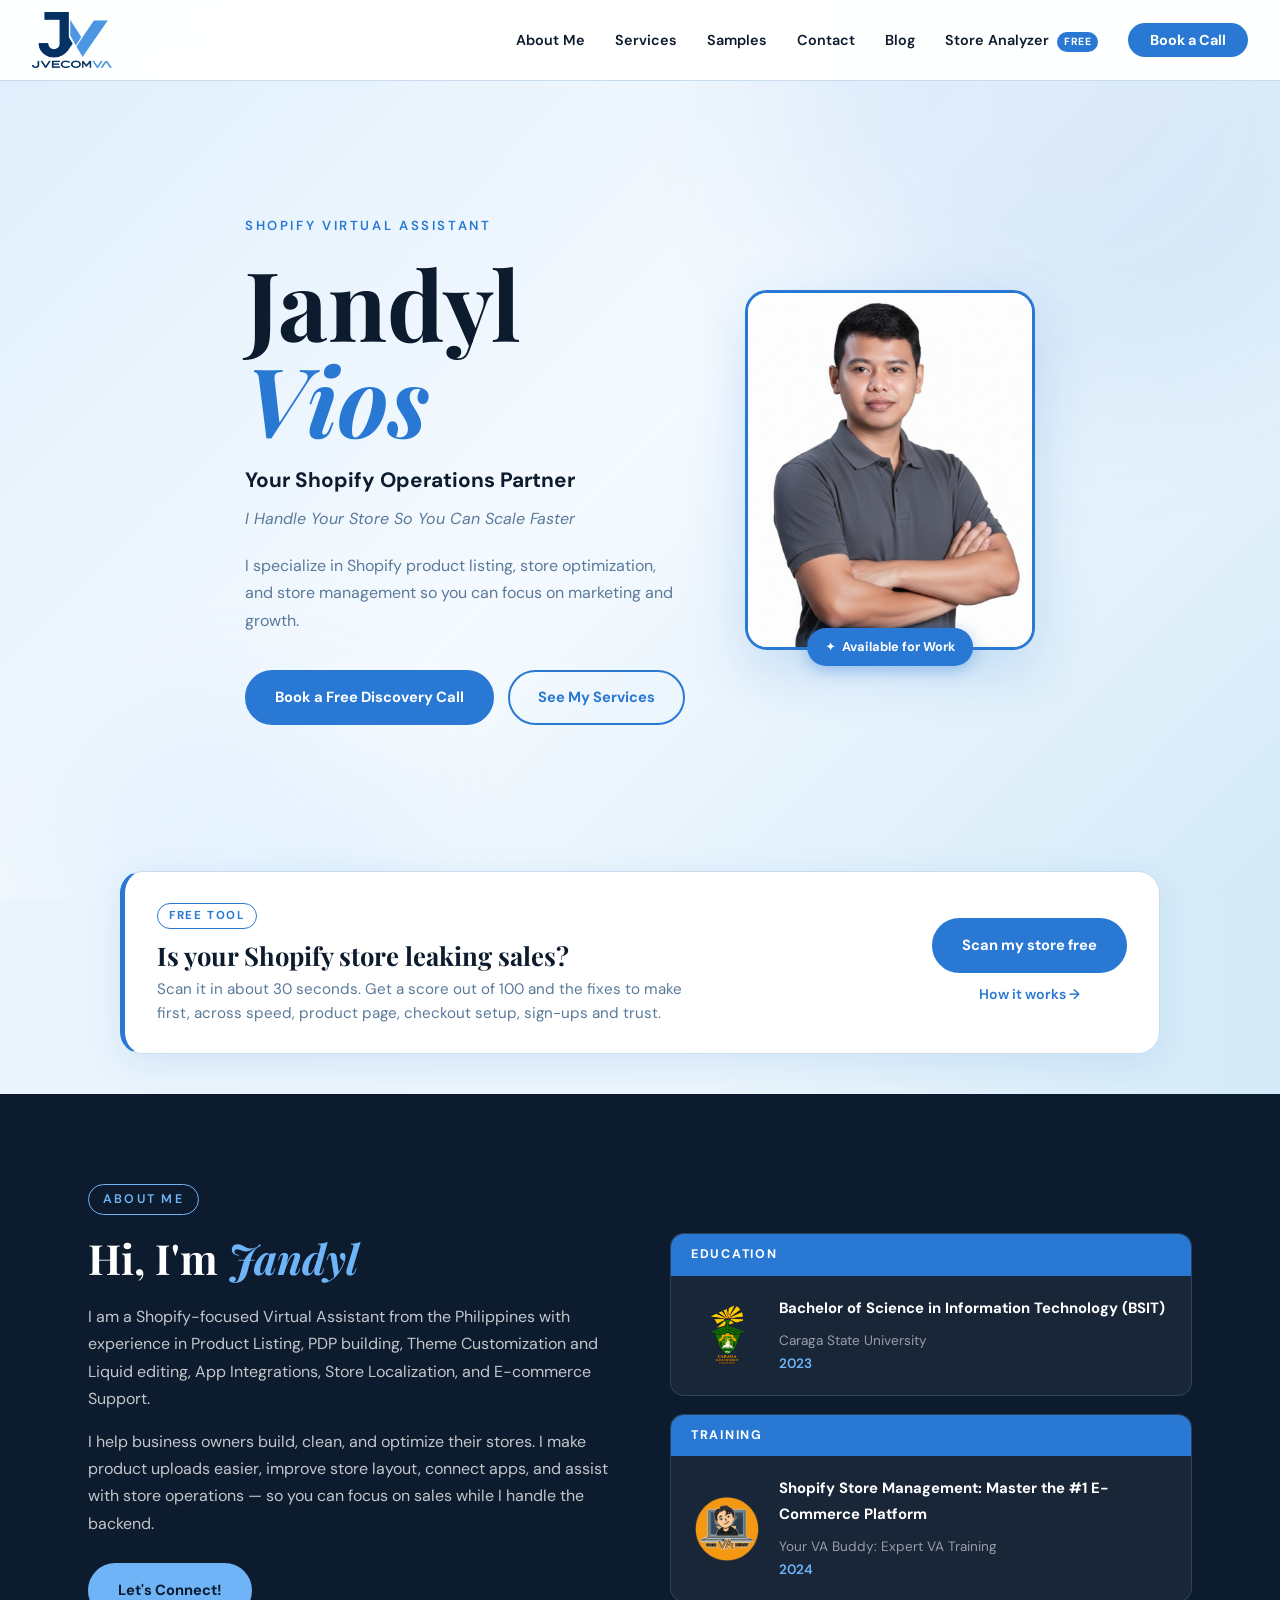
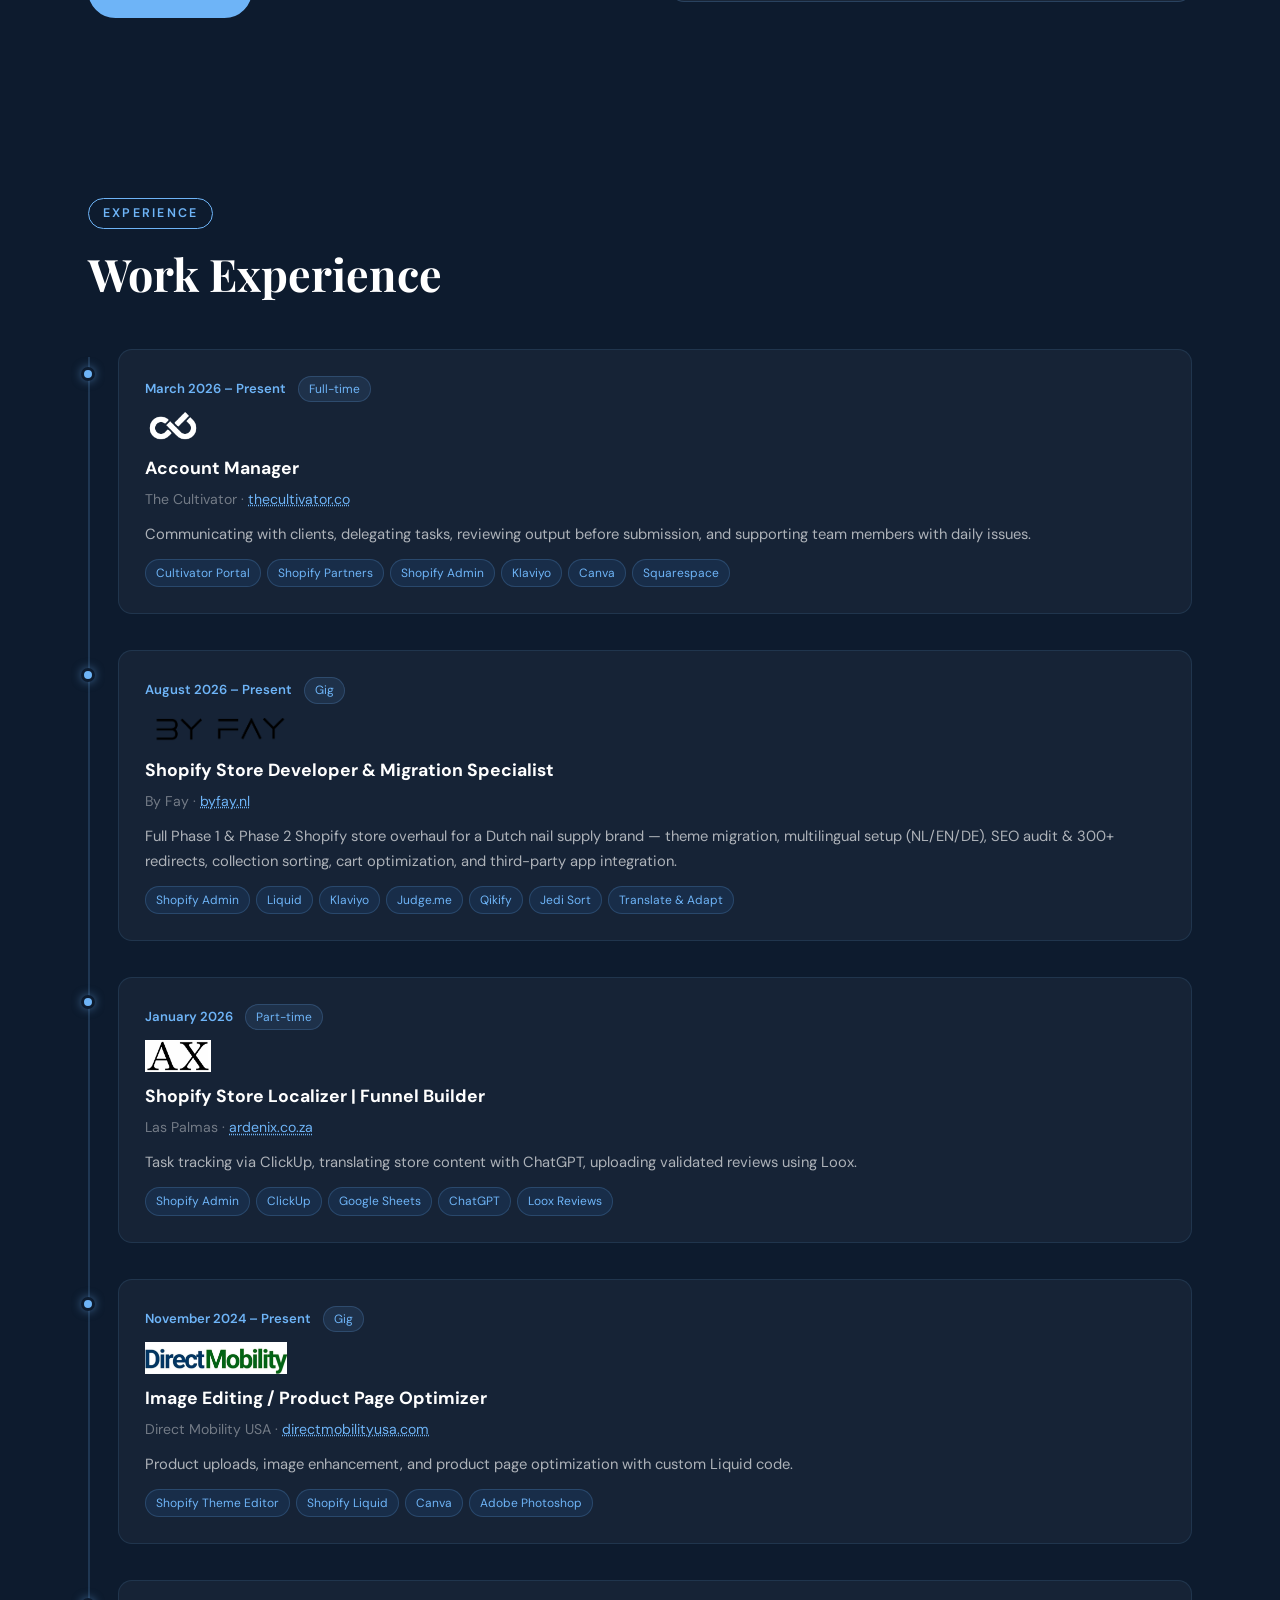
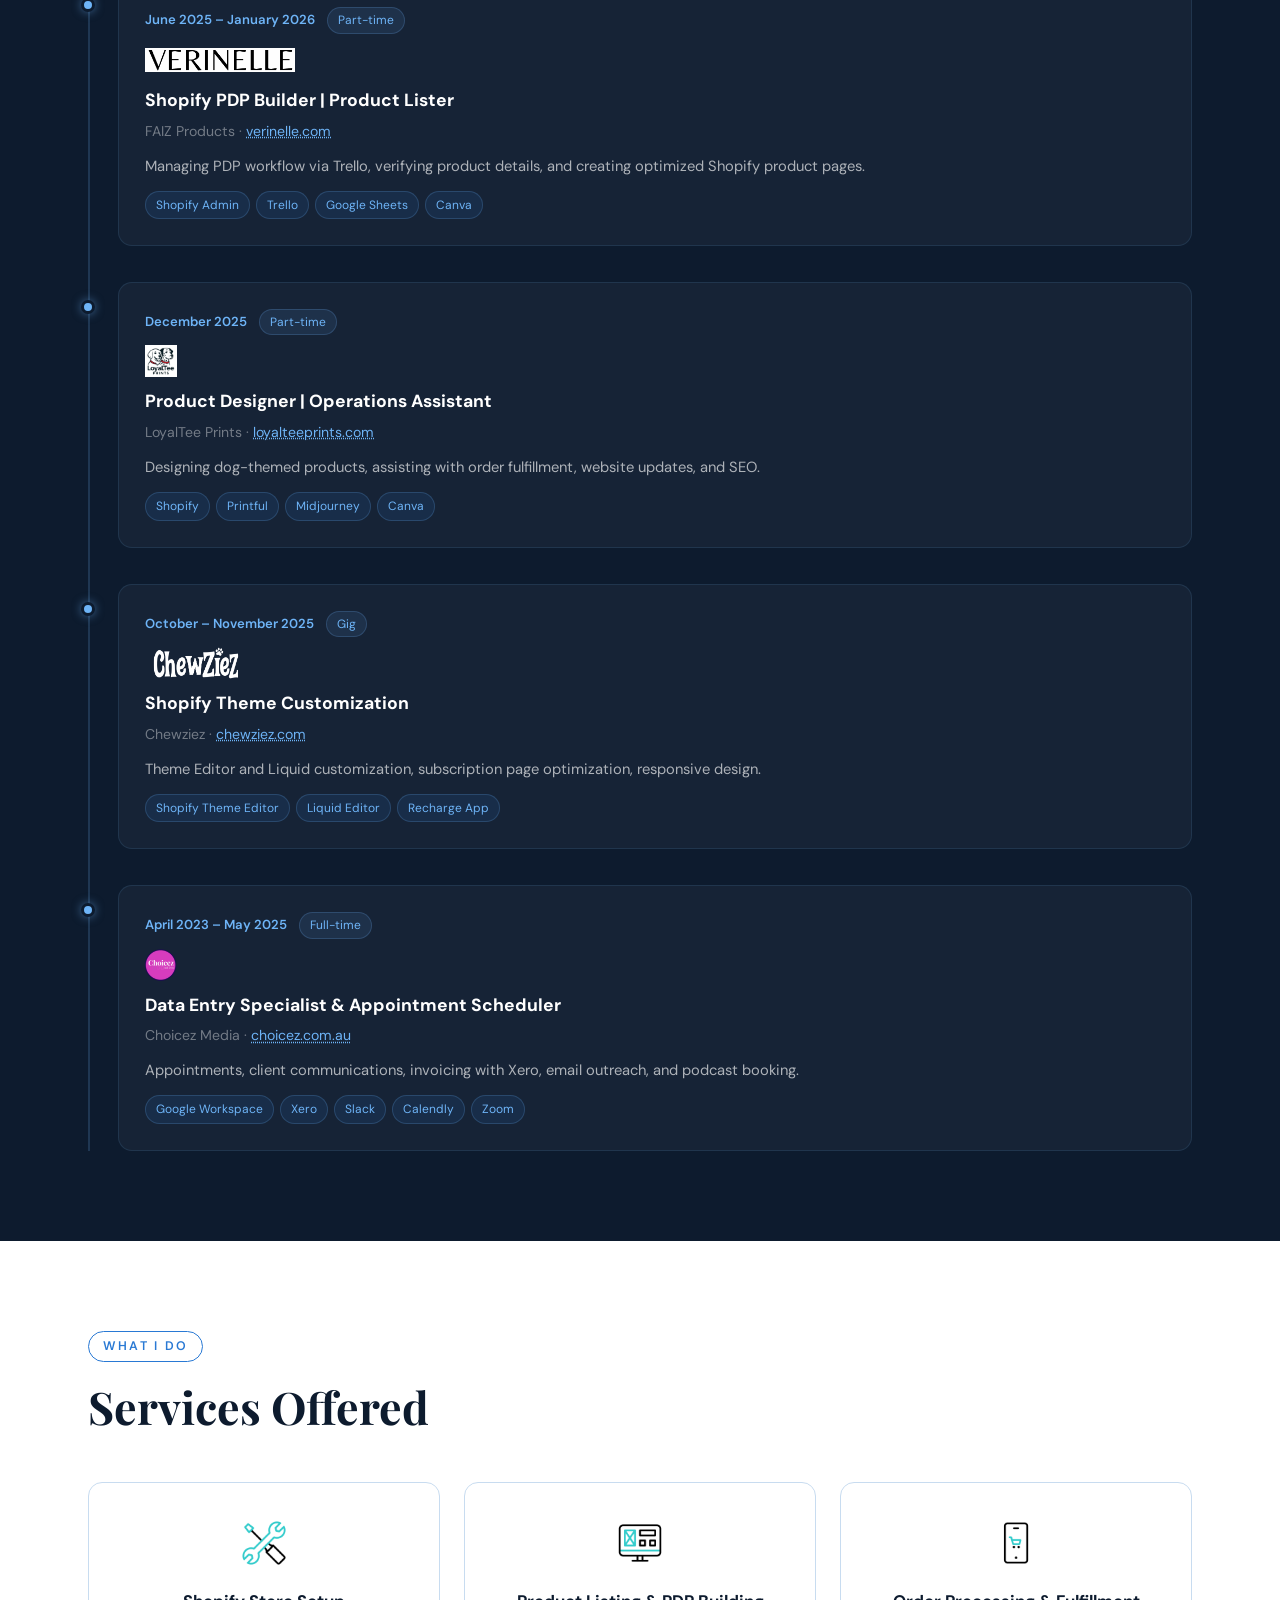
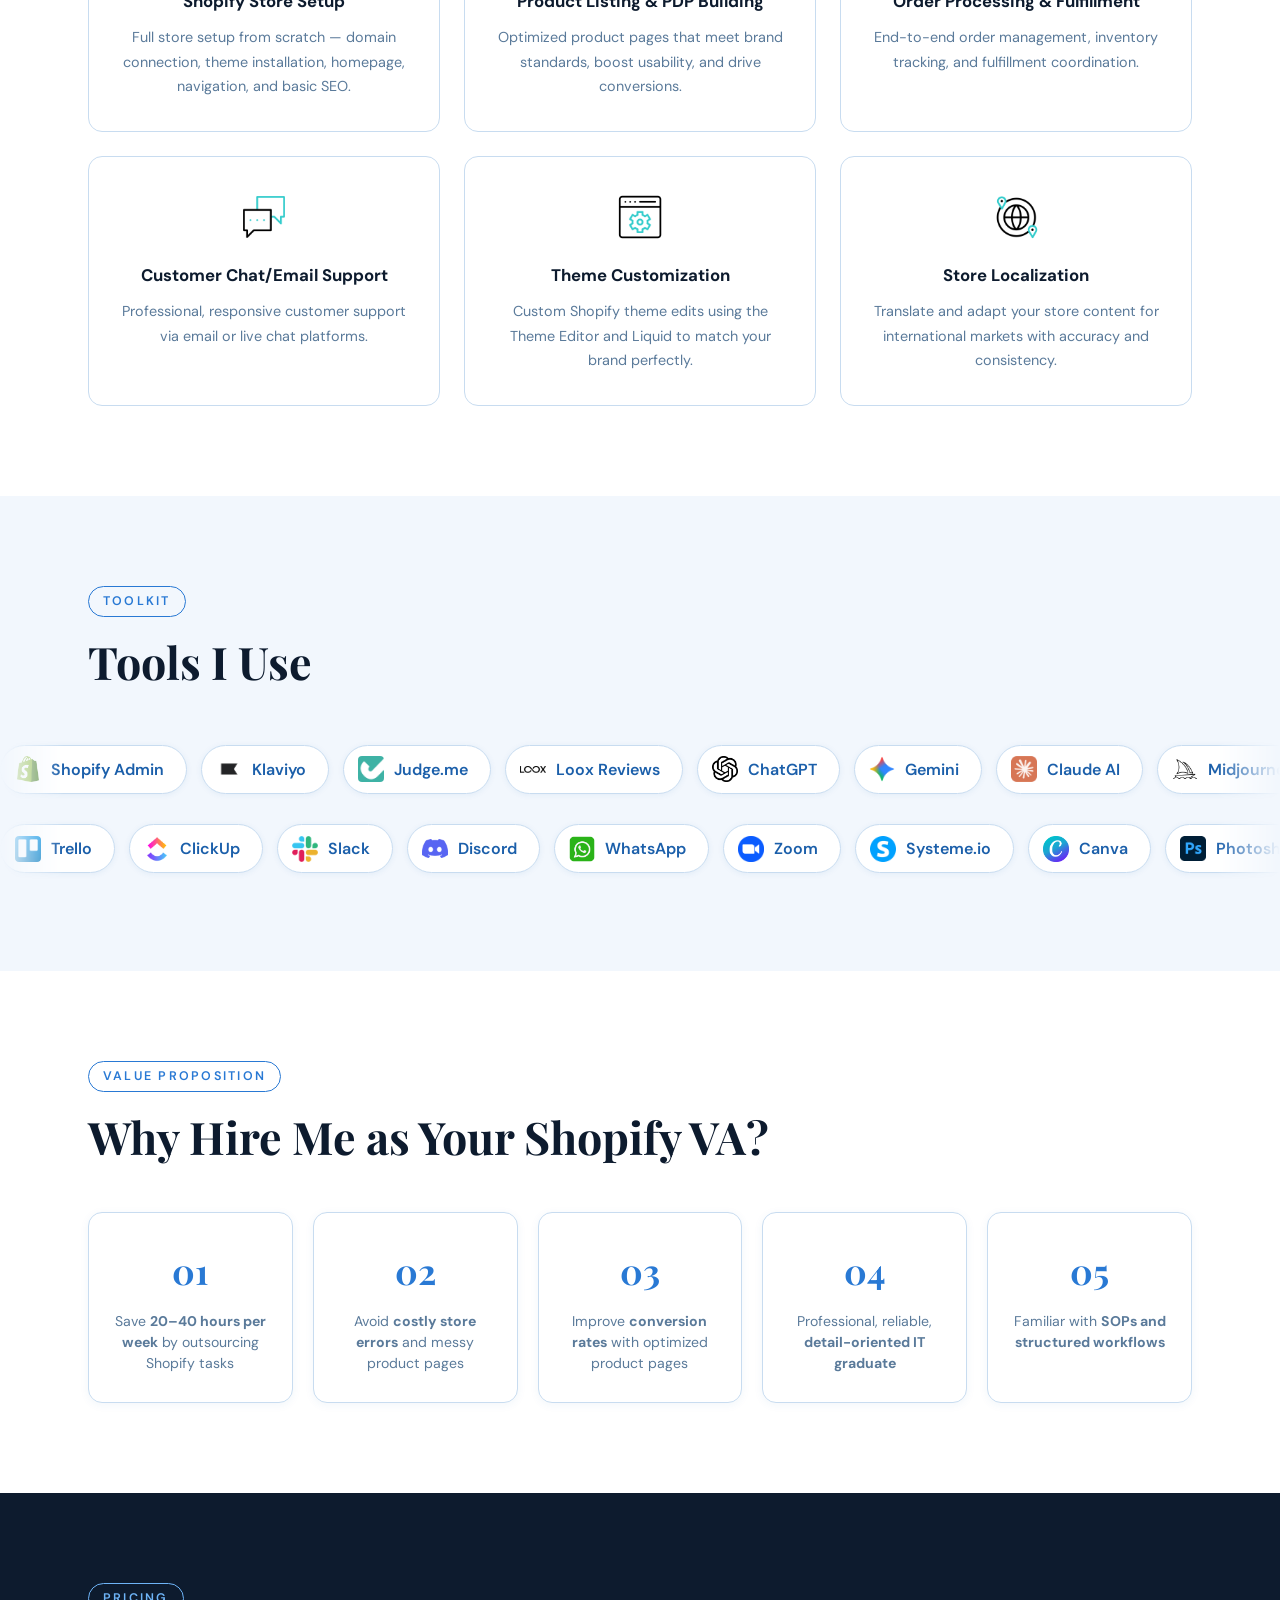
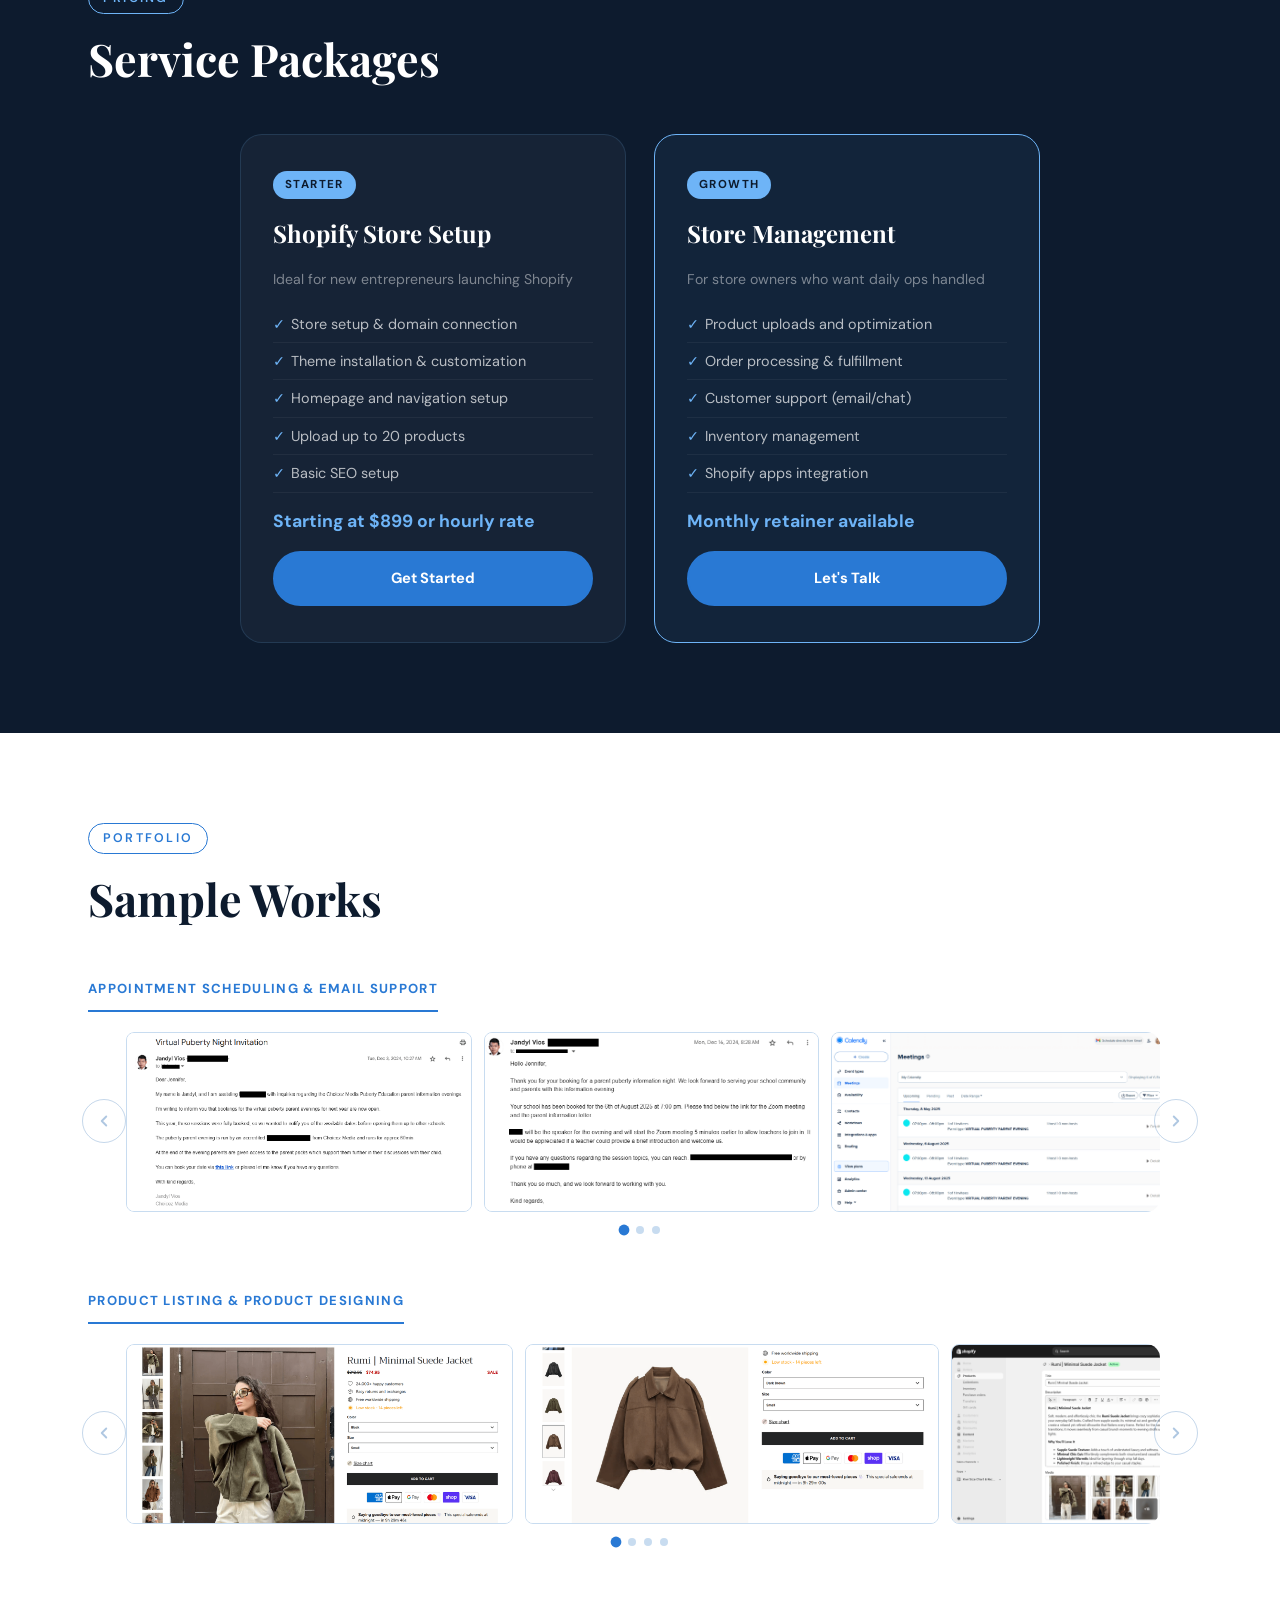
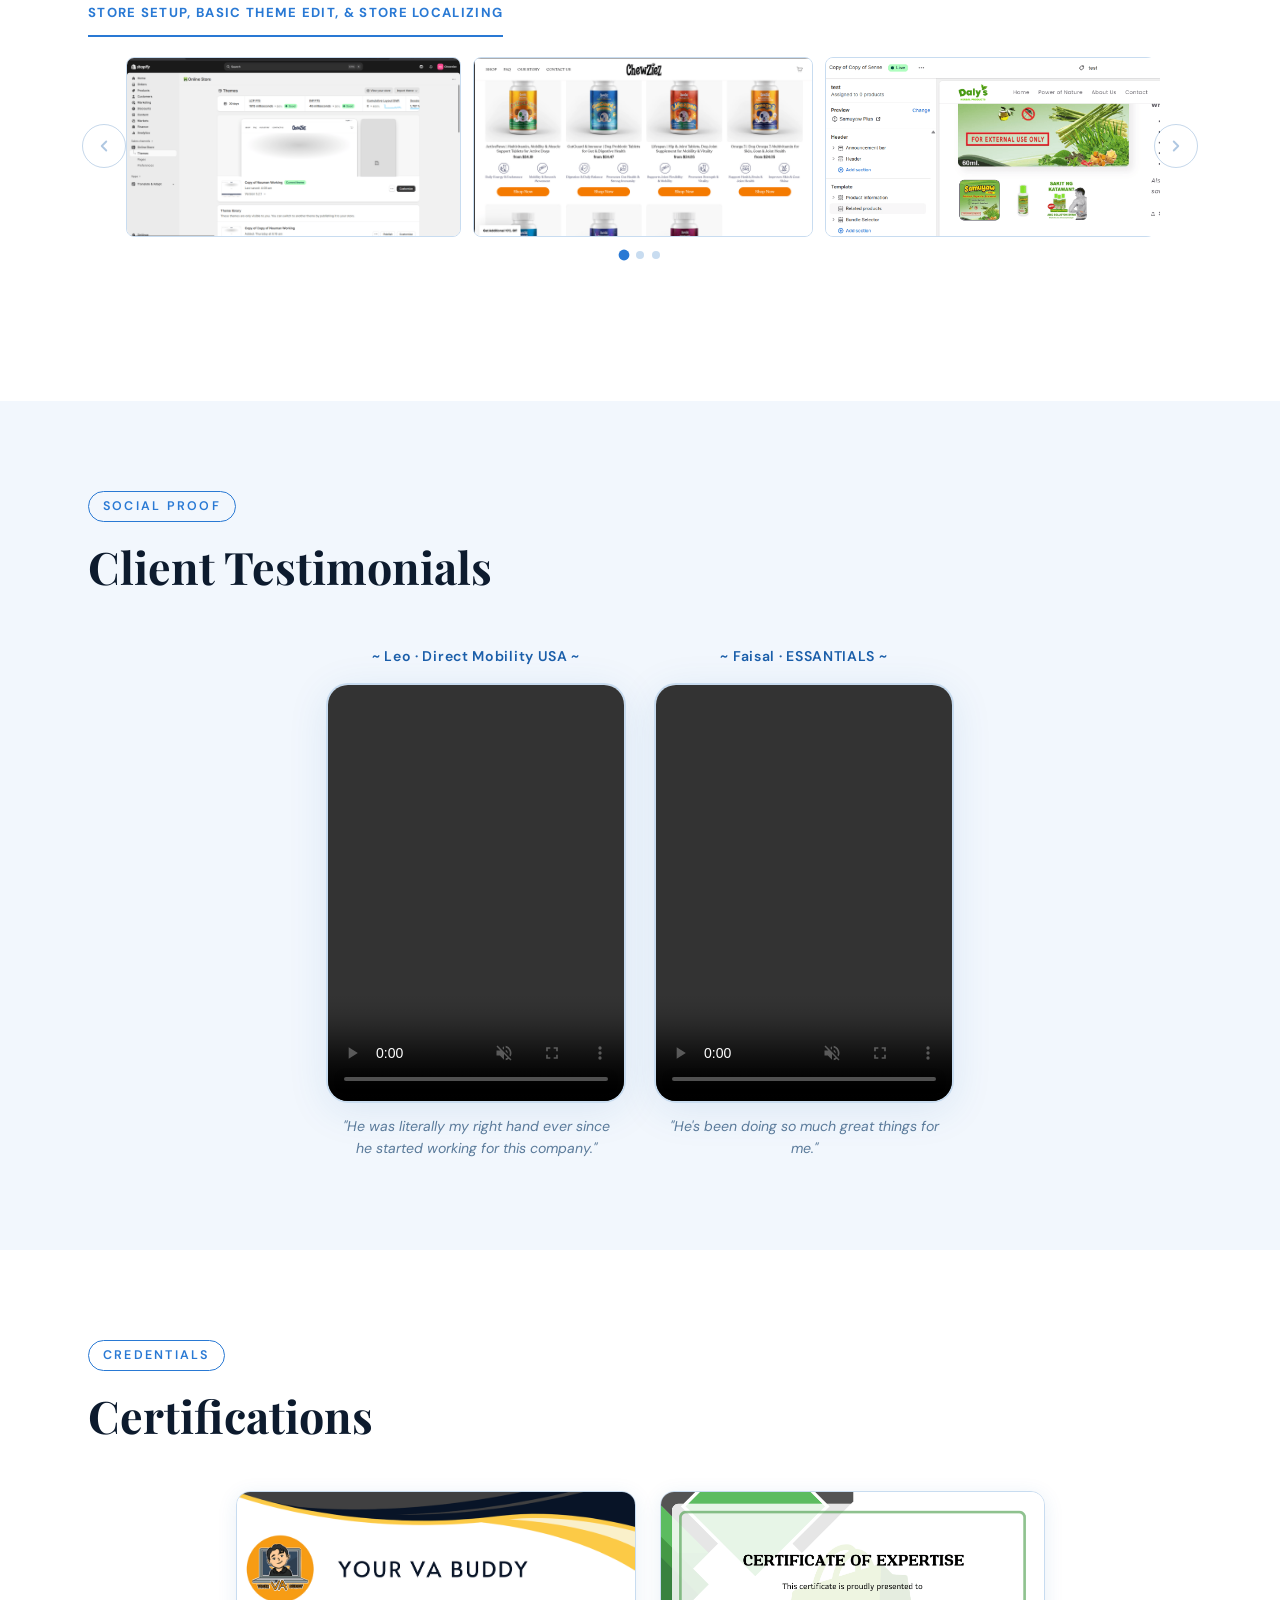
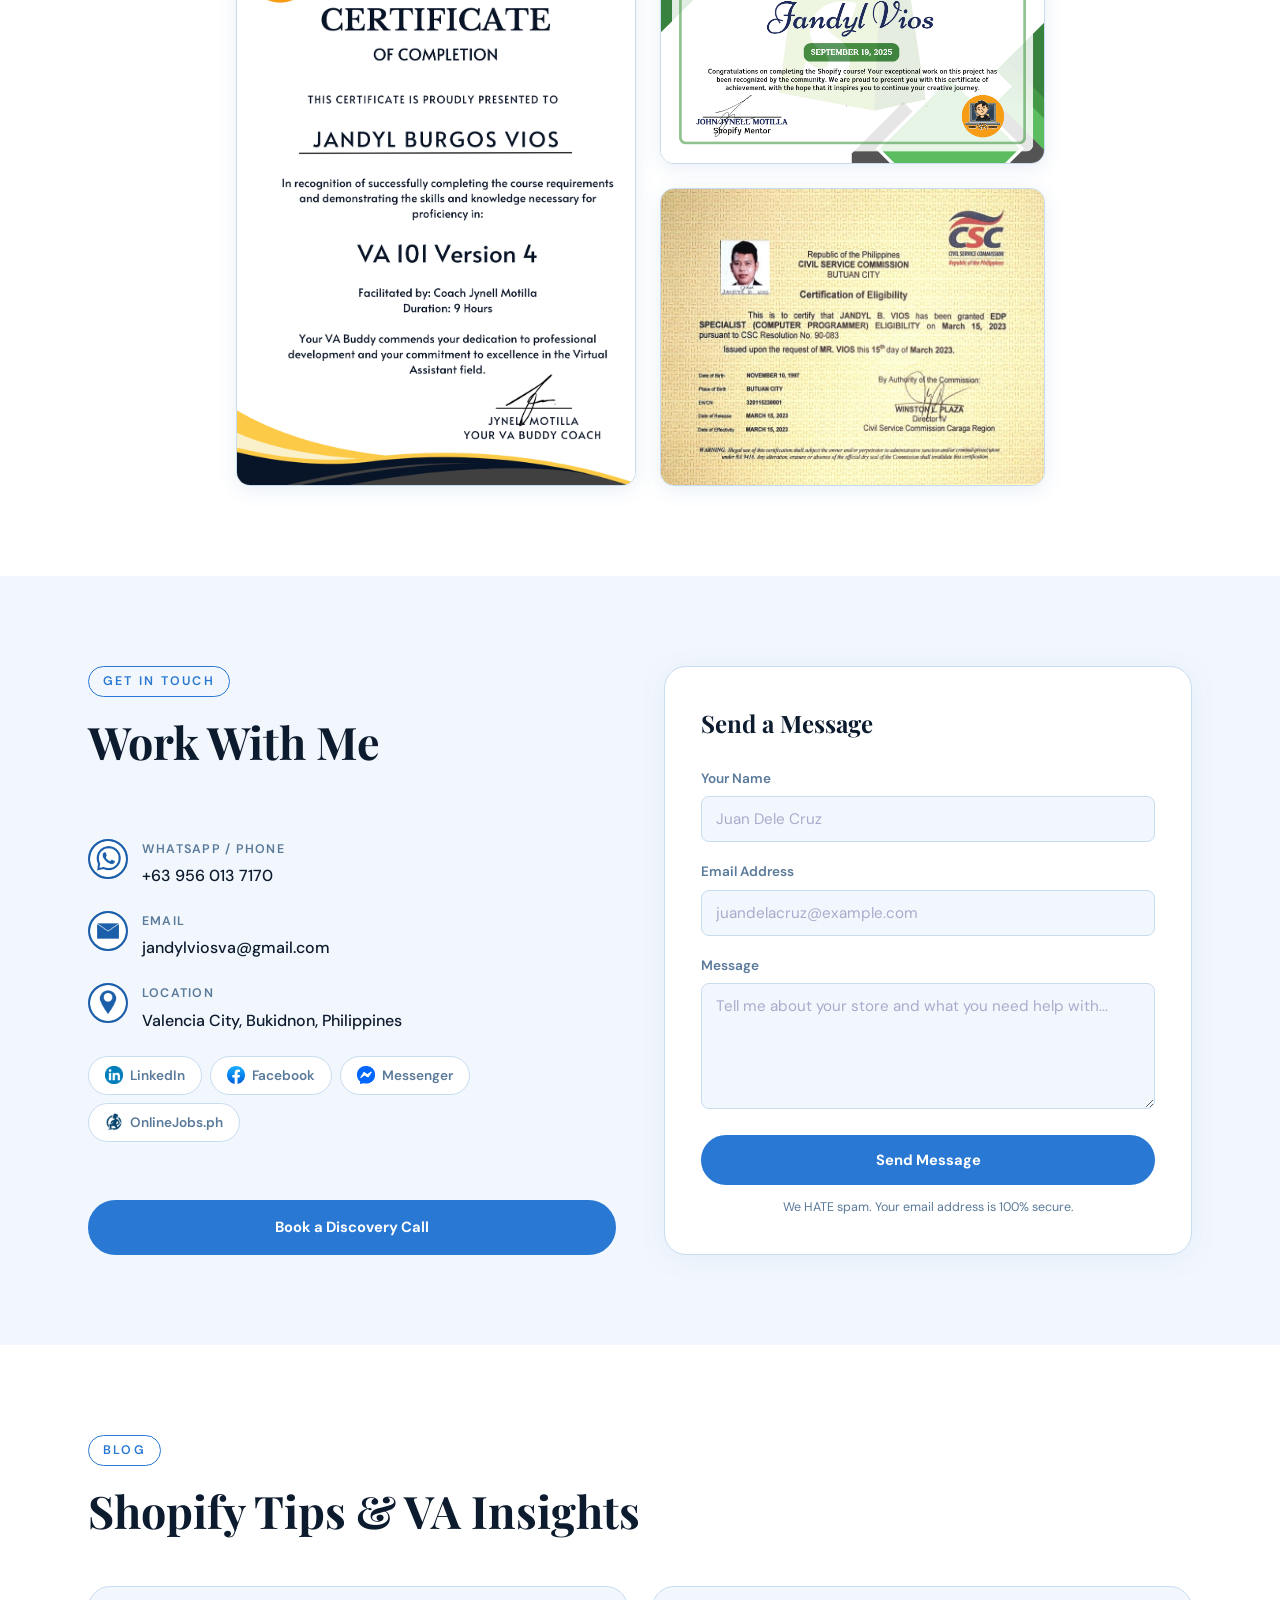
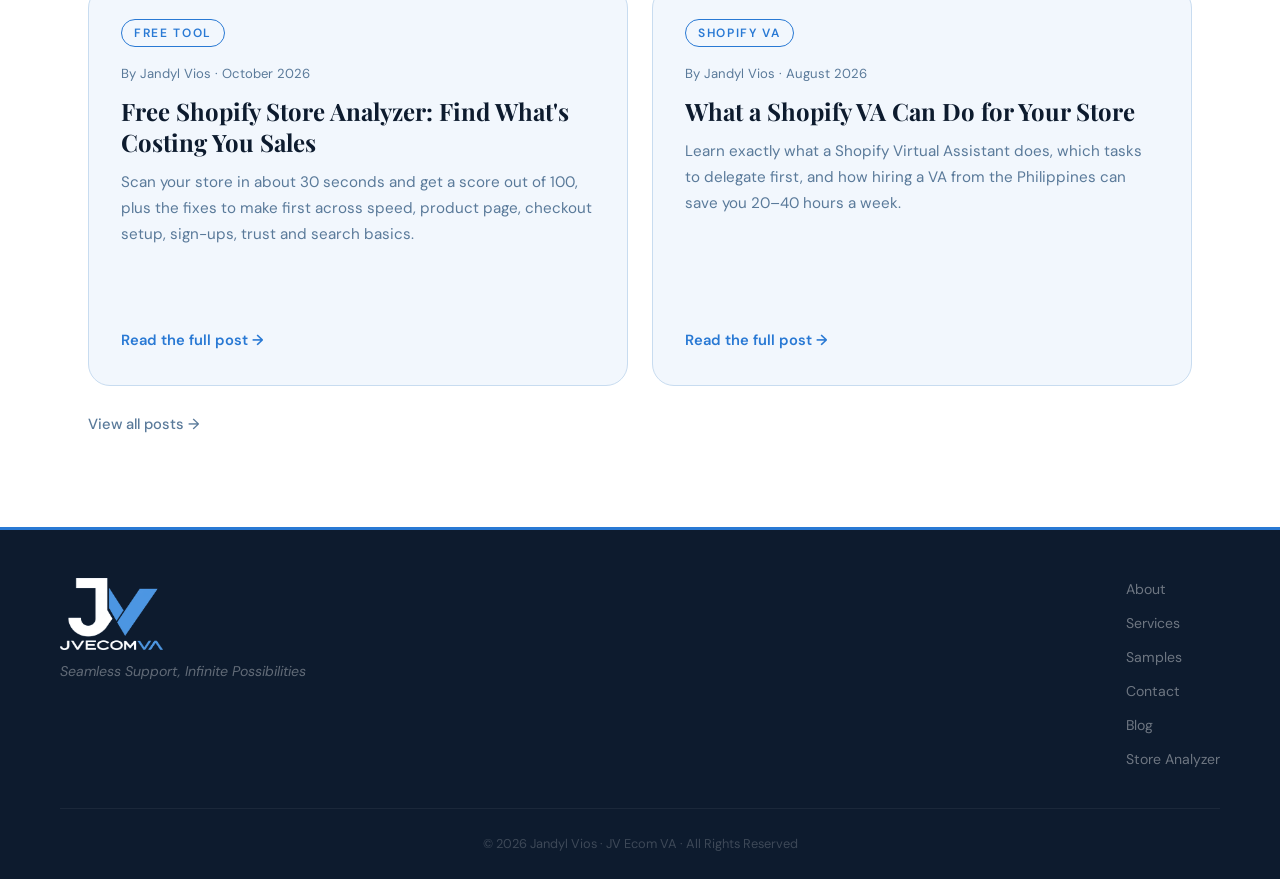
==== index.html @ fbf2e845 "Contact: move heading into left column so the form top aligns with Get In Touch Co-Authored-By: Clau" ====
<!doctype html>
<html lang="en">
  <head>
    <meta charset="UTF-8" />
    <meta name="viewport" content="width=device-width, initial-scale=1.0" />
    <title>JV Ecom VA | Jandyl Vios – Shopify Virtual Assistant</title>
    <meta
      name="description"
      content="Jandyl Vios is a Shopify Virtual Assistant from the Philippines specializing in product listing, PDP building, theme customization, store setup, and store management. Available for hire — book a free discovery call today."
    />
    <meta name="author" content="Jandyl Vios" />
    <meta name="robots" content="index, follow" />
    <link rel="canonical" href="https://jvecomva.com/" />
    <script type="application/ld+json">
    {
      "@context": "https://schema.org",
      "@type": "Person",
      "name": "Jandyl Vios",
      "url": "https://jvecomva.com",
      "jobTitle": "Shopify Virtual Assistant",
      "image": "https://jvecomva.com/assets/profile.jpg",
      "worksFor": { "@type": "Organization", "name": "JV Ecom VA", "url": "https://jvecomva.com" },
      "knowsAbout": ["Shopify", "Shopify theme customization", "Liquid", "Product listing", "Shopify app integrations", "Store localization", "Klaviyo", "Conversion rate optimization"],
      "description": "Shopify-focused Virtual Assistant from the Philippines specializing in product listing, PDP building, theme customization, and store management.",
      "address": {
        "@type": "PostalAddress",
        "addressLocality": "Valencia City",
        "addressRegion": "Bukidnon",
        "addressCountry": "PH"
      },
      "contactPoint": {
        "@type": "ContactPoint",
        "telephone": "+63-956-013-7170",
        "email": "jandylviosva@gmail.com",
        "contactType": "customer service"
      },
      "sameAs": [
        "https://www.linkedin.com/in/jandylvios/",
        "https://www.facebook.com/jandylvios/",
        "https://v2.onlinejobs.ph/jobseekers/info/2454135"
      ]
    }
    </script>
    <meta property="og:title" content="JV Ecom VA | Jandyl Vios – Shopify Virtual Assistant" />
    <meta property="og:description" content="Shopify-focused Virtual Assistant from the Philippines: product listing, PDP building, theme customization and Liquid editing, app integrations, store localization and store management. Free Shopify Store Analyzer included." />
    <meta property="og:type" content="website" />
    <meta property="og:url" content="https://jvecomva.com/" />
    <meta property="og:site_name" content="JV Ecom VA" />
    <meta property="og:image" content="https://jvecomva.com/assets/profile.jpg" />
    <meta name="twitter:card" content="summary" />
    <link rel="alternate" type="text/plain" href="https://jvecomva.com/llms.txt" title="LLM-readable summary" />
    <script type="application/ld+json">
    {
      "@context": "https://schema.org",
      "@graph": [
        {
          "@type": "WebSite",
          "@id": "https://jvecomva.com/#website",
          "url": "https://jvecomva.com/",
          "name": "JV Ecom VA",
          "publisher": { "@id": "https://jvecomva.com/#business" }
        },
        {
          "@type": "ProfessionalService",
          "@id": "https://jvecomva.com/#business",
          "name": "JV Ecom VA",
          "url": "https://jvecomva.com/",
          "description": "Shopify virtual assistant services from the Philippines: store setup, product listing and PDP building, order processing, customer support, theme customization and Liquid editing, app integrations, and store localization.",
          "founder": { "@type": "Person", "name": "Jandyl Vios", "url": "https://jvecomva.com/" },
          "email": "jandylviosva@gmail.com",
          "telephone": "+63-956-013-7170",
          "address": {
            "@type": "PostalAddress",
            "addressLocality": "Valencia City",
            "addressRegion": "Bukidnon",
            "addressCountry": "PH"
          },
          "areaServed": ["United States", "Australia", "Europe", "Worldwide (remote)"],
          "knowsLanguage": "English",
          "serviceType": "Shopify virtual assistant",
          "sameAs": [
            "https://www.linkedin.com/in/jandylvios/",
            "https://www.facebook.com/jandylvios/",
            "https://v2.onlinejobs.ph/jobseekers/info/2454135"
          ],
          "hasOfferCatalog": {
            "@type": "OfferCatalog",
            "name": "Shopify services",
            "itemListElement": [
              { "@type": "Offer", "itemOffered": { "@type": "Service", "name": "Shopify store setup" } },
              { "@type": "Offer", "itemOffered": { "@type": "Service", "name": "Product listing and PDP building" } },
              { "@type": "Offer", "itemOffered": { "@type": "Service", "name": "Order processing and fulfillment" } },
              { "@type": "Offer", "itemOffered": { "@type": "Service", "name": "Customer chat and email support" } },
              { "@type": "Offer", "itemOffered": { "@type": "Service", "name": "Theme customization and Liquid editing" } },
              { "@type": "Offer", "itemOffered": { "@type": "Service", "name": "App integrations" } },
              { "@type": "Offer", "itemOffered": { "@type": "Service", "name": "Store localization" } },
              { "@type": "Offer", "itemOffered": { "@type": "Service", "name": "Free Shopify store analyzer", "url": "https://analyze.jvecomva.com/" } }
            ]
          }
        }
      ]
    }
    </script>
    <link rel="icon" href="assets/jvecomva-favicon.png" type="image/png" />
    <link rel="stylesheet" href="style.css" />
    <link
      href="https://assets.calendly.com/assets/external/widget.css"
      rel="stylesheet"
    />
    <link rel="preconnect" href="https://fonts.googleapis.com" />
    <link rel="preconnect" href="https://fonts.gstatic.com" crossorigin />
    <link
      href="https://fonts.googleapis.com/css2?family=Playfair+Display:ital,wght@0,400;0,700;1,400&family=DM+Sans:wght@300;400;500;600&display=swap"
      rel="stylesheet"
    />
  </head>
  <body>
    <!-- NAV: logo only, no text -->
    <nav id="navbar">
      <a href="#" class="nav-logo">
        <img src="assets/mylogo.png" alt="JV Ecom VA" class="nav-logo-img" />
      </a>
      <button class="hamburger" id="hamburger" aria-label="Open menu">
        <span></span><span></span><span></span>
      </button>
      <ul class="nav-links" id="nav-links">
        <li><a href="#about-me">About Me</a></li>
        <li><a href="#services-offered">Services</a></li>
        <li><a href="#sample-works">Samples</a></li>
        <li><a href="#contact">Contact</a></li>
        <li><a href="blog/">Blog</a></li>
        <li><a href="https://analyze.jvecomva.com" target="_blank" rel="noopener" class="nav-analyzer">Store Analyzer <span class="nav-badge">Free</span></a></li>
        <li>
          <a
            href=""
            class="nav-cta"
            onclick="
              Calendly.initPopupWidget({
                url: 'https://calendly.com/jvecomva/30min',
              });
              return false;
            "
            >Book a Call</a
          >
        </li>
      </ul>
    </nav>

    <!-- HERO -->
    <section class="hero" id="hero">
      <div class="hero-bg-shapes">
        <div class="shape shape-1"></div>
        <div class="shape shape-2"></div>
      </div>
      <div class="hero-content">
        <p class="hero-eyebrow">Shopify Virtual Assistant</p>
        <h1 class="hero-name">Jandyl<br /><em>Vios</em></h1>
        <p class="hero-tagline">Your Shopify Operations Partner</p>
        <p class="hero-sub">I Handle Your Store So You Can Scale Faster</p>
        <p class="hero-desc">
          I specialize in Shopify product listing, store optimization, and store
          management so you can focus on marketing and growth.
        </p>
        <!-- Mobile-only image shown above buttons -->
        <div class="hero-image-mobile">
          <div class="hero-img-frame">
            <img
              src="assets/profile.jpg"
              alt="Jandyl Vios"
              class="hero-photo"
              onerror="
                this.style.display = 'none';
                this.parentElement.classList.add('no-photo');
              "
            />
            <div class="hero-img-placeholder">JV</div>
          </div>
          <div class="hero-badge">
            <span class="badge-icon">✦</span> Available for Work
          </div>
        </div>
        <div class="hero-actions">
          <a
            href=""
            class="btn btn-primary"
            onclick="
              Calendly.initPopupWidget({
                url: 'https://calendly.com/jvecomva/30min',
              });
              return false;
            "
            >Book a Free Discovery Call</a
          >
          <a href="#services-offered" class="btn btn-outline"
            >See My Services</a
          >
        </div>
      </div>
      <div class="hero-image-wrap">
        <div class="hero-img-frame">
          <img
            src="assets/profile.jpg"
            alt="Jandyl Vios"
            class="hero-photo"
            onerror="
              this.style.display = 'none';
              this.parentElement.classList.add('no-photo');
            "
          />
          <div class="hero-img-placeholder">JV</div>
        </div>
        <div class="hero-badge">
          <span class="badge-icon">✦</span> Available for Work
        </div>
      </div>
    </section>

    <!-- STORE ANALYZER BANNER -->
    <section class="analyzer-band" aria-label="Free Shopify Store Analyzer">
      <div class="analyzer-card">
        <div class="analyzer-text">
          <span class="analyzer-tag">Free tool</span>
          <h2>Is your Shopify store leaking sales?</h2>
          <p>Scan it in about 30 seconds. Get a score out of 100 and the fixes to make first, across speed, product page, checkout setup, sign-ups and trust.</p>
        </div>
        <div class="analyzer-actions">
          <a href="https://analyze.jvecomva.com" target="_blank" rel="noopener" class="btn btn-primary">Scan my store free</a>
          <a href="blog/free-shopify-store-analyzer.html" class="analyzer-more">How it works →</a>
        </div>
      </div>
    </section>

    <!-- ABOUT -->
    <section class="section section-dark" id="about-me">
      <div class="container">
        <div class="section-label light">About Me</div>
        <div class="about-grid">
          <div class="about-text">
            <h2>Hi, I'm <em>Jandyl</em></h2>
            <p>
              I am a Shopify-focused Virtual Assistant from the Philippines with
              experience in Product Listing, PDP building, Theme Customization
              and Liquid editing, App Integrations, Store Localization, and
              E-commerce Support.
            </p>
            <p>
              I help business owners build, clean, and optimize their stores. I
              make product uploads easier, improve store layout, connect apps,
              and assist with store operations — so you can focus on sales while
              I handle the backend.
            </p>
            <a href="#contact" class="btn btn-primary">Let's Connect!</a>
          </div>
          <div class="about-side">
            <div class="info-card">
              <div class="info-card-header">Education</div>
              <div class="info-card-body info-card-row">
                <a
                  href="https://www.carsu.edu.ph/"
                  target="_blank"
                  class="info-logo-link"
                >
                  <img
                    src="assets/logos/logo-csu.svg"
                    alt="Caraga State University"
                  />
                </a>
                <div class="info-card-text">
                  <p class="info-title">
                    <strong
                      >Bachelor of Science in Information Technology
                      (BSIT)</strong
                    >
                  </p>
                  <p class="info-sub">
                    Caraga State University <br /><span>2023</span>
                  </p>
                </div>
              </div>
            </div>
            <div class="info-card">
              <div class="info-card-header">Training</div>
              <div class="info-card-body info-card-row">
                <a
                  href="https://yourvabuddy.com/"
                  target="_blank"
                  class="info-logo-link"
                >
                  <img
                    src="assets/logos/logo-yourvabuddy.png"
                    alt="Your VA Buddy"
                  />
                </a>
                <div class="info-card-text">
                  <p class="info-title">
                    <strong
                      >Shopify Store Management: Master the #1 E-Commerce
                      Platform</strong
                    >
                  </p>
                  <p class="info-sub">
                    Your VA Buddy: Expert VA Training <br /><span>2024</span>
                  </p>
                </div>
              </div>
            </div>
          </div>
        </div>
      </div>
    </section>

    <!-- EXPERIENCE (timeline — kept same, abbreviated for space) -->
    <section class="section section-dark" id="experience">
      <div class="container">
        <div class="section-label light">Experience</div>
        <h2 class="section-title light">Work Experience</h2>
        <div class="timeline">
          <div class="timeline-item">
            <div class="timeline-dot"></div>
            <div class="timeline-card">
              <div class="timeline-meta">
                <span class="timeline-date">March 2026 – Present</span
                ><span class="timeline-type">Full-time</span>
              </div>
              <div class="timeline-logo">
                <img
                  src="assets/logos/logo-cultivator.png"
                  alt="The Cultivator"
                />
              </div>
              <h3>Account Manager</h3>
              <p class="timeline-company">
                The Cultivator ·
                <a href="http://thecultivator.co" target="_blank"
                  >thecultivator.co</a
                >
              </p>
              <p>
                Communicating with clients, delegating tasks, reviewing output
                before submission, and supporting team members with daily
                issues.
              </p>
              <div class="tools-tags">
                <span>Cultivator Portal</span><span>Shopify Partners</span
                ><span>Shopify Admin</span><span>Klaviyo</span><span>Canva</span
                ><span>Squarespace</span>
              </div>
            </div>
          </div>

          <div class="timeline-item">
            <div class="timeline-dot"></div>
            <div class="timeline-card">
              <div class="timeline-meta">
                <span class="timeline-date">August 2026 – Present</span
                ><span class="timeline-type">Gig</span>
              </div>
              <div class="timeline-logo">
                 <img src="assets/logos/logo-byfay.webp" alt="By Fay" />
              </div>
              <h3>Shopify Store Developer &amp; Migration Specialist</h3>
              <p class="timeline-company">
                By Fay ·
                <a href="https://byfay.nl" target="_blank">byfay.nl</a>
              </p>
              <p>
                Full Phase 1 &amp; Phase 2 Shopify store overhaul for a Dutch nail
                supply brand — theme migration, multilingual setup (NL/EN/DE),
                SEO audit &amp; 300+ redirects, collection sorting, cart
                optimization, and third-party app integration.
              </p>
              <div class="tools-tags">
                <span>Shopify Admin</span><span>Liquid</span
                ><span>Klaviyo</span><span>Judge.me</span
                ><span>Qikify</span><span>Jedi Sort</span
                ><span>Translate &amp; Adapt</span>
              </div>
            </div>
          </div>

          <div class="timeline-item">
            <div class="timeline-dot"></div>
            <div class="timeline-card">
              <div class="timeline-meta">
                <span class="timeline-date">January 2026</span
                ><span class="timeline-type">Part-time</span>
              </div>
              <div class="timeline-logo">
                <img src="assets/logos/logo-laspalmas.png" alt="Las Palmas" />
              </div>
              <h3>Shopify Store Localizer | Funnel Builder</h3>
              <p class="timeline-company">
                Las Palmas ·
                <a href="http://ardenix.co.za" target="_blank">ardenix.co.za</a>
              </p>
              <p>
                Task tracking via ClickUp, translating store content with
                ChatGPT, uploading validated reviews using Loox.
              </p>
              <div class="tools-tags">
                <span>Shopify Admin</span><span>ClickUp</span
                ><span>Google Sheets</span><span>ChatGPT</span
                ><span>Loox Reviews</span>
              </div>
            </div>
          </div>

          <div class="timeline-item">
            <div class="timeline-dot"></div>
            <div class="timeline-card">
              <div class="timeline-meta">
                <span class="timeline-date">November 2024 – Present</span
                ><span class="timeline-type">Gig</span>
              </div>
              <div class="timeline-logo">
                <img
                  src="assets/logos/logo-directmobility.webp"
                  alt="Direct Mobility USA"
                />
              </div>
              <h3>Image Editing / Product Page Optimizer</h3>
              <p class="timeline-company">
                Direct Mobility USA ·
                <a href="https://directmobilityusa.com/" target="_blank"
                  >directmobilityusa.com</a
                >
              </p>
              <p>
                Product uploads, image enhancement, and product page
                optimization with custom Liquid code.
              </p>
              <div class="tools-tags">
                <span>Shopify Theme Editor</span><span>Shopify Liquid</span
                ><span>Canva</span><span>Adobe Photoshop</span>
              </div>
            </div>
          </div>

          <div class="timeline-item">
            <div class="timeline-dot"></div>
            <div class="timeline-card">
              <div class="timeline-meta">
                <span class="timeline-date">June 2025 – January 2026</span
                ><span class="timeline-type">Part-time</span>
              </div>
              <div class="timeline-logo">
                <img src="assets/logos/logo-faiz.png" alt="FAIZ Products" />
              </div>
              <h3>Shopify PDP Builder | Product Lister</h3>
              <p class="timeline-company">
                FAIZ Products ·
                <a href="http://verinelle.com" target="_blank">verinelle.com</a>
              </p>
              <p>
                Managing PDP workflow via Trello, verifying product details, and
                creating optimized Shopify product pages.
              </p>
              <div class="tools-tags">
                <span>Shopify Admin</span><span>Trello</span
                ><span>Google Sheets</span><span>Canva</span>
              </div>
            </div>
          </div>

          <div class="timeline-item">
            <div class="timeline-dot"></div>
            <div class="timeline-card">
              <div class="timeline-meta">
                <span class="timeline-date">December 2025</span
                ><span class="timeline-type">Part-time</span>
              </div>
              <div class="timeline-logo">
                <img
                  src="assets/logos/logo-loyaltee.png"
                  alt="LoyalTee Prints"
                />
              </div>
              <h3>Product Designer | Operations Assistant</h3>
              <p class="timeline-company">
                LoyalTee Prints ·
                <a href="http://www.loyalteeprints.com" target="_blank"
                  >loyalteeprints.com</a
                >
              </p>
              <p>
                Designing dog-themed products, assisting with order fulfillment,
                website updates, and SEO.
              </p>
              <div class="tools-tags">
                <span>Shopify</span><span>Printful</span><span>Midjourney</span
                ><span>Canva</span>
              </div>
            </div>
          </div>

          <div class="timeline-item">
            <div class="timeline-dot"></div>
            <div class="timeline-card">
              <div class="timeline-meta">
                <span class="timeline-date">October – November 2025</span
                ><span class="timeline-type">Gig</span>
              </div>
              <div class="timeline-logo">
                <img src="assets/logos/logo-chewziez.png" alt="Chewziez" />
              </div>
              <h3>Shopify Theme Customization</h3>
              <p class="timeline-company">
                Chewziez ·
                <a href="http://chewziez.com" target="_blank">chewziez.com</a>
              </p>
              <p>
                Theme Editor and Liquid customization, subscription page
                optimization, responsive design.
              </p>
              <div class="tools-tags">
                <span>Shopify Theme Editor</span><span>Liquid Editor</span
                ><span>Recharge App</span>
              </div>
            </div>
          </div>

          <div class="timeline-item">
            <div class="timeline-dot"></div>
            <div class="timeline-card">
              <div class="timeline-meta">
                <span class="timeline-date">April 2023 – May 2025</span
                ><span class="timeline-type">Full-time</span>
              </div>
              <div class="timeline-logo">
                <img src="assets/logos/logo-choicez.png" alt="Choicez Media" />
              </div>
              <h3>Data Entry Specialist &amp; Appointment Scheduler</h3>
              <p class="timeline-company">
                Choicez Media ·
                <a href="http://www.choicez.com.au" target="_blank"
                  >choicez.com.au</a
                >
              </p>
              <p>
                Appointments, client communications, invoicing with Xero, email
                outreach, and podcast booking.
              </p>
              <div class="tools-tags">
                <span>Google Workspace</span><span>Xero</span><span>Slack</span
                ><span>Calendly</span><span>Zoom</span>
              </div>
            </div>
          </div>
        </div>
      </div>
    </section>

    <!-- SERVICES — GIF icons -->
    <section class="section" id="services-offered">
      <div class="container">
        <div class="section-label">What I Do</div>
        <h2 class="section-title">Services Offered</h2>
        <div class="services-grid">
          <div class="service-card">
            <img src="assets/gifs/icon-setup.gif" alt="" class="service-gif" />
            <h3>Shopify Store Setup</h3>
            <p>
              Full store setup from scratch — domain connection, theme
              installation, homepage, navigation, and basic SEO.
            </p>
          </div>
          <div class="service-card">
            <img src="assets/gifs/icon-pdp.gif" alt="" class="service-gif" />
            <h3>Product Listing &amp; PDP Building</h3>
            <p>
              Optimized product pages that meet brand standards, boost
              usability, and drive conversions.
            </p>
          </div>
          <div class="service-card">
            <img src="assets/gifs/icon-order.gif" alt="" class="service-gif" />
            <h3>Order Processing &amp; Fulfillment</h3>
            <p>
              End-to-end order management, inventory tracking, and fulfillment
              coordination.
            </p>
          </div>
          <div class="service-card">
            <img
              src="assets/gifs/icon-support.gif"
              alt=""
              class="service-gif"
            />
            <h3>Customer Chat/Email Support</h3>
            <p>
              Professional, responsive customer support via email or live chat
              platforms.
            </p>
          </div>
          <div class="service-card">
            <img src="assets/gifs/icon-theme.gif" alt="" class="service-gif" />
            <h3>Theme Customization</h3>
            <p>
              Custom Shopify theme edits using the Theme Editor and Liquid to
              match your brand perfectly.
            </p>
          </div>
          <div class="service-card">
            <img
              src="assets/gifs/icon-localize.gif"
              alt=""
              class="service-gif"
            />
            <h3>Store Localization</h3>
            <p>
              Translate and adapt your store content for international markets
              with accuracy and consistency.
            </p>
          </div>
        </div>
      </div>
    </section>

    <!-- TOOLS — 2 rows, opposite directions -->
    <section class="section section-muted" id="skills">
      <div class="container">
        <div class="section-label">Toolkit</div>
        <h2 class="section-title">Tools I Use</h2>
      </div>
      <!-- Row 1: left → right (AI & Design tools) -->
      <div class="tools-ticker-wrap">
        <div class="tools-ticker ticker-forward">
          <div class="tool-chip">
            <img src="assets/logos/tool-shopify.png" alt="" />Shopify Admin
          </div>
          <div class="tool-chip">
            <img src="assets/logos/tool-klaviyo.png" alt="" />Klaviyo
          </div>
          <div class="tool-chip">
            <img src="assets/logos/tool-judgeme.jpg" alt="" />Judge.me
          </div>
          <div class="tool-chip">
            <img src="assets/logos/tool-loox.png" alt="" />Loox Reviews
          </div>
          <div class="tool-chip">
            <img src="assets/logos/tool-chatgpt.png" alt="" />ChatGPT
          </div>
          <div class="tool-chip">
            <img src="assets/logos/tool-gemini.png" alt="" />Gemini
          </div>
          <div class="tool-chip">
            <img src="assets/logos/tool-claude.webp" alt="" />Claude AI
          </div>
          <div class="tool-chip">
            <img src="assets/logos/tool-midjourney.png" alt="" />Midjourney
          </div>
          <div class="tool-chip">
            <img src="assets/logos/tool-recharge.png" alt="" />Recharge App
          </div>
          <div class="tool-chip">
            <img src="assets/logos/tool-gorgias.png" alt="" />Gorgias
          </div>
          <div class="tool-chip">
            <img src="assets/logos/tool-printful.webp" alt="" />Printful
          </div>
          <div class="tool-chip">
            <img src="assets/logos/tool-printify.png" alt="" />Printify
          </div>
          <div class="tool-chip">
            <img src="assets/logos/tool-kiwi-sizing.webp" alt="" />Kiwi Sizing
          </div>
                    <div class="tool-chip">
            <img src="assets/logos/tool-simprosys.png" alt="" />Simprosys Feed
          </div>
          <div class="tool-chip">
            <img src="assets/logos/tool-measura.png" alt="" />Measura
          </div>
          <div class="tool-chip">
            <img src="assets/logos/tool-kaching.png" alt="" />Kaching
          </div>
          <div class="tool-chip">
            <img src="assets/logos/tool-winehub.png" alt="" />Winehub
          </div>
          <div class="tool-chip">
            <img src="assets/logos/tool-aramex.png" alt="" />Aramex
          </div>
<!-- duplicate -->
          <div class="tool-chip">
            <img src="assets/logos/tool-shopify.png" alt="" />Shopify Admin
          </div>
          <div class="tool-chip">
            <img src="assets/logos/tool-klaviyo.png" alt="" />Klaviyo
          </div>
          <div class="tool-chip">
            <img src="assets/logos/tool-judgeme.jpg" alt="" />Judge.me
          </div>
          <div class="tool-chip">
            <img src="assets/logos/tool-loox.png" alt="" />Loox Reviews
          </div>
          <div class="tool-chip">
            <img src="assets/logos/tool-chatgpt.png" alt="" />ChatGPT
          </div>
          <div class="tool-chip">
            <img src="assets/logos/tool-gemini.png" alt="" />Gemini
          </div>
          <div class="tool-chip">
            <img src="assets/logos/tool-claude.webp" alt="" />Claude AI
          </div>
          <div class="tool-chip">
            <img src="assets/logos/tool-midjourney.png" alt="" />Midjourney
          </div>
          <div class="tool-chip">
            <img src="assets/logos/tool-recharge.png" alt="" />Recharge App
          </div>
          <div class="tool-chip">
            <img src="assets/logos/tool-gorgias.png" alt="" />Gorgias
          </div>
          <div class="tool-chip">
            <img src="assets/logos/tool-printful.webp" alt="" />Printful
          </div>
          <div class="tool-chip">
            <img src="assets/logos/tool-printify.png" alt="" />Printify
          </div>
          <div class="tool-chip">
            <img src="assets/logos/tool-kiwi-sizing.webp" alt="" />Kiwi Sizing
          </div>
          <div class="tool-chip">
            <img src="assets/logos/tool-simprosys.png" alt="" />Simprosys Feed
          </div>
          <div class="tool-chip">
            <img src="assets/logos/tool-measura.png" alt="" />Measura
          </div>
          <div class="tool-chip">
            <img src="assets/logos/tool-kaching.png" alt="" />Kaching
          </div>
          <div class="tool-chip">
            <img src="assets/logos/tool-winehub.png" alt="" />Winehub
          </div>
          <div class="tool-chip">
            <img src="assets/logos/tool-aramex.png" alt="" />Aramex
          </div>
        </div>
      </div>
      <!-- Row 2: right → left (Comms & Ops tools) -->
      <div class="tools-ticker-wrap" style="margin-top: 14px">
        <div class="tools-ticker ticker-reverse">
          <div class="tool-chip">
            <img src="assets/logos/tool-trello.png" alt="" />Trello
          </div>
          <div class="tool-chip">
            <img src="assets/logos/tool-clickup.png" alt="" />ClickUp
          </div>
          <div class="tool-chip">
            <img src="assets/logos/tool-slack.png" alt="" />Slack
          </div>
          <div class="tool-chip">
            <img src="assets/logos/tool-discord.png" alt="" />Discord
          </div>
          <div class="tool-chip">
            <img src="assets/logos/tool-whatsapp.png" alt="" />WhatsApp
          </div>
          <div class="tool-chip">
            <img src="assets/logos/tool-zoom.png" alt="" />Zoom
          </div>
          <div class="tool-chip">
            <img src="assets/logos/tool-systeme.webp" alt="" />Systeme.io
          </div>
          <div class="tool-chip">
            <img src="assets/logos/tool-canva.png" alt="" />Canva
          </div>
          <div class="tool-chip">
            <img src="assets/logos/tool-photoshop.png" alt="" />Photoshop
          </div>
          <div class="tool-chip">
            <img src="assets/logos/tool-office.png" alt="" />MS Office
          </div>
          <div class="tool-chip">
            <img src="assets/logos/tool-xero.png" alt="" />Xero
          </div>
          <div class="tool-chip">
            <img src="assets/logos/tool-googleworkspace.png" alt="" />Google
            Workspace
          </div>
                    <div class="tool-chip">
            <img src="assets/logos/tool-meta.png" alt="" />Meta Ads
          </div>
          <div class="tool-chip">
            <img src="assets/logos/tool-search-console.png" alt="" />Google Search Console
          </div>
          <div class="tool-chip">
            <img src="assets/logos/tool-google-ads.png" alt="" />Google Ads
          </div>
          <div class="tool-chip">
            <img src="assets/logos/tool-merchant-center.svg" alt="" />Merchant Center
          </div>
          <div class="tool-chip">
            <img src="assets/logos/tool-clarity.png" alt="" />Microsoft Clarity
          </div>
<!-- duplicate -->
          <div class="tool-chip">
            <img src="assets/logos/tool-trello.png" alt="" />Trello
          </div>
          <div class="tool-chip">
            <img src="assets/logos/tool-clickup.png" alt="" />ClickUp
          </div>
          <div class="tool-chip">
            <img src="assets/logos/tool-slack.png" alt="" />Slack
          </div>
          <div class="tool-chip">
            <img src="assets/logos/tool-discord.png" alt="" />Discord
          </div>
          <div class="tool-chip">
            <img src="assets/logos/tool-whatsapp.png" alt="" />WhatsApp
          </div>
          <div class="tool-chip">
            <img src="assets/logos/tool-zoom.png" alt="" />Zoom
          </div>
          <div class="tool-chip">
            <img src="assets/logos/tool-systeme.webp" alt="" />Systeme.io
          </div>
          <div class="tool-chip">
            <img src="assets/logos/tool-canva.png" alt="" />Canva
          </div>
          <div class="tool-chip">
            <img src="assets/logos/tool-photoshop.png" alt="" />Photoshop
          </div>
          <div class="tool-chip">
            <img src="assets/logos/tool-office.png" alt="" />MS Office
          </div>
          <div class="tool-chip">
            <img src="assets/logos/tool-xero.png" alt="" />Xero
          </div>
          <div class="tool-chip">
            <img src="assets/logos/tool-googleworkspace.png" alt="" />Google
            Workspace
          </div>
          <div class="tool-chip">
            <img src="assets/logos/tool-meta.png" alt="" />Meta Ads
          </div>
          <div class="tool-chip">
            <img src="assets/logos/tool-search-console.png" alt="" />Google Search Console
          </div>
          <div class="tool-chip">
            <img src="assets/logos/tool-google-ads.png" alt="" />Google Ads
          </div>
          <div class="tool-chip">
            <img src="assets/logos/tool-merchant-center.svg" alt="" />Merchant Center
          </div>
          <div class="tool-chip">
            <img src="assets/logos/tool-clarity.png" alt="" />Microsoft Clarity
          </div>
        </div>
      </div>
    </section>

    <!-- WHY HIRE ME -->
    <section class="section" id="why-me">
      <div class="container">
        <div class="section-label">Value Proposition</div>
        <h2 class="section-title">Why Hire Me as Your Shopify VA?</h2>
        <div class="why-grid">
          <div class="why-card">
            <span class="why-num">01</span>
            <p>
              Save <strong>20–40 hours per week</strong> by outsourcing Shopify
              tasks
            </p>
          </div>
          <div class="why-card">
            <span class="why-num">02</span>
            <p>
              Avoid <strong>costly store errors</strong> and messy product pages
            </p>
          </div>
          <div class="why-card">
            <span class="why-num">03</span>
            <p>
              Improve <strong>conversion rates</strong> with optimized product
              pages
            </p>
          </div>
          <div class="why-card">
            <span class="why-num">04</span>
            <p>
              Professional, reliable,
              <strong>detail-oriented IT graduate</strong>
            </p>
          </div>
          <div class="why-card">
            <span class="why-num">05</span>
            <p>Familiar with <strong>SOPs and structured workflows</strong></p>
          </div>
        </div>
      </div>
    </section>

    <!-- PACKAGES -->
    <section class="section section-dark" id="packages">
      <div class="container">
        <div class="section-label light">Pricing</div>
        <h2 class="section-title light">Service Packages</h2>
        <div class="packages-grid">
          <div class="package-card">
            <div class="package-badge">Starter</div>
            <h3>Shopify Store Setup</h3>
            <p class="package-sub">
              Ideal for new entrepreneurs launching Shopify
            </p>
            <ul>
              <li>Store setup &amp; domain connection</li>
              <li>Theme installation &amp; customization</li>
              <li>Homepage and navigation setup</li>
              <li>Upload up to 20 products</li>
              <li>Basic SEO setup</li>
            </ul>
            <div class="package-price">Starting at $899 or hourly rate</div>
            <a
              href=""
              class="btn btn-primary"
              onclick="
                Calendly.initPopupWidget({
                  url: 'https://calendly.com/jvecomva/30min',
                });
                return false;
              "
              >Get Started</a
            >
          </div>
          <div class="package-card package-featured">
            <div class="package-badge">Growth</div>
            <h3>Store Management</h3>
            <p class="package-sub">
              For store owners who want daily ops handled
            </p>
            <ul>
              <li>Product uploads and optimization</li>
              <li>Order processing &amp; fulfillment</li>
              <li>Customer support (email/chat)</li>
              <li>Inventory management</li>
              <li>Shopify apps integration</li>
            </ul>
            <div class="package-price">Monthly retainer available</div>
            <a
              href=""
              class="btn btn-primary"
              onclick="
                Calendly.initPopupWidget({
                  url: 'https://calendly.com/jvecomva/30min',
                });
                return false;
              "
              >Let's Talk</a
            >
          </div>
        </div>
      </div>
    </section>

    <!-- SAMPLE WORKS — carousels -->
    <section class="section" id="sample-works">
      <div class="container">
        <div class="section-label">Portfolio</div>
        <h2 class="section-title">Sample Works</h2>

        <div class="samples-category">
          <h4 class="samples-cat-title">
            Appointment Scheduling &amp; Email Support
          </h4>
          <div class="carousel" id="carousel-appt">
            <button
              class="carousel-btn carousel-prev"
              onclick="carouselNav('appt', -1)"
            >
              <svg
                width="18"
                height="18"
                viewBox="0 0 24 24"
                fill="none"
                stroke="currentColor"
                stroke-width="2.5"
                stroke-linecap="round"
                stroke-linejoin="round"
              >
                <polyline points="15 18 9 12 15 6" />
              </svg>
            </button>
            <div class="carousel-track-wrap">
              <div class="carousel-track">
                <div class="carousel-slide">
                  <img
                    src="assets/samples/appt/appt-1.png"
                    alt="Appt"
                    loading="lazy"
                    onclick="openLightbox('appt', 0)"
                  />
                </div>
                <div class="carousel-slide">
                  <img
                    src="assets/samples/appt/appt-2.png"
                    alt="Appt"
                    loading="lazy"
                    onclick="openLightbox('appt', 1)"
                  />
                </div>
                <div class="carousel-slide">
                  <img
                    src="assets/samples/appt/appt-3.png"
                    alt="Appt"
                    loading="lazy"
                    onclick="openLightbox('appt', 2)"
                  />
                </div>
                <div class="carousel-slide">
                  <img
                    src="assets/samples/appt/appt-4.png"
                    alt="Appt"
                    loading="lazy"
                    onclick="openLightbox('appt', 3)"
                  />
                </div>
                <div class="carousel-slide">
                  <img
                    src="assets/samples/appt/appt-5.png"
                    alt="Appt"
                    loading="lazy"
                    onclick="openLightbox('appt', 4)"
                  />
                </div>
                <div class="carousel-slide">
                  <img
                    src="assets/samples/appt/appt-6.png"
                    alt="Appt"
                    loading="lazy"
                    onclick="openLightbox('appt', 5)"
                  />
                </div>
                <div class="carousel-slide">
                  <img
                    src="assets/samples/appt/appt-7.png"
                    alt="Appt"
                    loading="lazy"
                    onclick="openLightbox('appt', 6)"
                  />
                </div>
                <div class="carousel-slide">
                  <img
                    src="assets/samples/appt/appt-8.png"
                    alt="Appt"
                    loading="lazy"
                    onclick="openLightbox('appt', 7)"
                  />
                </div>
              </div>
            </div>
            <button
              class="carousel-btn carousel-next"
              onclick="carouselNav('appt', 1)"
            >
              <svg
                width="18"
                height="18"
                viewBox="0 0 24 24"
                fill="none"
                stroke="currentColor"
                stroke-width="2.5"
                stroke-linecap="round"
                stroke-linejoin="round"
              >
                <polyline points="9 18 15 12 9 6" />
              </svg>
            </button>
            <div class="carousel-dots" id="dots-appt"></div>
          </div>
        </div>

        <div class="samples-category">
          <h4 class="samples-cat-title">
            Product Listing &amp; Product Designing
          </h4>
          <div class="carousel" id="carousel-listing">
            <button
              class="carousel-btn carousel-prev"
              onclick="carouselNav('listing', -1)"
            >
              <svg
                width="18"
                height="18"
                viewBox="0 0 24 24"
                fill="none"
                stroke="currentColor"
                stroke-width="2.5"
                stroke-linecap="round"
                stroke-linejoin="round"
              >
                <polyline points="15 18 9 12 15 6" />
              </svg>
            </button>
            <div class="carousel-track-wrap">
              <div class="carousel-track">
                <div class="carousel-slide">
                  <img
                    src="assets/samples/listing/listing-1.png"
                    alt="Listing"
                    loading="lazy"
                    onclick="openLightbox('listing', 0)"
                  />
                </div>
                <div class="carousel-slide">
                  <img
                    src="assets/samples/listing/listing-2.png"
                    alt="Listing"
                    loading="lazy"
                    onclick="openLightbox('listing', 1)"
                  />
                </div>
                <div class="carousel-slide">
                  <img
                    src="assets/samples/listing/listing-3.png"
                    alt="Listing"
                    loading="lazy"
                    onclick="openLightbox('listing', 2)"
                  />
                </div>
                <div class="carousel-slide">
                  <img
                    src="assets/samples/listing/listing-4.png"
                    alt="Listing"
                    loading="lazy"
                    onclick="openLightbox('listing', 3)"
                  />
                </div>
                <div class="carousel-slide">
                  <img
                    src="assets/samples/listing/listing-5.png"
                    alt="Listing"
                    loading="lazy"
                    onclick="openLightbox('listing', 4)"
                  />
                </div>
                <div class="carousel-slide">
                  <img
                    src="assets/samples/listing/listing-6.png"
                    alt="Listing"
                    loading="lazy"
                    onclick="openLightbox('listing', 5)"
                  />
                </div>
                <div class="carousel-slide">
                  <img
                    src="assets/samples/listing/listing-7.png"
                    alt="Listing"
                    loading="lazy"
                    onclick="openLightbox('listing', 6)"
                  />
                </div>
                <div class="carousel-slide">
                  <img
                    src="assets/samples/listing/listing-8.png"
                    alt="Listing"
                    loading="lazy"
                    onclick="openLightbox('listing', 7)"
                  />
                </div>
                <div class="carousel-slide">
                  <img
                    src="assets/samples/listing/listing-9.png"
                    alt="Listing"
                    loading="lazy"
                    onclick="openLightbox('listing', 8)"
                  />
                </div>
                <div class="carousel-slide">
                  <img
                    src="assets/samples/listing/listing-10.png"
                    alt="Listing"
                    loading="lazy"
                    onclick="openLightbox('listing', 9)"
                  />
                </div>
              </div>
            </div>
            <button
              class="carousel-btn carousel-next"
              onclick="carouselNav('listing', 1)"
            >
              <svg
                width="18"
                height="18"
                viewBox="0 0 24 24"
                fill="none"
                stroke="currentColor"
                stroke-width="2.5"
                stroke-linecap="round"
                stroke-linejoin="round"
              >
                <polyline points="9 18 15 12 9 6" />
              </svg>
            </button>
            <div class="carousel-dots" id="dots-listing"></div>
          </div>
        </div>

        <div class="samples-category">
          <h4 class="samples-cat-title">
            Store Setup, Basic Theme Edit, &amp; Store Localizing
          </h4>
          <div class="carousel" id="carousel-store">
            <button
              class="carousel-btn carousel-prev"
              onclick="carouselNav('store', -1)"
            >
              <svg
                width="18"
                height="18"
                viewBox="0 0 24 24"
                fill="none"
                stroke="currentColor"
                stroke-width="2.5"
                stroke-linecap="round"
                stroke-linejoin="round"
              >
                <polyline points="15 18 9 12 15 6" />
              </svg>
            </button>
            <div class="carousel-track-wrap">
              <div class="carousel-track">
                <div class="carousel-slide">
                  <img
                    src="assets/samples/store/store-1.png"
                    alt="Store"
                    loading="lazy"
                    onclick="openLightbox('store', 0)"
                  />
                </div>
                <div class="carousel-slide">
                  <img
                    src="assets/samples/store/store-2.png"
                    alt="Store"
                    loading="lazy"
                    onclick="openLightbox('store', 1)"
                  />
                </div>
                <div class="carousel-slide">
                  <img
                    src="assets/samples/store/store-3.png"
                    alt="Store"
                    loading="lazy"
                    onclick="openLightbox('store', 2)"
                  />
                </div>
                <div class="carousel-slide">
                  <img
                    src="assets/samples/store/store-4.png"
                    alt="Store"
                    loading="lazy"
                    onclick="openLightbox('store', 3)"
                  />
                </div>
                <div class="carousel-slide">
                  <img
                    src="assets/samples/store/store-5.png"
                    alt="Store"
                    loading="lazy"
                    onclick="openLightbox('store', 4)"
                  />
                </div>
                <div class="carousel-slide">
                  <img
                    src="assets/samples/store/store-6.png"
                    alt="Store"
                    loading="lazy"
                    onclick="openLightbox('store', 5)"
                  />
                </div>
                <div class="carousel-slide">
                  <img
                    src="assets/samples/store/store-7.png"
                    alt="Store"
                    loading="lazy"
                    onclick="openLightbox('store', 6)"
                  />
                </div>
                <div class="carousel-slide">
                  <img
                    src="assets/samples/store/store-8.png"
                    alt="Store"
                    loading="lazy"
                    onclick="openLightbox('store', 7)"
                  />
                </div>
                <div class="carousel-slide">
                  <img
                    src="assets/samples/store/store-9.png"
                    alt="Store"
                    loading="lazy"
                    onclick="openLightbox('store', 8)"
                  />
                </div>
              </div>
            </div>
            <button
              class="carousel-btn carousel-next"
              onclick="carouselNav('store', 1)"
            >
              <svg
                width="18"
                height="18"
                viewBox="0 0 24 24"
                fill="none"
                stroke="currentColor"
                stroke-width="2.5"
                stroke-linecap="round"
                stroke-linejoin="round"
              >
                <polyline points="9 18 15 12 9 6" />
              </svg>
            </button>
            <div class="carousel-dots" id="dots-store"></div>
          </div>
        </div>
      </div>
    </section>

    <!-- VIDEO TESTIMONIALS
         ─────────────────────────────────────────────────────────────
         HOW TO ADD A NEW VIDEO TESTIMONIAL
         ─────────────────────────────────────────────────────────────
         1. Upload your video file to the /assets/ folder
            (e.g. assets/video-testimonial-2.mp4)

         2. (Optional) Add a poster/thumbnail image to /assets/logos/
            (shown before the video plays — omit the poster attr to show a blank player)

         3. Copy ONE <div class="tv-slide"> block below and paste it
            after the last existing one, then fill in:
              • data-label  → client / company name shown above the video
              • poster      → path to the thumbnail image (or remove the attr)
              • <source src → path to the video file

         That's it — the carousel, dots, and prev/next arrows update
         automatically based on how many slides are present.
         ─────────────────────────────────────────────────────────────
    -->
    <section class="section section-muted" id="testimonials">
      <div class="container">
        <div class="section-label">Social Proof</div>
        <h2 class="section-title">Client Testimonials</h2>

        <!-- ── HOW TO ADD A NEW TESTIMONIAL ──────────────────────────
             Copy one .tv-slide block, paste before the closing </div>
             of #tvCarousel, then fill in label, quote, and video src.
             Scroll arrows appear automatically when there are >5 videos.
        ─────────────────────────────────────────────────────────────── -->
        <div class="tv-wrapper">
          <button class="tv-scroll-btn hidden" id="tvPrev" aria-label="Previous">&#8592;</button>

          <div class="tv-carousel" id="tvCarousel">

            <!-- ── SLIDE 1 ─────────────────────────────────────────── -->
            <div class="tv-slide">
              <p class="testimonial-label">~ Leo · Direct Mobility USA ~</p>
              <video
                class="testimonial-video tv-video"
                controls
                preload="metadata"
                muted
                playsinline
              >
                <source src="assets/video-testimonial.mp4" type="video/mp4" />
              </video>
              <p class="testimonial-quote">"He was literally my right hand ever since he started working for this company."</p>
            </div>
            <!-- ── END SLIDE 1 ──────────────────────────────────────── -->

            <!-- ── SLIDE 2 ─────────────────────────────────────────── -->
            <div class="tv-slide">
              <p class="testimonial-label">~ Faisal · ESSANTIALS ~</p>
              <video
                class="testimonial-video tv-video"
                controls
                preload="metadata"
                muted
                playsinline
              >
                <source src="assets/video-testimonial-2.mp4" type="video/mp4" />
              </video>
              <p class="testimonial-quote">"He's been doing so much great things for me."</p>
            </div>
            <!-- ── END SLIDE 2 ──────────────────────────────────────── -->

            <!-- ── ADD MORE SLIDES HERE ────────────────────────────── -->
            <!--
            <div class="tv-slide">
              <p class="testimonial-label">~ Name · Company ~</p>
              <video class="testimonial-video tv-video" controls preload="metadata" muted playsinline>
                <source src="assets/video-testimonial-3.mp4" type="video/mp4" />
              </video>
              <p class="testimonial-quote">"Their quote here."</p>
            </div>
            -->

          </div>
          <!-- /.tv-carousel -->

          <button class="tv-scroll-btn hidden" id="tvNext" aria-label="Next">&#8594;</button>
        </div>
        <!-- /.tv-wrapper -->
      </div>
    </section>

    <!-- CERTIFICATIONS — tall left, 2 horizontal right, matching sample photo -->
    <section class="section" id="certifications">
      <div class="container">
        <div class="section-label">Credentials</div>
        <h2 class="section-title">Certifications</h2>
        <div class="certs-layout">
          <!-- left: tall vertical cert -->
          <div class="cert-tall" onclick="openCert(0)">
            <img
              src="assets/certs/cert-1.png"
              alt="Certificate of Completion"
            />
            <div class="cert-zoom">🔍</div>
          </div>
          <!-- right: two horizontal certs stacked -->
          <div class="certs-stack">
            <div class="cert-wide" onclick="openCert(1)">
              <img
                src="assets/certs/cert-2.png"
                alt="Certificate of Expertise"
              />
              <div class="cert-zoom">🔍</div>
            </div>
            <div class="cert-wide" onclick="openCert(2)">
              <img
                src="assets/certs/cert-3.jpg"
                alt="CSC Certification of Eligibility"
              />
              <div class="cert-zoom">🔍</div>
            </div>
          </div>
        </div>
      </div>
    </section>

    <!-- CONTACT — with uploaded icons -->
    <section class="section section-muted" id="contact">
      <div class="container">
        <div class="contact-grid">
          <div class="contact-info">
            <div>
              <div class="section-label">Get In Touch</div>
              <h2 class="section-title">Work With Me</h2>
            </div>
            <div class="contact-detail">
              <img
                src="assets/logos/icon-whatsapp.png"
                alt="WhatsApp"
                class="contact-icon-img"
              />
              <div>
                <p class="contact-label">WhatsApp / Phone</p>
                <a href="https://wa.me/639560137170" target="_blank"
                  >+63 956 013 7170</a
                >
              </div>
            </div>
            <div class="contact-detail">
              <img
                src="assets/logos/icon-mail.png"
                alt="Email"
                class="contact-icon-img"
              />
              <div>
                <p class="contact-label">Email</p>
                <a href="mailto:jandylviosva@gmail.com"
                  >jandylviosva@gmail.com</a
                >
              </div>
            </div>
            <div class="contact-detail">
              <img
                src="assets/logos/icon-location.png"
                alt="Location"
                class="contact-icon-img"
              />
              <div>
                <p class="contact-label">Location</p>
                <a href="https://maps.app.goo.gl/xRk8vVKshnuFTvXC9"
                  >Valencia City, Bukidnon, Philippines</a
                >
              </div>
            </div>
            <div class="contact-social">
              <a
                href="https://www.linkedin.com/in/jandylvios/"
                target="_blank"
                class="social-btn"
              >
                <img src="assets/logos/social-linkedin.png" alt="" /> LinkedIn
              </a>
              <a
                href="https://www.facebook.com/jandylvios/"
                target="_blank"
                class="social-btn"
              >
                <img src="assets/logos/social-facebook.png" alt="" /> Facebook
              </a>
              <a
                href="https://m.me/jandylvios"
                target="_blank"
                class="social-btn"
              >
                <img src="assets/logos/social-messenger.png" alt="" /> Messenger
              </a>
              <a
                href="https://v2.onlinejobs.ph/jobseekers/info/2454135"
                target="_blank"
                class="social-btn"
              >
                <img src="assets/logos/social-onlinejobs.jpg" alt="" />
                OnlineJobs.ph
              </a>
            </div>
            <a
              href=""
              class="btn btn-primary btn-full"
              onclick="
                Calendly.initPopupWidget({
                  url: 'https://calendly.com/jvecomva/30min',
                });
                return false;
              "
              >Book a Discovery Call</a
            >
          </div>

          <form class="contact-form" id="contact-form">
            <h3>Send a Message</h3>
            <div class="form-group">
              <label for="name">Your Name</label>
              <input
                type="text"
                id="name"
                name="name"
                placeholder="Juan Dele Cruz"
                required
              />
            </div>
            <div class="form-group">
              <label for="email">Email Address</label>
              <input
                type="email"
                id="email"
                name="email"
                placeholder="juandelacruz@example.com"
                required
              />
            </div>
            <div class="form-group">
              <label for="message">Message</label>
              <textarea
                id="message"
                name="message"
                rows="5"
                placeholder="Tell me about your store and what you need help with..."
                required
              ></textarea>
            </div>
            <button type="submit" class="btn btn-primary btn-full">
              Send Message
            </button>
            <p class="form-note">
              We HATE spam. Your email address is 100% secure.
            </p>
          </form>
        </div>
      </div>
    </section>

    <!-- BLOG TEASER -->
    <section class="section" id="blog">
      <div class="container">
        <div class="section-label">Blog</div>
        <h2 class="section-title">Shopify Tips &amp; VA Insights</h2>
        <div class="post-grid">
          <article class="post-card">
            <div class="post-tag">Free Tool</div>
            <p class="post-meta">By Jandyl Vios · October 2026</p>
            <h3>Free Shopify Store Analyzer: Find What's Costing You Sales</h3>
            <p class="post-excerpt">Scan your store in about 30 seconds and get a score out of 100, plus the fixes to make first across speed, product page, checkout setup, sign-ups, trust and search basics.</p>
            <a class="post-link" href="blog/free-shopify-store-analyzer.html">Read the full post →</a>
          </article>
          <article class="post-card">
            <div class="post-tag">Shopify VA</div>
            <p class="post-meta">By Jandyl Vios · August 2026</p>
            <h3>What a Shopify VA Can Do for Your Store</h3>
            <p class="post-excerpt">Learn exactly what a Shopify Virtual Assistant does, which tasks to delegate first, and how hiring a VA from the Philippines can save you 20–40 hours a week.</p>
            <a class="post-link" href="blog/what-a-shopify-va-can-do-for-your-store.html">Read the full post →</a>
          </article>
        </div>
        <div style="margin-top:24px;">
          <a href="blog/" style="font-size:.92rem;font-weight:500;color:var(--text-muted);">View all posts →</a>
        </div>
      </div>
    </section>

    <!-- FOOTER — logo only, no text name -->
    <footer id="footer">
      <div class="footer-inner">
        <div class="footer-brand">
          <a href="#"
            ><img
              src="assets/mylogo2.png"
              alt="JV Ecom VA"
              class="footer-logo-img"
          /></a>
          <p><em>Seamless Support, Infinite Possibilities</em></p>
        </div>
        <div class="footer-links">
          <a href="#about-me">About</a>
          <a href="#services-offered">Services</a>
          <a href="#sample-works">Samples</a>
          <a href="#contact">Contact</a>
          <a href="blog/">Blog</a>
          <a href="https://analyze.jvecomva.com" target="_blank" rel="noopener">Store Analyzer</a>
        </div>
        <!--  
      <div class="footer-social">
        <a href="https://www.linkedin.com/in/jandylvios/" target="_blank">LinkedIn</a>
        <a href="https://www.facebook.com/jandylvios/" target="_blank">Facebook</a>
        <a href="https://m.me/jandylvios" target="_blank">Messenger</a>
        <a href="https://v2.onlinejobs.ph/jobseekers/info/2454135" target="_blank">OnlineJobs.ph</a>
      </div>
      --></div>
      <p class="footer-copy">
        © <span id="year"></span> Jandyl Vios · JV Ecom VA · All Rights Reserved
      </p>
    </footer>

    <!-- SAMPLE WORKS LIGHTBOX -->
    <div id="lightbox" class="lightbox" onclick="closeLightboxBg(event)">
      <button class="lb-close" onclick="closeLightbox()">&times;</button>
      <button class="lb-prev" onclick="lbNav(-1)">
        <svg
          width="22"
          height="22"
          viewBox="0 0 24 24"
          fill="none"
          stroke="currentColor"
          stroke-width="2.5"
          stroke-linecap="round"
          stroke-linejoin="round"
        >
          <polyline points="15 18 9 12 15 6" />
        </svg>
      </button>
      <div class="lb-img-wrap">
        <img id="lb-img" src="" alt="" />
        <p id="lb-counter" class="lb-counter"></p>
      </div>
      <button class="lb-next" onclick="lbNav(1)">
        <svg
          width="22"
          height="22"
          viewBox="0 0 24 24"
          fill="none"
          stroke="currentColor"
          stroke-width="2.5"
          stroke-linecap="round"
          stroke-linejoin="round"
        >
          <polyline points="9 18 15 12 9 6" />
        </svg>
      </button>
    </div>

    <!-- CERTIFICATE LIGHTBOX (separate — no mobile scroll conflict) -->
    <div
      id="cert-lightbox"
      class="cert-lightbox"
      onclick="if (event.target === this) closeCertLightbox();"
    >
      <button class="cert-lb-close" onclick="closeCertLightbox()">
        &times;
      </button>
      <div class="cert-lb-wrap">
        <img id="cert-lb-img" src="" alt="" />
        <p id="cert-lb-counter" class="cert-lb-counter"></p>
      </div>
    </div>

    <script
      src="https://assets.calendly.com/assets/external/widget.js"
      type="text/javascript"
      async
    ></script>
    <script src="script.js"></script>
  </body>
</html>
---- style.css ----
/* ============================================
   JV ECOM VA — STYLE.CSS
   Theme: Sky/Steel Blue matching GIF icons
   Edit :root to change colors site-wide
   ============================================ */
:root {
  --blue:        #2979d4;
  --blue-dark:   #1b5faa;
  --blue-lt:     #6eb4f7;
  --blue-pale:   #e8f3fd;
  --navy:        #0d1b2e;
  --bg:          #ffffff;
  --bg-muted:    #f2f7fd;
  --text:        #0d1b2e;
  --text-muted:  #5a7a9a;
  --border:      #c8dcf0;
  --white:       #ffffff;
  --font-display: 'Playfair Display', Georgia, serif;
  --font-body:    'DM Sans', system-ui, sans-serif;
  --pad: 90px;
  --max: 1160px;
  --r-sm: 8px; --r-md: 14px; --r-lg: 22px;
}

/* ── RESET ── */
*,*::before,*::after{box-sizing:border-box;margin:0;padding:0}
html{scroll-behavior:smooth;font-size:16px}
body{font-family:var(--font-body);background:var(--bg);color:var(--text);line-height:1.7;overflow-x:hidden}
img{max-width:100%;height:auto;display:block}
a{color:inherit;text-decoration:none}
ul{list-style:none}

/* ── LAYOUT ── */
.container{max-width:var(--max);margin:0 auto;padding:0 28px}
.section{padding:var(--pad) 0;background:var(--bg)}
.section-dark{background:var(--navy);color:var(--white)}
.section-muted{background:var(--bg-muted)}
.section-label{display:inline-block;font-size:.78rem;font-weight:600;letter-spacing:.18em;text-transform:uppercase;color:var(--blue);border:1.5px solid var(--blue);border-radius:100px;padding:4px 14px;margin-bottom:18px}
.section-label.light{color:var(--blue-lt);border-color:var(--blue-lt)}
.section-title{font-family:var(--font-display);font-size:clamp(2rem,4vw,2.8rem);font-weight:700;margin-bottom:48px;line-height:1.2;color:var(--text)}
.section-title.light{color:var(--white)}

/* ── BUTTONS ── */
.btn{display:inline-flex;align-items:center;justify-content:center;gap:8px;font-family:var(--font-body);font-size:.92rem;font-weight:700;border-radius:50px;padding:13px 28px;cursor:pointer;transition:all .2s;white-space:nowrap;border:2px solid transparent;text-decoration:none}
.btn-primary{background:var(--blue);color:#fff;border-color:var(--blue)}
.btn-primary:hover{background:var(--blue-dark);border-color:var(--blue-dark);transform:translateY(-2px);box-shadow:0 6px 22px rgba(41,121,212,.35)}
.btn-outline{background:transparent;color:var(--blue);border-color:var(--blue)}
.btn-outline:hover{background:var(--blue);color:#fff}
.btn-full{width:100%}

/* ── NAVBAR ── */
#navbar{position:fixed;top:0;left:0;right:0;z-index:1000;display:flex;align-items:center;justify-content:space-between;padding:12px 32px;background:rgba(255,255,255,.97);backdrop-filter:blur(12px);border-bottom:1px solid var(--border);transition:padding .3s,box-shadow .3s}
#navbar.scrolled{padding:8px 32px;box-shadow:0 2px 20px rgba(27,95,170,.1)}
.nav-logo{display:flex;align-items:center}
.nav-logo-img{height:56px;width:auto}
.nav-links{display:flex;align-items:center;gap:30px}
.nav-links a{color:var(--text);font-size:.9rem;font-weight:600;transition:color .2s}
.nav-links a:hover,.nav-links a.active{color:var(--blue)}
.nav-cta{background:var(--blue)!important;color:#fff!important;padding:8px 22px;border-radius:50px;font-weight:700!important}
.nav-cta:hover{background:var(--blue-dark)!important}
.hamburger{display:none;flex-direction:column;gap:5px;background:none;border:none;cursor:pointer;padding:4px}
.hamburger span{display:block;width:24px;height:2px;background:var(--text);border-radius:2px;transition:all .3s}

/* ── HERO ── */
.hero{min-height:100vh;display:flex;align-items:center;background:linear-gradient(135deg,#deeefb 0%,#f5faff 50%,#d4eaf8 100%);position:relative;overflow:hidden;padding:120px 60px 80px;gap:60px;justify-content:center}
.hero-bg-shapes{position:absolute;inset:0;pointer-events:none;overflow:hidden}
.shape{position:absolute;border-radius:50%;opacity:.1}
.shape-1{width:600px;height:600px;background:var(--blue);top:-200px;right:-100px;filter:blur(80px)}
.shape-2{width:350px;height:350px;background:var(--blue-lt);bottom:-150px;left:5%;filter:blur(60px)}
.hero-content{max-width:560px;animation:fadeUp .9s ease both}
.hero-eyebrow{font-size:.82rem;font-weight:600;letter-spacing:.2em;text-transform:uppercase;color:var(--blue);margin-bottom:16px}
.hero-name{font-family:var(--font-display);font-size:clamp(3.5rem,8vw,6rem);font-weight:700;line-height:1;margin-bottom:16px;color:var(--navy)}
.hero-name em{font-style:italic;color:var(--blue);display:block}
.hero-tagline{font-size:1.3rem;font-weight:700;margin-bottom:8px;color:var(--navy)}
.hero-sub{font-size:1rem;color:var(--text-muted);margin-bottom:20px;font-style:italic}
.hero-desc{font-size:1rem;color:var(--text-muted);margin-bottom:36px;max-width:440px}
.hero-actions{display:flex;gap:14px;flex-wrap:wrap}
.hero-image-wrap{position:relative;animation:fadeUp .9s .2s ease both;flex-shrink:0}
.hero-img-frame{width:290px;height:360px;border-radius:var(--r-lg);overflow:hidden;border:3px solid var(--blue);background:var(--bg-muted);position:relative;box-shadow:0 20px 60px rgba(41,121,212,.2)}
.hero-photo{width:100%;height:100%;object-fit:cover;object-position:top}
.hero-img-placeholder{display:none;position:absolute;inset:0;align-items:center;justify-content:center;font-family:var(--font-display);font-size:4rem;font-weight:700;color:var(--blue)}
.hero-img-frame.no-photo .hero-img-placeholder{display:flex}
.hero-badge{position:absolute;bottom:-16px;left:50%;transform:translateX(-50%);background:var(--blue);color:#fff;font-size:.8rem;font-weight:700;padding:8px 18px;border-radius:100px;white-space:nowrap;display:flex;align-items:center;gap:6px;box-shadow:0 4px 16px rgba(41,121,212,.4)}

/* ── MOBILE HERO IMAGE ── */
.hero-image-mobile{display:none;position:relative;justify-content:center;margin:20px 0 24px}
.hero-image-mobile .hero-img-frame{width:200px;height:250px}
.hero-image-mobile .hero-badge{position:absolute;bottom:-14px;left:50%;transform:translateX(-50%)}

/* ── ABOUT ── */
.about-grid{display:grid;grid-template-columns:1fr 1fr;gap:60px;align-items:start}
.about-text h2{font-family:var(--font-display);font-size:clamp(2rem,4vw,2.6rem);margin-bottom:20px;line-height:1.2;color:#fff}
.about-text h2 em{font-style:italic;color:var(--blue-lt)}
.about-text p{color:rgba(255,255,255,.75);margin-bottom:16px}
.about-text .btn-primary{background:var(--blue-lt);color:var(--navy);border-color:var(--blue-lt);margin-top:10px}
.about-text .btn-primary:hover{background:#fff;border-color:#fff}
.about-side{display:flex;flex-direction:column;gap:18px}
.info-card{border:1px solid rgba(110,180,247,.2);border-radius:var(--r-md);overflow:hidden;background:rgba(255,255,255,.05)}
.info-card-header{background:var(--blue);color:#fff;font-size:.78rem;font-weight:700;letter-spacing:.14em;text-transform:uppercase;padding:10px 20px}
.info-card-body{padding:18px 20px}
.info-card-body.info-card-row{display:grid;grid-template-columns:72px 1fr;gap:16px;align-items:center;padding:20px}
.info-logo-link{display:flex;align-items:center;justify-content:center;flex-shrink:0;transition:opacity .2s,transform .2s}
.info-logo-link:hover{opacity:.8;transform:scale(1.06)}
.info-logo-link img{width:64px;height:64px;object-fit:contain;filter:none !important;border-radius:8px}
.info-card-text{display:flex;flex-direction:column;gap:4px}
.info-title{font-size:.93rem;margin-bottom:4px;color:#fff}
.info-sub{font-size:.85rem;color:rgba(255,255,255,.55)}
.info-sub span{color:var(--blue-lt);font-weight:600}

/* ── TIMELINE ── */
.timeline{position:relative;padding-left:30px}
.timeline::before{content:'';position:absolute;left:0;top:8px;bottom:0;width:2px;background:rgba(110,180,247,.18)}
.timeline-item{position:relative;margin-bottom:36px}
.timeline-item:last-child{margin-bottom:0}
.timeline-dot{position:absolute;left:-37px;top:18px;width:14px;height:14px;background:var(--blue-lt);border-radius:50%;border:3px solid var(--navy);box-shadow:0 0 10px rgba(110,180,247,.5)}
.timeline-card{background:rgba(255,255,255,.04);border:1px solid rgba(110,180,247,.12);border-radius:var(--r-md);padding:26px;transition:all .2s}
.timeline-card:hover{border-color:rgba(110,180,247,.35);background:rgba(255,255,255,.07)}
.timeline-meta{display:flex;align-items:center;gap:12px;margin-bottom:10px;flex-wrap:wrap}
.timeline-date{font-size:.82rem;color:var(--blue-lt);font-weight:600}
.timeline-type{font-size:.75rem;background:rgba(110,180,247,.1);padding:2px 10px;border-radius:100px;color:var(--blue-lt);border:1px solid rgba(110,180,247,.2)}
.timeline-logo{margin-bottom:10px;height:32px}
.timeline-logo img{height:100%;max-width:150px;width:auto;object-fit:contain;filter:none !important;opacity:1}
.timeline-card h3{font-size:1.1rem;font-weight:700;color:#fff;margin-bottom:4px}
.timeline-company{font-size:.88rem;color:rgba(255,255,255,.4);margin-bottom:10px}
.timeline-company a{color:var(--blue-lt);text-decoration:underline;text-decoration-style:dotted}
.timeline-card p:not(.timeline-company){font-size:.92rem;color:rgba(255,255,255,.65);margin-bottom:12px}
.tools-tags{display:flex;flex-wrap:wrap;gap:6px}
.tools-tags span{font-size:.75rem;background:rgba(41,121,212,.12);color:var(--blue-lt);padding:3px 10px;border-radius:100px;border:1px solid rgba(110,180,247,.2)}

/* ── SERVICES ── */
.services-grid{display:grid;grid-template-columns:repeat(3,1fr);gap:24px}
.service-card{
  background:#ffffff !important;
  border:1.5px solid var(--border) !important;
  border-radius:var(--r-md);
  padding:32px 28px;
  transition:all .25s;
  text-align:center !important;
  display:flex !important;
  flex-direction:column !important;
  align-items:center !important;
}
.service-card:hover{border-color:var(--blue) !important;transform:translateY(-4px);box-shadow:0 12px 40px rgba(41,121,212,.12)}
.service-gif{width:56px;height:56px;object-fit:contain;margin-bottom:16px}
.service-card h3{font-size:1.05rem;font-weight:700;margin-bottom:10px;color:var(--navy);text-align:center}
.service-card p{font-size:.9rem;color:var(--text-muted);text-align:center}

/* ── TOOLS TICKER ── */
.tools-ticker-wrap{overflow:hidden;width:100%;padding:8px 0;-webkit-mask-image:linear-gradient(to right,transparent 0%,#000 5%,#000 95%,transparent 100%);mask-image:linear-gradient(to right,transparent 0%,#000 5%,#000 95%,transparent 100%)}
.tools-ticker{display:flex;gap:14px;width:max-content}
.ticker-forward{animation:ticker-fwd 50s linear infinite}
.ticker-reverse{animation:ticker-rev 46s linear infinite}
.tools-ticker:hover{animation-play-state:paused}
@keyframes ticker-fwd{0%{transform:translateX(0)}100%{transform:translateX(-50%)}}
@keyframes ticker-rev{0%{transform:translateX(-50%)}100%{transform:translateX(0)}}
.tool-chip{flex-shrink:0;white-space:nowrap;background:#fff;border:1.5px solid var(--border);border-radius:100px;padding:10px 22px 10px 14px;font-size:1rem;font-weight:600;color:var(--blue-dark);display:flex;align-items:center;gap:10px;transition:all .2s;box-shadow:0 1px 6px rgba(27,95,170,.07);cursor:default}
.tool-chip img{height:26px;width:26px;object-fit:contain;border-radius:4px;filter:none !important}
.tool-chip:hover{background:var(--blue);color:#fff;border-color:var(--blue);transform:translateY(-2px)}
.tool-chip:hover img{filter:none !important}

/* ── WHY HIRE ── */
.why-grid{display:grid;grid-template-columns:repeat(5,1fr);gap:20px}
.why-card{background:#fff;border:1px solid var(--border);border-radius:var(--r-md);padding:28px 20px;text-align:center;transition:all .2s;box-shadow:0 2px 10px rgba(27,95,170,.06)}
.why-card:hover{background:var(--blue);border-color:var(--blue)}
.why-card:hover .why-num,.why-card:hover p{color:#fff}
.why-num{display:block;font-family:var(--font-display);font-size:2.2rem;font-weight:700;color:var(--blue);margin-bottom:10px}
.why-card p{font-size:.88rem;color:var(--text-muted);line-height:1.5}

/* ── PACKAGES ── */
.packages-grid{display:grid;grid-template-columns:1fr 1fr;gap:28px;max-width:800px;margin:0 auto}
.package-card{background:rgba(255,255,255,.04);border:1px solid rgba(110,180,247,.15);border-radius:var(--r-lg);padding:36px 32px;display:flex;flex-direction:column;gap:14px}
.package-featured{border-color:var(--blue-lt);background:rgba(110,180,247,.06)}
.package-badge{display:inline-block;background:var(--blue-lt);color:var(--navy);font-size:.72rem;font-weight:700;letter-spacing:.12em;text-transform:uppercase;padding:4px 12px;border-radius:100px;width:fit-content}
.package-card h3{font-family:var(--font-display);font-size:1.5rem;color:#fff}
.package-sub{font-size:.88rem;color:rgba(255,255,255,.45)}
.package-card ul{flex-grow:1}
.package-card ul li{font-size:.9rem;color:rgba(255,255,255,.7);padding:6px 0 6px 18px;border-bottom:1px solid rgba(255,255,255,.05);position:relative}
.package-card ul li::before{content:'✓';position:absolute;left:0;color:var(--blue-lt);font-weight:700}
.package-price{font-size:1.1rem;font-weight:700;color:var(--blue-lt)}

/* ── CAROUSEL ── */
.samples-category{margin-bottom:52px}
.samples-cat-title{font-size:.82rem;font-weight:700;color:var(--blue);letter-spacing:.1em;text-transform:uppercase;margin-bottom:20px;padding-bottom:10px;border-bottom:2px solid var(--blue);display:inline-block}
.carousel{position:relative;display:flex;flex-direction:column;gap:14px;padding:0 32px}
.carousel-track-wrap{overflow:hidden;border-radius:var(--r-md)}
.carousel-track{display:flex;transition:transform .4s cubic-bezier(.4,0,.2,1)}
.carousel-slide{min-width:33.333%;padding:0 6px;flex-shrink:0}
.carousel-slide img{width:100%;height:180px;object-fit:cover;border-radius:var(--r-sm);border:1.5px solid var(--border);cursor:pointer;transition:transform .25s,box-shadow .25s,border-color .2s;display:block}
.carousel-slide img:hover{transform:scale(1.03);box-shadow:0 8px 28px rgba(27,95,170,.2);border-color:var(--blue)}

/* carousel arrows — transparent, subtle, SVG centered */
.carousel-btn{
  position:absolute;top:calc(50% - 34px);z-index:10;
  background:transparent;
  color:rgba(27,95,170,.35);
  border:1.5px solid rgba(27,95,170,.25);
  width:44px;height:44px;border-radius:50%;
  cursor:pointer;
  display:flex;align-items:center;justify-content:center;
  box-shadow:none;
  transition:color .2s,border-color .2s,background .2s,transform .15s;
  padding:0;font-size:0;line-height:0;
}
.carousel-btn:hover{background:rgba(27,95,170,.12);color:var(--blue);border-color:var(--blue);transform:scale(1.08)}
.carousel-btn svg{display:block;flex-shrink:0;pointer-events:none}
.carousel-prev{left:-6px}
.carousel-next{right:-6px}
.carousel-dots{display:flex;gap:8px;justify-content:center}
.carousel-dot{width:8px;height:8px;border-radius:50%;background:var(--border);border:none;cursor:pointer;transition:all .2s;padding:0}
.carousel-dot.active{background:var(--blue);transform:scale(1.35)}

/* ── TESTIMONIAL ── */
/* ── VIDEO TESTIMONIAL CAROUSEL ────────────────────────────────────── */
/* ── VIDEO TESTIMONIAL CAROUSEL ── */
.tv-wrapper{
  display:flex;
  align-items:center;
  gap:16px;
  justify-content:center;
}
/* Arrow buttons — only visible on desktop when JS unhides them */
.tv-scroll-btn{
  flex-shrink:0;
  background:var(--blue-dark);
  color:#fff;
  border:none;
  border-radius:50%;
  width:44px;height:44px;
  font-size:1.3rem;
  cursor:pointer;
  display:flex;
  align-items:center;
  justify-content:center;
  box-shadow:0 4px 16px rgba(27,95,170,.25);
  transition:background .2s,transform .15s,opacity .2s;
  z-index:2;
}
.tv-scroll-btn:hover{background:var(--blue);transform:scale(1.08)}
.tv-scroll-btn:disabled{opacity:.25;cursor:default;transform:none}
.tv-scroll-btn.hidden{display:none}          /* JS hides when ≤5 slides */

/* The carousel track */
.tv-carousel{
  display:flex;
  flex-wrap:nowrap;
  gap:28px;
  overflow:hidden;
  justify-content:center;    /* centers 1–5 slides */
  align-items:flex-start;    /* top-align so label height diff doesn't offset */
  min-width:0;
}

/* Each slide: fixed width so videos align regardless of label length */
.tv-slide{
  flex:0 0 300px;
  display:flex;
  flex-direction:column;
  align-items:center;
  text-align:center;
}

/* Mobile: hide arrows, enable touch scroll */
@media(max-width:767px){
  .tv-scroll-btn{display:none !important}
  .tv-wrapper{gap:0;overflow:hidden}
  .tv-carousel{
    overflow-x:auto;
    -webkit-overflow-scrolling:touch;
    scroll-snap-type:x mandatory;
    justify-content:flex-start;
    scrollbar-width:none;
    padding-bottom:12px;
    gap:16px;
  }
  .tv-carousel::-webkit-scrollbar{display:none}
  .tv-slide{
    flex:0 0 82vw;
    max-width:320px;
    scroll-snap-align:center;
  }
}

@keyframes tvFade{from{opacity:0;transform:translateY(8px)}to{opacity:1;transform:translateY(0)}}
.testimonial-label{font-size:.88rem;font-weight:600;color:var(--blue-dark);margin-bottom:10px;letter-spacing:.05em;line-height:1.4;min-height:2.2em;display:flex;align-items:center;justify-content:center}
.testimonial-quote{font-size:.88rem;color:var(--text-muted);font-style:italic;margin-top:12px;line-height:1.6;padding:0 4px;max-width:280px}
.testimonial-video{width:100%;height:420px;object-fit:cover;border-radius:var(--r-lg);border:2px solid var(--border);box-shadow:0 8px 40px rgba(27,95,170,.1)}
@media(max-width:767px){.testimonial-video{height:72vw;max-height:380px}}
.tv-controls{display:none}   /* old controls no longer used */
.tv-btn{display:none}
.tv-dots{display:none}
.tv-dot{display:none}

/* ── CERTIFICATIONS ── */
.certs-layout{display:grid;grid-template-columns:400px 385px;gap:24px;align-items:start;justify-content:center}
.cert-tall{width:100%;height:100%;position:relative;cursor:pointer;border-radius:var(--r-md);overflow:hidden;border:1.5px solid var(--border);background:#fff;box-shadow:0 4px 20px rgba(27,95,170,.1);transition:transform .2s,box-shadow .2s}
.cert-tall:hover{transform:translateY(-3px);box-shadow:0 10px 32px rgba(27,95,170,.18)}
.cert-tall img{width:100%;height:100%;aspect-ratio:1061/1500;object-fit:cover;display:block}
.certs-stack{display:flex;flex-direction:column;gap:24px}
.cert-wide{position:relative;cursor:pointer;border-radius:var(--r-md);overflow:hidden;border:1.5px solid var(--border);background:#fff;box-shadow:0 4px 20px rgba(27,95,170,.1);transition:transform .2s,box-shadow .2s}
.cert-wide:hover{transform:translateY(-3px);box-shadow:0 10px 32px rgba(27,95,170,.18)}
.cert-wide img{width:100%;display:block;object-fit:cover}
.cert-wide:first-child img{aspect-ratio:1500/1061}
.cert-wide:last-child img{aspect-ratio:792/612}
.cert-zoom{position:absolute;inset:0;background:rgba(27,95,170,0);display:flex;align-items:center;justify-content:center;font-size:2rem;opacity:0;transition:all .25s;pointer-events:none}
.cert-tall:hover .cert-zoom,.cert-wide:hover .cert-zoom{opacity:1;background:rgba(27,95,170,.35)}

/* ── CONTACT ── */
.contact-grid{display:grid;grid-template-columns:1fr 1fr;gap:48px;align-items:stretch}
.contact-info>:last-child{margin-top:auto}
.contact-info{display:flex;flex-direction:column;gap:22px}
.contact-detail{display:flex;align-items:flex-start;gap:14px}
.contact-icon-img{width:40px;height:40px;object-fit:contain;flex-shrink:0;filter:none !important;border-radius:50%;background:#1b5faa;border:solid #1b5faa 2px}
.contact-label{font-size:.78rem;font-weight:600;letter-spacing:.1em;text-transform:uppercase;color:var(--text-muted);margin-bottom:2px}
.contact-detail a,.contact-detail span{font-size:1rem;font-weight:500;color:var(--text)}
.contact-detail a:hover{color:var(--blue)}
.contact-social{display:flex;flex-wrap:wrap;gap:8px}
.social-btn{background:#fff;border:1px solid var(--border);border-radius:100px;padding:7px 16px;font-size:.85rem;font-weight:600;color:var(--text-muted);transition:all .2s;display:inline-flex;align-items:center;gap:7px}
.social-btn img{height:18px;width:18px;object-fit:contain;border-radius:3px;filter:none !important}
.social-btn:hover{background:var(--blue);color:#fff;border-color:var(--blue)}
.social-btn:hover img{filter:brightness(0) invert(1) !important}
.contact-form{background:#fff;border:1.5px solid var(--border);border-radius:var(--r-lg);padding:36px;box-shadow:0 4px 30px rgba(27,95,170,.07)}
.contact-form h3{font-family:var(--font-display);font-size:1.5rem;margin-bottom:24px;color:var(--navy)}
.form-group{margin-bottom:18px}
.form-group label{display:block;font-size:.85rem;font-weight:600;color:var(--text-muted);margin-bottom:6px}
.form-group input,.form-group textarea{width:100%;border:1.5px solid var(--border);border-radius:var(--r-sm);padding:12px 14px;font-family:var(--font-body);font-size:.95rem;color:var(--text);background:var(--bg-muted);transition:all .2s;resize:vertical}
.form-group input:focus,.form-group textarea:focus{outline:none;border-color:var(--blue);background:#fff;box-shadow:0 0 0 3px rgba(41,121,212,.1)}
.form-group input::placeholder,.form-group textarea::placeholder{color:#aac}
.form-note{text-align:center;font-size:.78rem;color:var(--text-muted);margin-top:12px}

/* ── FOOTER ── */
#footer{background:var(--navy);color:rgba(255,255,255,.45);padding:48px 28px 24px;border-top:3px solid var(--blue)}
.footer-inner{max-width:var(--max);margin:0 auto;display:flex;align-items:flex-start;justify-content:space-between;gap:30px;flex-wrap:wrap;padding-bottom:36px;border-bottom:1px solid rgba(255,255,255,.06);margin-bottom:24px}
.footer-brand{display:flex;flex-direction:column;gap:10px}
.footer-logo-img{height:72px;width:auto}
.footer-brand p{font-size:.88rem;color:rgba(255,255,255,.35);font-style:italic}
.footer-links,.footer-social{display:flex;flex-direction:column;gap:10px}
.footer-links a,.footer-social a{font-size:.88rem;color:rgba(255,255,255,.4);transition:color .2s}
.footer-links a:hover,.footer-social a:hover{color:var(--blue-lt)}
.footer-copy{text-align:center;font-size:.8rem;color:rgba(255,255,255,.2)}

/* ── SAMPLE WORKS LIGHTBOX (scrollable on mobile) ── */
.lightbox{display:none;position:fixed;inset:0;z-index:9999;background:rgba(0,0,0,.93);align-items:center;justify-content:center;gap:16px;padding:20px}
.lightbox.active{display:flex}
.lb-img-wrap{display:flex;flex-direction:column;align-items:center;max-width:calc(100vw - 160px);max-height:calc(100vh - 80px)}
#lb-img{max-width:100%;max-height:calc(100vh - 120px);object-fit:contain;border-radius:var(--r-md);box-shadow:0 8px 60px rgba(0,0,0,.6);display:block}
.lb-counter{color:rgba(255,255,255,.5);font-size:.85rem;margin-top:10px}
.lb-close{position:fixed;top:20px;right:28px;background:rgba(255,255,255,.12);border:none;color:#fff;font-size:2rem;width:44px;height:44px;border-radius:50%;cursor:pointer;transition:background .2s;z-index:10000;display:flex;align-items:center;justify-content:center}
.lb-close:hover{background:rgba(255,255,255,.28)}
.lb-prev,.lb-next{background:rgba(255,255,255,.1);border:1px solid rgba(255,255,255,.2);color:#fff;width:54px;height:54px;border-radius:50%;cursor:pointer;transition:all .2s;flex-shrink:0;display:flex;align-items:center;justify-content:center;padding:0;font-size:0;line-height:0}
.lb-prev:hover,.lb-next:hover{background:var(--blue);border-color:var(--blue)}
.lb-prev svg,.lb-next svg{display:block;pointer-events:none}

/* ── CERTIFICATE LIGHTBOX — fully separate, no conflict ── */
.cert-lightbox{display:none;position:fixed;inset:0;z-index:9999;background:rgba(0,0,0,.93);align-items:center;justify-content:center;gap:16px;padding:20px}
.cert-lightbox.active{display:flex}
.cert-lb-wrap {display: flex;flex-direction: column;align-items: center;width: min(95vw, 860px);}
.cert-lb-wrap img {width: 100%;height: auto;max-height: 90vh;object-fit: contain;border-radius: 12px;display: block;box-shadow: 0 8px 60px rgba(0,0,0,.6);}
.cert-lb-counter{color:rgba(255,255,255,.5);font-size:.85rem;margin-top:10px;text-align:center}
.cert-lb-close{position:fixed;top:20px;right:24px;background:rgba(255,255,255,.12);border:none;color:#fff;font-size:2rem;width:44px;height:44px;border-radius:50%;cursor:pointer;z-index:10000;display:flex;align-items:center;justify-content:center;transition:background .2s}
.cert-lb-close:hover{background:rgba(255,255,255,.28)}
.cert-lb-prev,.cert-lb-next{background:rgba(255,255,255,.1);border:1px solid rgba(255,255,255,.2);color:#fff;font-size:2.5rem;width:54px;height:54px;border-radius:50%;cursor:pointer;flex-shrink:0;display:flex;align-items:center;justify-content:center;transition:all .2s}
.cert-lb-prev:hover,.cert-lb-next:hover{background:var(--blue);border-color:var(--blue)}

/* Calendly */
.calendly-overlay .calendly-popup{border-radius:16px!important;overflow:hidden!important}

/* ── ANIMATIONS ── */
@keyframes fadeUp{from{opacity:0;transform:translateY(24px)}to{opacity:1;transform:translateY(0)}}

/* ── RESPONSIVE ── */
@media(max-width:1100px){
  .certs-layout{grid-template-columns:1fr 1.4fr}
}
@media(max-width:900px){
  .about-grid,.contact-grid{grid-template-columns:1fr}
  .services-grid{grid-template-columns:1fr 1fr}
  .why-grid{grid-template-columns:repeat(3,1fr)}
  .packages-grid{grid-template-columns:1fr;max-width:480px}
  .certs-layout{grid-template-columns:1fr;justify-content:stretch}
  .cert-tall img{aspect-ratio:1061/1500;max-height:480px;object-fit:contain}
  .hero{flex-direction:column;text-align:center;align-items:center;padding:120px 28px 60px}
  .hero-desc{margin:0 auto 36px}
  .hero-actions{justify-content:center}
  .carousel-slide{min-width:50%}
  .carousel{padding:0 24px}
  .cert-lb-wrap{width:95vw}
  .cert-lb-wrap img{max-height:80vh}
}
@media(max-width:700px){
  :root{--pad:60px}
  .hamburger{display:flex}
  .nav-links{display:none;position:absolute;top:100%;left:0;right:0;background:#fff;flex-direction:column;align-items:flex-start;padding:20px 28px;gap:18px;border-top:1px solid var(--border);box-shadow:0 8px 24px rgba(27,95,170,.1)}
  .nav-links.open{display:flex}
  .services-grid{grid-template-columns:1fr}
  .why-grid{grid-template-columns:1fr 1fr}
  .hero-image-wrap{display:none !important}
  .hero-image-mobile{display:flex;flex-direction:column;align-items:center}
  .hero{padding-bottom:100px}
  .timeline{padding-left:20px}

  /* carousel mobile — touch scroll, no arrows */
  .carousel-btn{display:none !important}
  .carousel{padding:0 !important}
  .carousel-track-wrap{overflow-x:scroll !important;overflow-y:hidden;scroll-snap-type:x mandatory;-webkit-overflow-scrolling:touch;scrollbar-width:none}
  .carousel-track-wrap::-webkit-scrollbar{display:none}
  .carousel-track{transform:none !important;transition:none !important;width:max-content}
  .carousel-slide{min-width:90vw !important;scroll-snap-align:center;flex-shrink:0}
  .carousel-slide img{height:200px !important;object-fit:cover}

  /* sample works lightbox mobile — horizontal scroll */
  .lightbox{padding:0 !important;align-items:flex-start !important;flex-direction:column}
  .lb-img-wrap{
    max-width:100vw !important;max-height:100vh !important;
    width:100vw;height:50vh;
    overflow-x:auto;overflow-y:hidden;
    scroll-snap-type:x mandatory;-webkit-overflow-scrolling:touch;
    display:flex !important;flex-direction:row !important;
    align-items:center;scrollbar-width:none;padding:0;
    position:absolute;top:50%;transform:translateY(-50%)
  }
  .lb-img-wrap::-webkit-scrollbar{display:none}
  #lb-img{
    max-width:none !important;max-height:50vh !important;
    height:50vh;width:auto !important;
    border-radius:0 !important;flex-shrink:0;
    scroll-snap-align:center
  }
  .lb-prev,.lb-next{display:none !important}
  .lb-counter{position:absolute;bottom:calc(25vh - 24px);left:50%;transform:translateX(-50%);color:rgba(255,255,255,.7);font-size:.85rem;white-space:nowrap}
  .lb-close{top:12px !important;right:16px !important}

  /* cert lightbox mobile — stays as simple full-width, no scroll complications */
  .cert-lightbox{padding:12px;gap:8px}
  .cert-lb-wrap{width:95vw}
  .cert-lb-wrap img{max-height:80vh}
  .cert-lb-prev,.cert-lb-next{width:40px;height:40px;font-size:1.6rem}
  .cert-lb-close{top:12px;right:12px}
}
@media(max-width:480px){
  .why-grid{grid-template-columns:1fr}
  #navbar{padding:12px 16px}
  .contact-form{padding:24px 18px}
}

.nav-badge{display:inline-block;margin-left:4px;padding:1px 7px;border-radius:50px;background:var(--blue);color:#fff;font-size:.65rem;font-weight:700;letter-spacing:.04em;text-transform:uppercase;vertical-align:middle}

/* Blog cards: two per row, one on mobile, all the same height */
.post-grid{display:grid;grid-template-columns:repeat(2,minmax(0,1fr));gap:24px}
.post-card{display:flex;flex-direction:column;height:400px;background:var(--bg-muted);border:1.5px solid var(--border);border-radius:var(--r-lg);padding:32px;transition:box-shadow .2s,transform .15s}
.post-card:hover{box-shadow:0 8px 32px rgba(41,121,212,.12);transform:translateY(-2px)}
.post-tag{align-self:flex-start;font-size:.75rem;font-weight:600;letter-spacing:.14em;text-transform:uppercase;color:var(--blue);border:1.5px solid var(--blue);border-radius:100px;padding:3px 12px;margin-bottom:16px}
.post-meta{font-size:.82rem;color:var(--text-muted);margin-bottom:10px}
.post-card h3,.post-card h2{font-family:var(--font-display);font-size:clamp(1.2rem,2.4vw,1.5rem);font-weight:700;color:var(--navy);margin-bottom:12px;line-height:1.3;display:-webkit-box;-webkit-line-clamp:3;-webkit-box-orient:vertical;overflow:hidden}
.post-excerpt{font-size:.95rem;color:var(--text-muted);line-height:1.7;display:-webkit-box;-webkit-line-clamp:4;-webkit-box-orient:vertical;overflow:hidden}
.post-link{margin-top:auto;padding-top:16px;display:inline-flex;align-items:center;gap:6px;font-size:.92rem;font-weight:600;color:var(--blue);transition:gap .2s}
.post-link:hover{gap:10px}
@media (max-width:760px){.post-grid{grid-template-columns:1fr}.post-card{padding:26px}}

/* Store analyzer banner under the hero */
.analyzer-band{padding:0 28px 12px;margin-top:-1px;position:relative;z-index:2;background:linear-gradient(90deg,#eaf4fd 0%,#ebf5fc 55%,#d4eaf8 100%)}
.analyzer-card{max-width:1040px;margin:0 auto;display:flex;align-items:center;justify-content:space-between;gap:28px;background:var(--white);border:1.5px solid var(--border);border-left:5px solid var(--blue);border-radius:var(--r-lg);padding:28px 32px;box-shadow:0 10px 36px rgba(41,121,212,.12);transform:translateY(-28px)}
.analyzer-tag{display:inline-block;font-size:.72rem;font-weight:700;letter-spacing:.14em;text-transform:uppercase;color:var(--blue);border:1.5px solid var(--blue);border-radius:100px;padding:2px 11px;margin-bottom:10px}
.analyzer-text h2{font-family:var(--font-display);font-size:clamp(1.25rem,2.6vw,1.6rem);font-weight:700;color:var(--navy);margin-bottom:6px;line-height:1.25}
.analyzer-text p{font-size:.95rem;color:var(--text-muted);line-height:1.6;max-width:560px}
.analyzer-actions{display:flex;flex-direction:column;align-items:center;gap:10px;flex-shrink:0}
.analyzer-more{font-size:.88rem;font-weight:600;color:var(--blue)}
.analyzer-more:hover{text-decoration:underline}
@media (max-width:760px){.analyzer-band{padding:0 16px}.analyzer-card{flex-direction:column;align-items:flex-start;padding:24px 22px;transform:translateY(-20px)}.analyzer-actions{align-items:flex-start;width:100%}.analyzer-actions .btn{width:100%}}

.tool-mono{height:26px;width:26px;flex-shrink:0;border-radius:50%;background:var(--blue-pale);color:var(--blue);font-weight:700;font-size:.8rem;display:inline-grid;place-items:center;transition:all .2s}
.tool-chip:hover .tool-mono{background:#fff;color:var(--blue)}
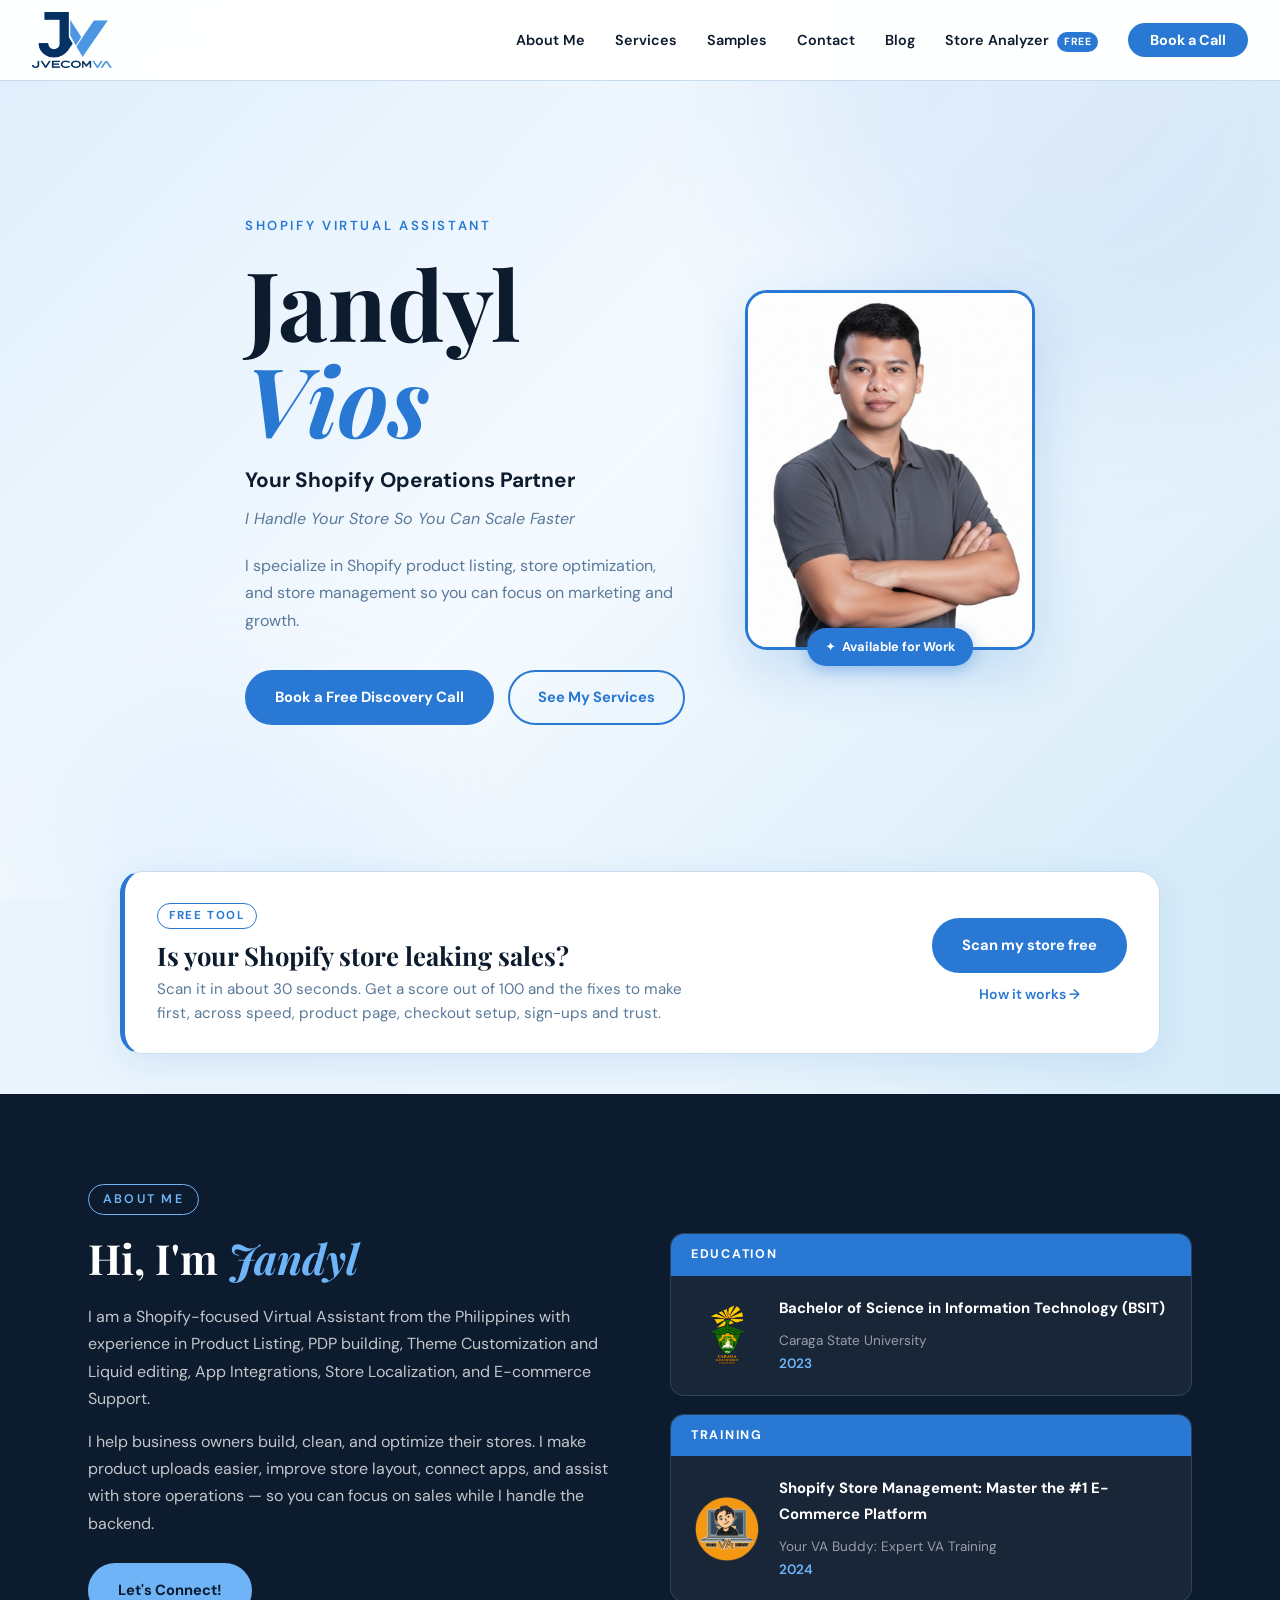
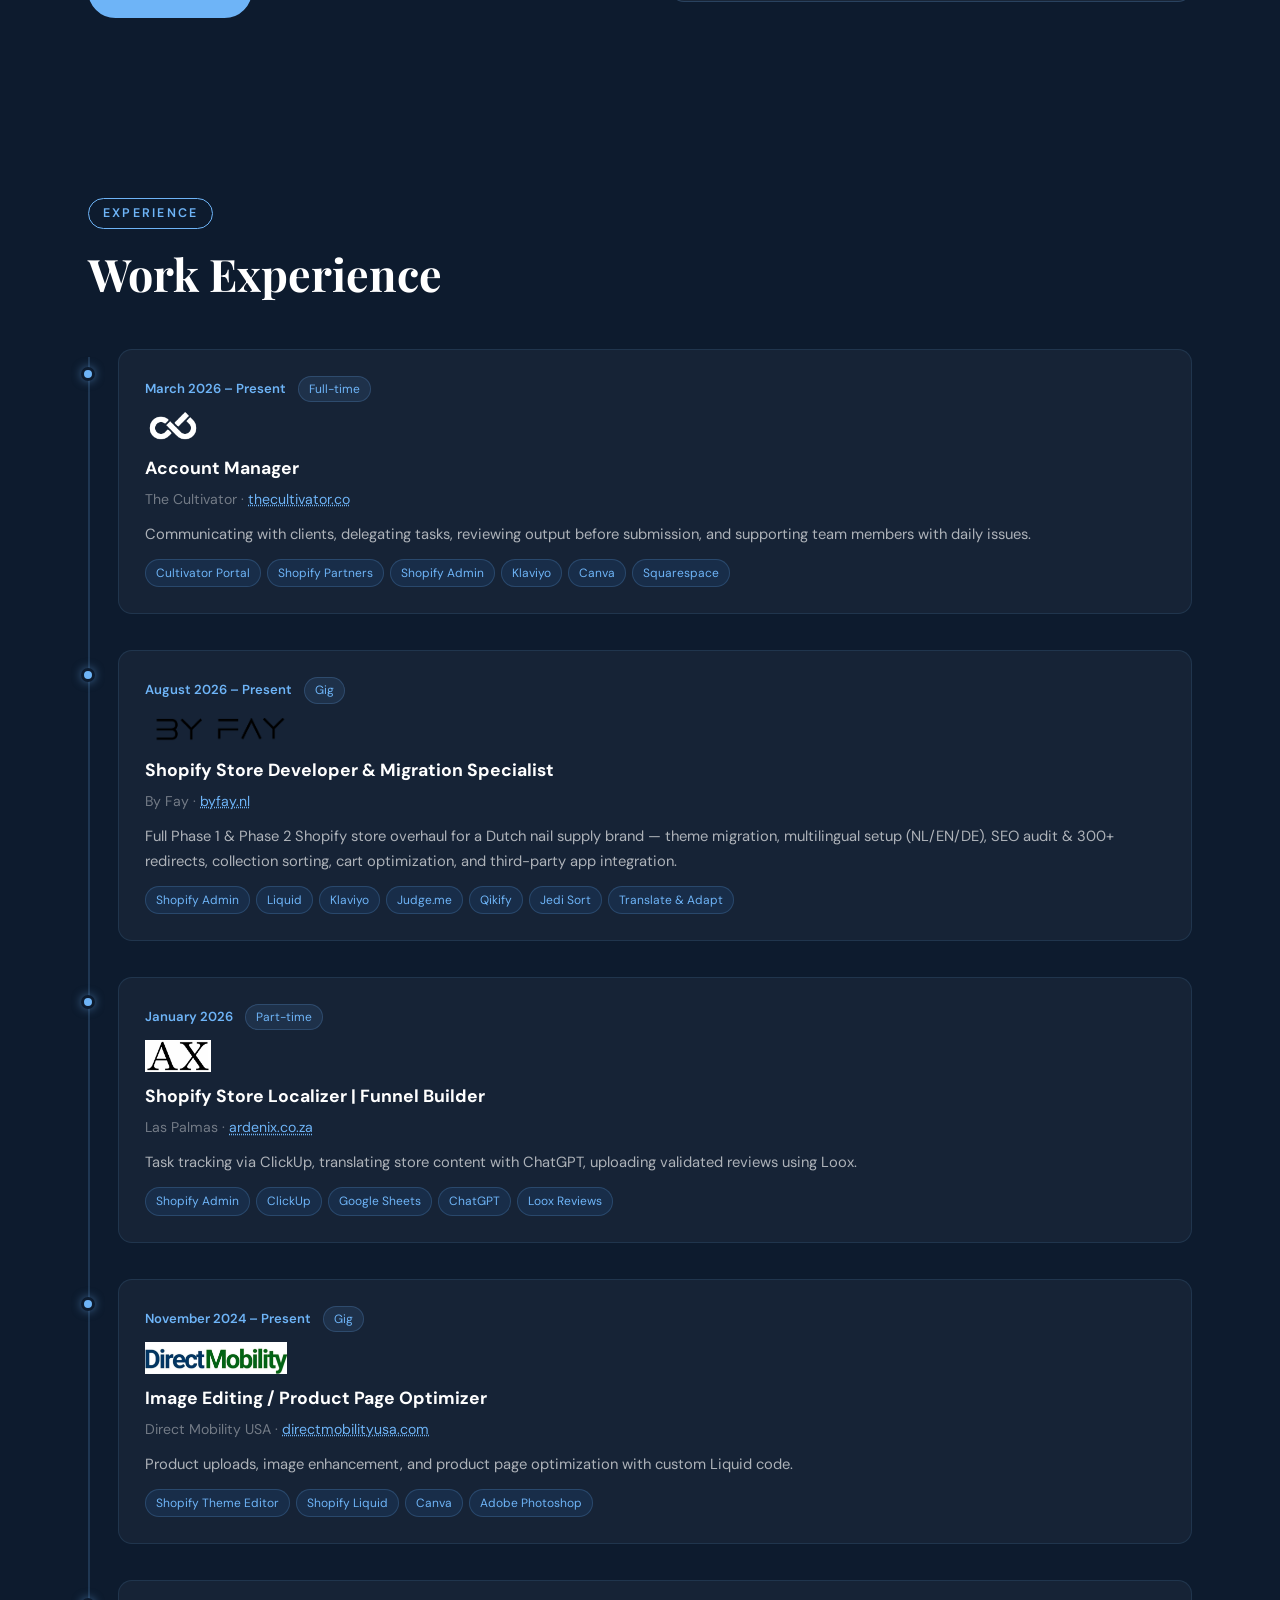
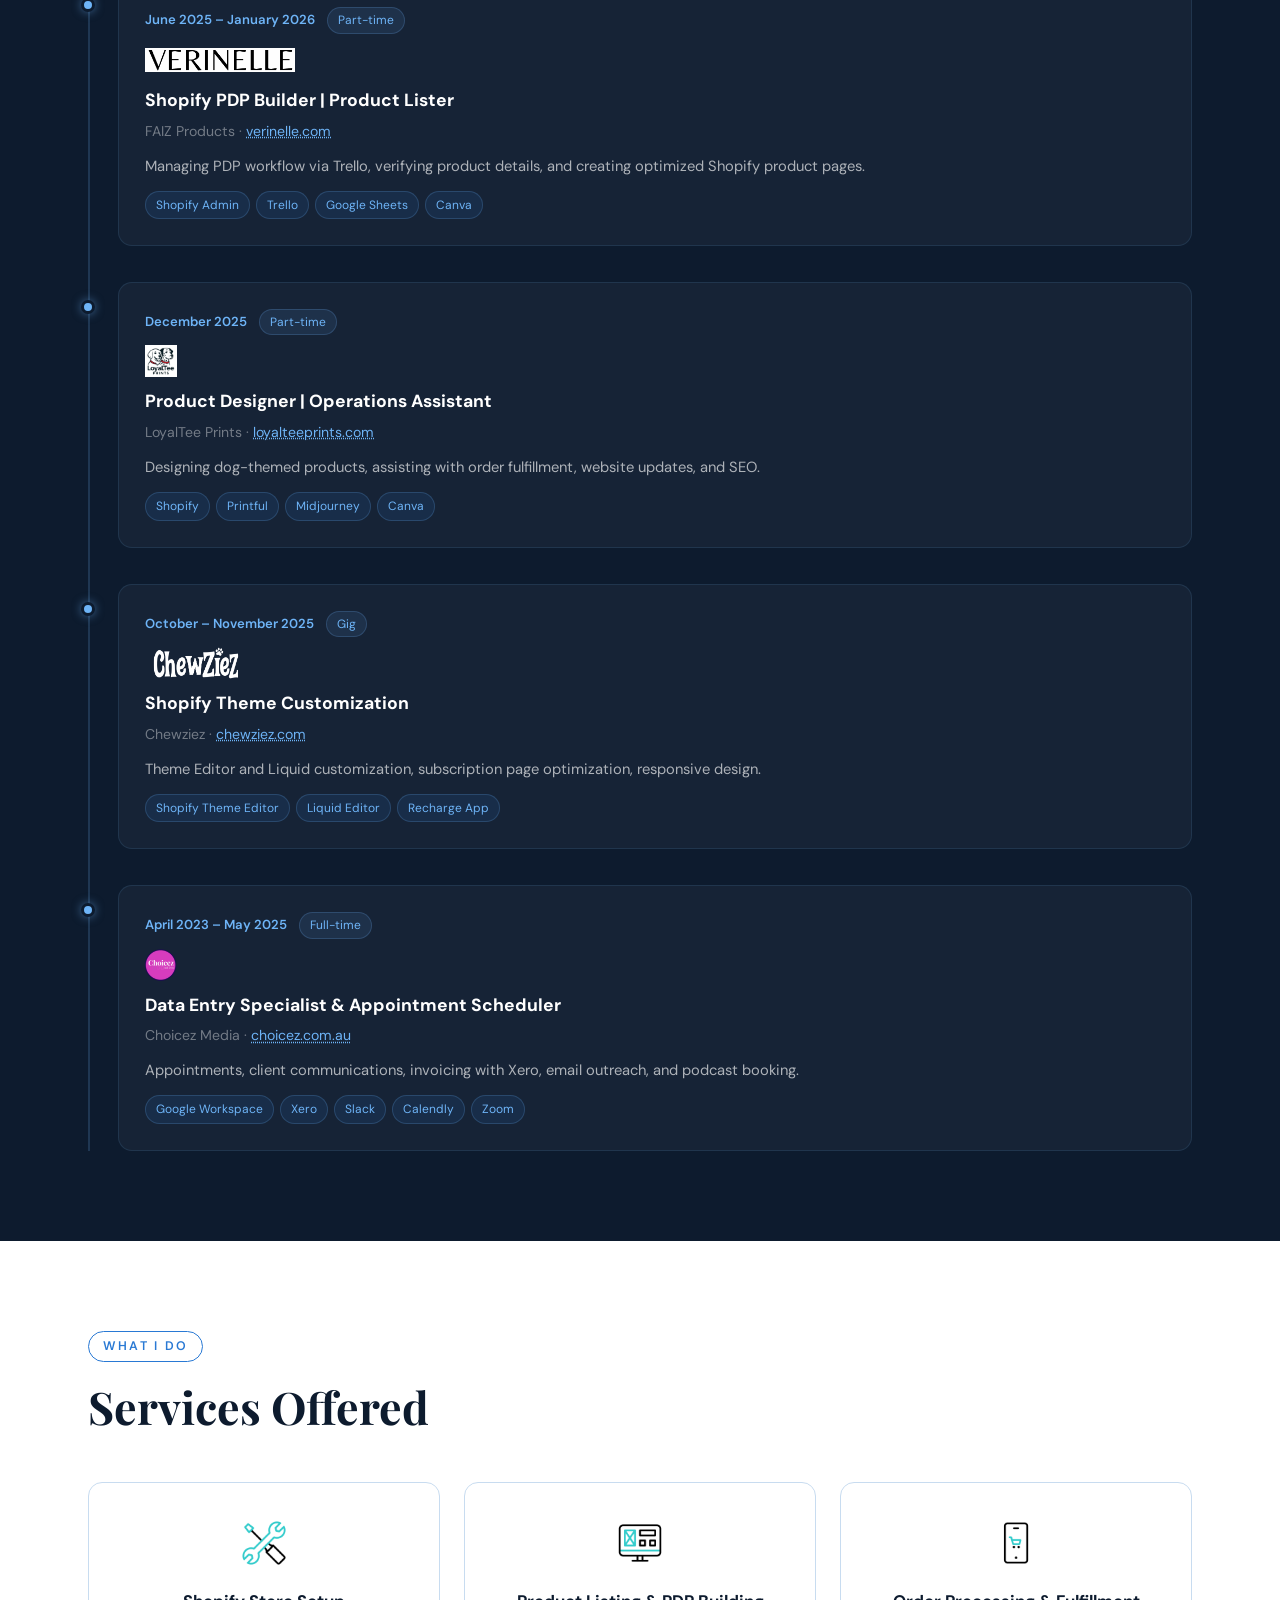
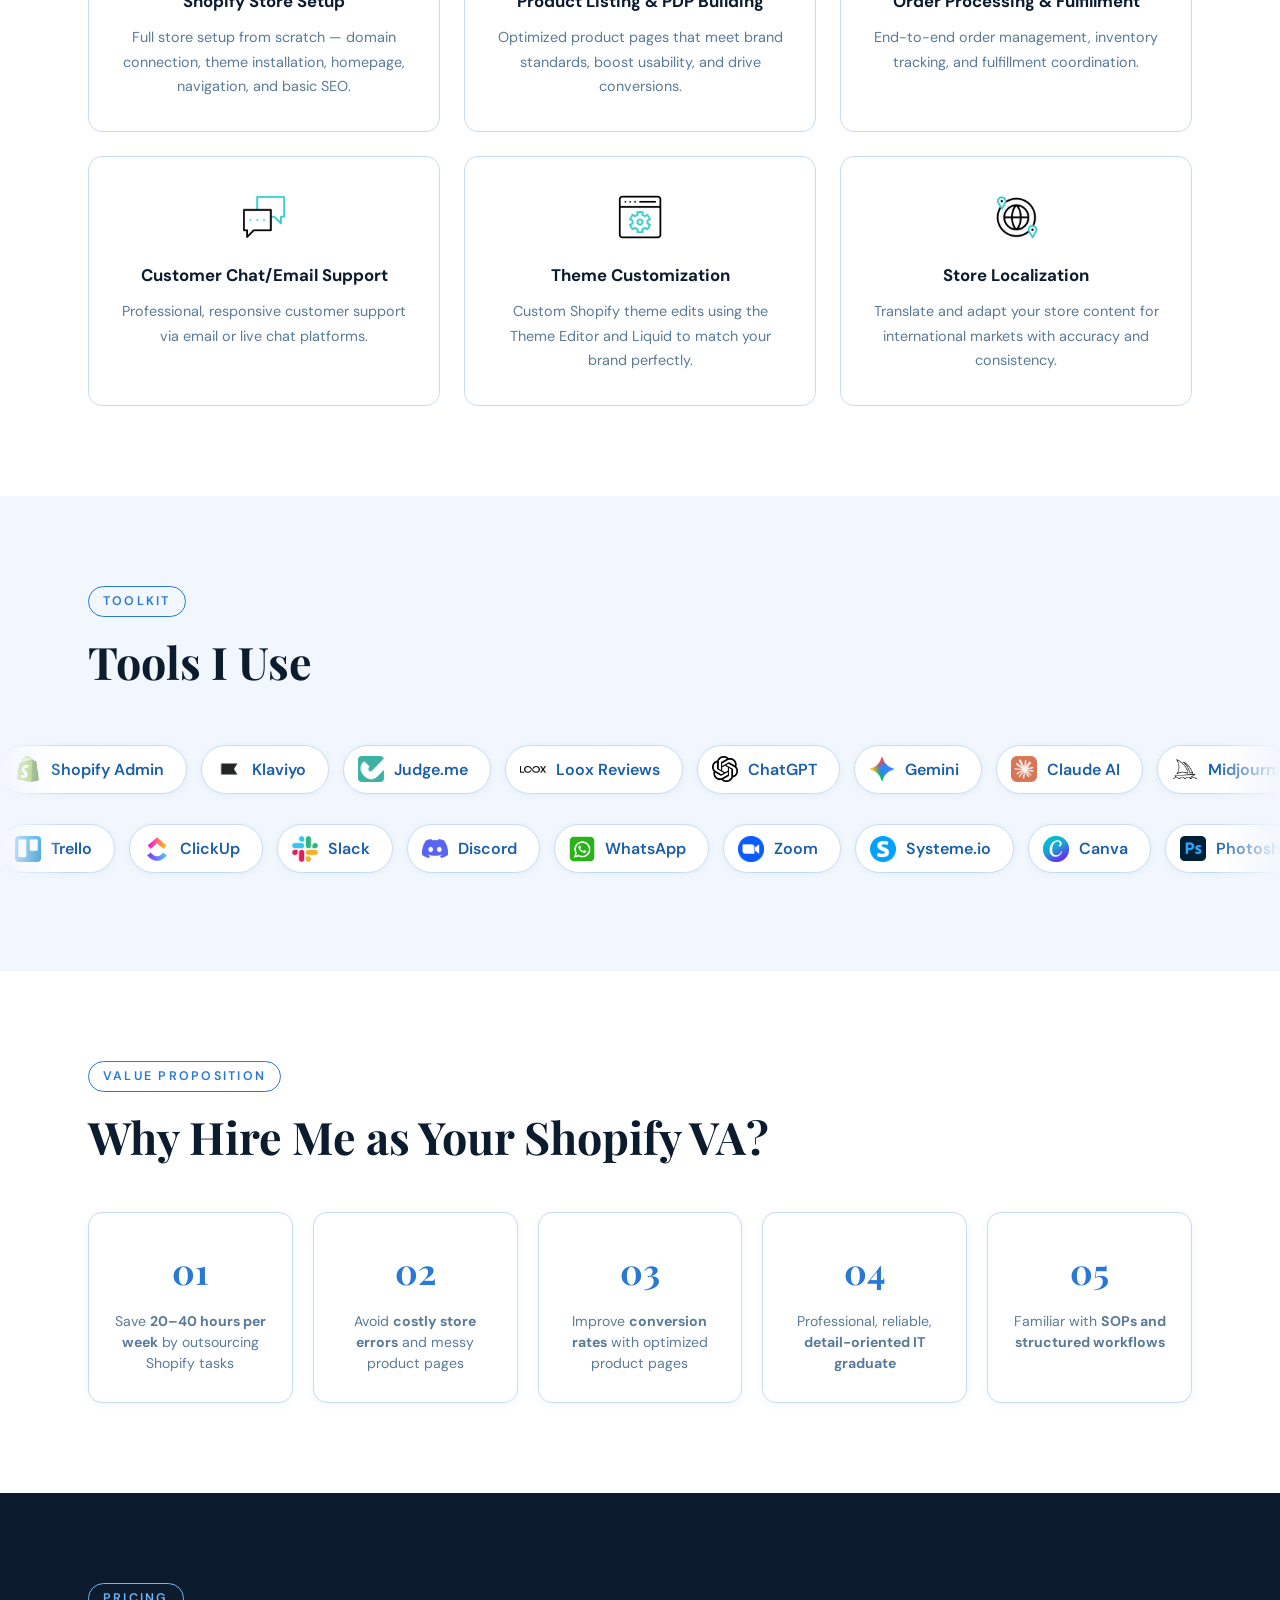
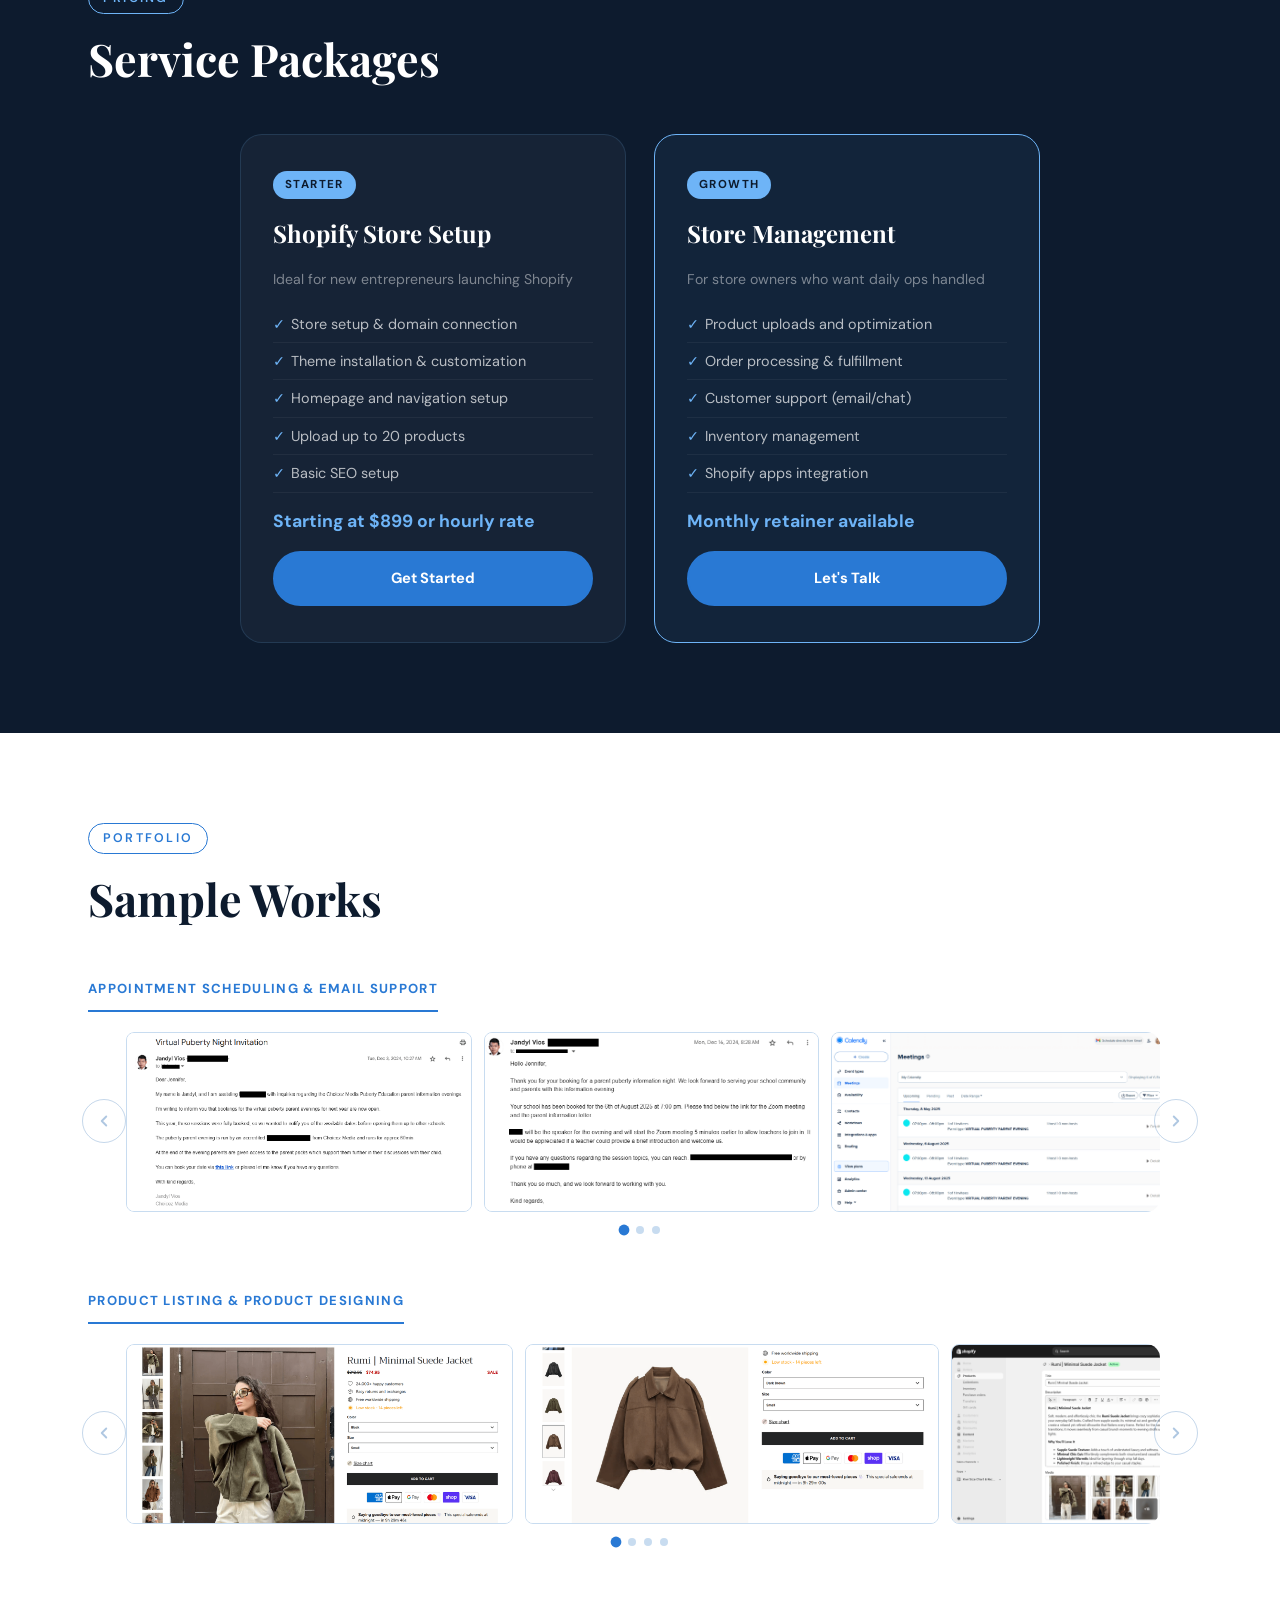
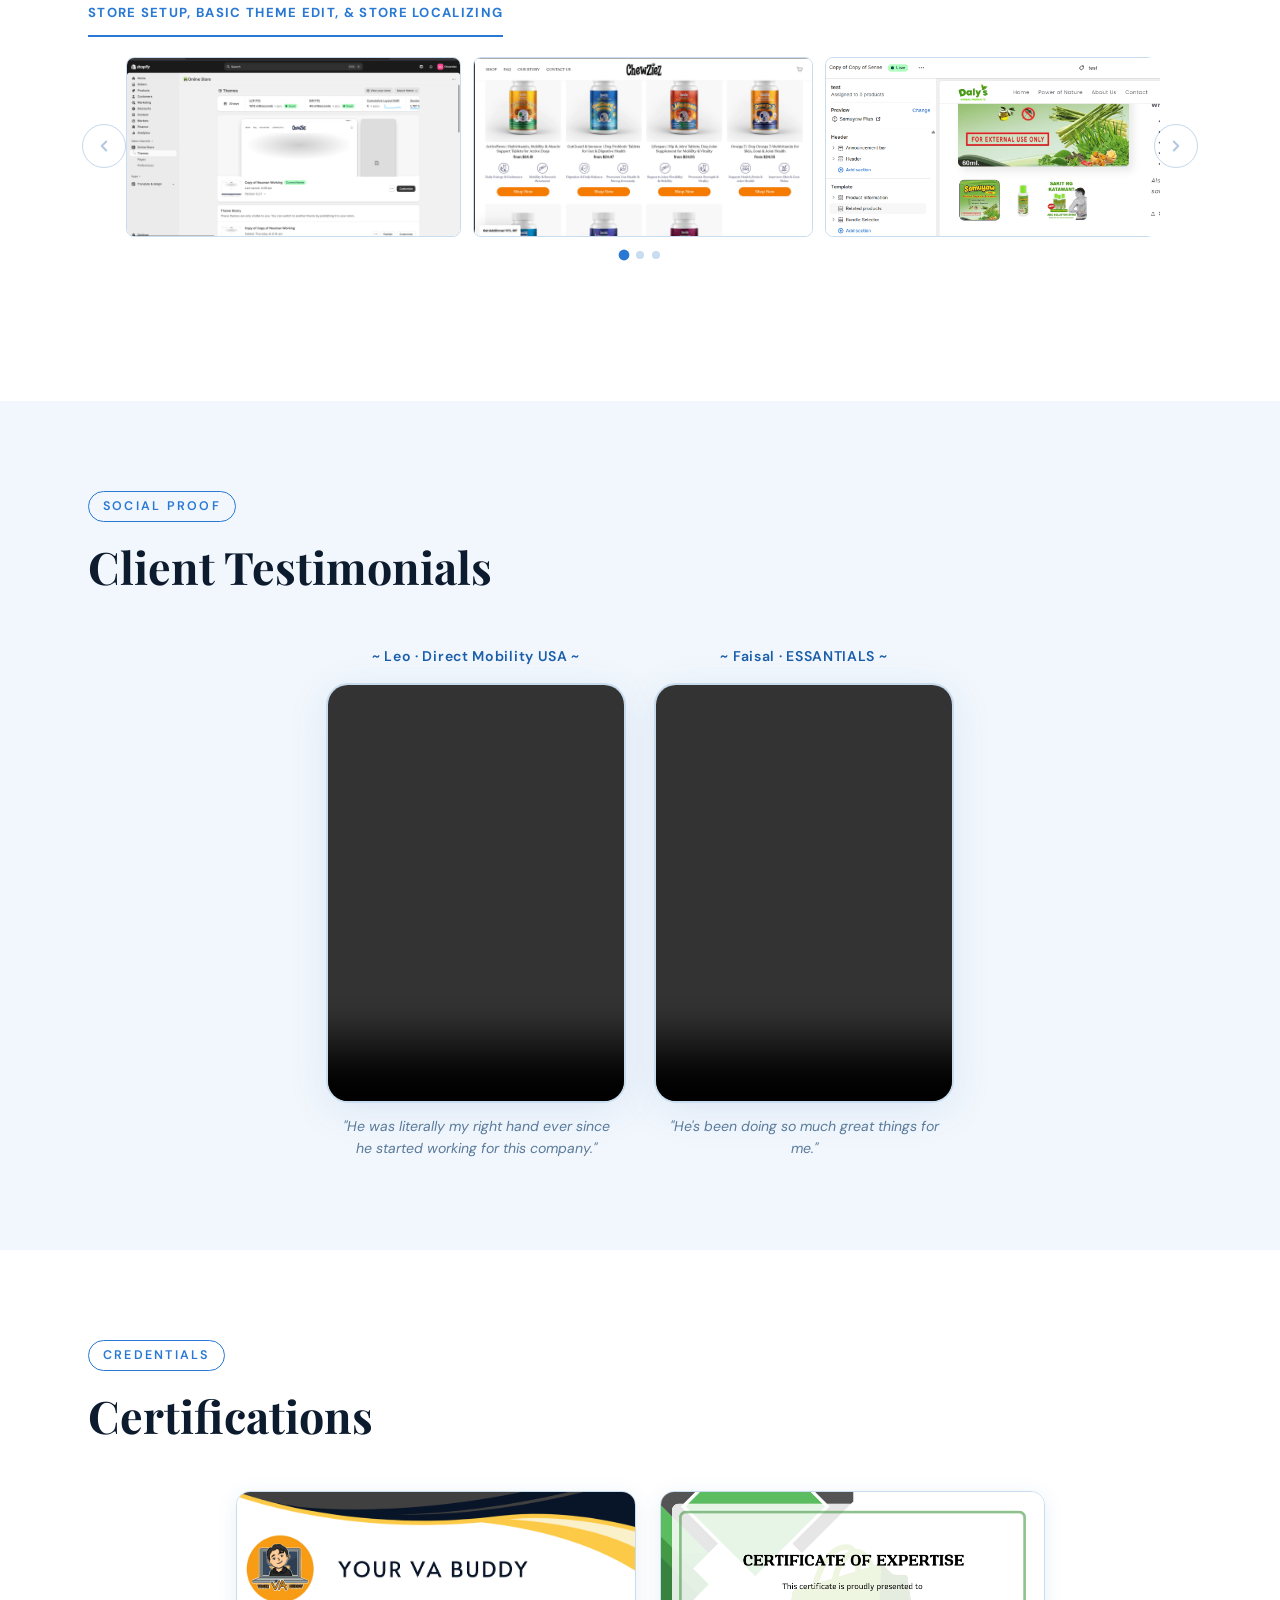
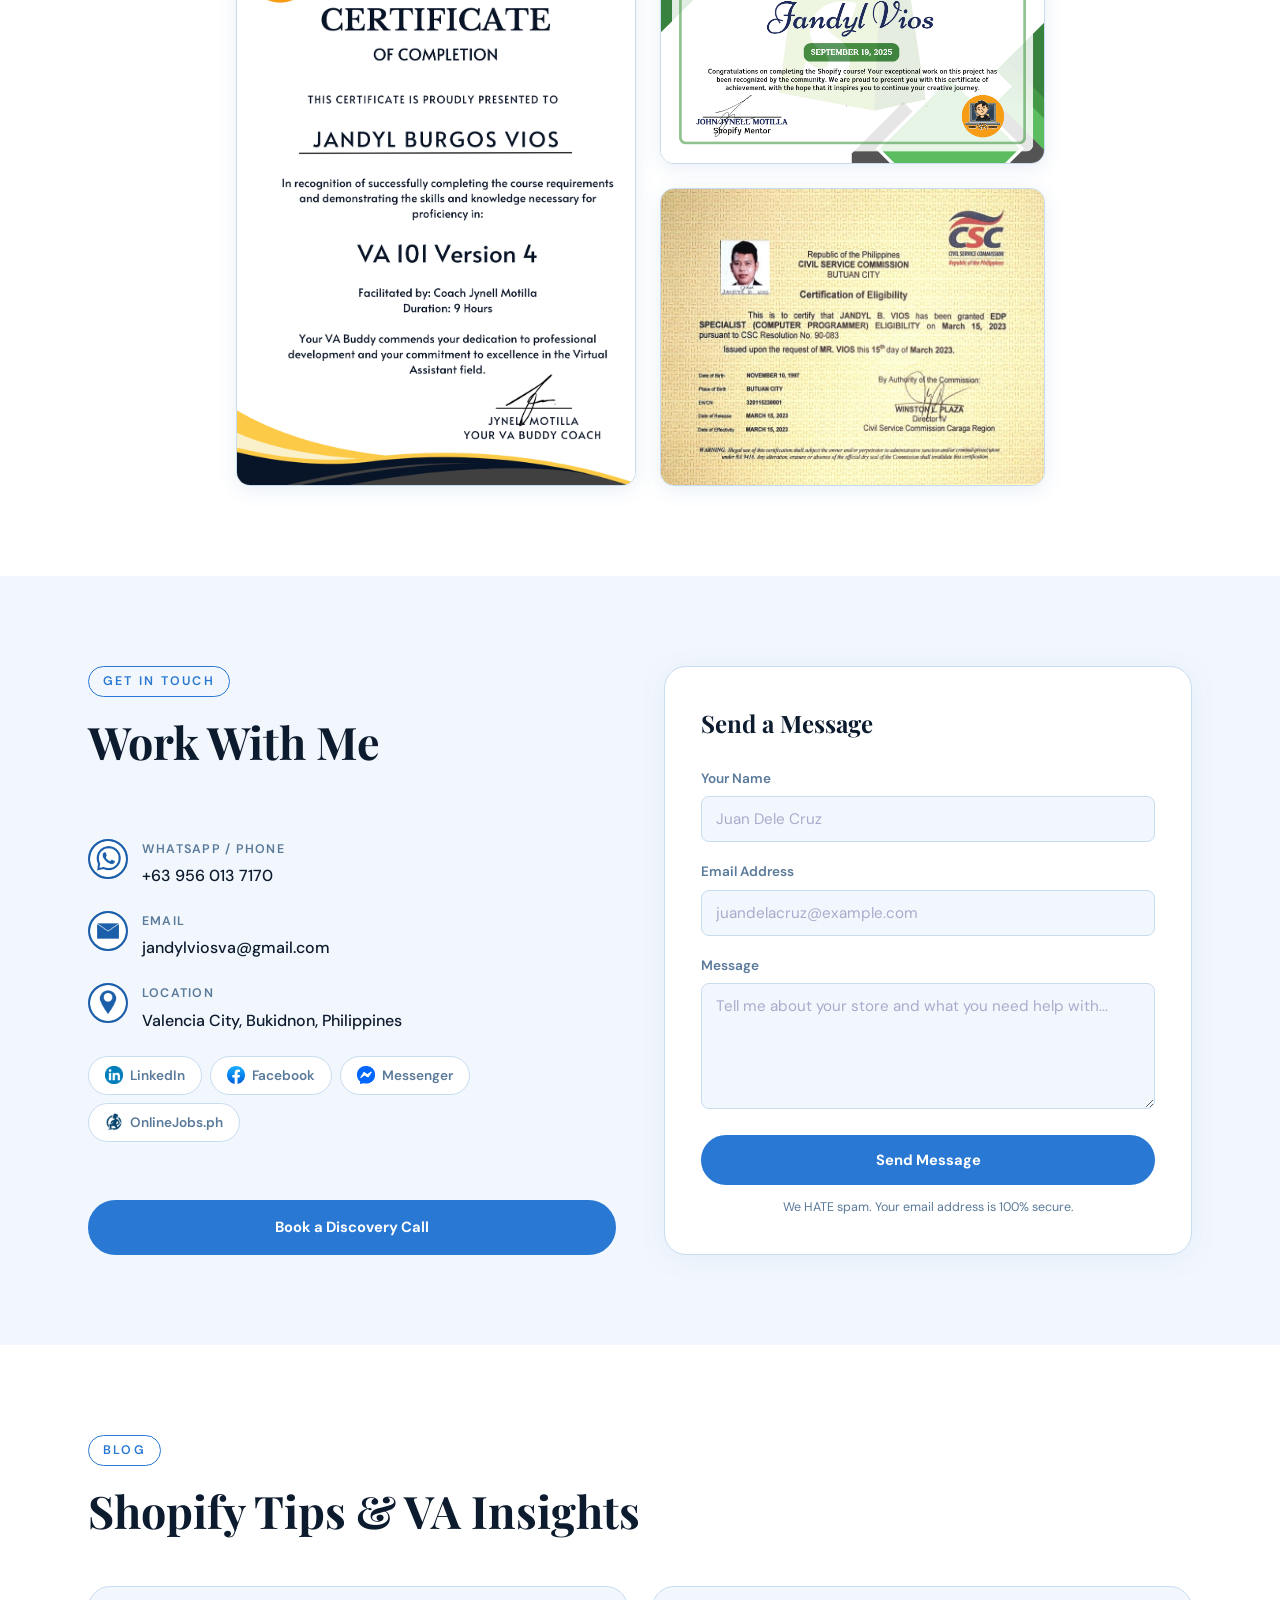
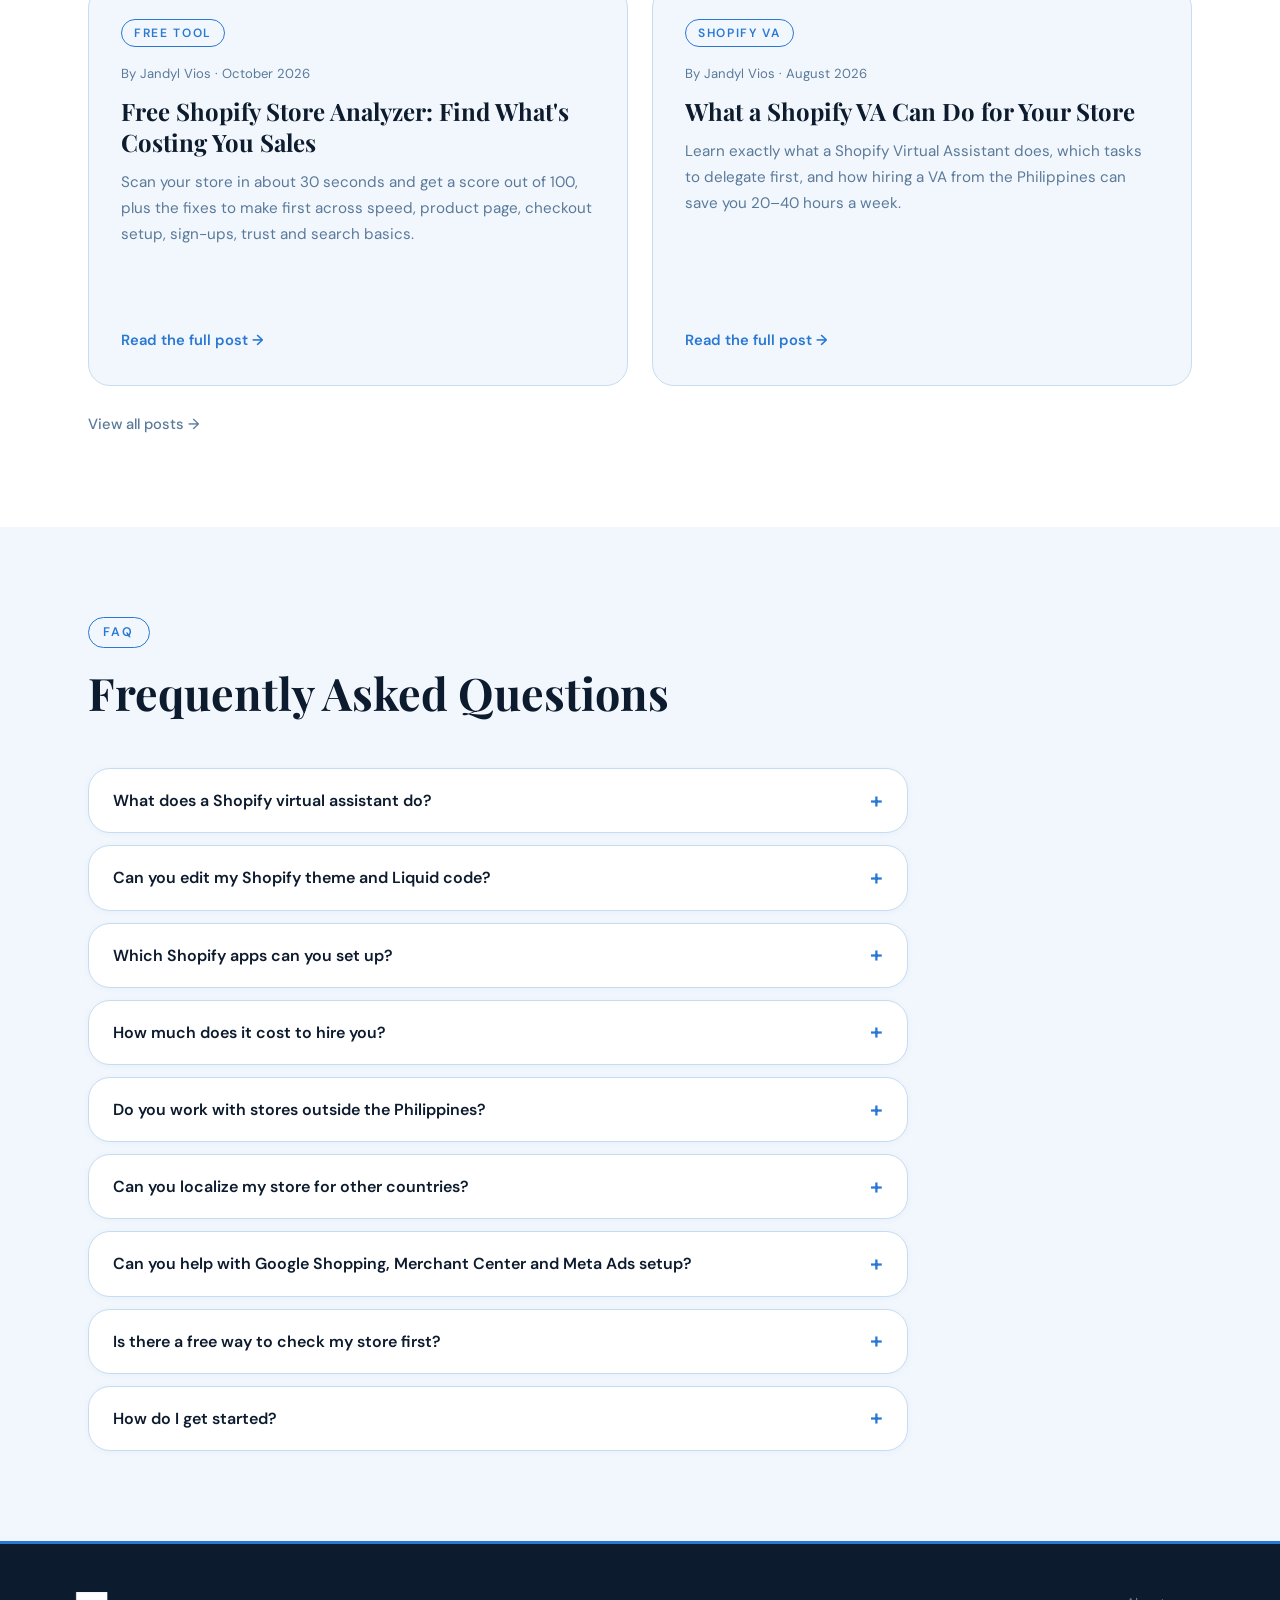
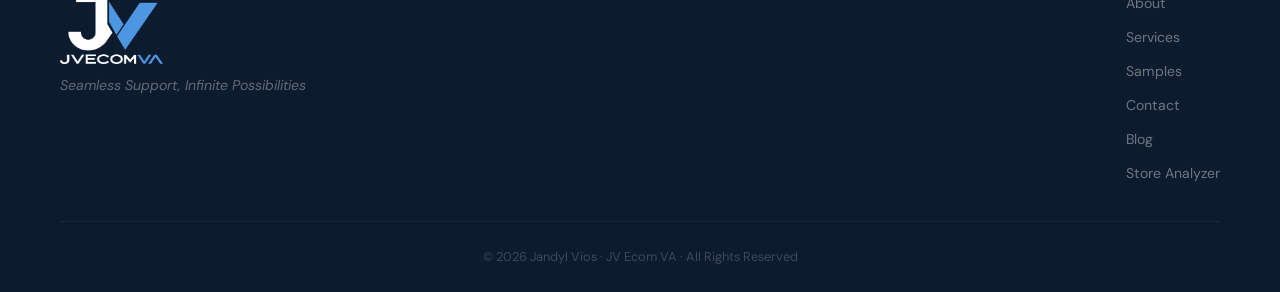
==== commit 03e13457: "Add FAQ section with FAQPage structured data and llms.txt FAQ Co-Authored-By: Claude Sonnet 5.5 <nor" ====
--- a/index.html
+++ b/index.html
@@ -113,6 +113,86 @@
       href="https://fonts.googleapis.com/css2?family=Playfair+Display:ital,wght@0,400;0,700;1,400&family=DM+Sans:wght@300;400;500;600&display=swap"
       rel="stylesheet"
     />
+      <script type="application/ld+json">
+{
+  "@context": "https://schema.org",
+  "@type": "FAQPage",
+  "mainEntity": [
+    {
+      "@type": "Question",
+      "name": "What does a Shopify virtual assistant do?",
+      "acceptedAnswer": {
+        "@type": "Answer",
+        "text": "A Shopify virtual assistant handles the day-to-day work of running your store: product listing and product page building, theme edits, app setup, order processing, inventory, and customer chat and email support. I do this remotely so you can focus on growing the business."
+      }
+    },
+    {
+      "@type": "Question",
+      "name": "Can you edit my Shopify theme and Liquid code?",
+      "acceptedAnswer": {
+        "@type": "Answer",
+        "text": "Yes. I do theme customization using the Shopify Theme Editor and Liquid code edits, including homepage layouts, product page sections and small custom features."
+      }
+    },
+    {
+      "@type": "Question",
+      "name": "Which Shopify apps can you set up?",
+      "acceptedAnswer": {
+        "@type": "Answer",
+        "text": "I set up and configure apps for reviews, email and SMS, subscriptions, sizing, shipping, bundles, sell-by-weight and Google Shopping feeds. Examples I use include Klaviyo, Judge.me, Loox, Recharge, Gorgias, Kiwi Sizing, Kaching, Measura and Simprosys."
+      }
+    },
+    {
+      "@type": "Question",
+      "name": "How much does it cost to hire you?",
+      "acceptedAnswer": {
+        "@type": "Answer",
+        "text": "Shopify store setup starts at $899, or you can hire me at an hourly rate. For ongoing store management, a monthly retainer is available. Book a free 30-minute call and I will quote based on what you need."
+      }
+    },
+    {
+      "@type": "Question",
+      "name": "Do you work with stores outside the Philippines?",
+      "acceptedAnswer": {
+        "@type": "Answer",
+        "text": "Yes. I am based in Valencia City, Bukidnon, Philippines and work remotely with store owners in the United States, Australia, Europe and other markets."
+      }
+    },
+    {
+      "@type": "Question",
+      "name": "Can you localize my store for other countries?",
+      "acceptedAnswer": {
+        "@type": "Answer",
+        "text": "Yes. Store localization means translating and adapting your content, product pages and store settings for international markets."
+      }
+    },
+    {
+      "@type": "Question",
+      "name": "Can you help with Google Shopping, Merchant Center and Meta Ads setup?",
+      "acceptedAnswer": {
+        "@type": "Answer",
+        "text": "I work with Google Merchant Center, Google Ads, Google Search Console, Meta Ads and Microsoft Clarity, and can connect your product feed and tracking tools to your Shopify store."
+      }
+    },
+    {
+      "@type": "Question",
+      "name": "Is there a free way to check my store first?",
+      "acceptedAnswer": {
+        "@type": "Answer",
+        "text": "Yes. The free Shopify Store Analyzer at analyze.jvecomva.com scans your store in about 30 seconds and gives you a score out of 100 with the top fixes. It only reads public pages."
+      }
+    },
+    {
+      "@type": "Question",
+      "name": "How do I get started?",
+      "acceptedAnswer": {
+        "@type": "Answer",
+        "text": "Book a free 30-minute discovery call, tell me about your store and what you need, and I will recommend the best next step."
+      }
+    }
+  ]
+}
+    </script>
   </head>
   <body>
     <!-- NAV: logo only, no text -->
@@ -1600,6 +1680,52 @@
       </div>
     </section>
 
+    <!-- FAQ -->
+    <section class="section section-muted" id="faq">
+      <div class="container">
+        <div class="section-label">FAQ</div>
+        <h2 class="section-title">Frequently Asked Questions</h2>
+        <div class="faq-list">
+          <details class="faq-item">
+            <summary>What does a Shopify virtual assistant do?</summary>
+            <p>A Shopify virtual assistant handles the day-to-day work of running your store: product listing and product page building, theme edits, app setup, order processing, inventory, and customer chat and email support. I do this remotely so you can focus on growing the business.</p>
+          </details>
+          <details class="faq-item">
+            <summary>Can you edit my Shopify theme and Liquid code?</summary>
+            <p>Yes. I do theme customization using the Shopify Theme Editor and Liquid code edits, including homepage layouts, product page sections and small custom features.</p>
+          </details>
+          <details class="faq-item">
+            <summary>Which Shopify apps can you set up?</summary>
+            <p>I set up and configure apps for reviews, email and SMS, subscriptions, sizing, shipping, bundles, sell-by-weight and Google Shopping feeds. Examples I use include Klaviyo, Judge.me, Loox, Recharge, Gorgias, Kiwi Sizing, Kaching, Measura and Simprosys.</p>
+          </details>
+          <details class="faq-item">
+            <summary>How much does it cost to hire you?</summary>
+            <p>Shopify store setup starts at $899, or you can hire me at an hourly rate. For ongoing store management, a monthly retainer is available. Book a free 30-minute call and I will quote based on what you need.</p>
+          </details>
+          <details class="faq-item">
+            <summary>Do you work with stores outside the Philippines?</summary>
+            <p>Yes. I am based in Valencia City, Bukidnon, Philippines and work remotely with store owners in the United States, Australia, Europe and other markets.</p>
+          </details>
+          <details class="faq-item">
+            <summary>Can you localize my store for other countries?</summary>
+            <p>Yes. Store localization means translating and adapting your content, product pages and store settings for international markets.</p>
+          </details>
+          <details class="faq-item">
+            <summary>Can you help with Google Shopping, Merchant Center and Meta Ads setup?</summary>
+            <p>I work with Google Merchant Center, Google Ads, Google Search Console, Meta Ads and Microsoft Clarity, and can connect your product feed and tracking tools to your Shopify store.</p>
+          </details>
+          <details class="faq-item">
+            <summary>Is there a free way to check my store first?</summary>
+            <p>Yes. The free Shopify Store Analyzer at analyze.jvecomva.com scans your store in about 30 seconds and gives you a score out of 100 with the top fixes. It only reads public pages.</p>
+          </details>
+          <details class="faq-item">
+            <summary>How do I get started?</summary>
+            <p>Book a free 30-minute discovery call, tell me about your store and what you need, and I will recommend the best next step.</p>
+          </details>
+        </div>
+      </div>
+    </section>
+
     <!-- FOOTER — logo only, no text name -->
     <footer id="footer">
       <div class="footer-inner">
--- a/style.css
+++ b/style.css
@@ -316,8 +316,7 @@
 .contact-social{display:flex;flex-wrap:wrap;gap:8px}
 .social-btn{background:#fff;border:1px solid var(--border);border-radius:100px;padding:7px 16px;font-size:.85rem;font-weight:600;color:var(--text-muted);transition:all .2s;display:inline-flex;align-items:center;gap:7px}
 .social-btn img{height:18px;width:18px;object-fit:contain;border-radius:3px;filter:none !important}
-.social-btn:hover{background:var(--blue);color:#fff;border-color:var(--blue)}
-.social-btn:hover img{filter:brightness(0) invert(1) !important}
+.social-btn:hover{background:var(--blue-pale);color:var(--blue-dark);border-color:var(--blue)}
 .contact-form{background:#fff;border:1.5px solid var(--border);border-radius:var(--r-lg);padding:36px;box-shadow:0 4px 30px rgba(27,95,170,.07)}
 .contact-form h3{font-family:var(--font-display);font-size:1.5rem;margin-bottom:24px;color:var(--navy)}
 .form-group{margin-bottom:18px}
@@ -469,3 +468,11 @@
 
 .tool-mono{height:26px;width:26px;flex-shrink:0;border-radius:50%;background:var(--blue-pale);color:var(--blue);font-weight:700;font-size:.8rem;display:inline-grid;place-items:center;transition:all .2s}
 .tool-chip:hover .tool-mono{background:#fff;color:var(--blue)}
+
+.faq-list{max-width:820px;display:flex;flex-direction:column;gap:12px}
+.faq-item{background:#fff;border:1.5px solid var(--border);border-radius:var(--r-lg);padding:0 24px;box-shadow:0 1px 6px rgba(27,95,170,.05)}
+.faq-item summary{cursor:pointer;list-style:none;padding:18px 28px 18px 0;font-weight:600;color:var(--navy);position:relative}
+.faq-item summary::-webkit-details-marker{display:none}
+.faq-item summary::after{content:"+";position:absolute;right:0;top:50%;transform:translateY(-50%);font-size:1.4rem;color:var(--blue);transition:transform .2s}
+.faq-item[open] summary::after{content:"\2212"}
+.faq-item p{padding:0 0 20px;color:var(--text-muted);line-height:1.7}
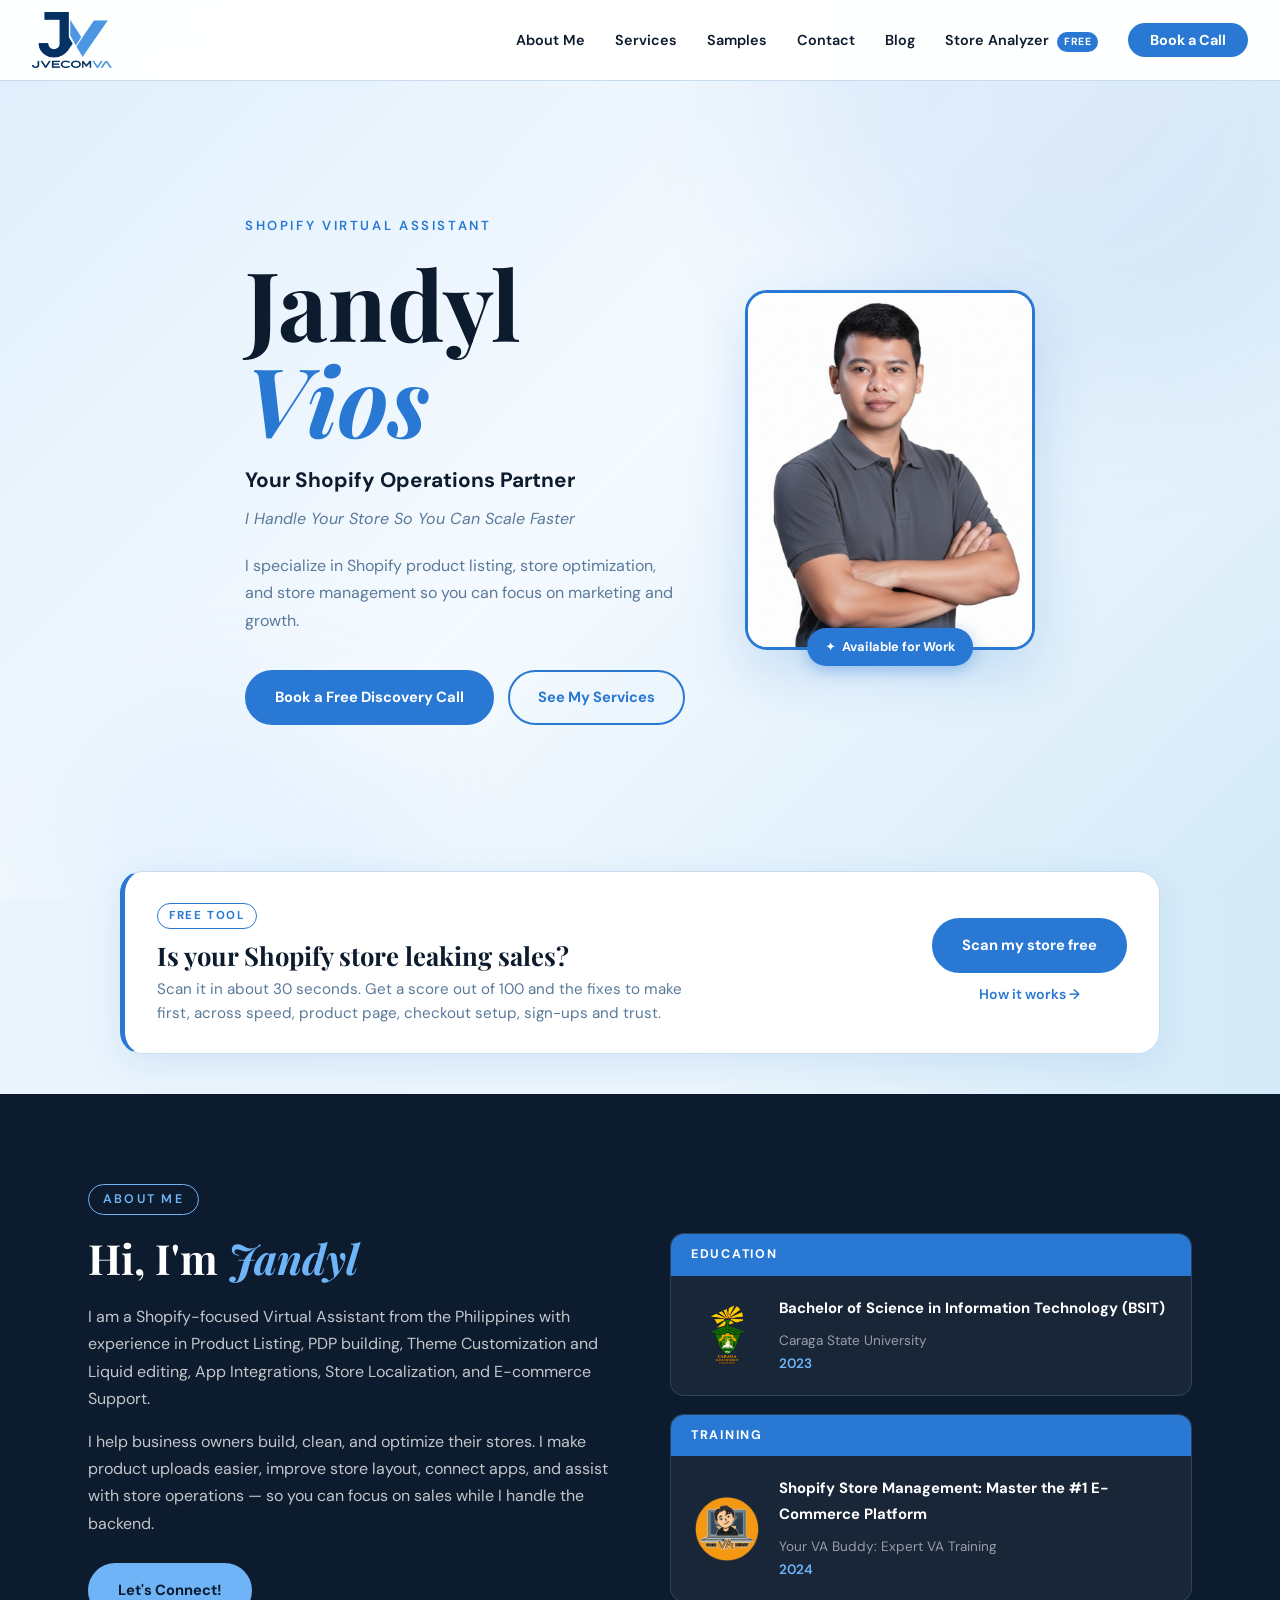
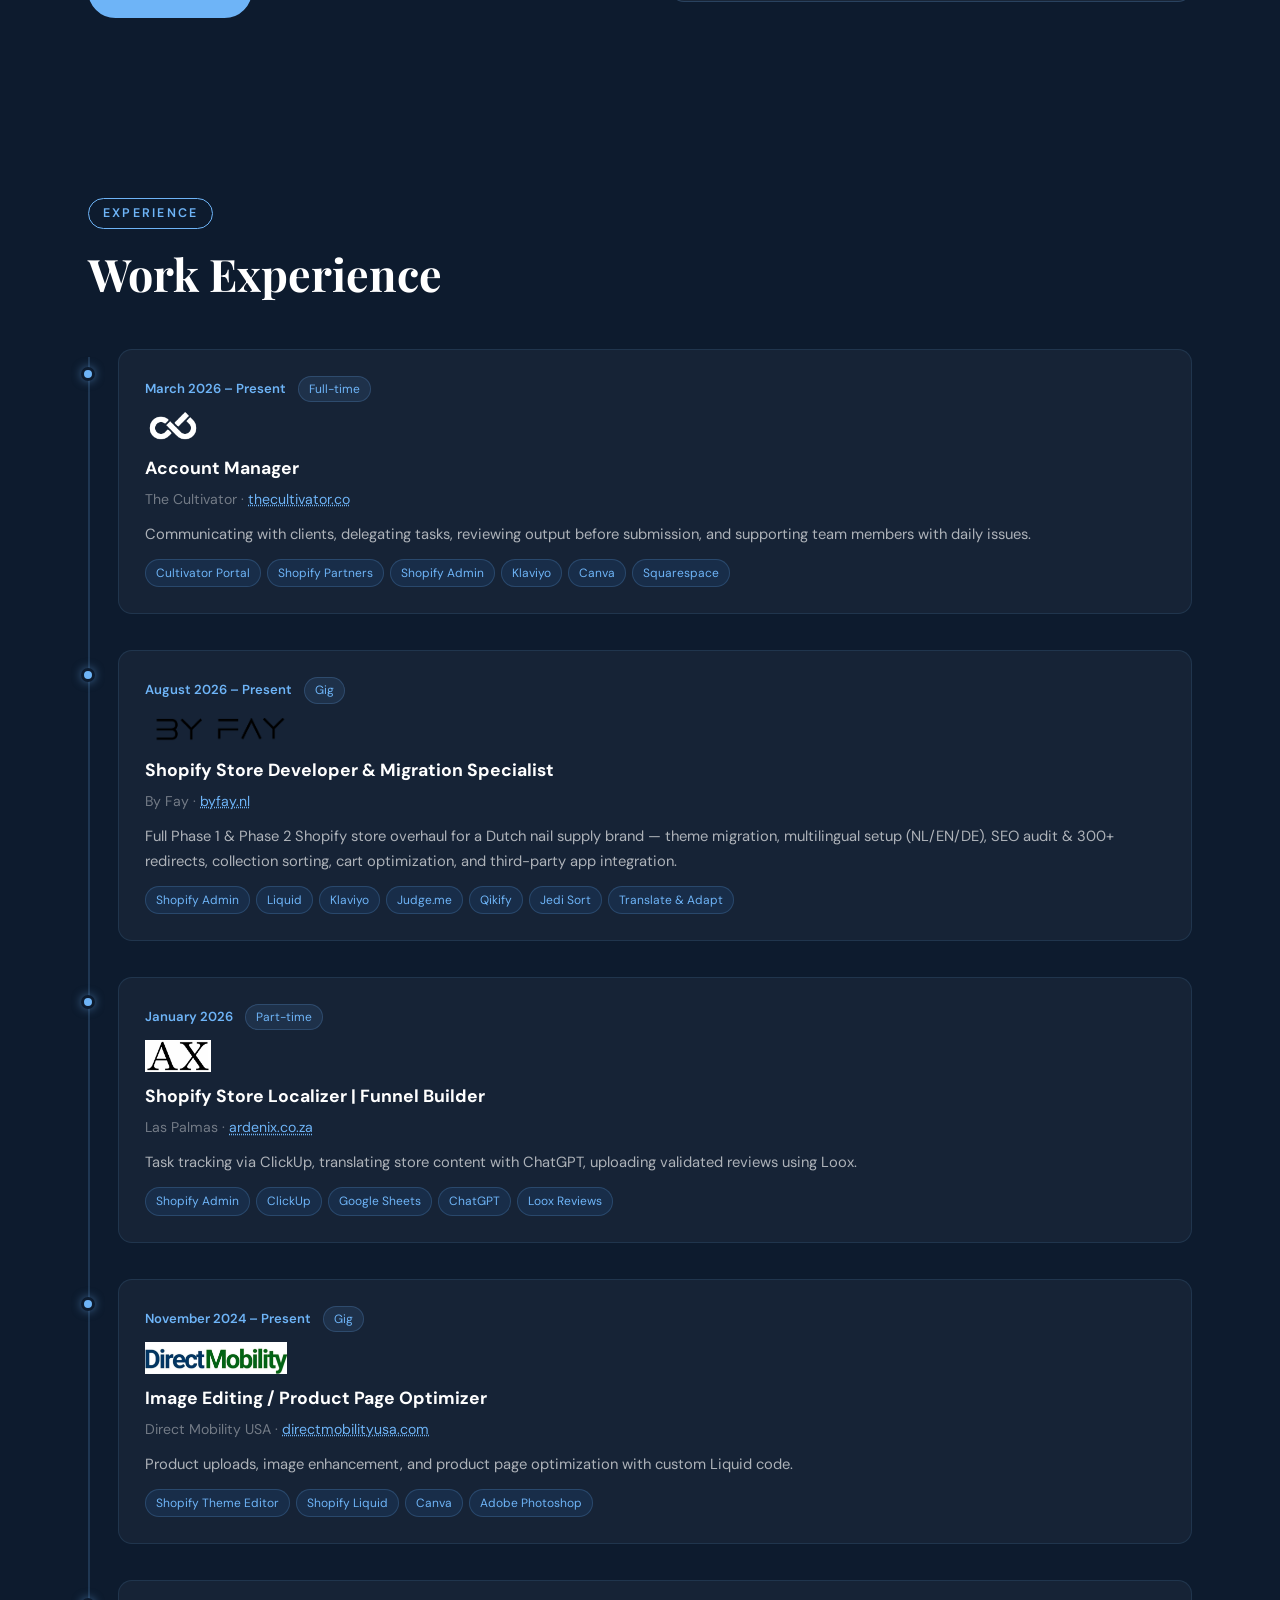
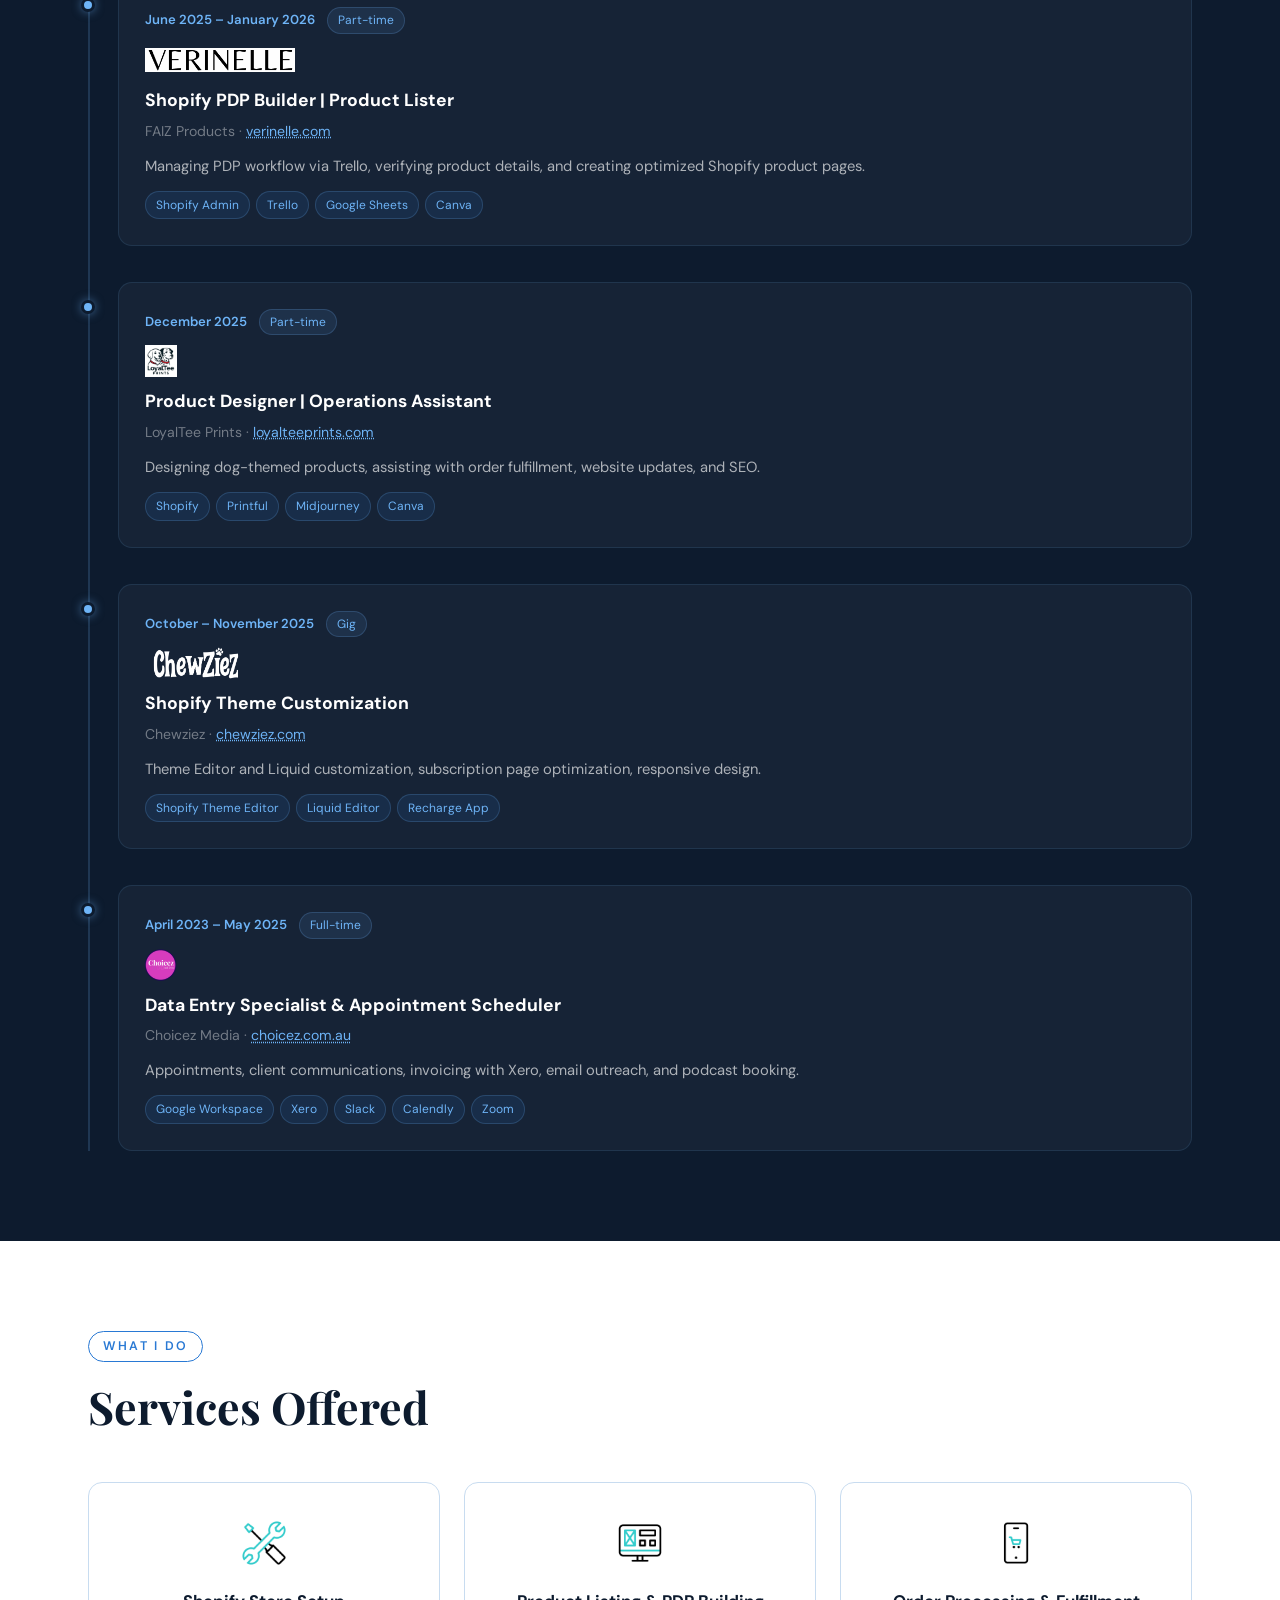
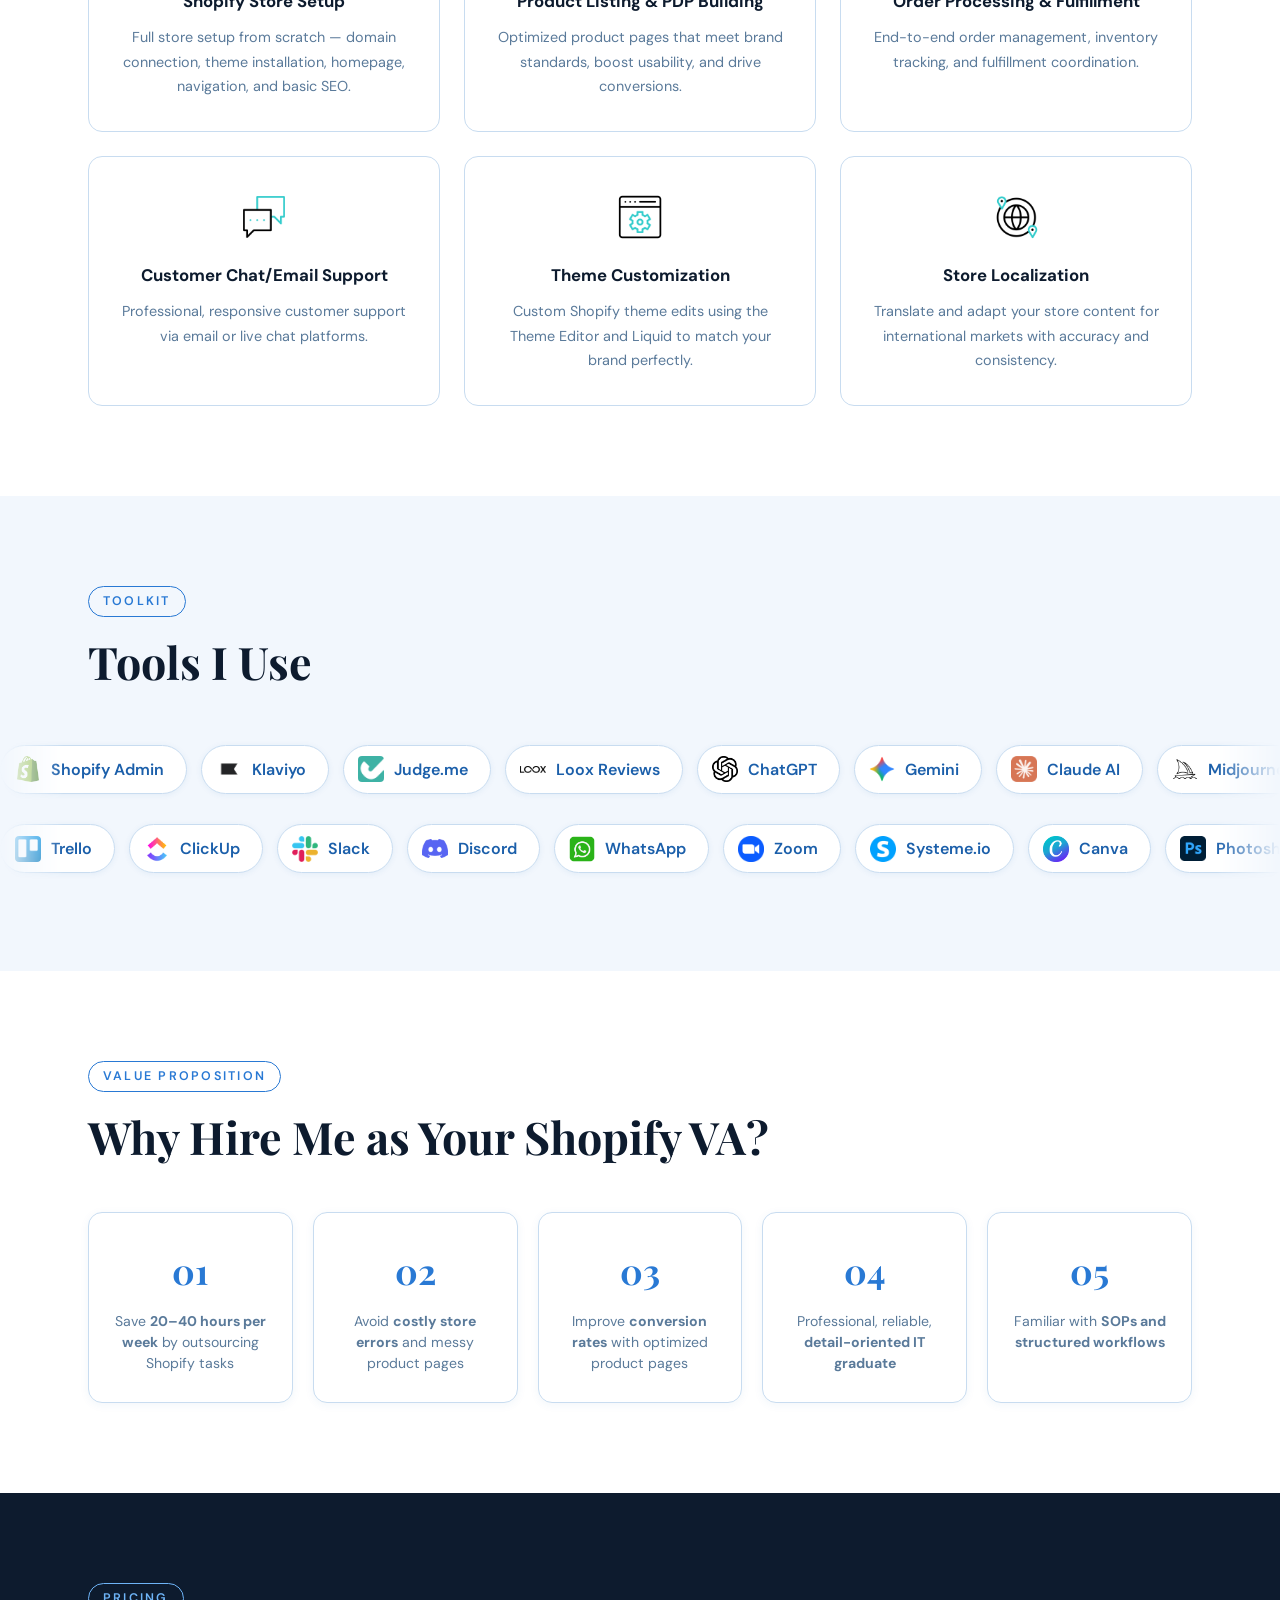
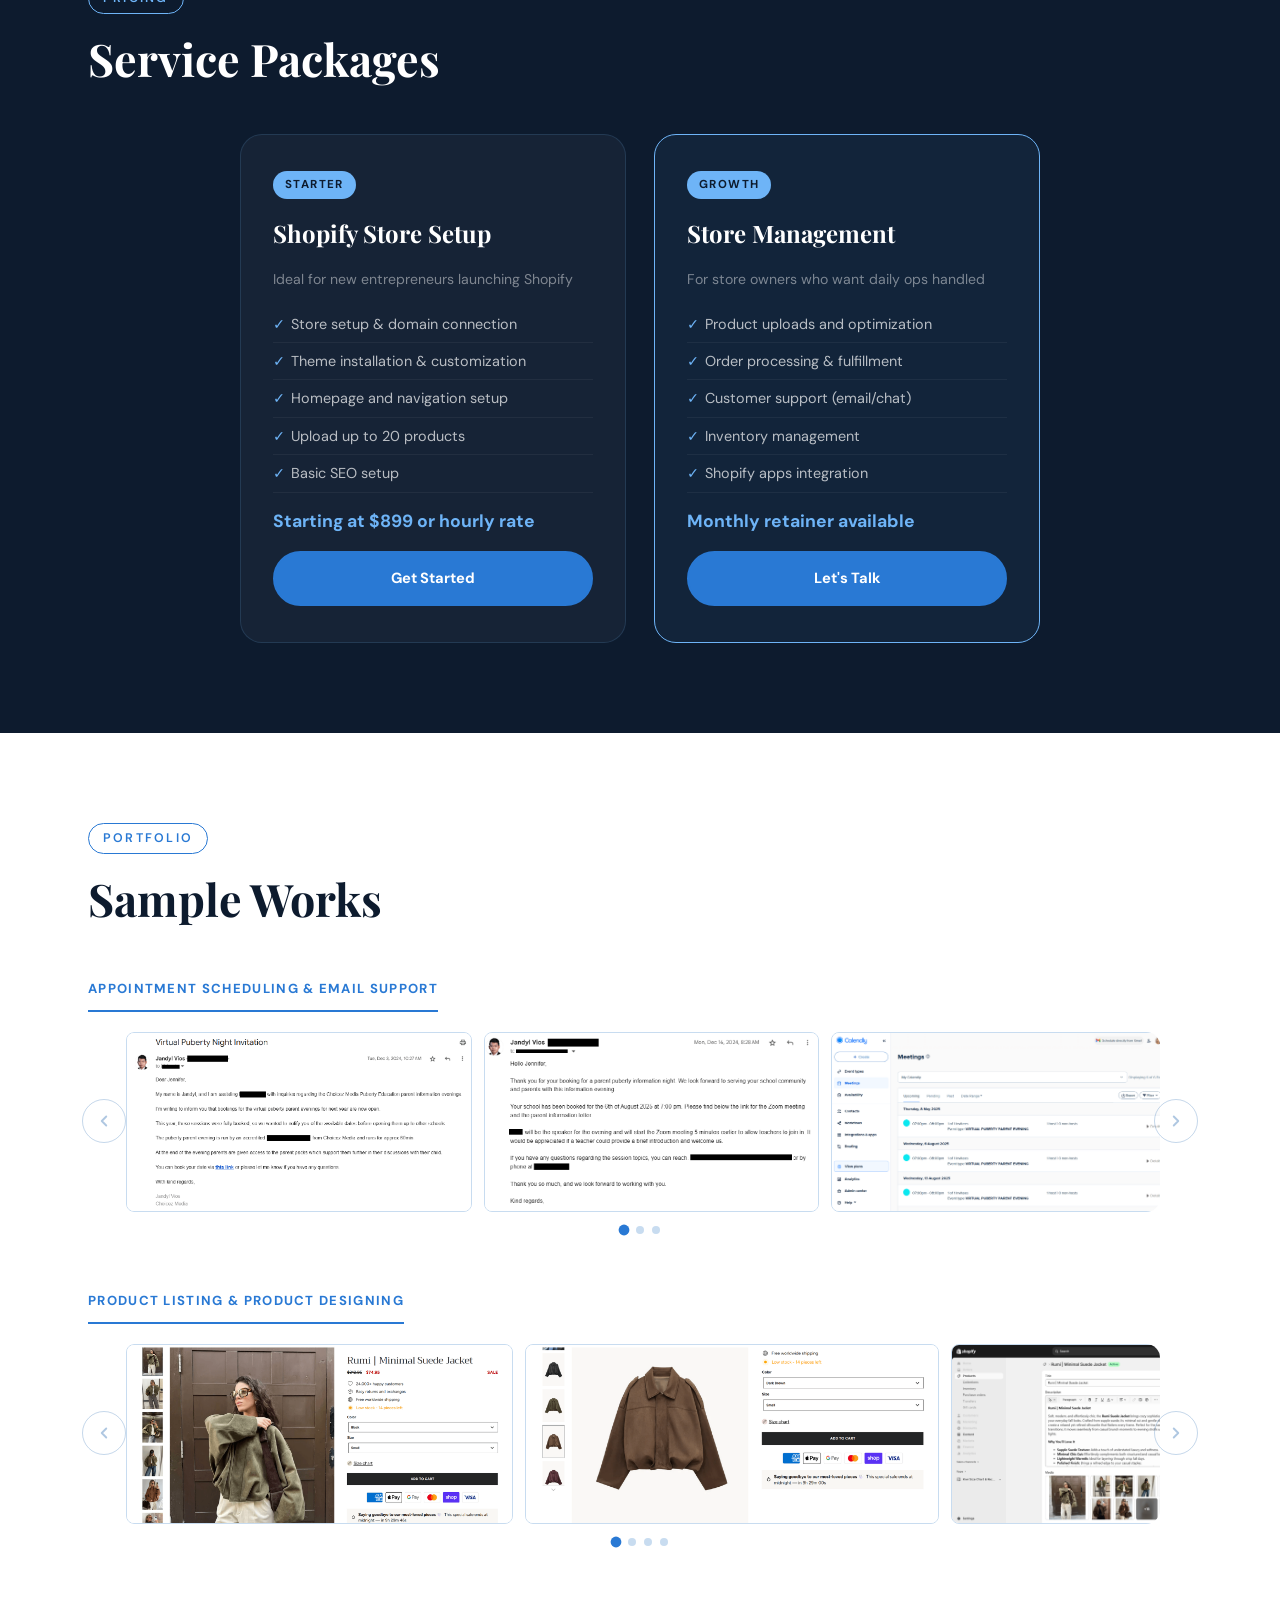
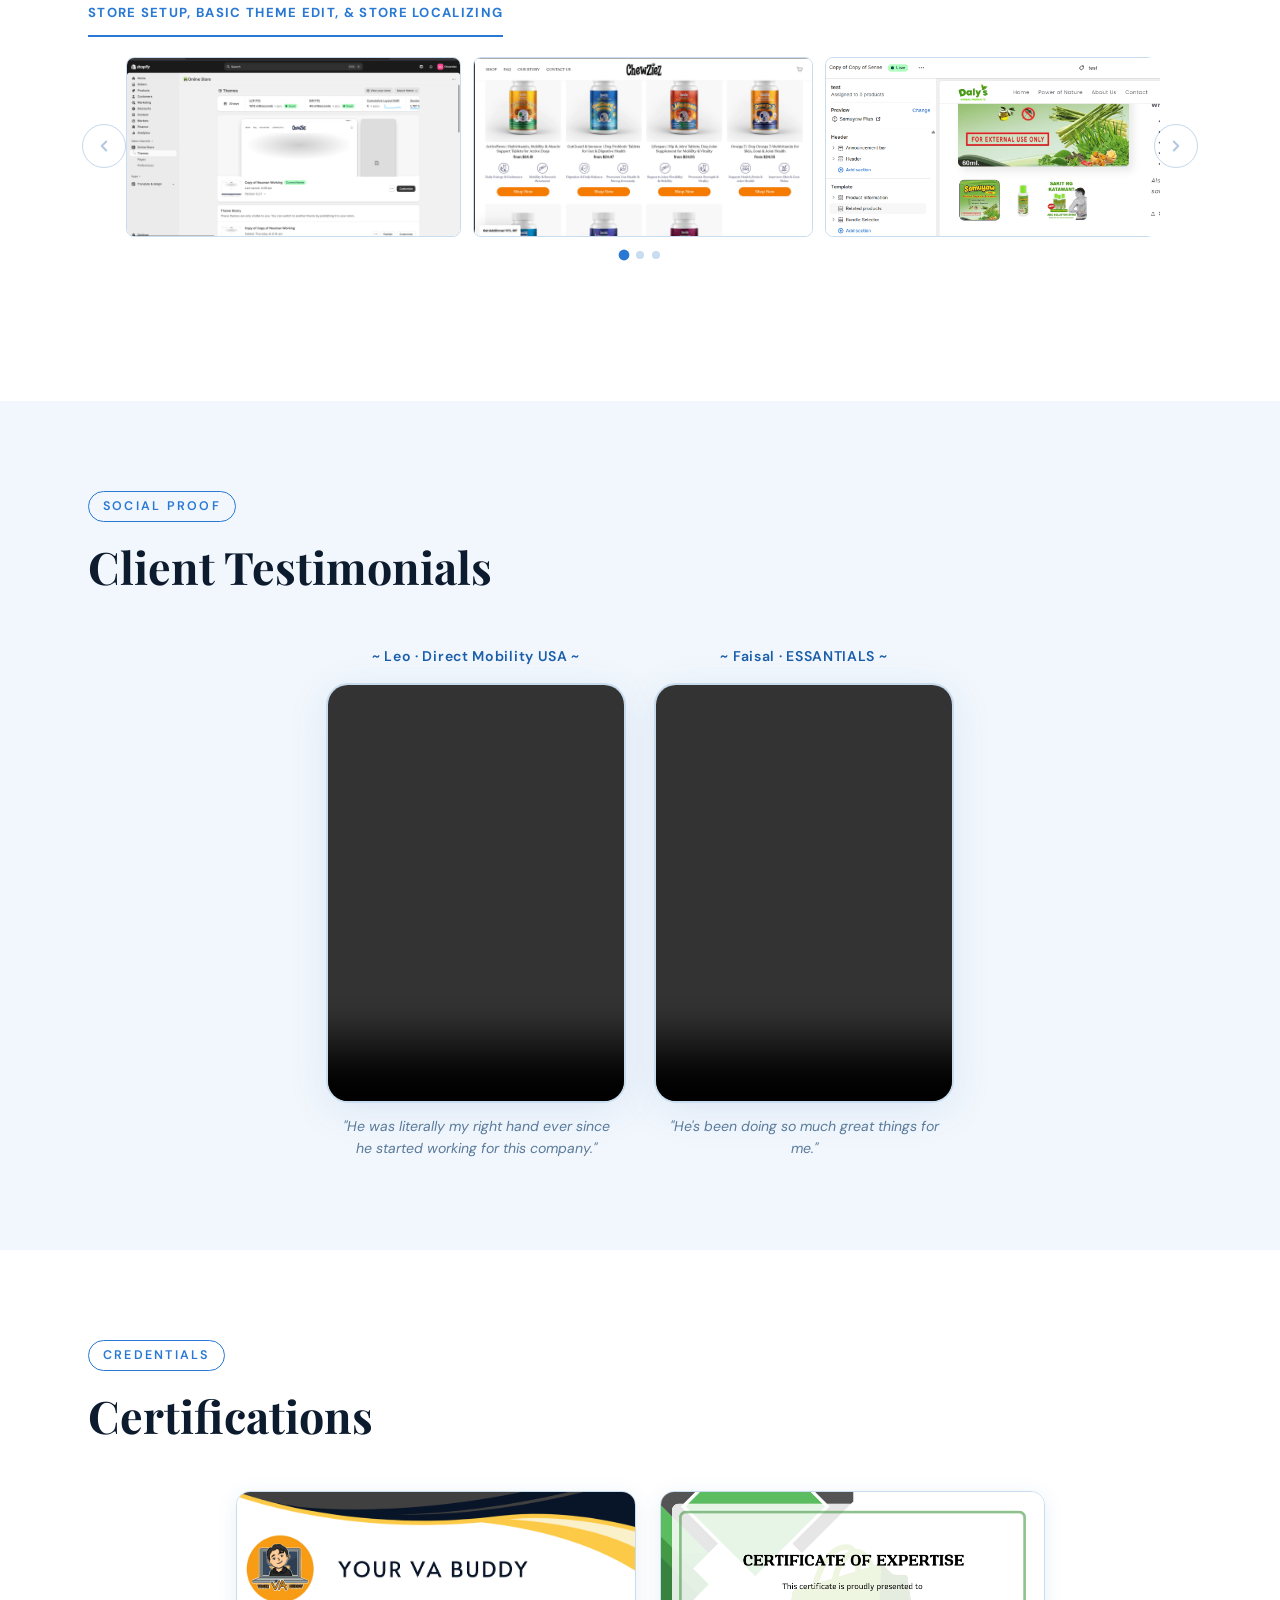
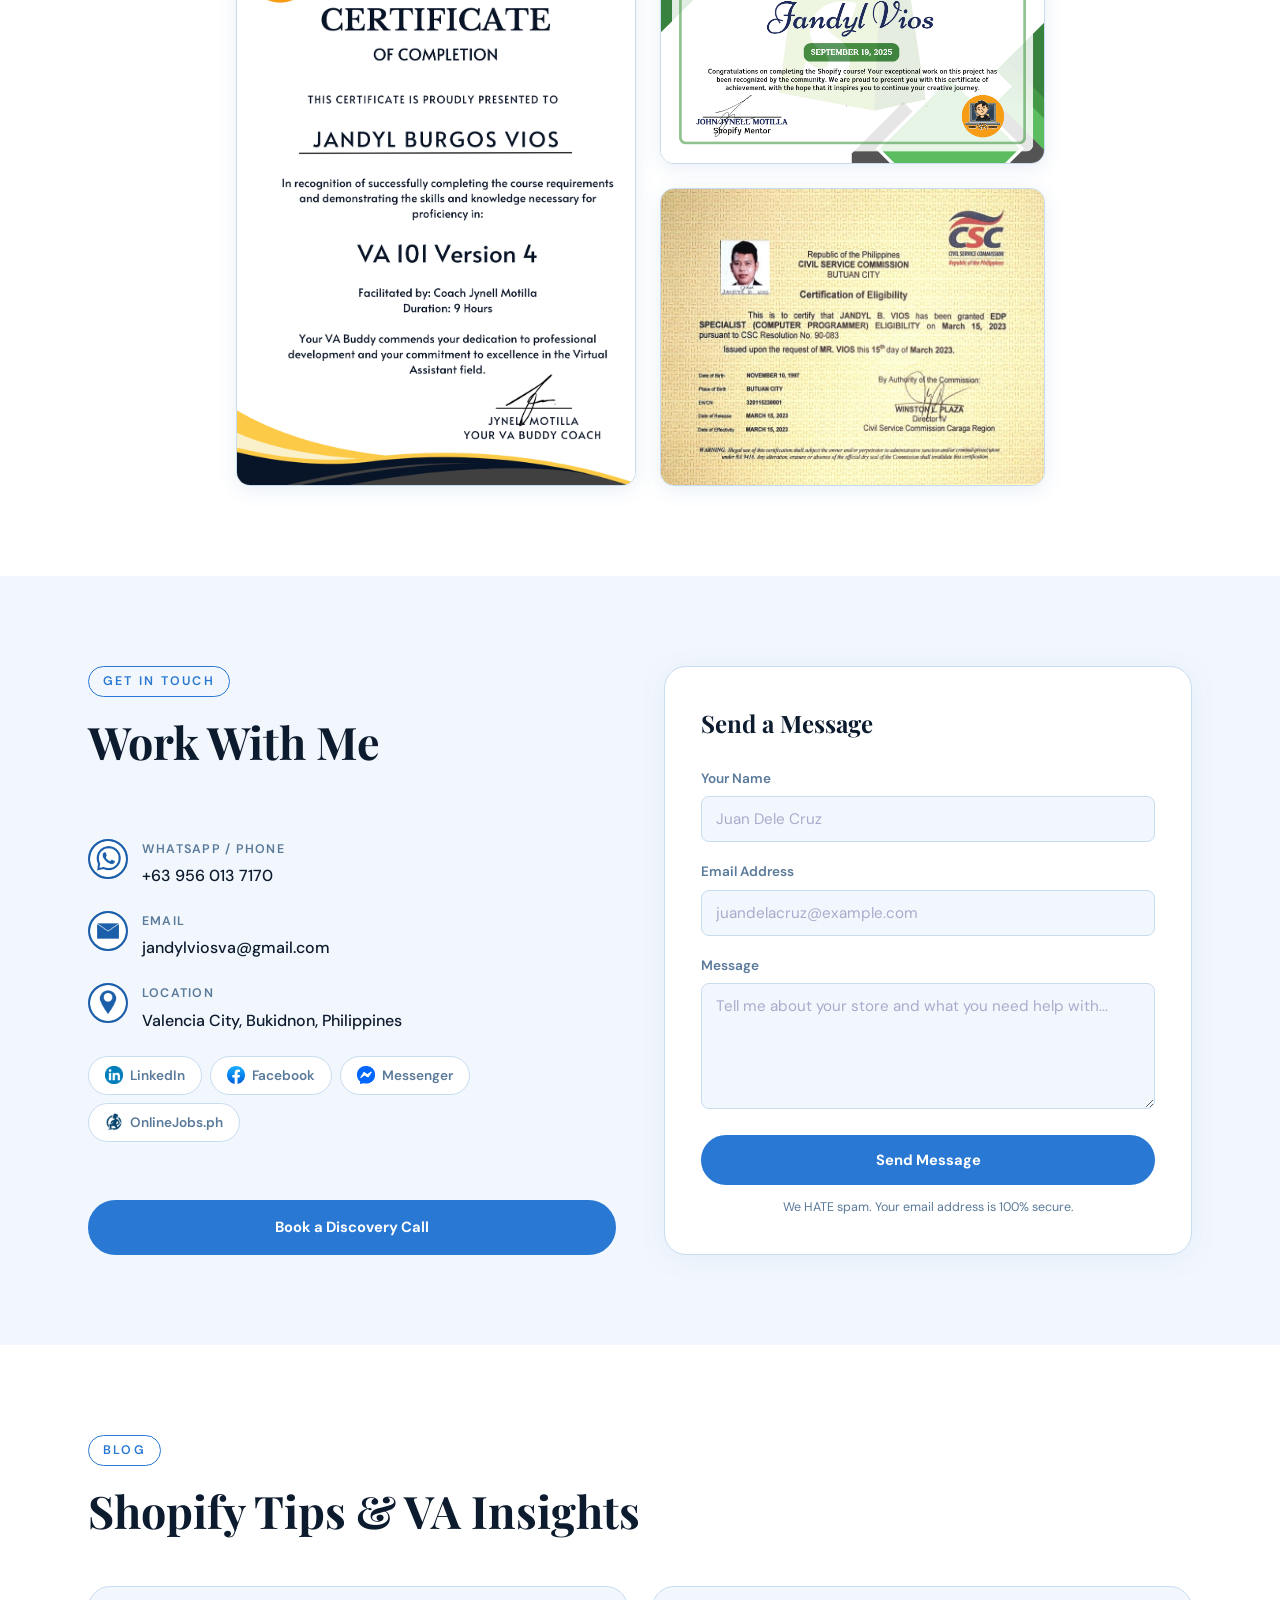
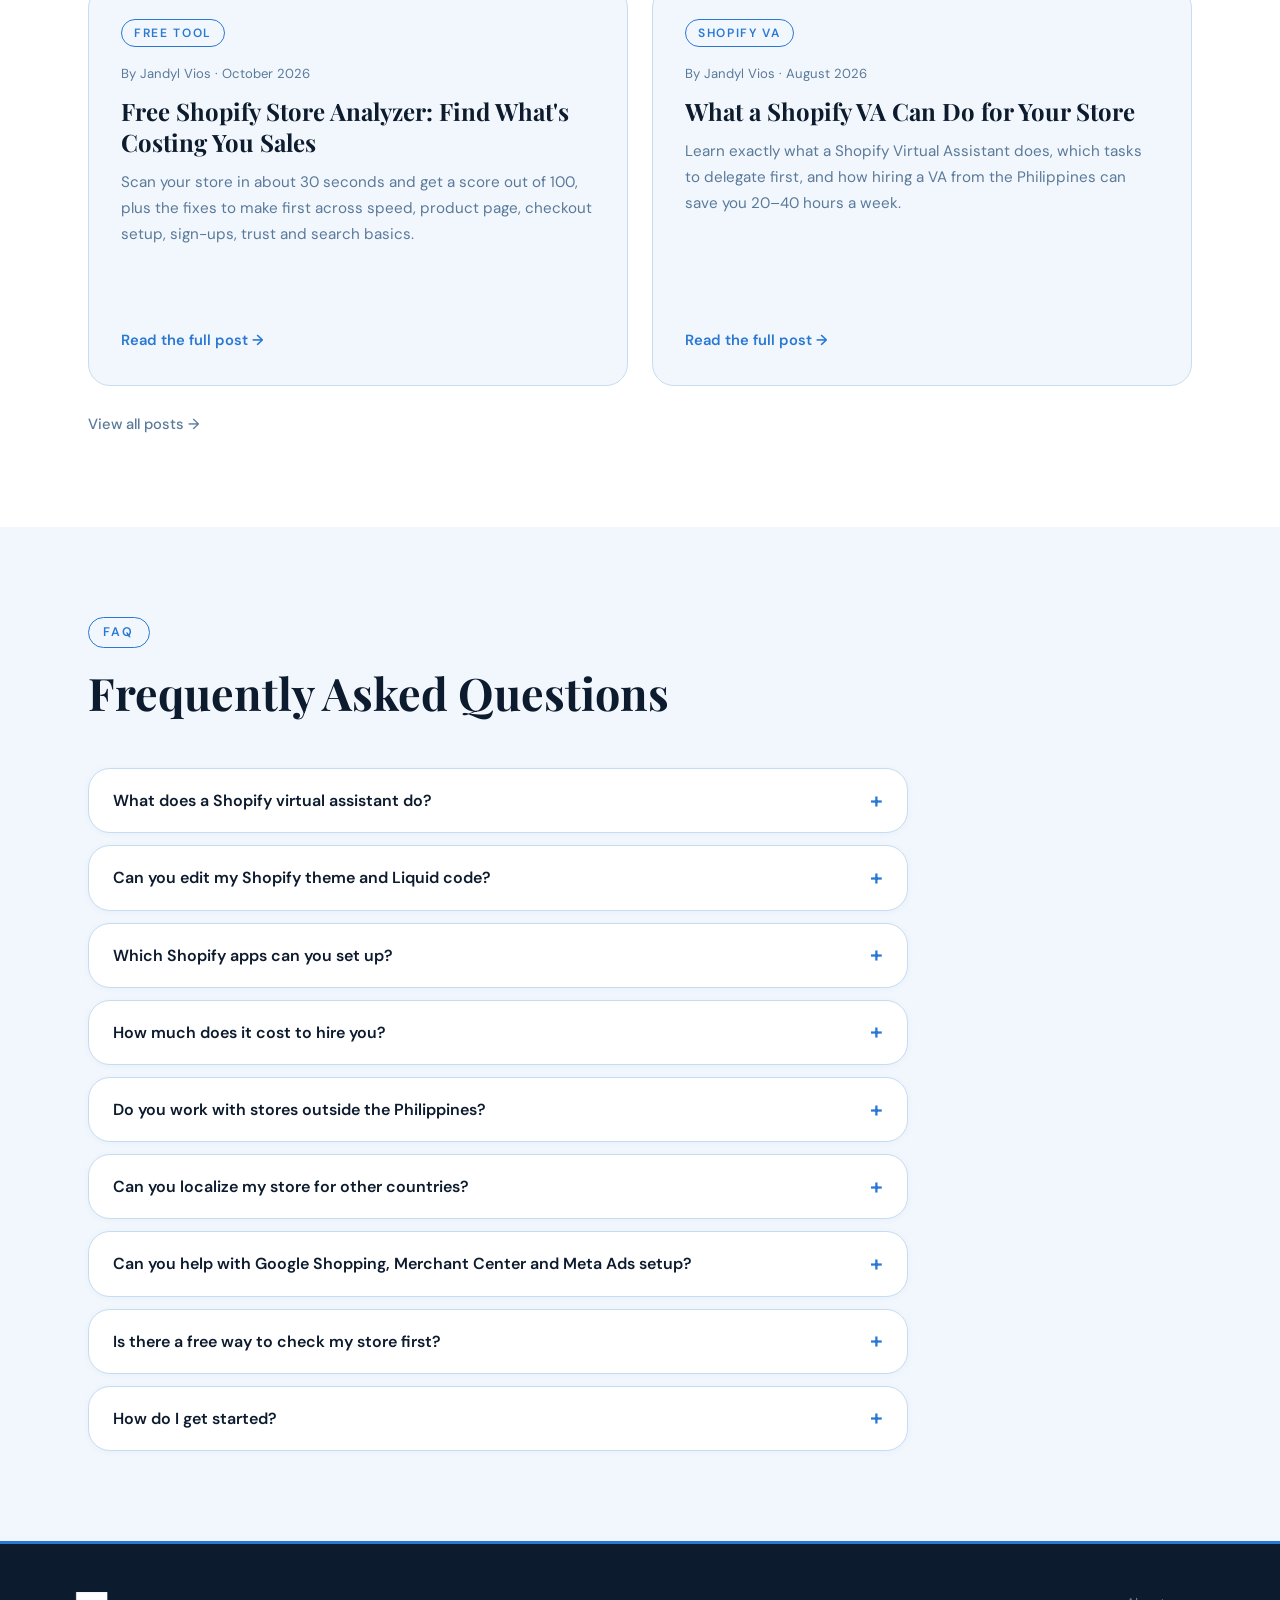
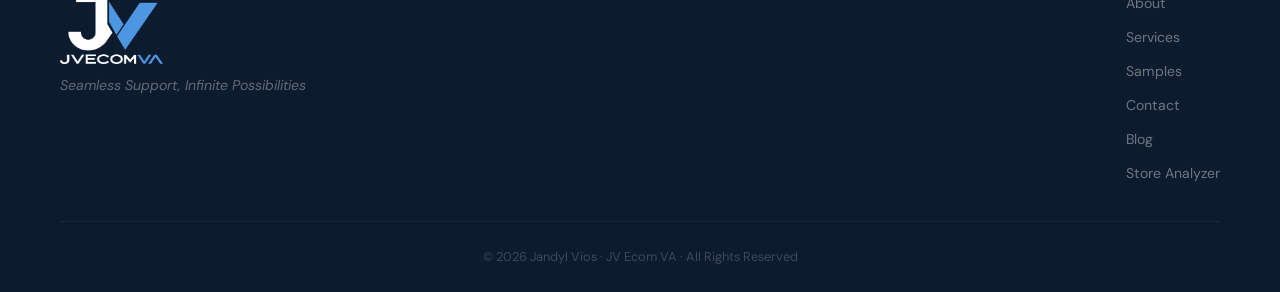
==== commit 18728093: "Add Shopify VA Philippines keywords to schema, llms.txt and hero alt text No visible page content ch" ====
--- a/index.html
+++ b/index.html
@@ -18,9 +18,10 @@
       "name": "Jandyl Vios",
       "url": "https://jvecomva.com",
       "jobTitle": "Shopify Virtual Assistant",
+      "alternateName": ["Jandyl Vios Shopify VA", "Filipino Shopify VA"],
       "image": "https://jvecomva.com/assets/profile.jpg",
       "worksFor": { "@type": "Organization", "name": "JV Ecom VA", "url": "https://jvecomva.com" },
-      "knowsAbout": ["Shopify", "Shopify theme customization", "Liquid", "Product listing", "Shopify app integrations", "Store localization", "Klaviyo", "Conversion rate optimization"],
+      "knowsAbout": ["Shopify", "Shopify theme customization", "Liquid", "Product listing", "Shopify app integrations", "Store localization", "Klaviyo", "Conversion rate optimization", "Shopify VA Philippines", "Filipino Shopify virtual assistant", "Shopify VA for hire", "Shopify product listing VA"],
       "description": "Shopify-focused Virtual Assistant from the Philippines specializing in product listing, PDP building, theme customization, and store management.",
       "address": {
         "@type": "PostalAddress",
@@ -64,6 +65,7 @@
           "@type": "ProfessionalService",
           "@id": "https://jvecomva.com/#business",
           "name": "JV Ecom VA",
+          "alternateName": ["Shopify VA Philippines", "JV Ecom VA Philippines"],
           "url": "https://jvecomva.com/",
           "description": "Shopify virtual assistant services from the Philippines: store setup, product listing and PDP building, order processing, customer support, theme customization and Liquid editing, app integrations, and store localization.",
           "founder": { "@type": "Person", "name": "Jandyl Vios", "url": "https://jvecomva.com/" },
@@ -75,9 +77,9 @@
             "addressRegion": "Bukidnon",
             "addressCountry": "PH"
           },
-          "areaServed": ["United States", "Australia", "Europe", "Worldwide (remote)"],
+          "areaServed": ["Philippines", "United States", "Australia", "Europe", "Worldwide (remote)"],
           "knowsLanguage": "English",
-          "serviceType": "Shopify virtual assistant",
+          "serviceType": ["Shopify virtual assistant", "Shopify VA Philippines", "Filipino Shopify virtual assistant", "Shopify VA for hire"],
           "sameAs": [
             "https://www.linkedin.com/in/jandylvios/",
             "https://www.facebook.com/jandylvios/",
@@ -193,6 +195,7 @@
   ]
 }
     </script>
+    <script defer src="/track.js"></script>
   </head>
   <body>
     <!-- NAV: logo only, no text -->
@@ -246,7 +249,7 @@
           <div class="hero-img-frame">
             <img
               src="assets/profile.jpg"
-              alt="Jandyl Vios"
+              alt="Jandyl Vios, Shopify VA from the Philippines"
               class="hero-photo"
               onerror="
                 this.style.display = 'none';
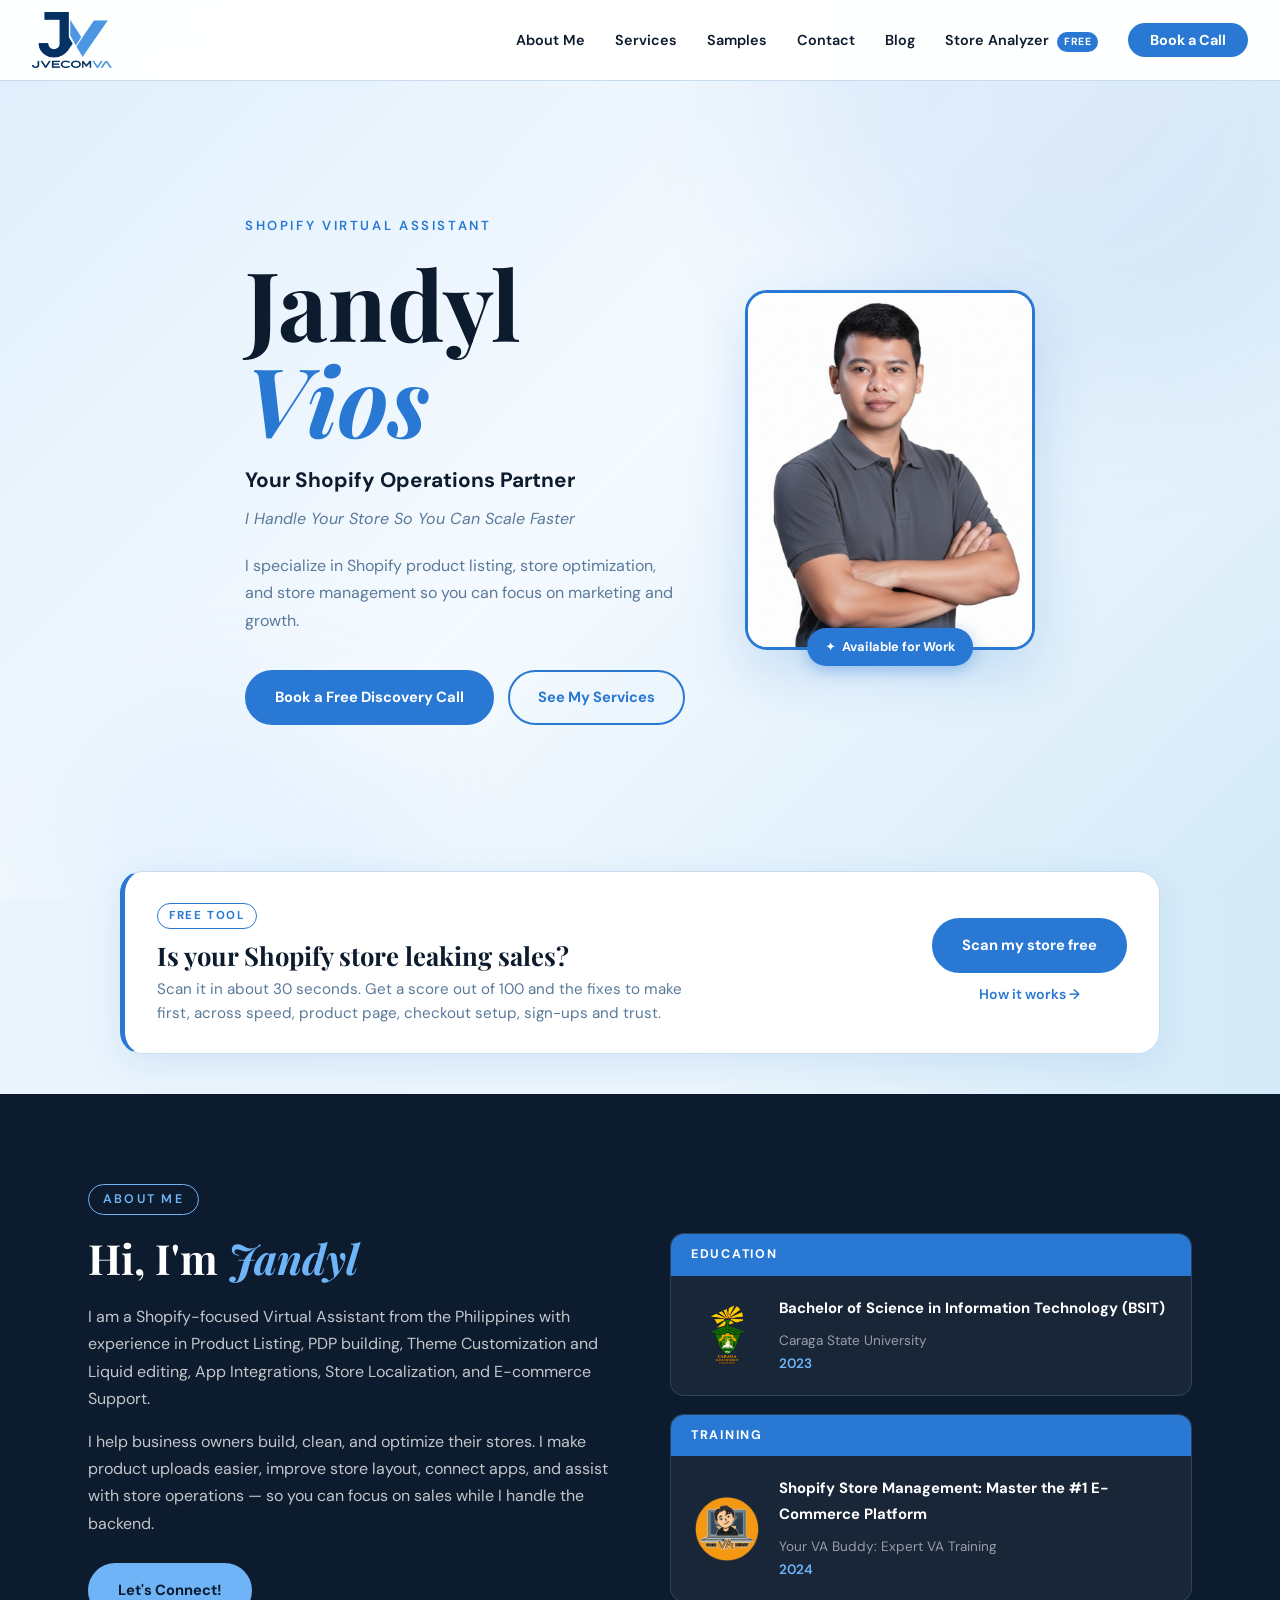
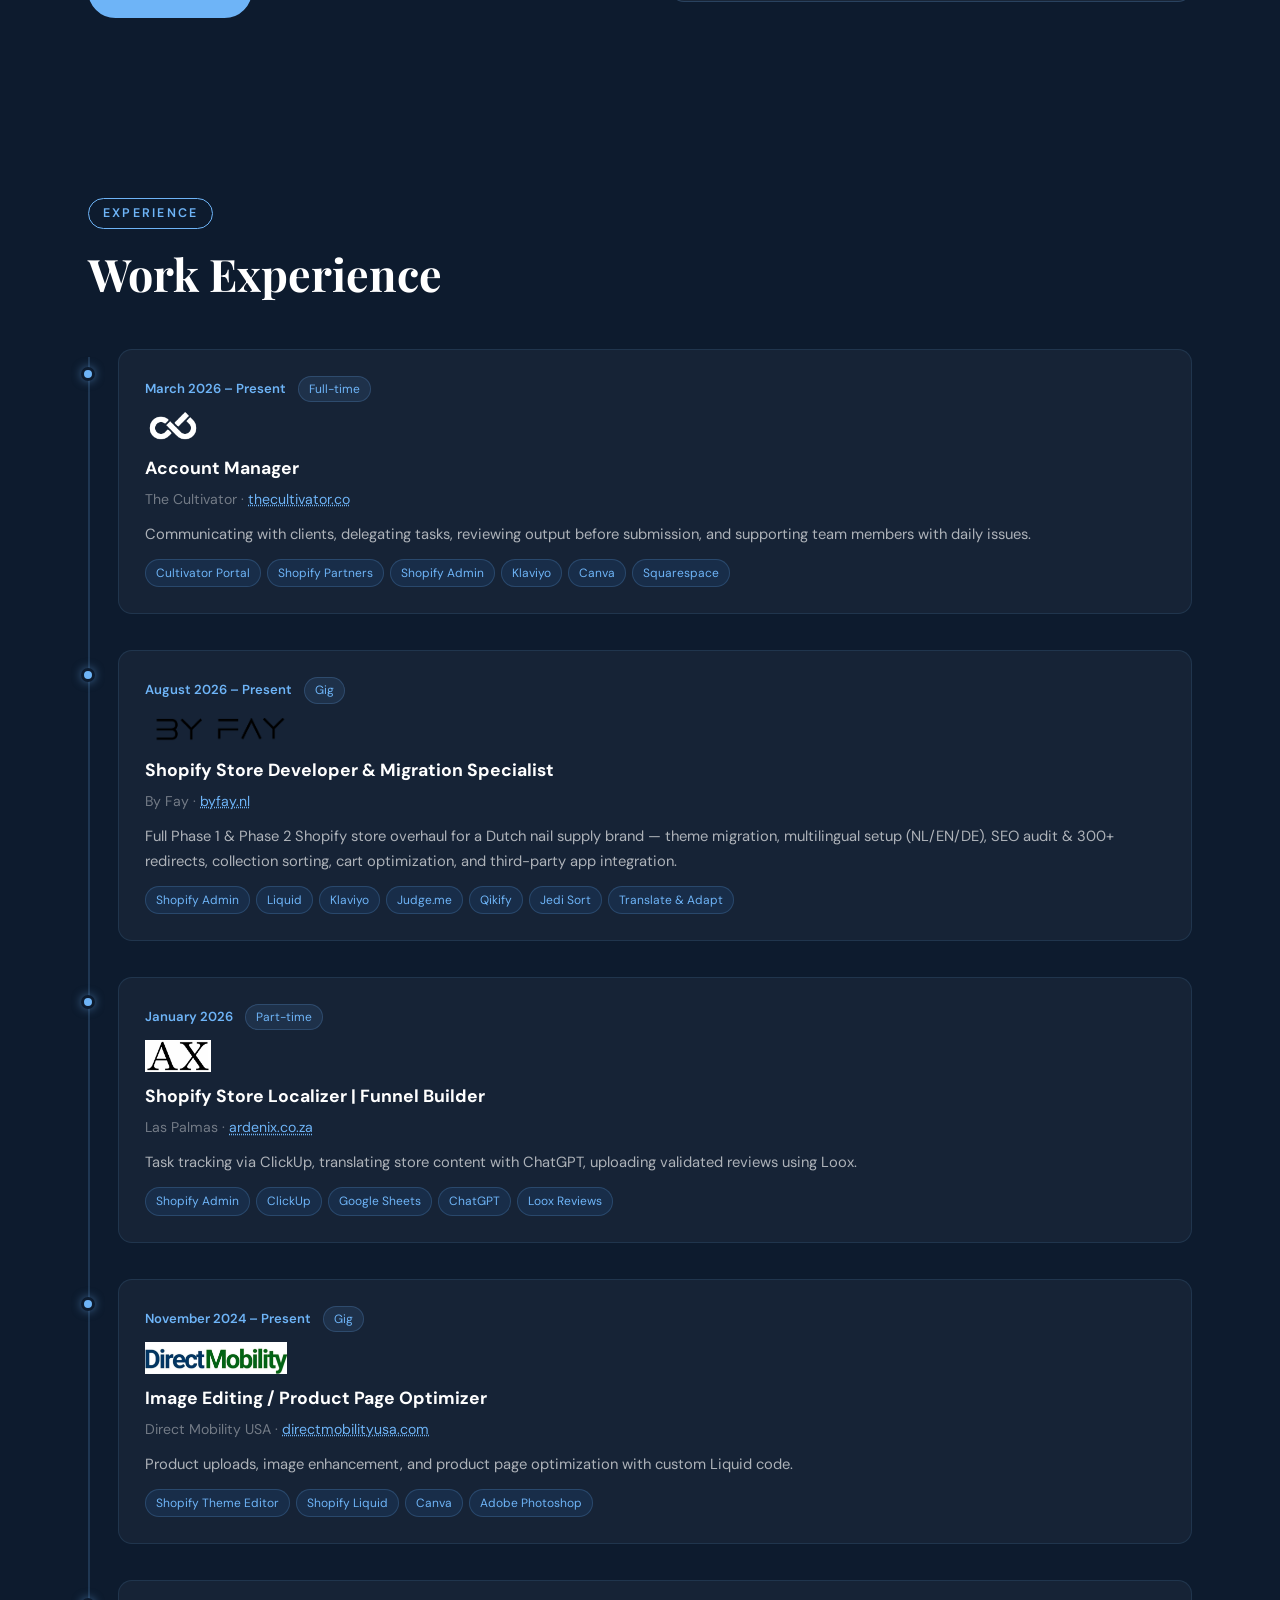
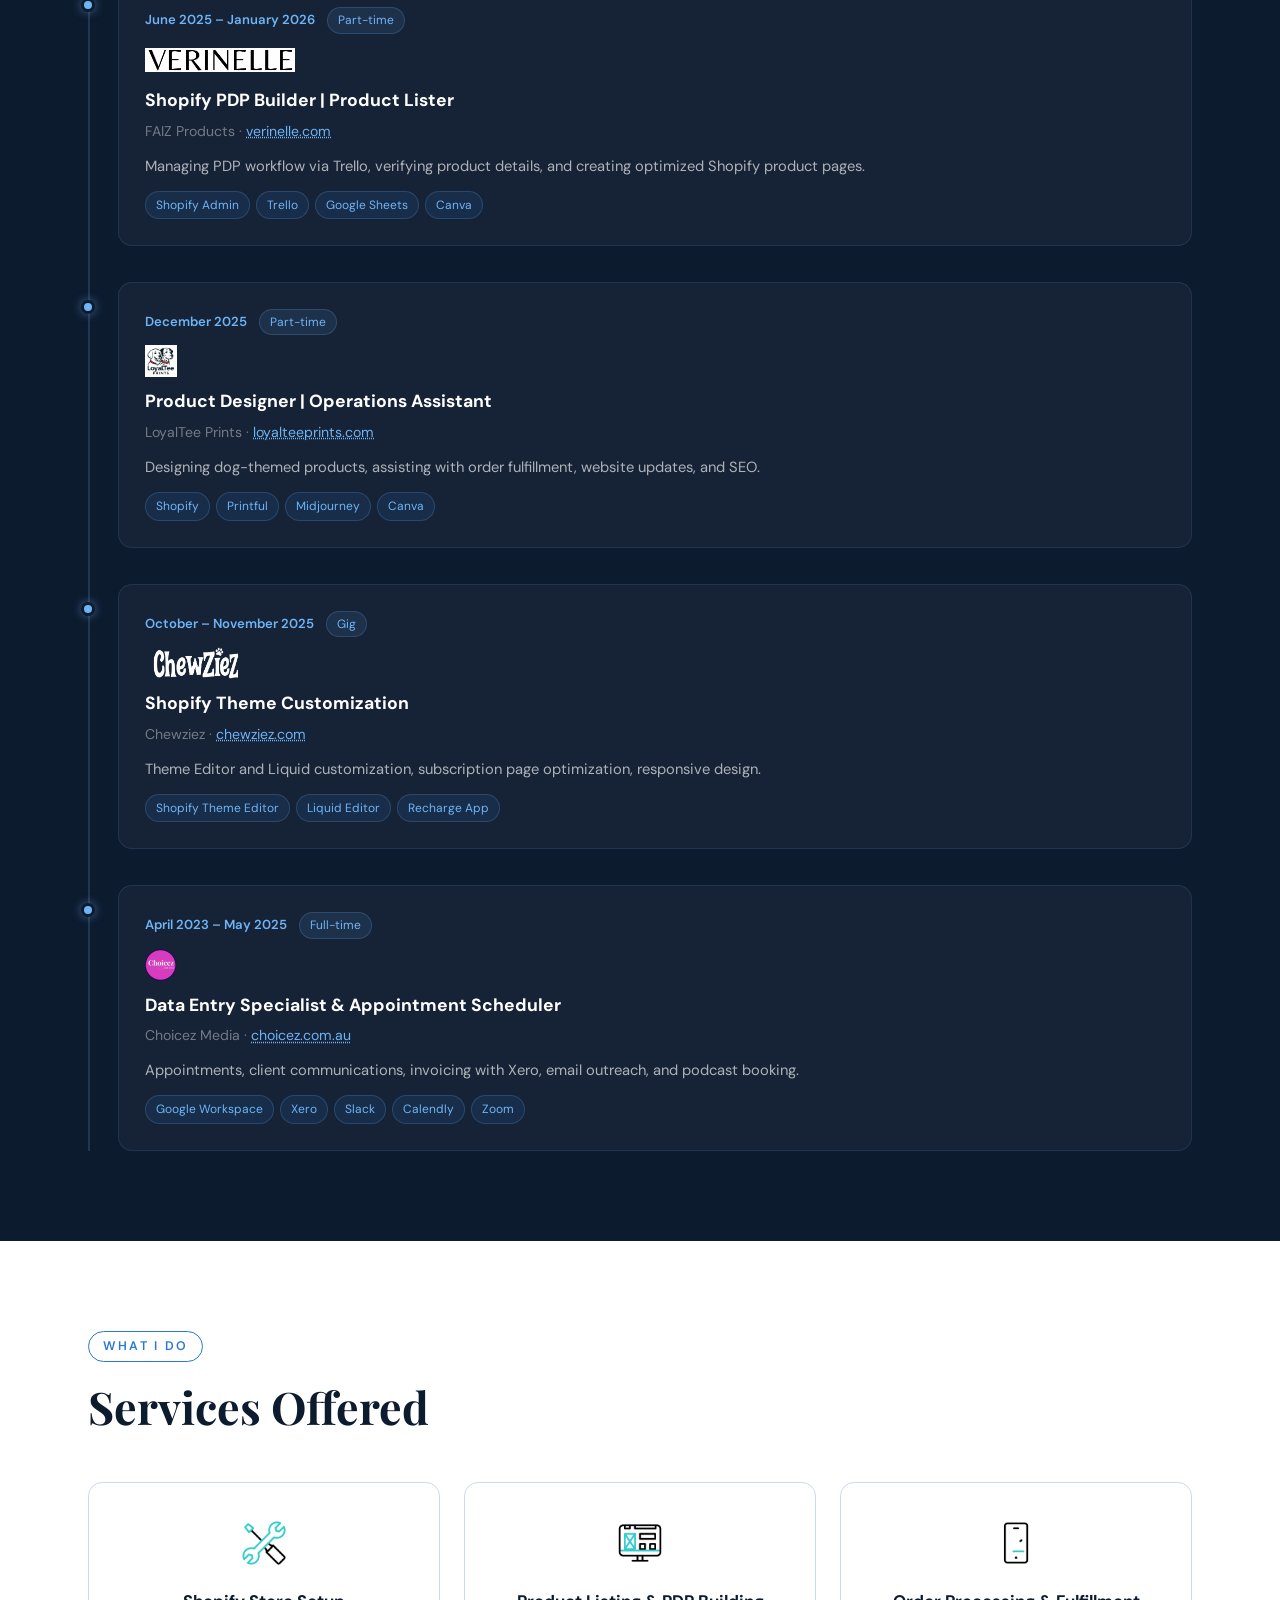
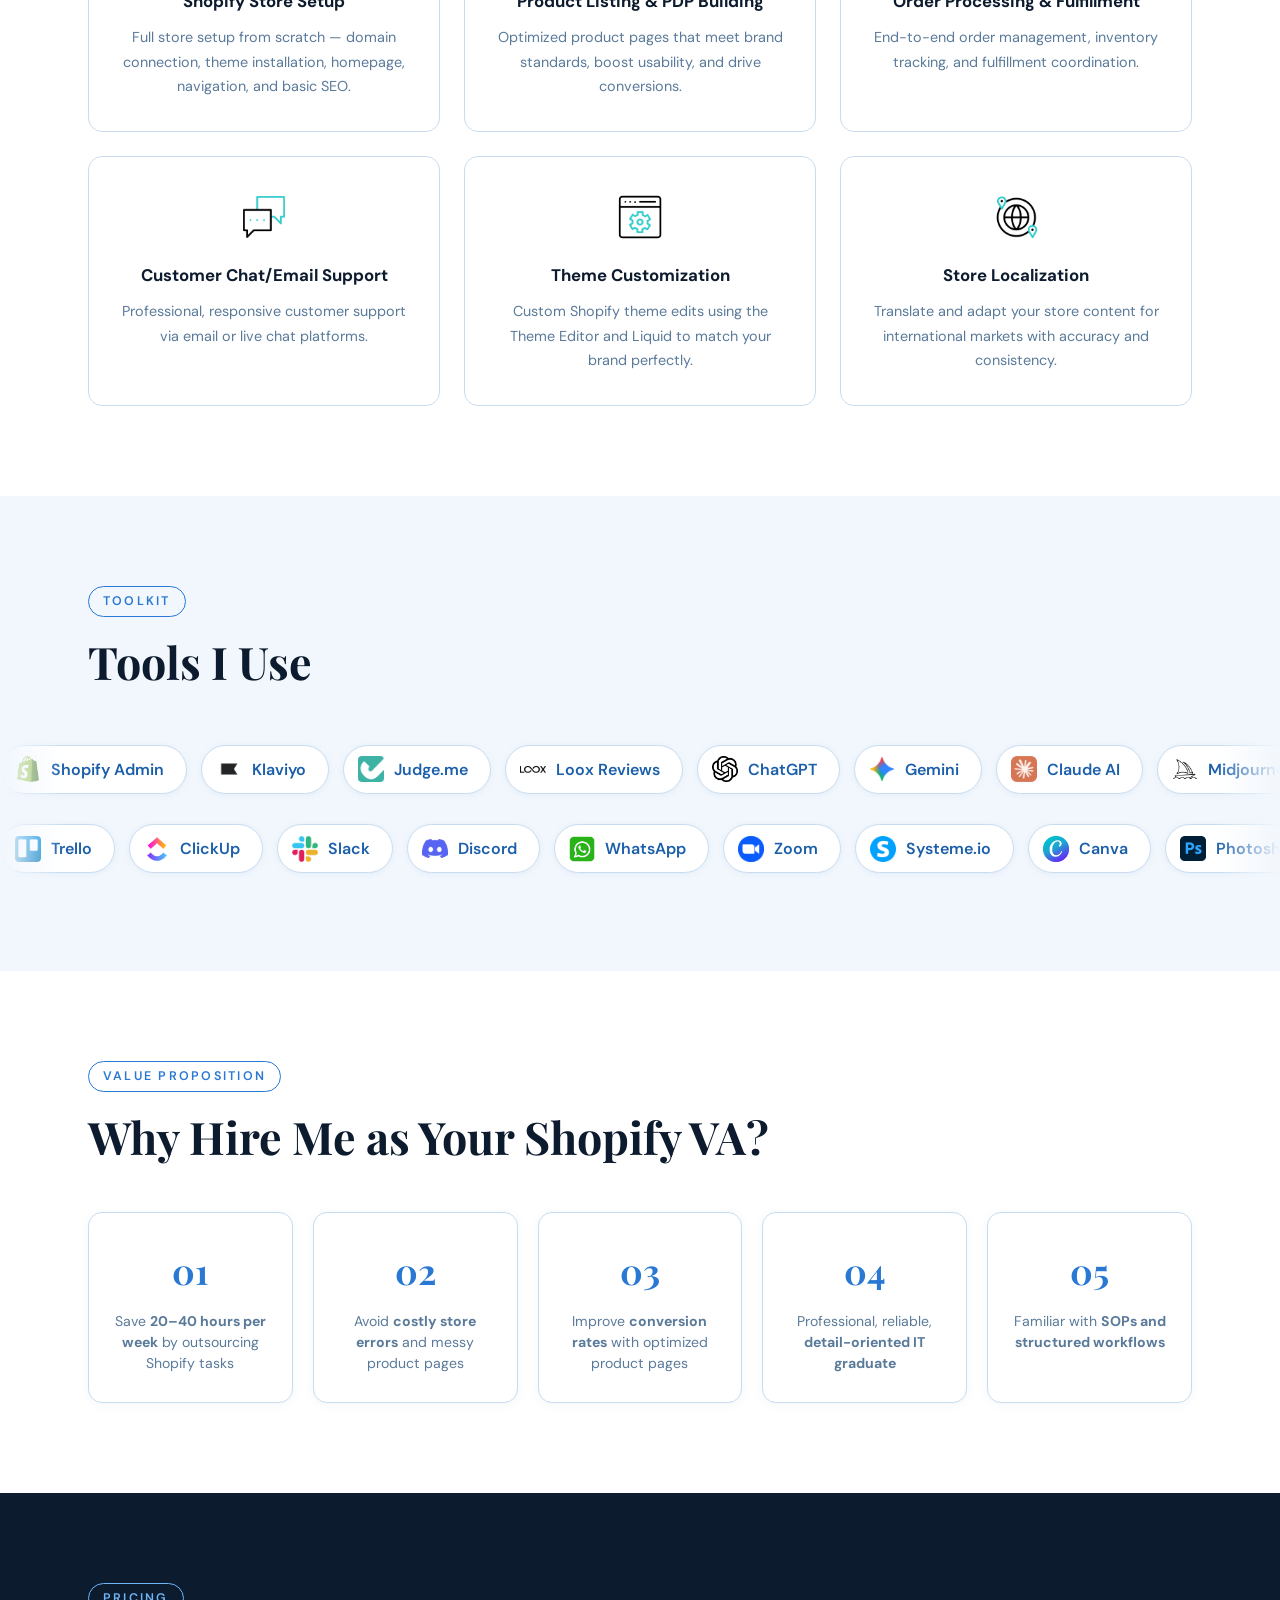
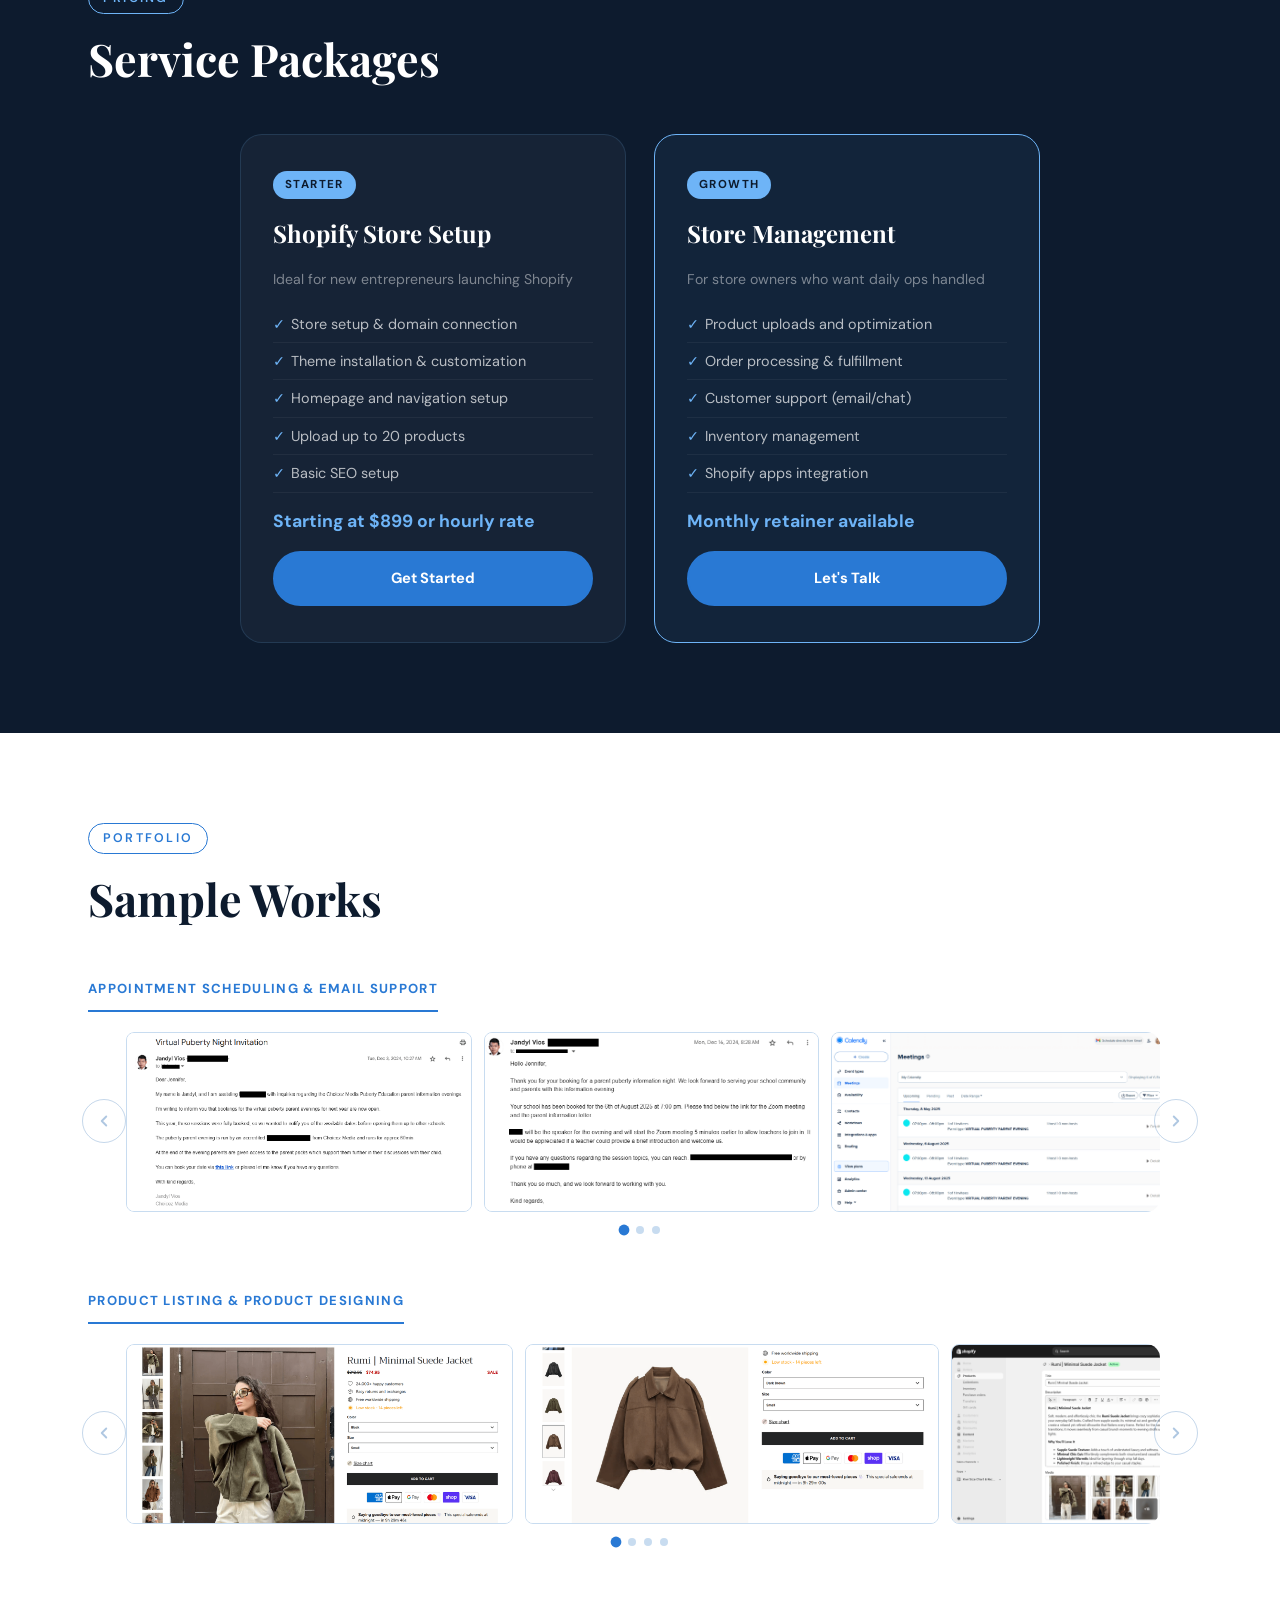
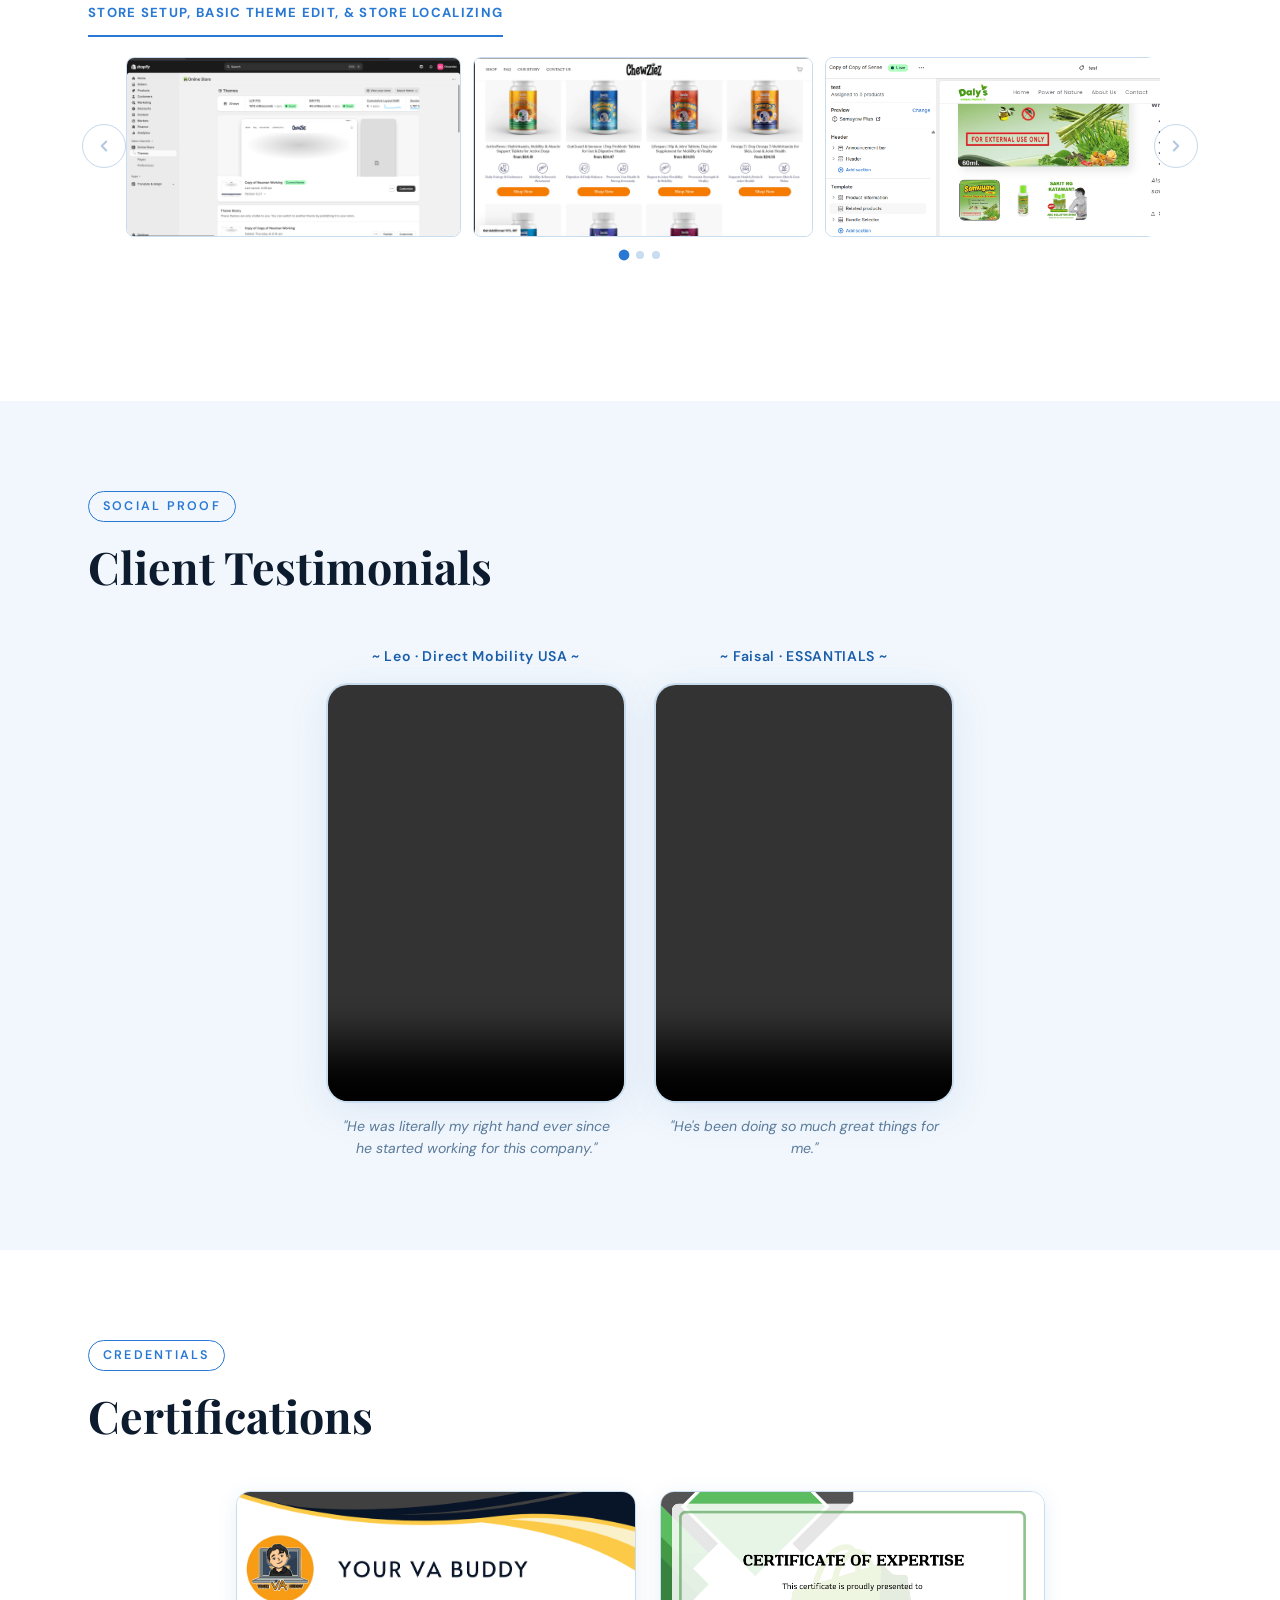
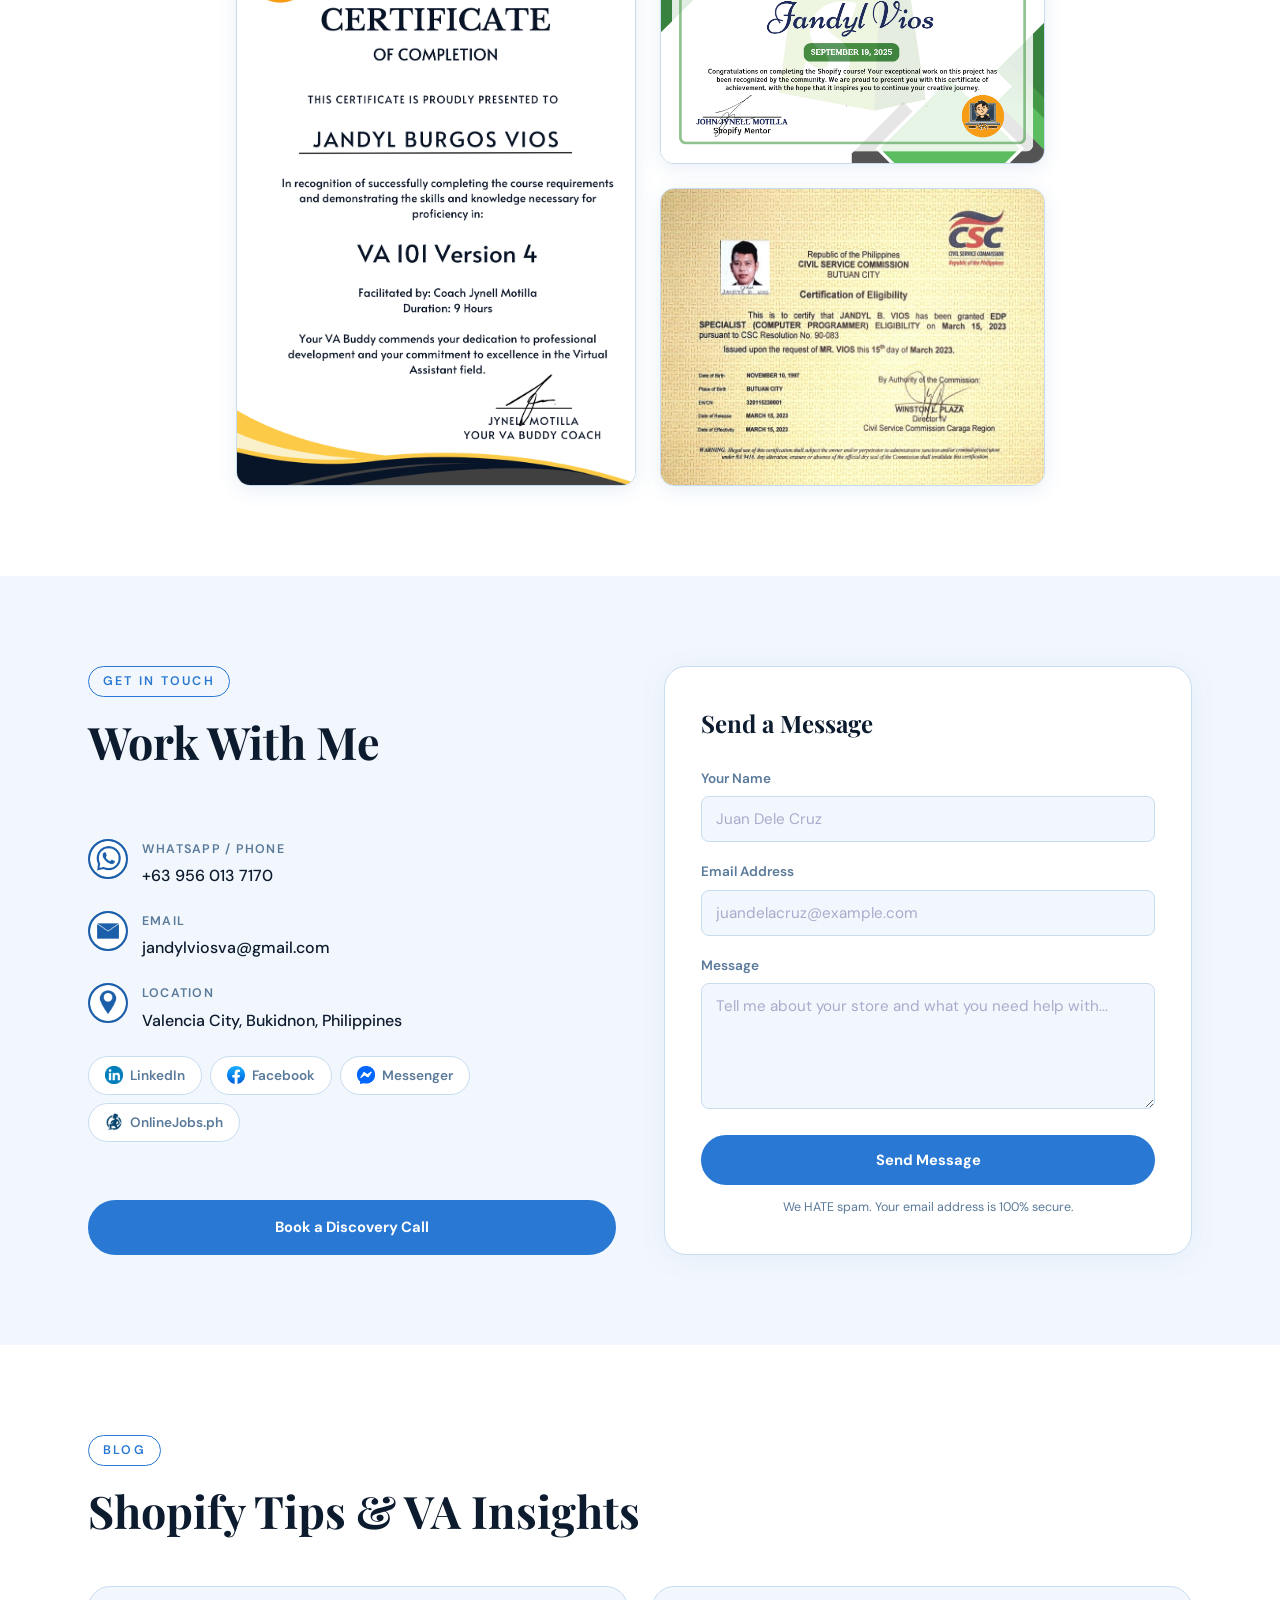
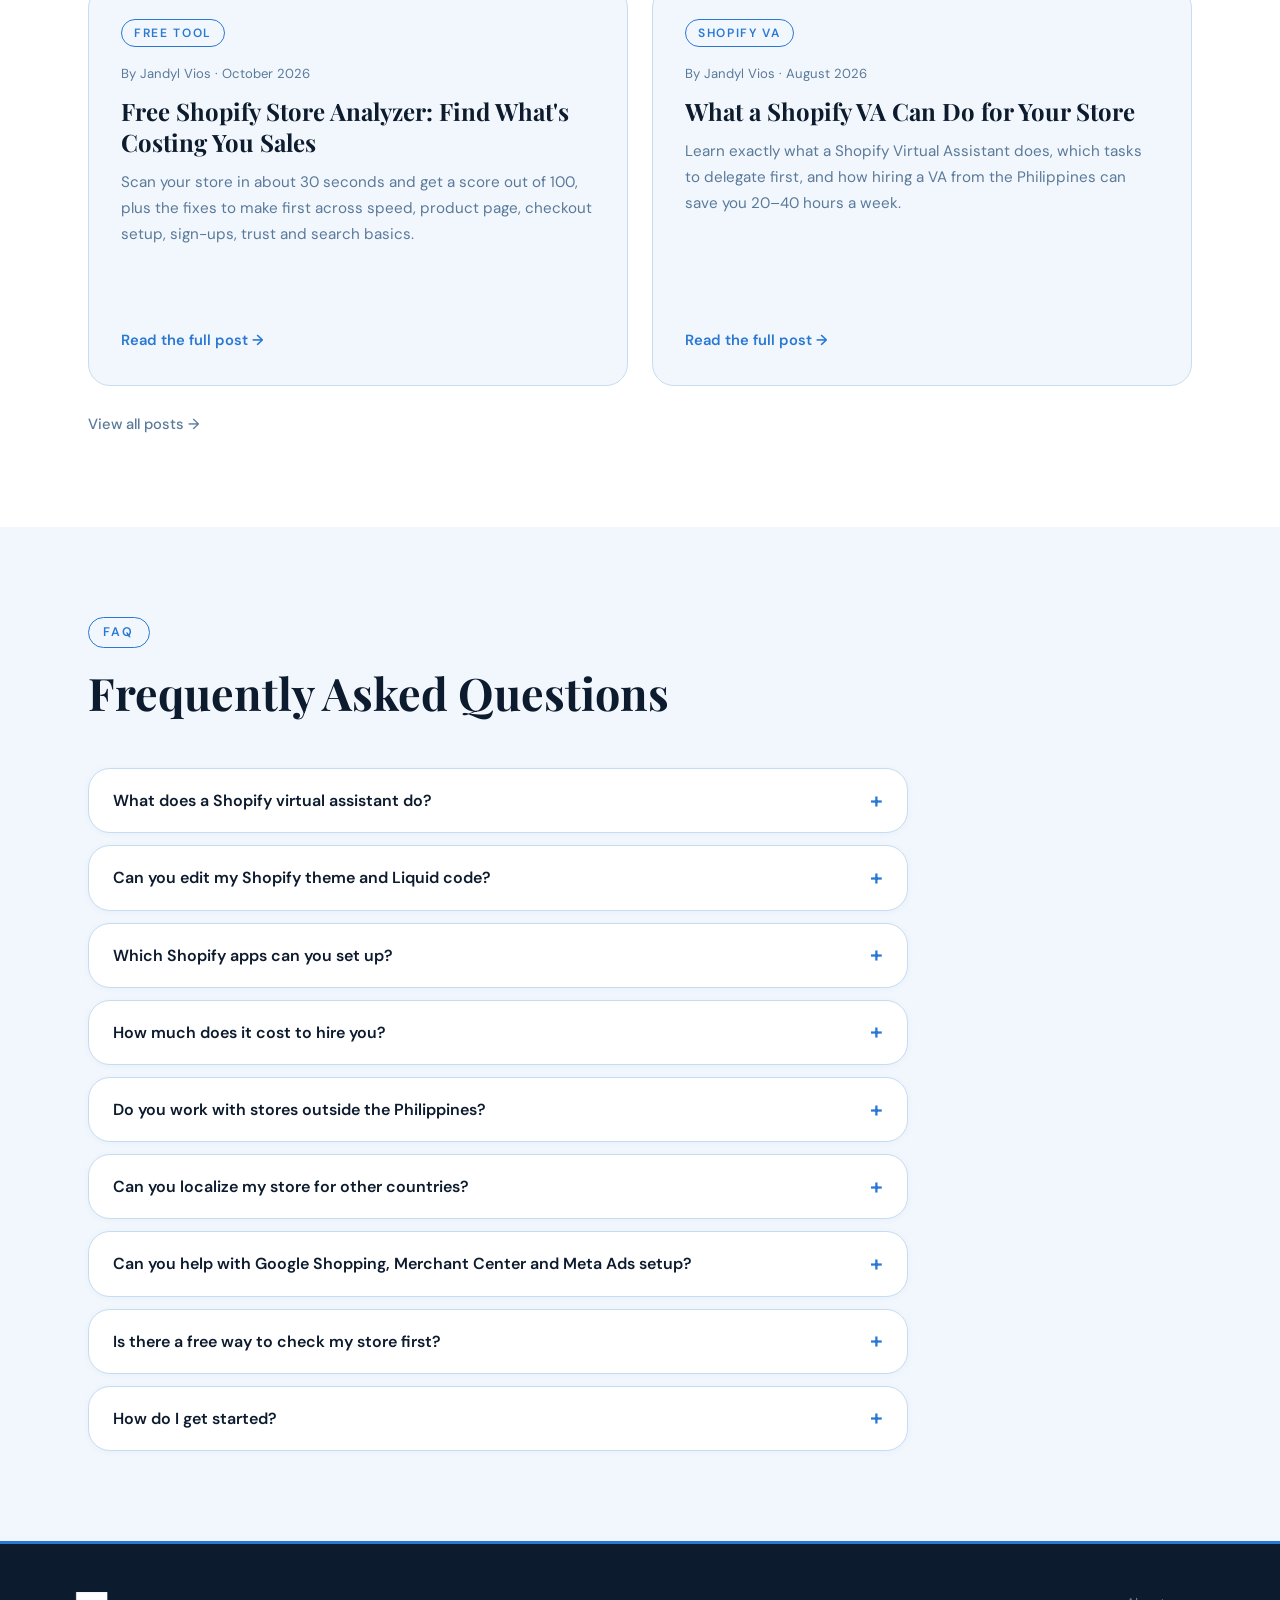
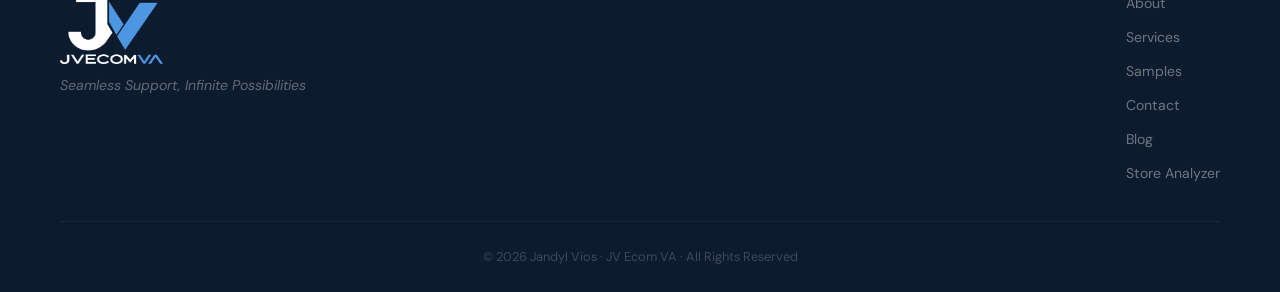
==== commit 2b7b6b8e: "Add social preview image tags to home and blog pages Co-Authored-By: Claude Sonnet 5.5 <noreply@anth" ====
--- a/index.html
+++ b/index.html
@@ -48,7 +48,12 @@
     <meta property="og:url" content="https://jvecomva.com/" />
     <meta property="og:site_name" content="JV Ecom VA" />
     <meta property="og:image" content="https://jvecomva.com/assets/profile.jpg" />
+    <meta property="og:image:width" content="1024" />
+    <meta property="og:image:height" content="1024" />
+    <meta property="og:image:alt" content="Jandyl Vios, Shopify VA from the Philippines" />
     <meta name="twitter:card" content="summary" />
+    <meta name="twitter:image" content="https://jvecomva.com/assets/profile.jpg" />
+    <meta name="twitter:image:alt" content="Jandyl Vios, Shopify VA from the Philippines" />
     <link rel="alternate" type="text/plain" href="https://jvecomva.com/llms.txt" title="LLM-readable summary" />
     <script type="application/ld+json">
     {
@@ -67,6 +72,7 @@
           "name": "JV Ecom VA",
           "alternateName": ["Shopify VA Philippines", "JV Ecom VA Philippines"],
           "url": "https://jvecomva.com/",
+          "image": "https://jvecomva.com/assets/profile.jpg",
           "description": "Shopify virtual assistant services from the Philippines: store setup, product listing and PDP building, order processing, customer support, theme customization and Liquid editing, app integrations, and store localization.",
           "founder": { "@type": "Person", "name": "Jandyl Vios", "url": "https://jvecomva.com/" },
           "email": "jandylviosva@gmail.com",
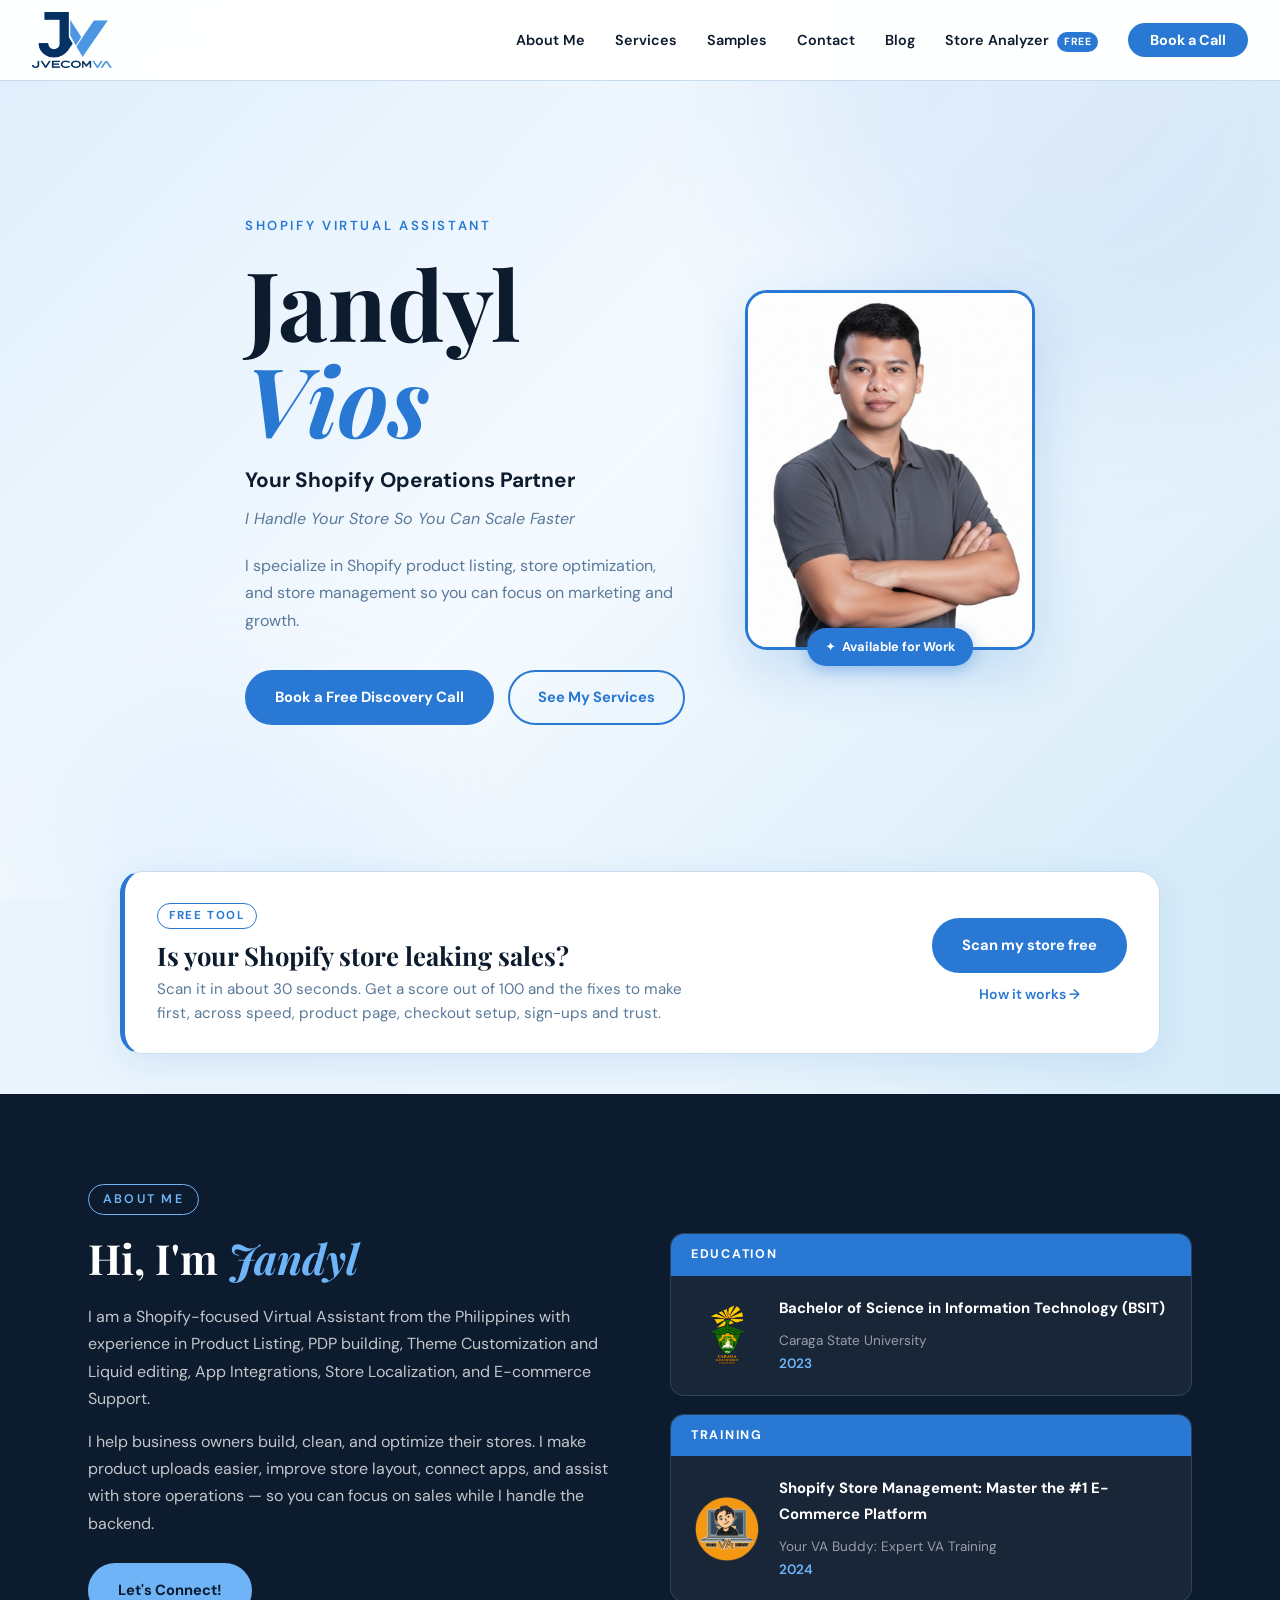
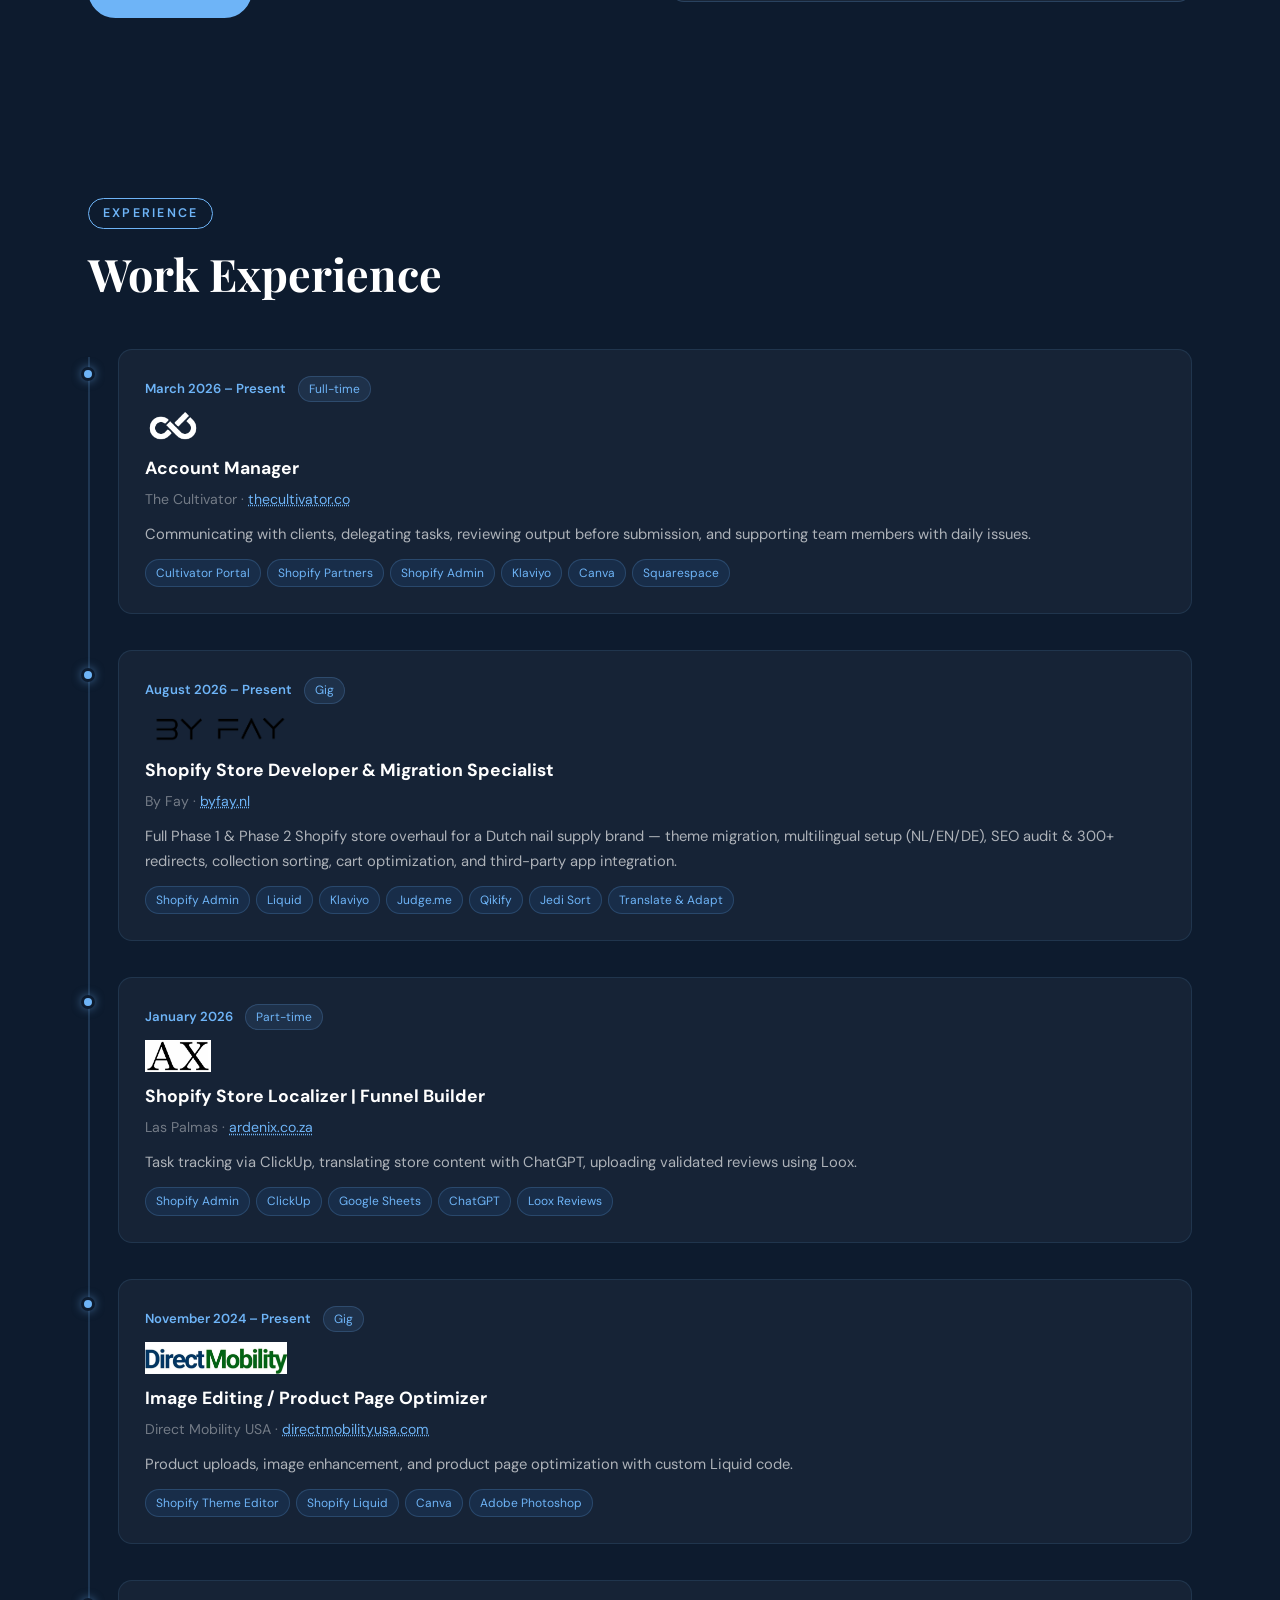
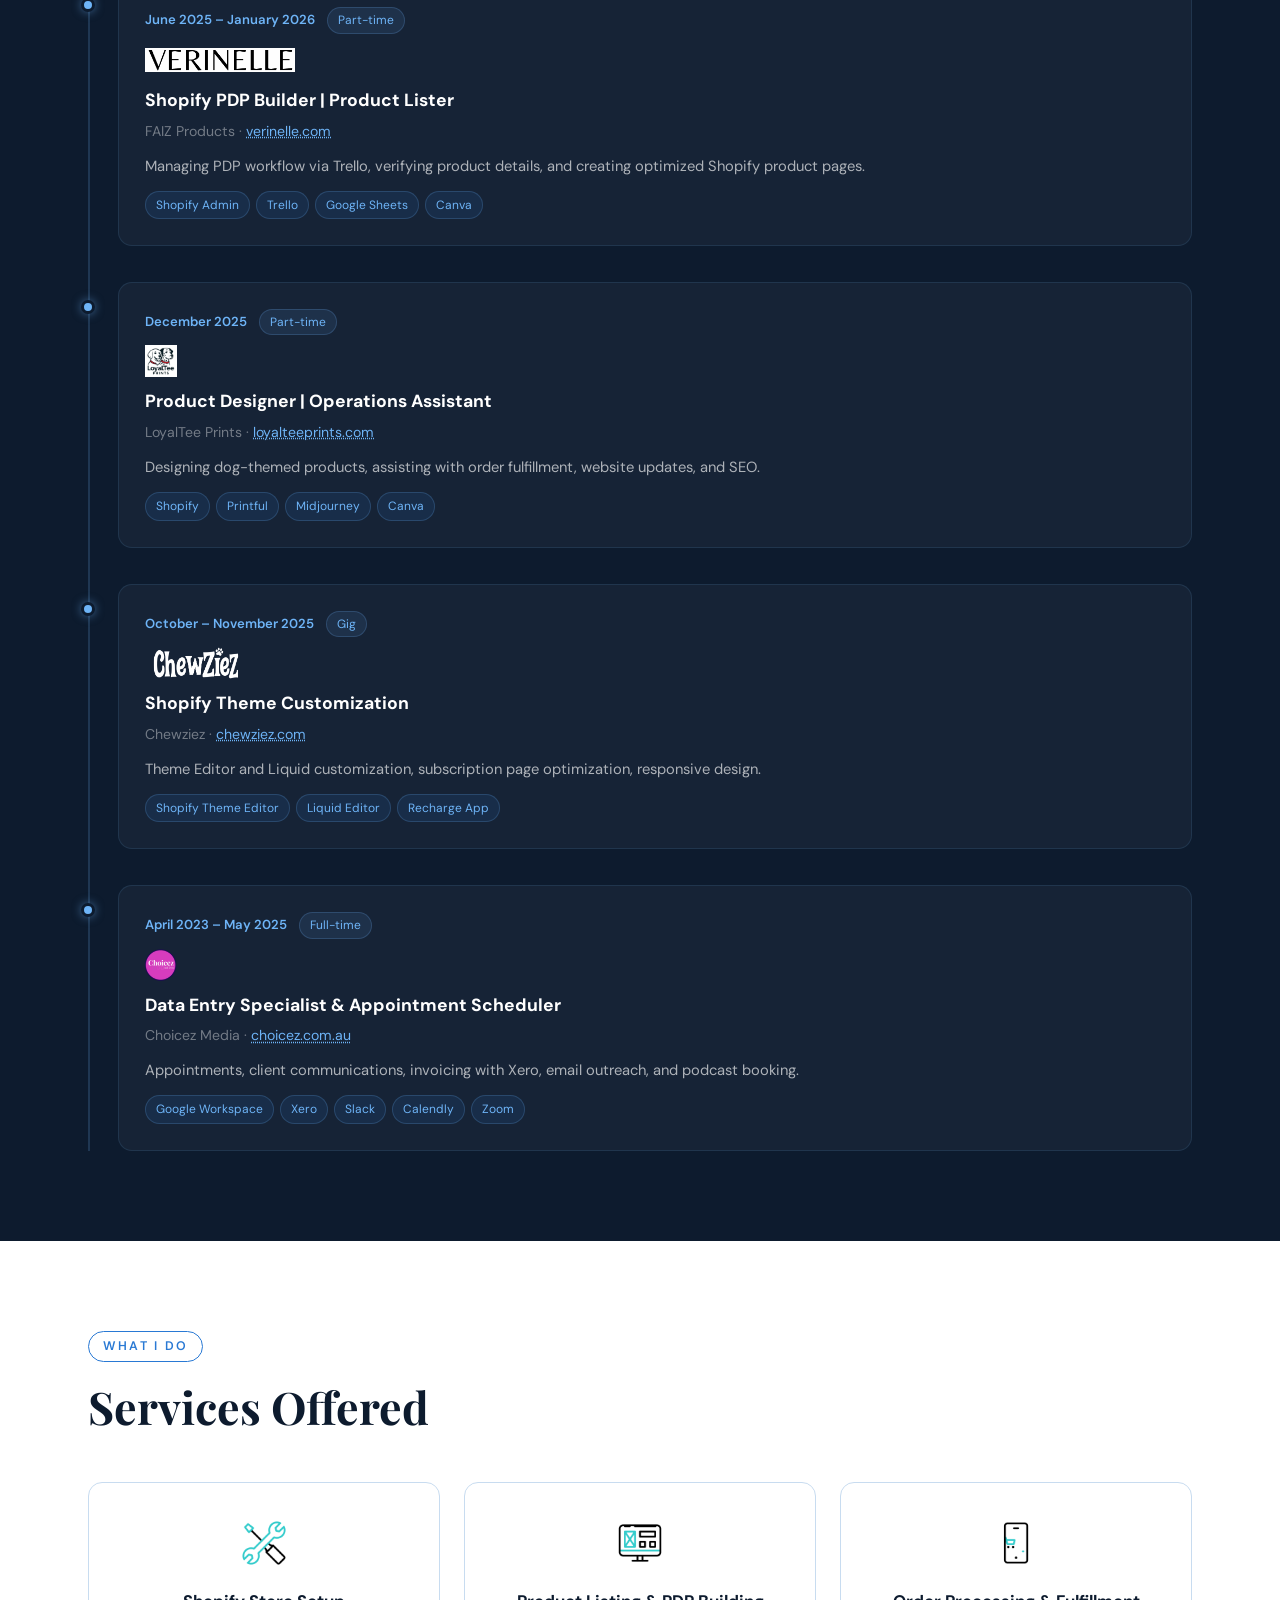
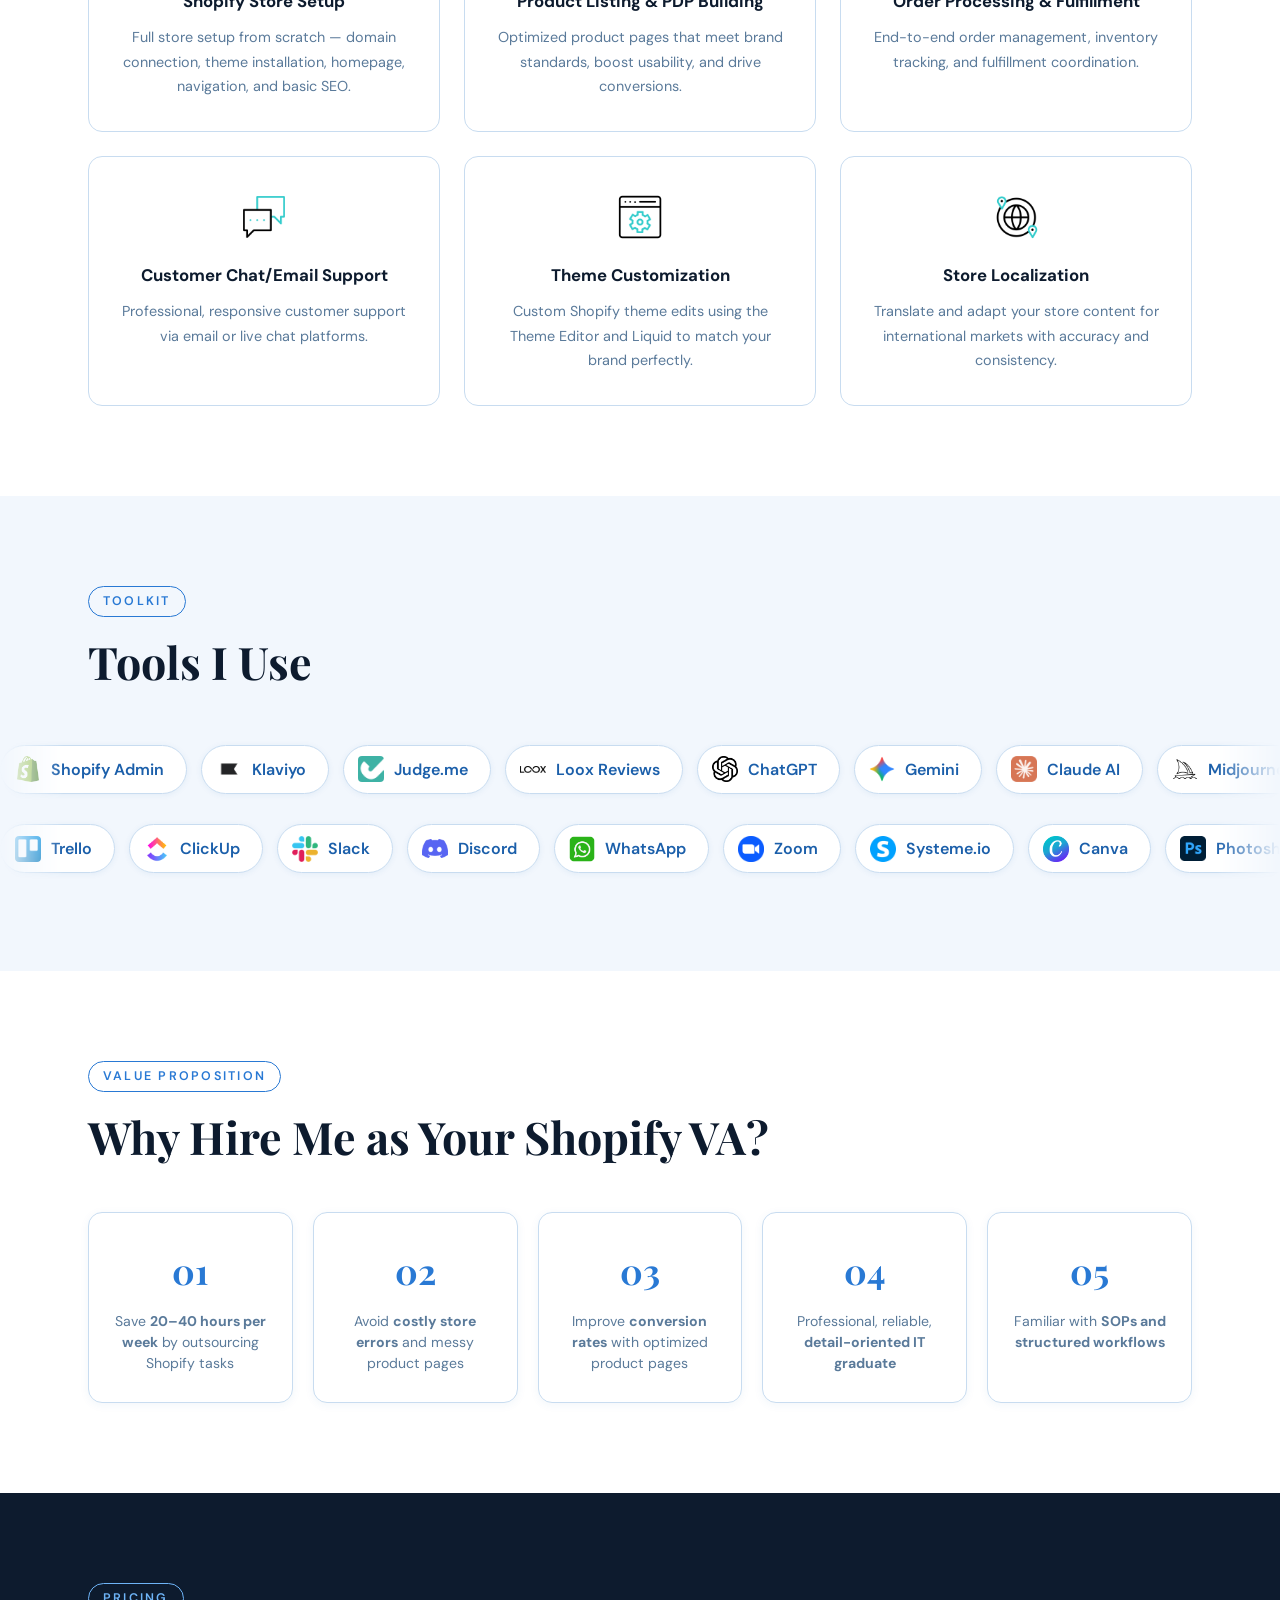
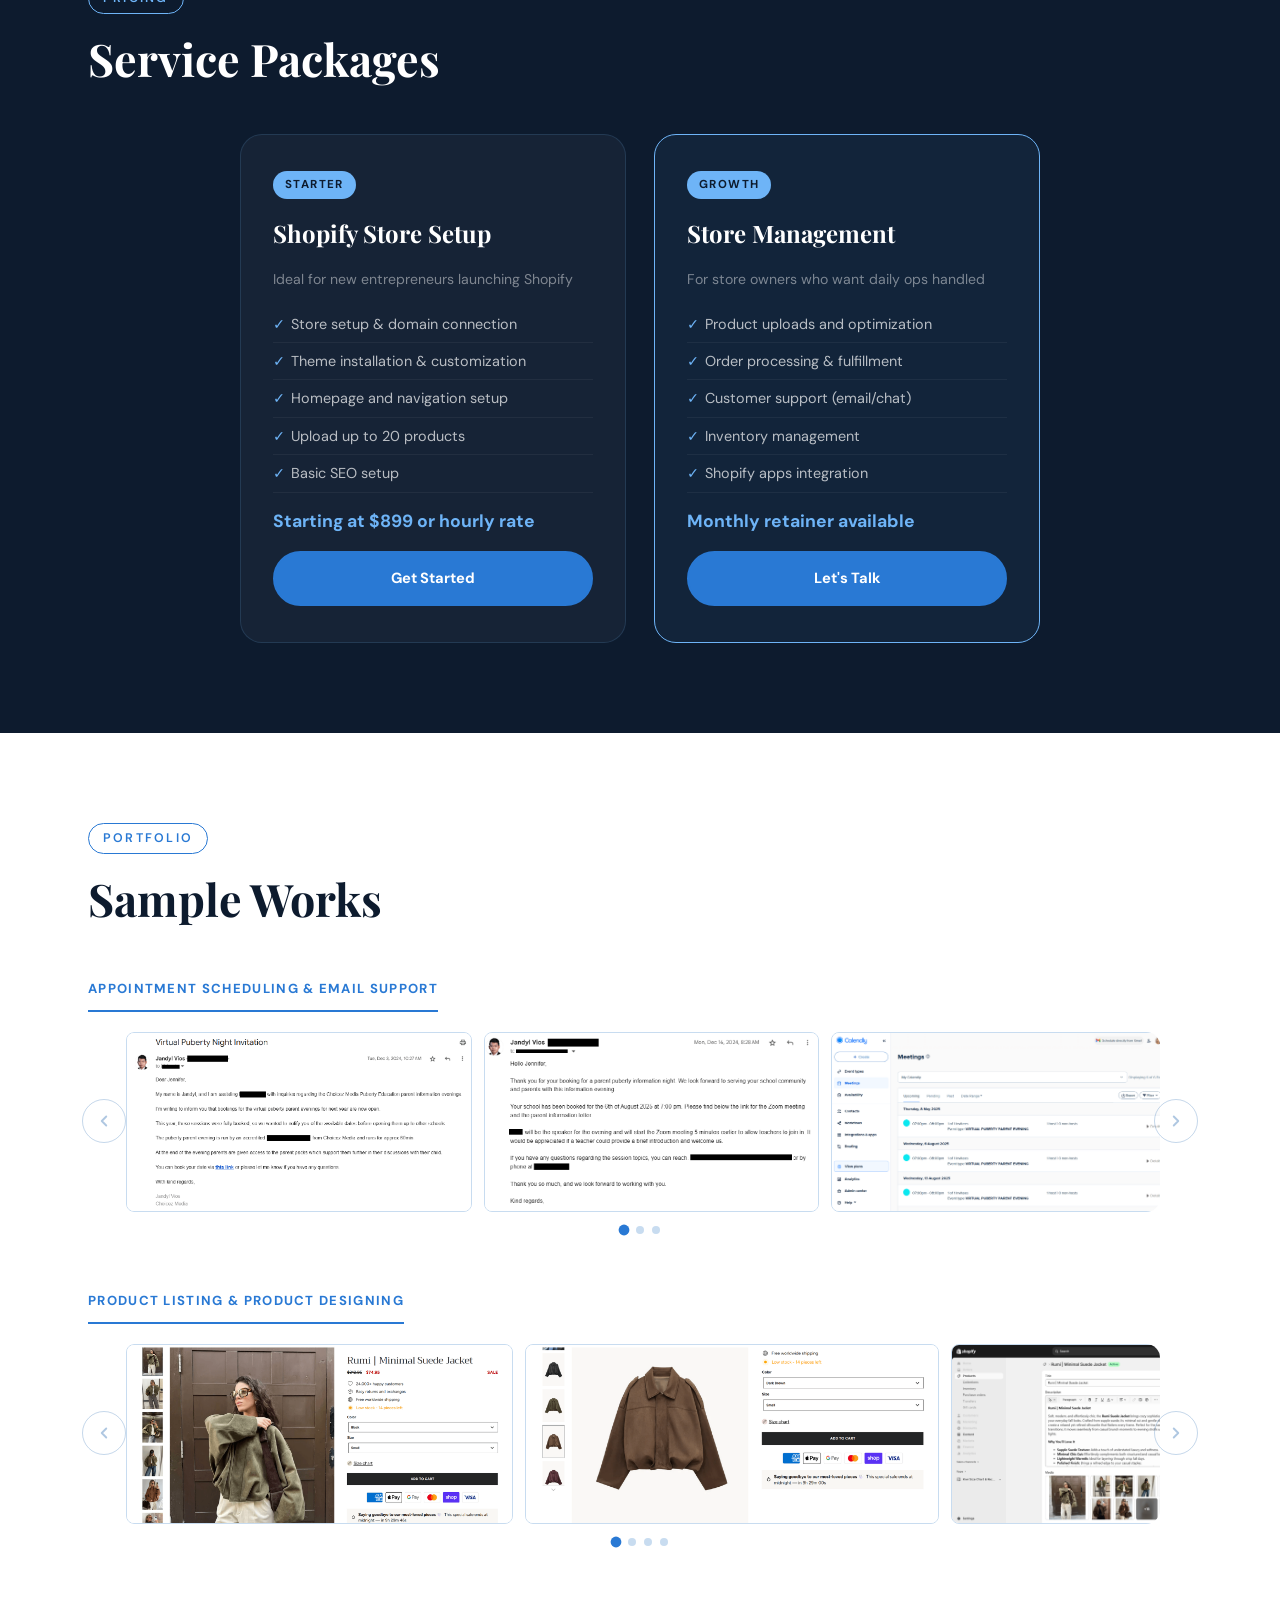
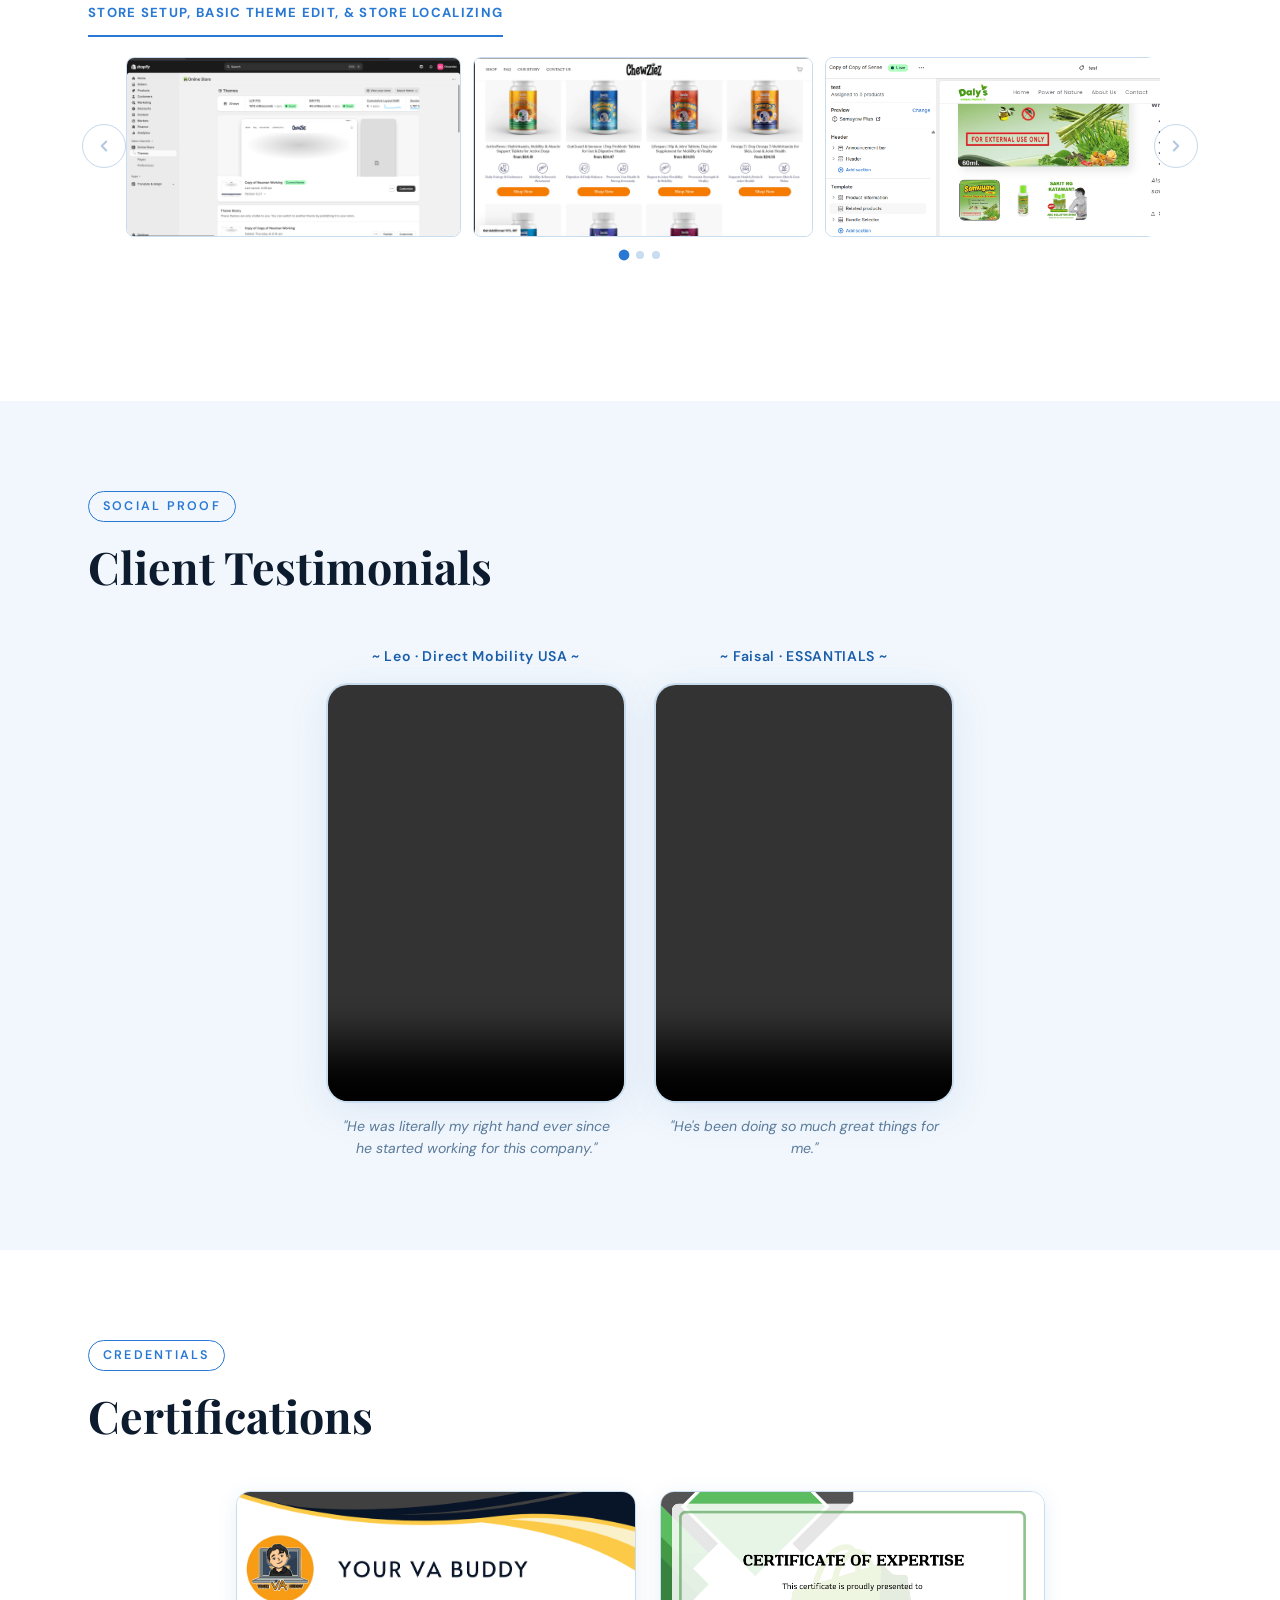
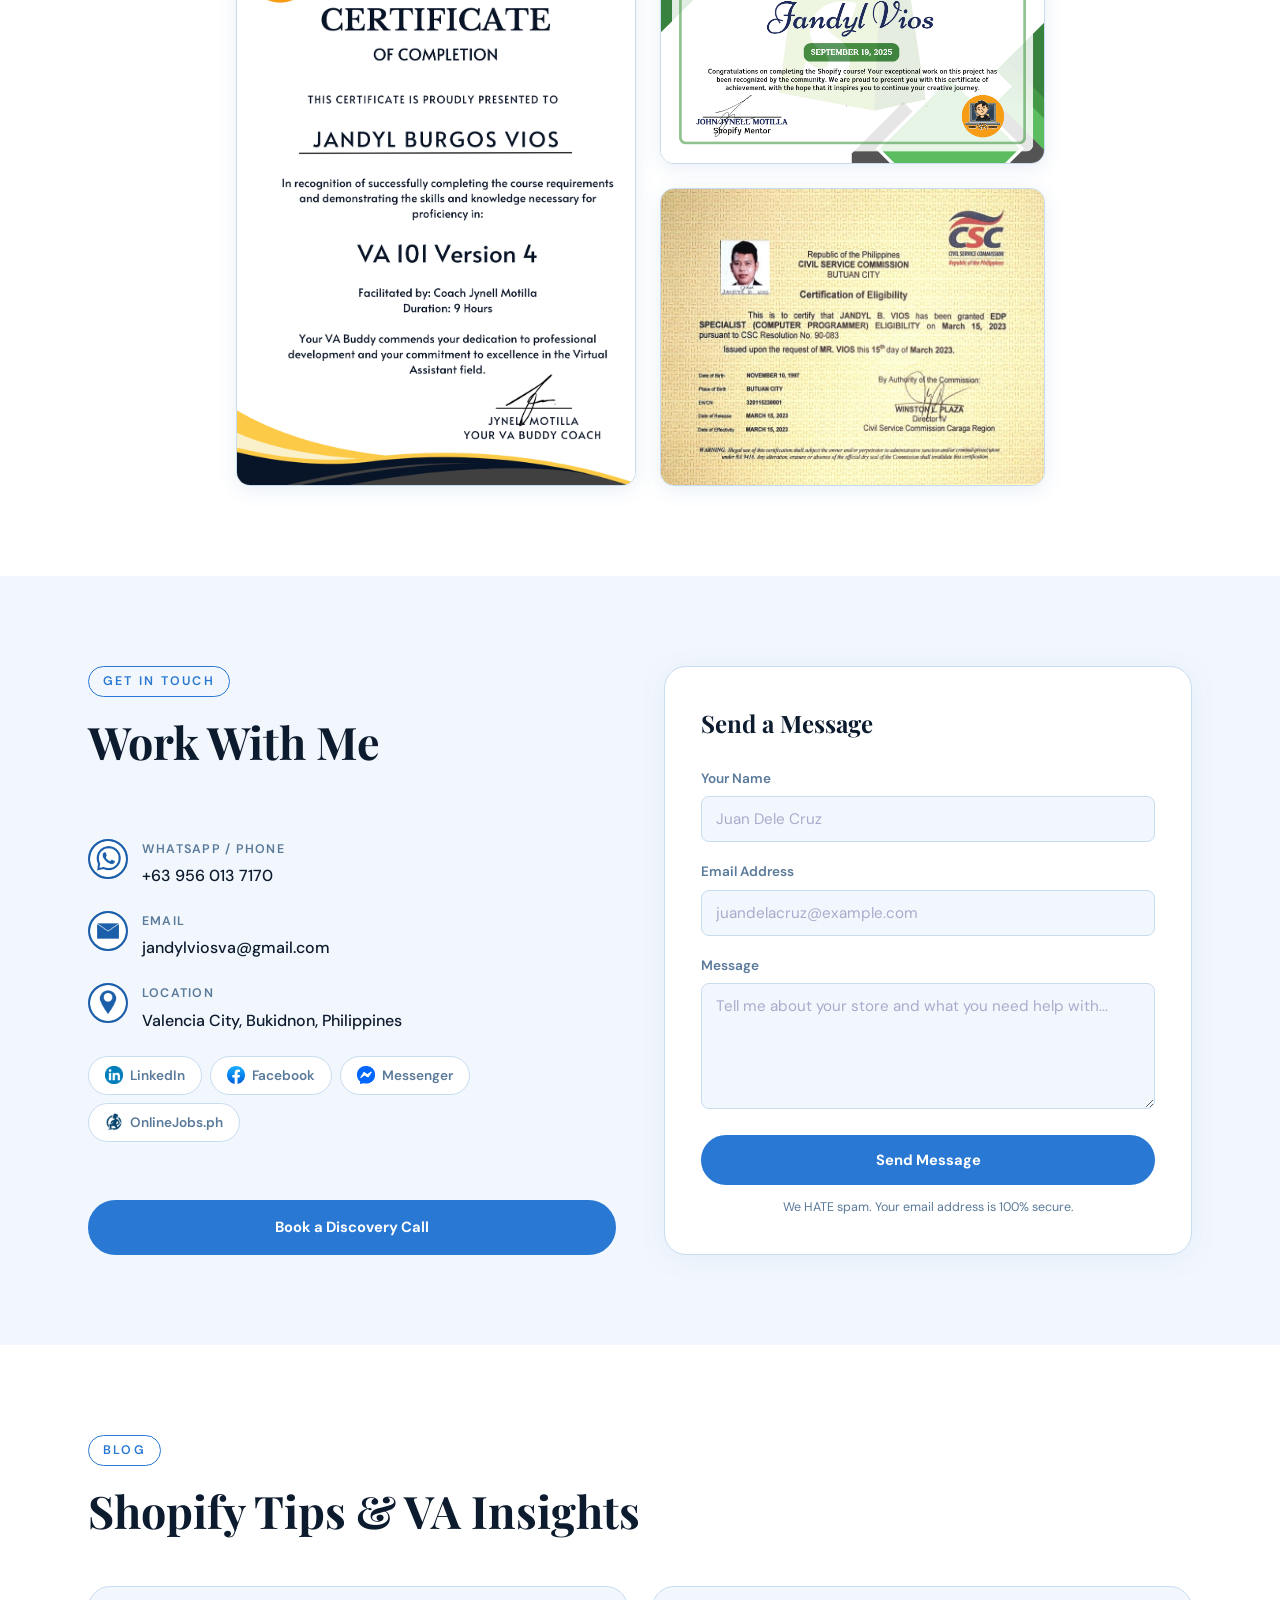
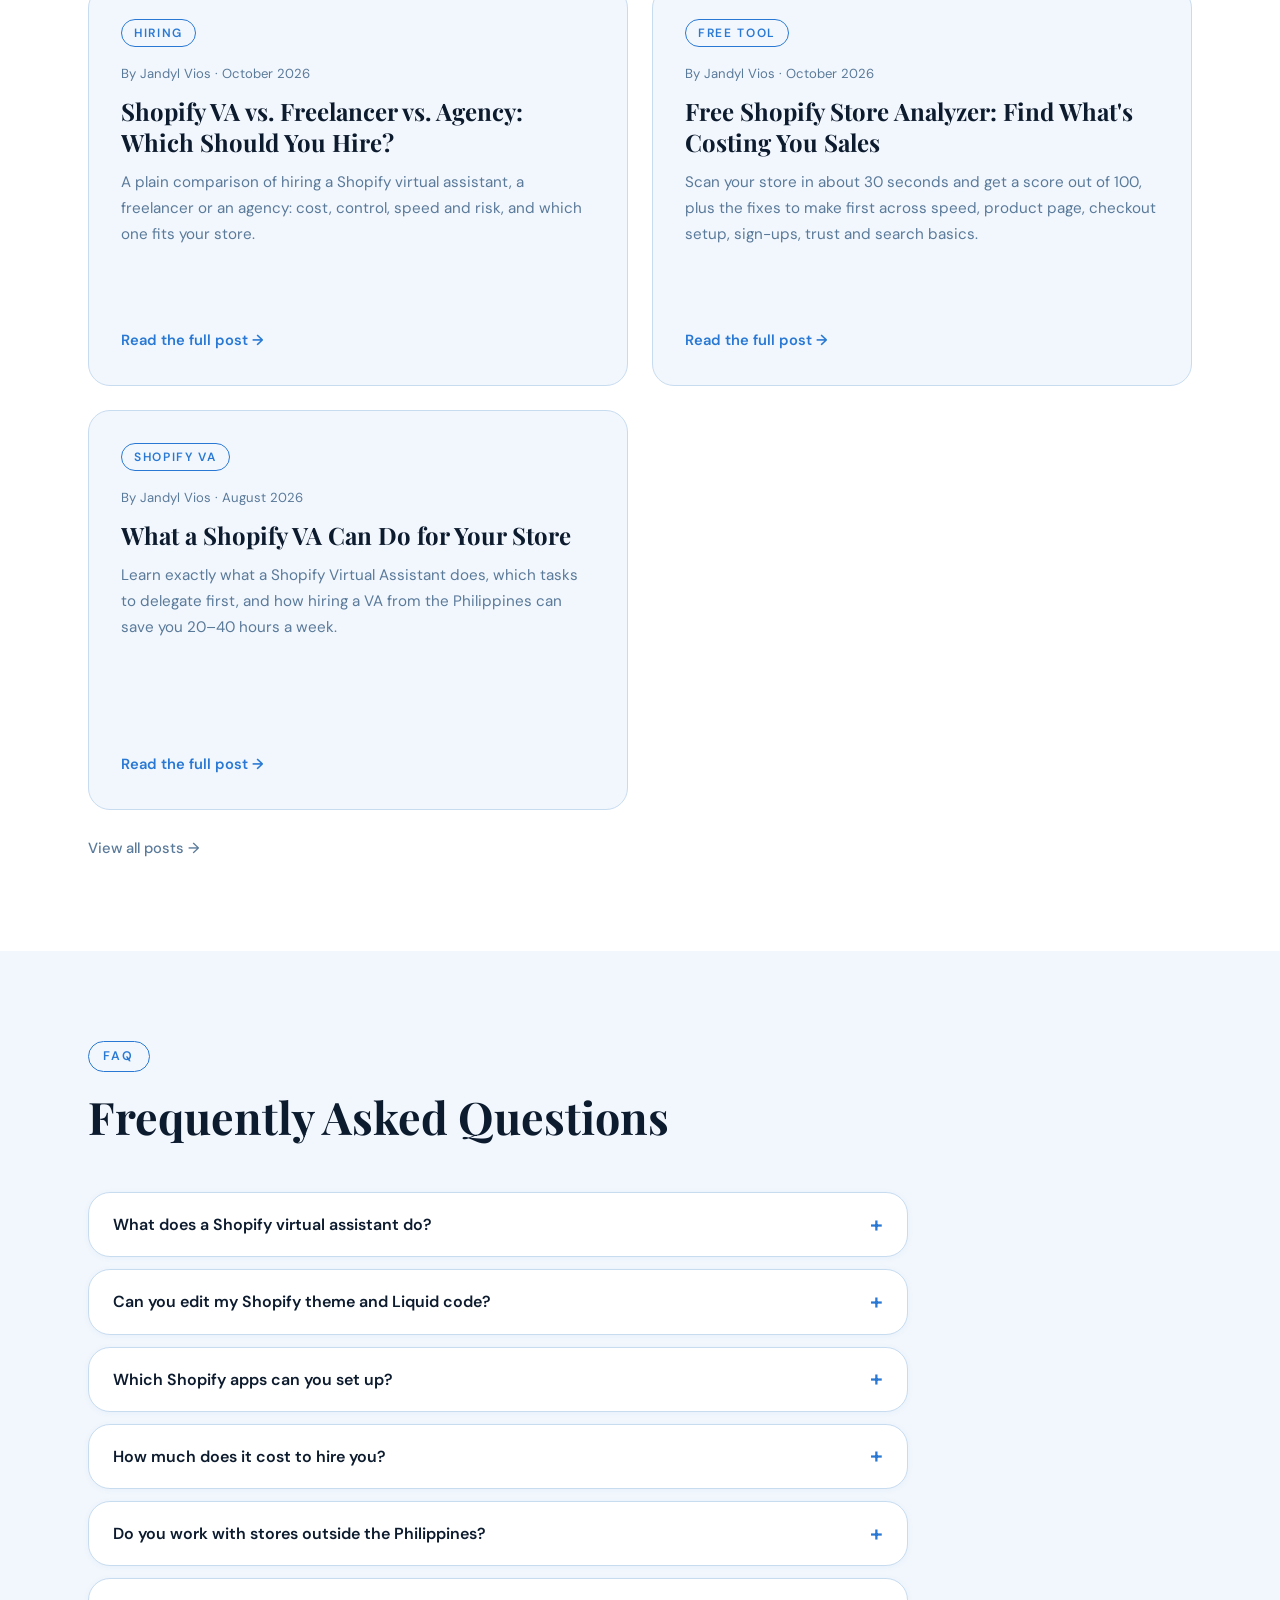
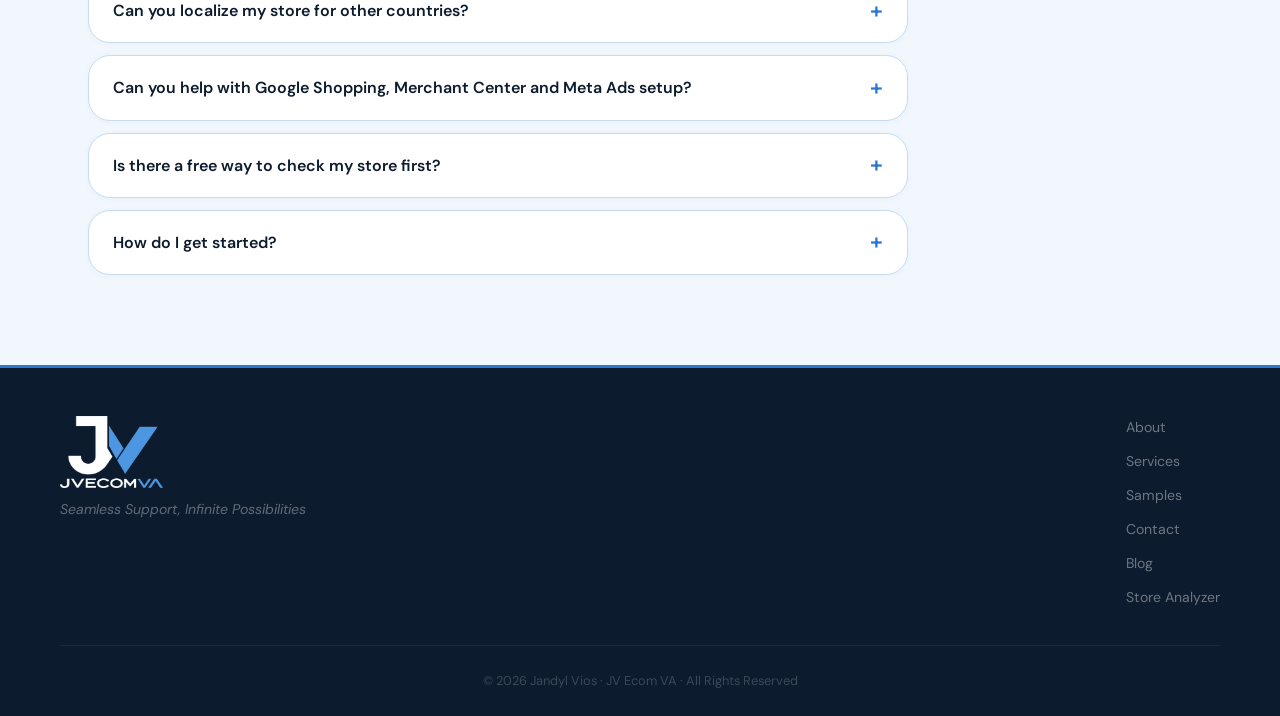
==== commit 8ee2d1ee: "Publish blog: Shopify VA vs. Freelancer vs. Agency: Which Should You Hire? Co-Authored-By: Claude So" ====
--- a/index.html
+++ b/index.html
@@ -1669,6 +1669,13 @@
         <h2 class="section-title">Shopify Tips &amp; VA Insights</h2>
         <div class="post-grid">
           <article class="post-card">
+            <div class="post-tag">Hiring</div>
+            <p class="post-meta">By Jandyl Vios · October 2026</p>
+            <h3>Shopify VA vs. Freelancer vs. Agency: Which Should You Hire?</h3>
+            <p class="post-excerpt">A plain comparison of hiring a Shopify virtual assistant, a freelancer or an agency: cost, control, speed and risk, and which one fits your store.</p>
+            <a class="post-link" href="blog/shopify-va-vs-freelancer-vs-agency.html">Read the full post →</a>
+          </article>
+          <article class="post-card">
             <div class="post-tag">Free Tool</div>
             <p class="post-meta">By Jandyl Vios · October 2026</p>
             <h3>Free Shopify Store Analyzer: Find What's Costing You Sales</h3>
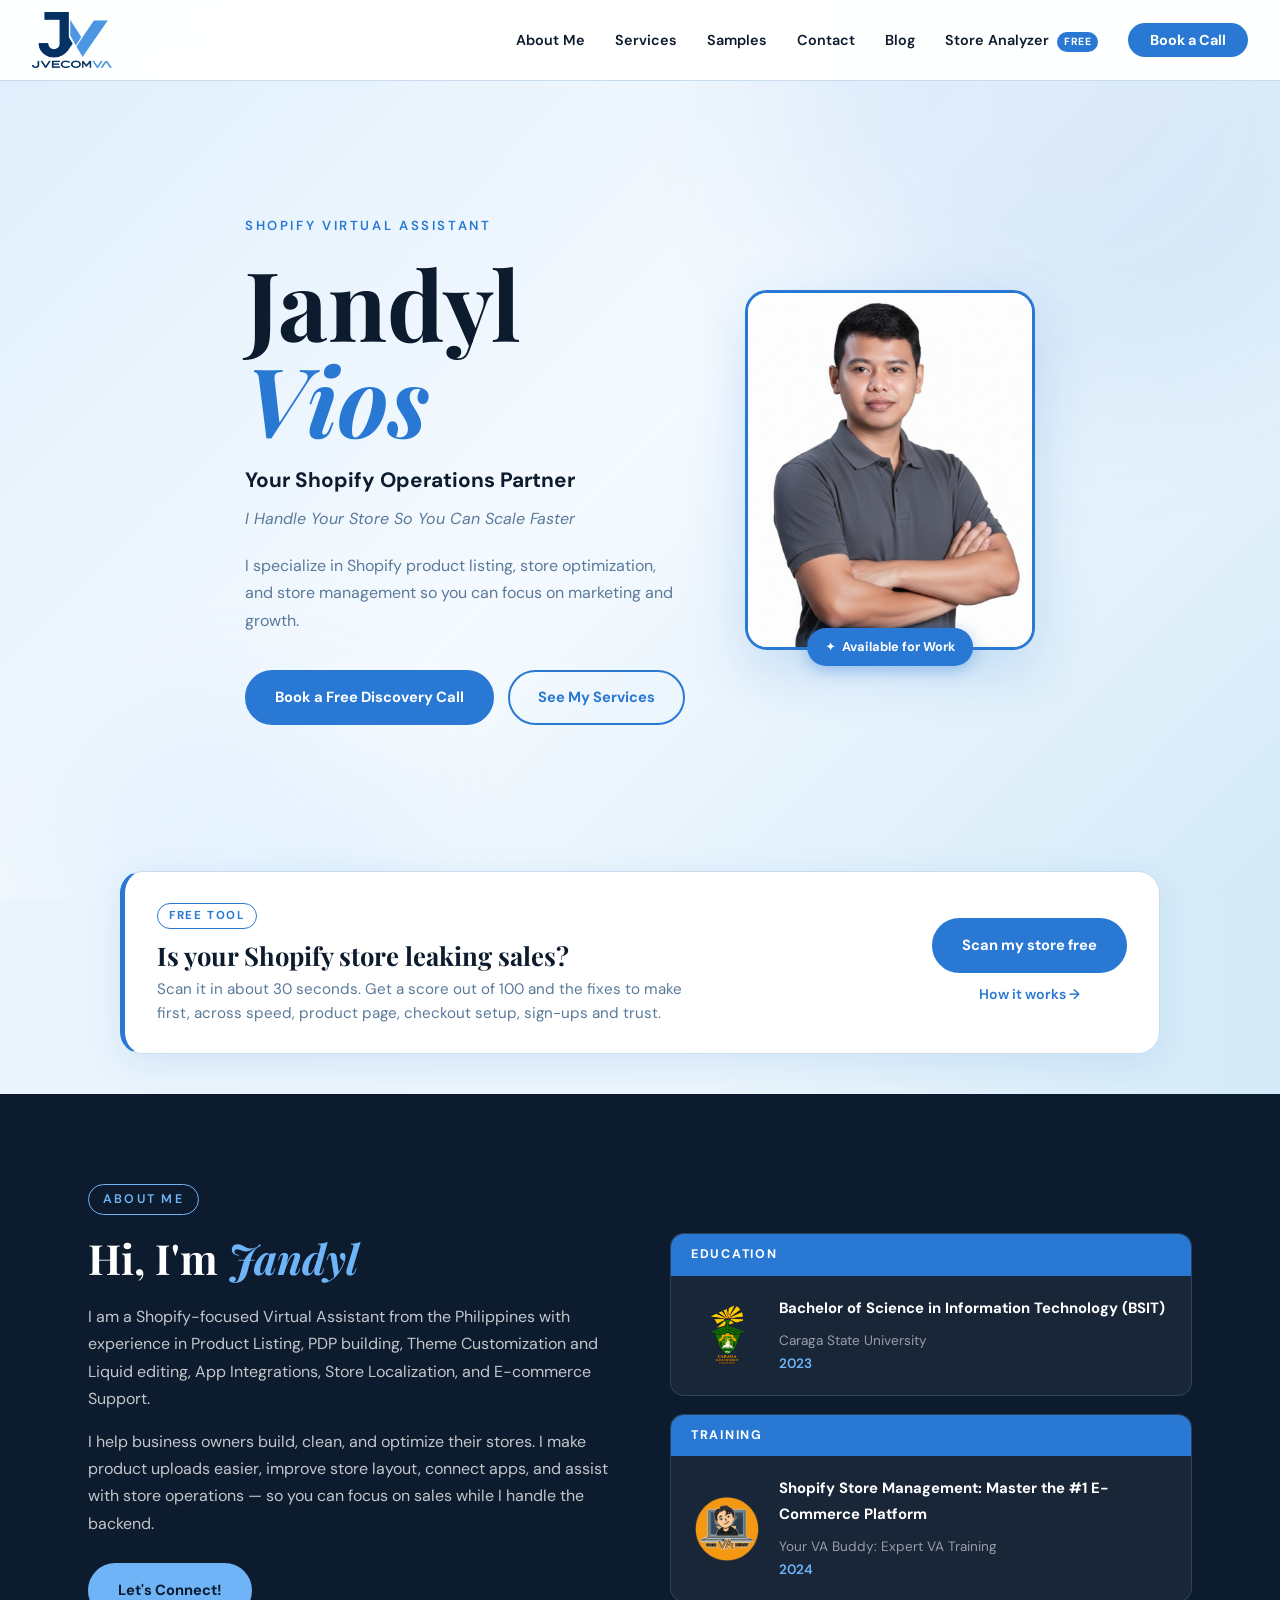
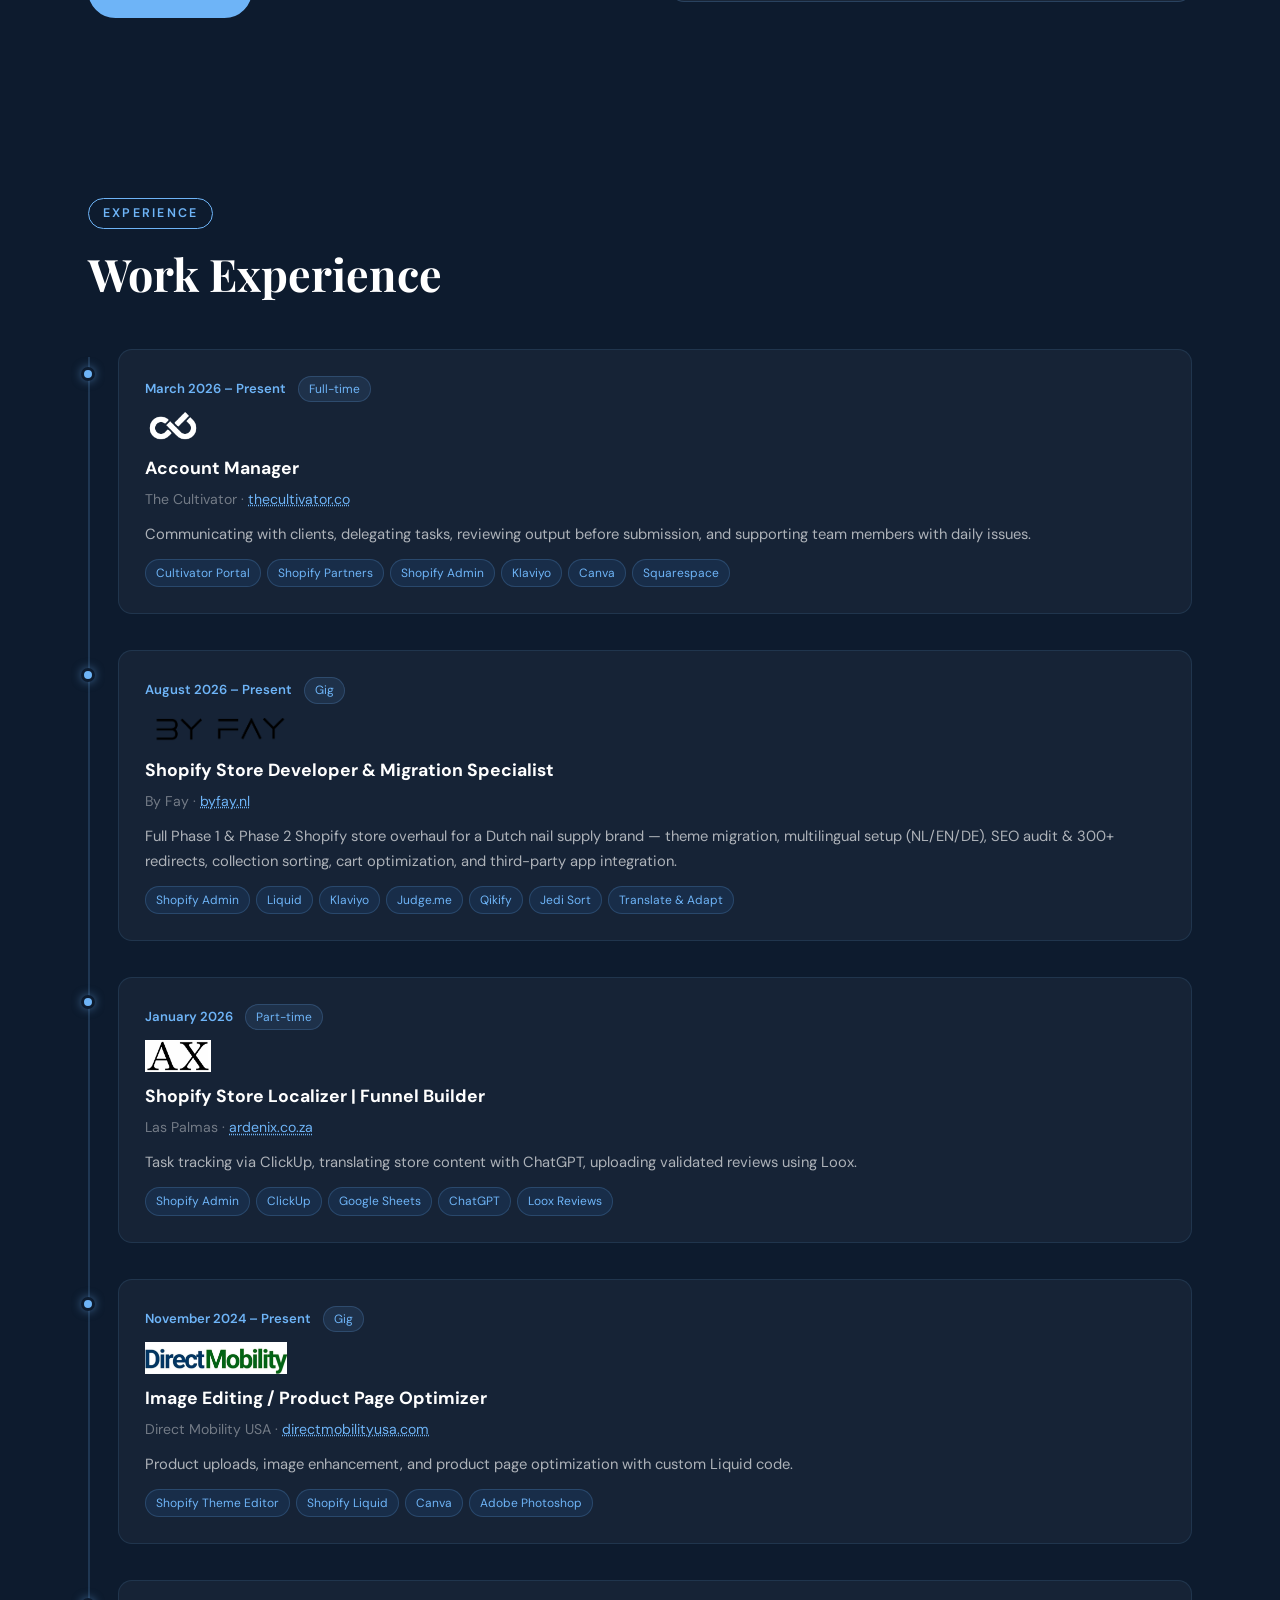
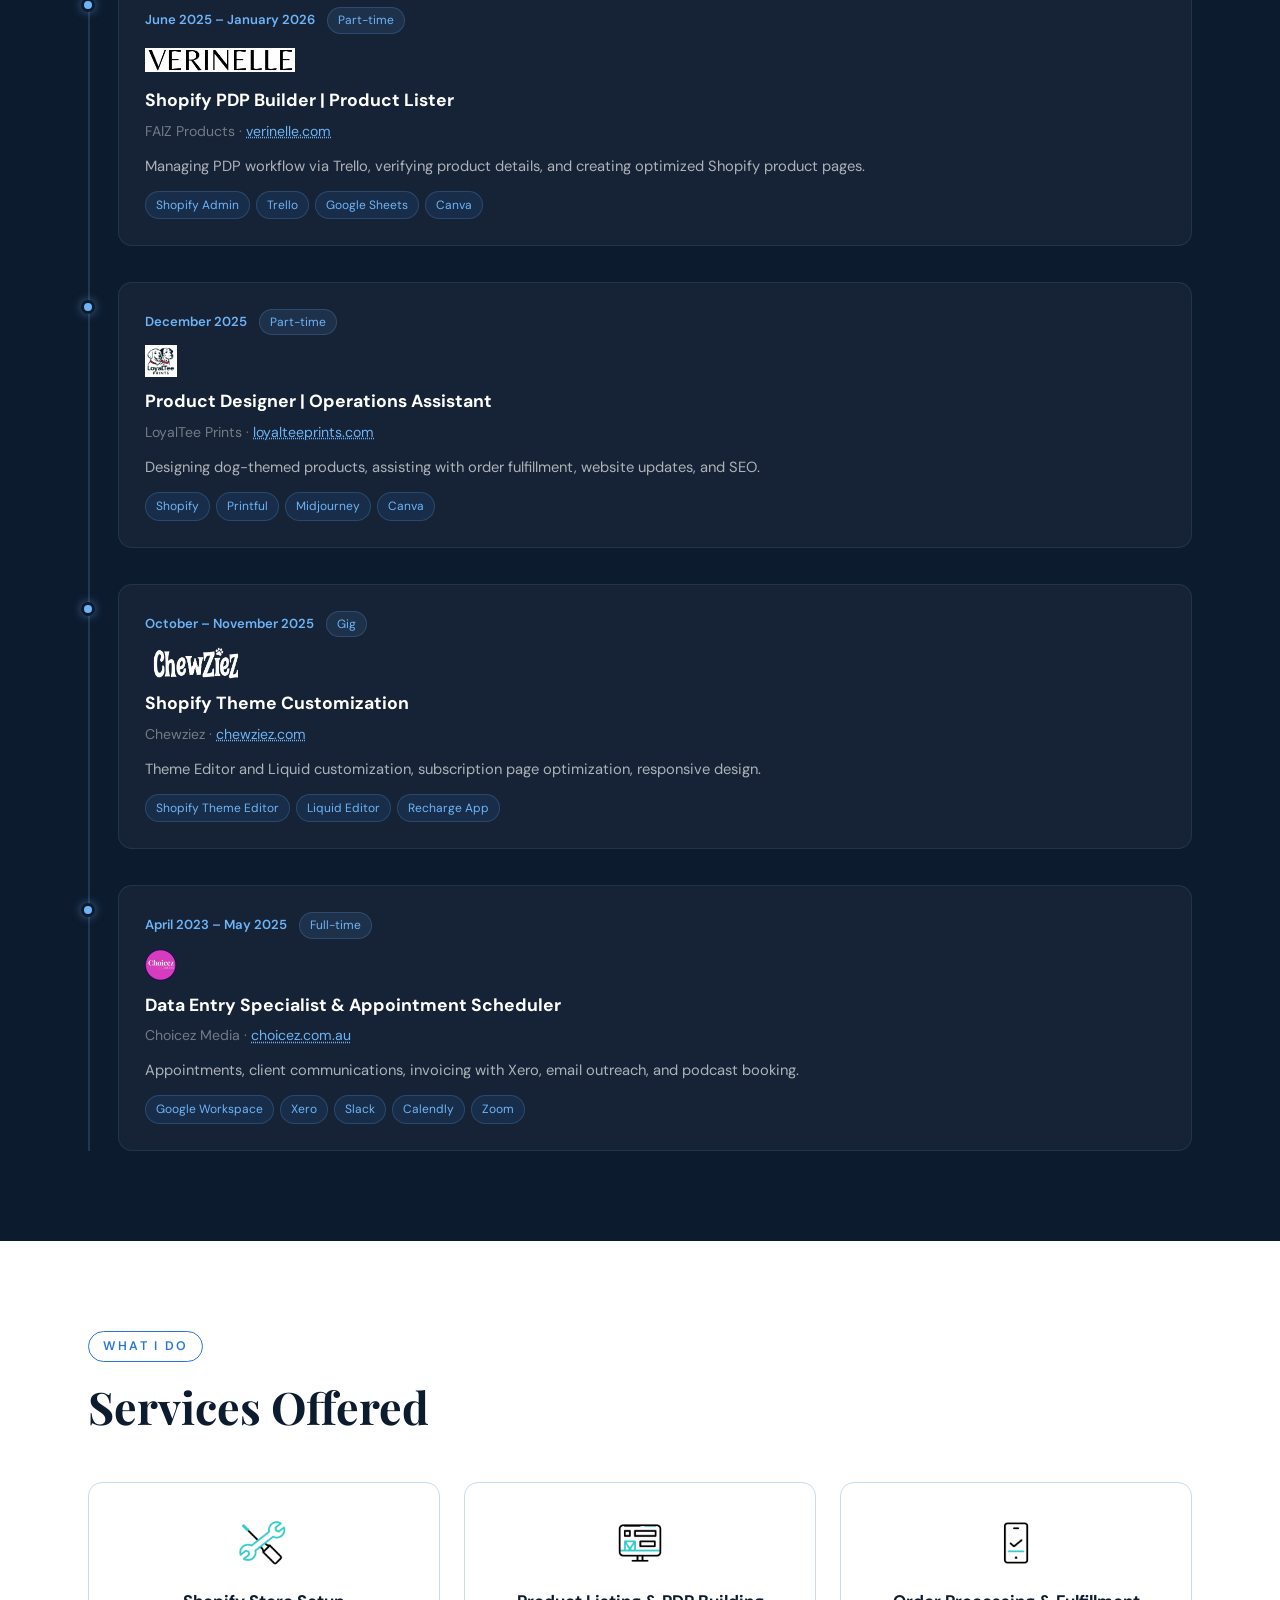
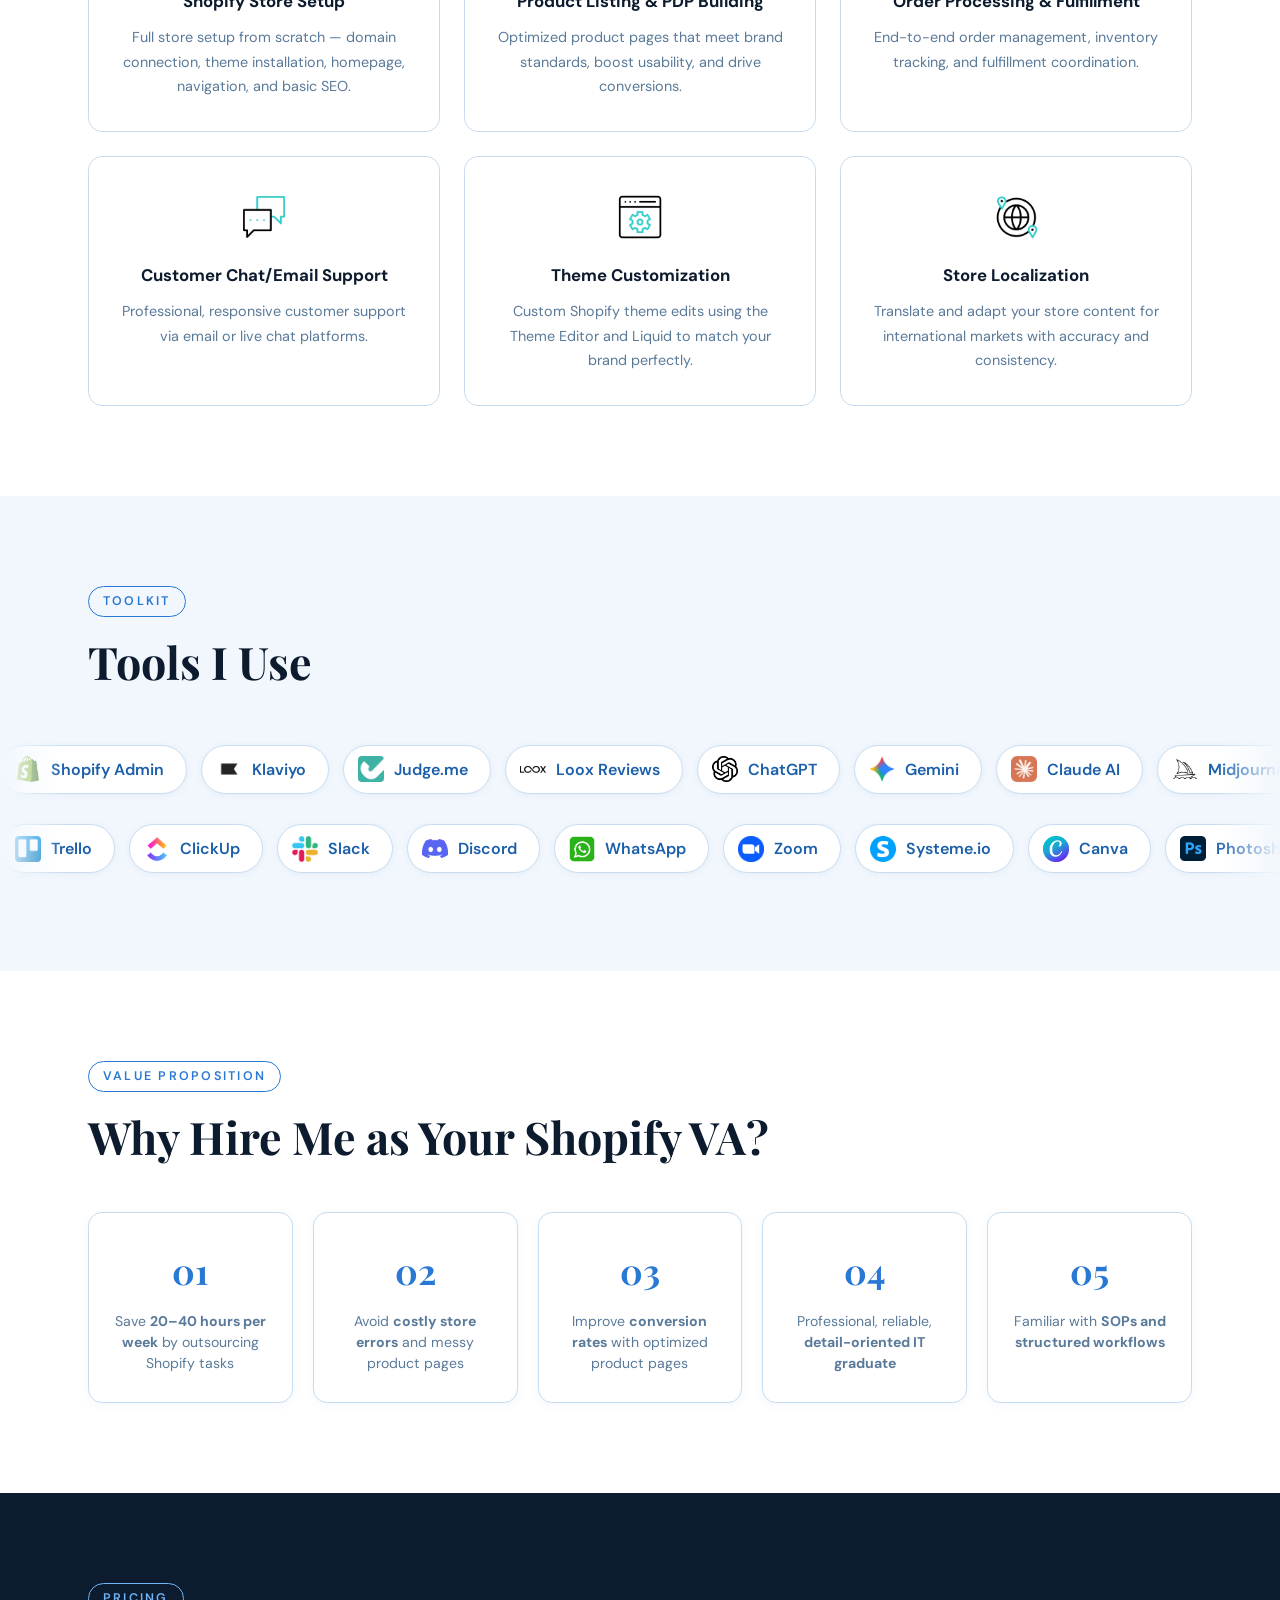
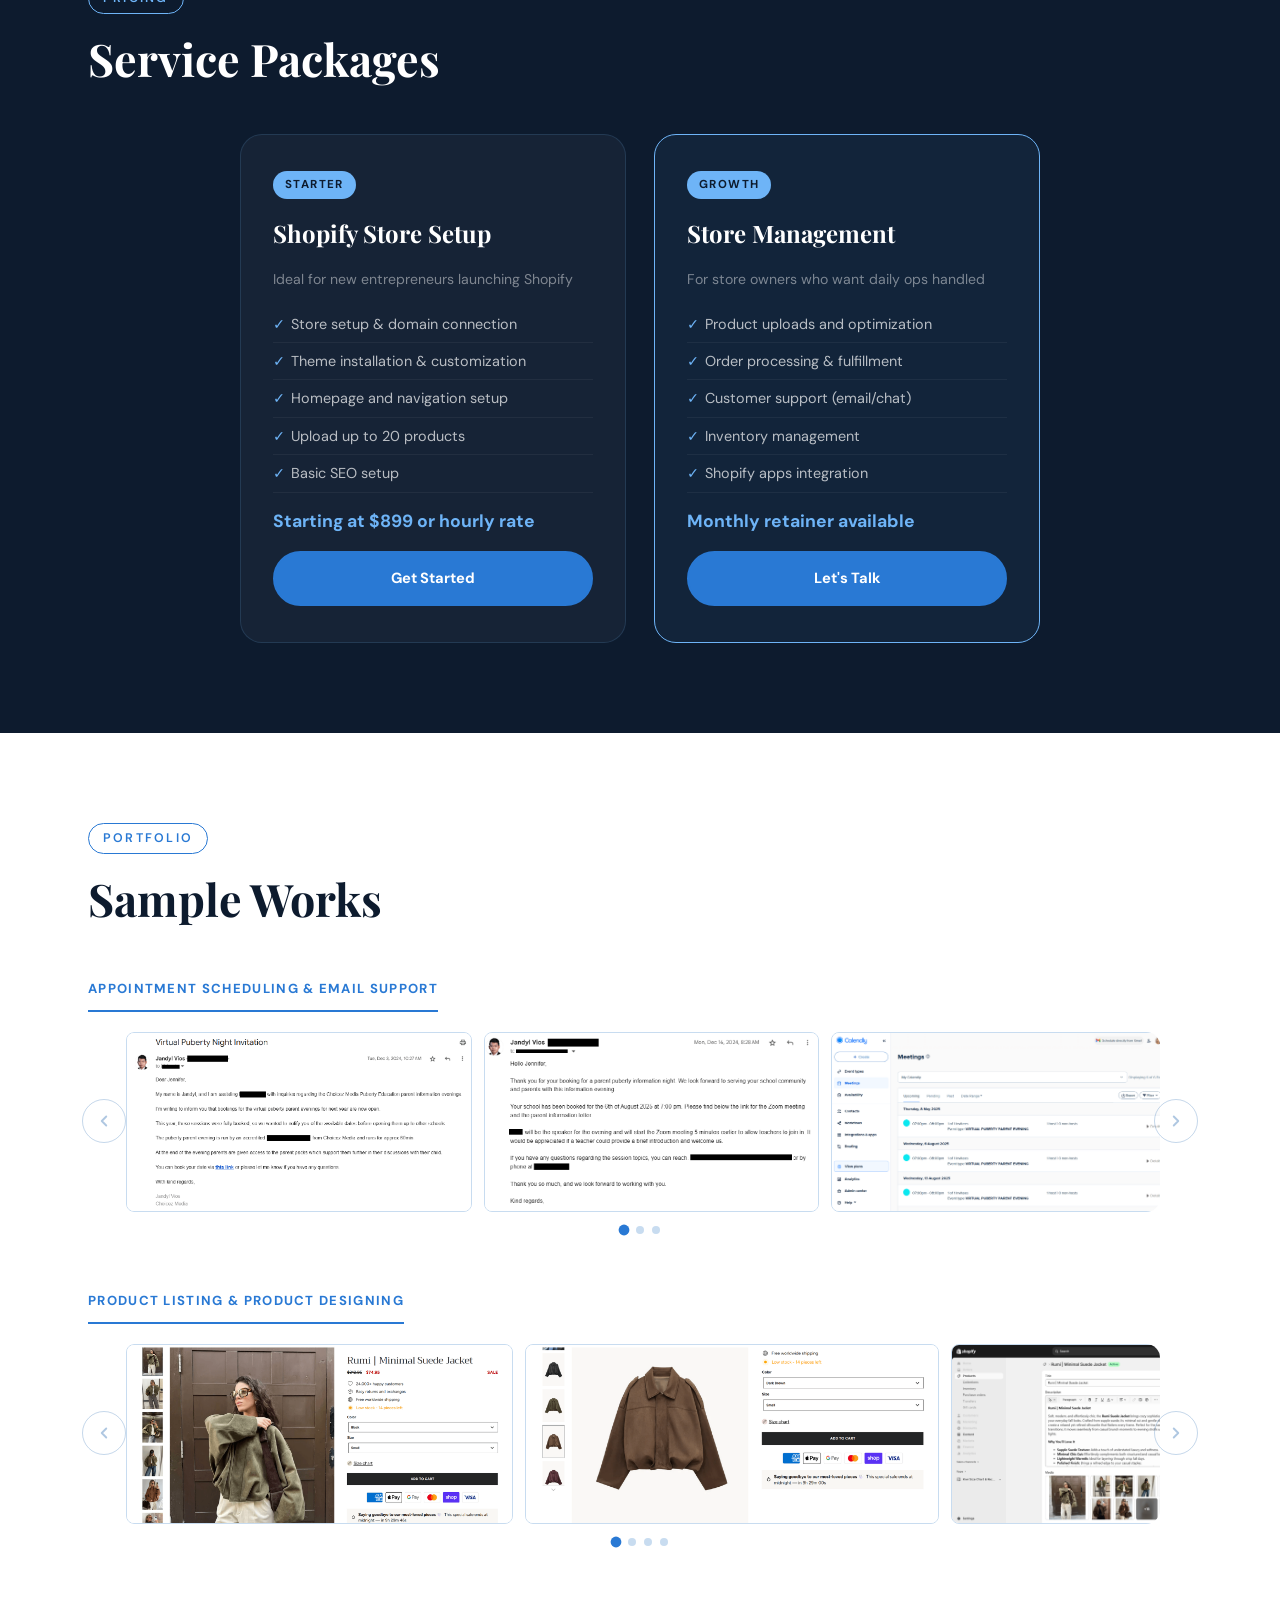
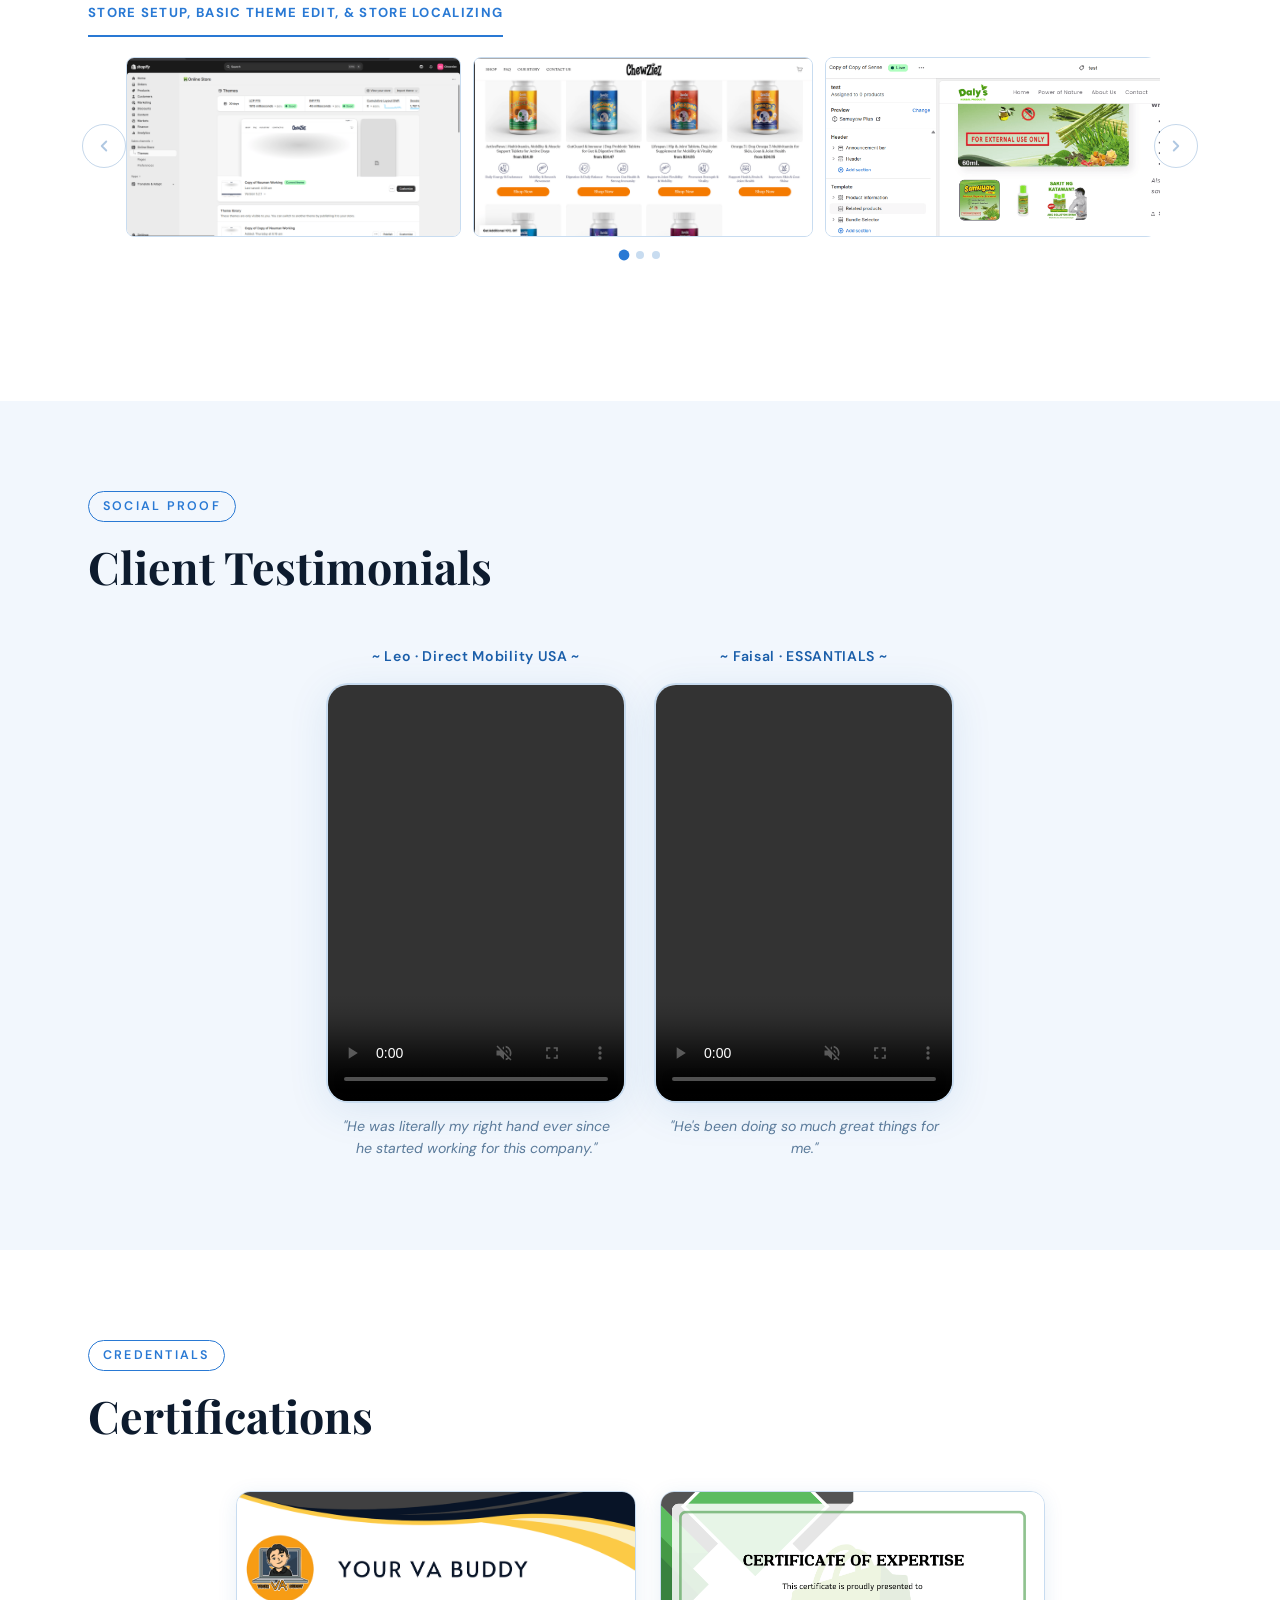
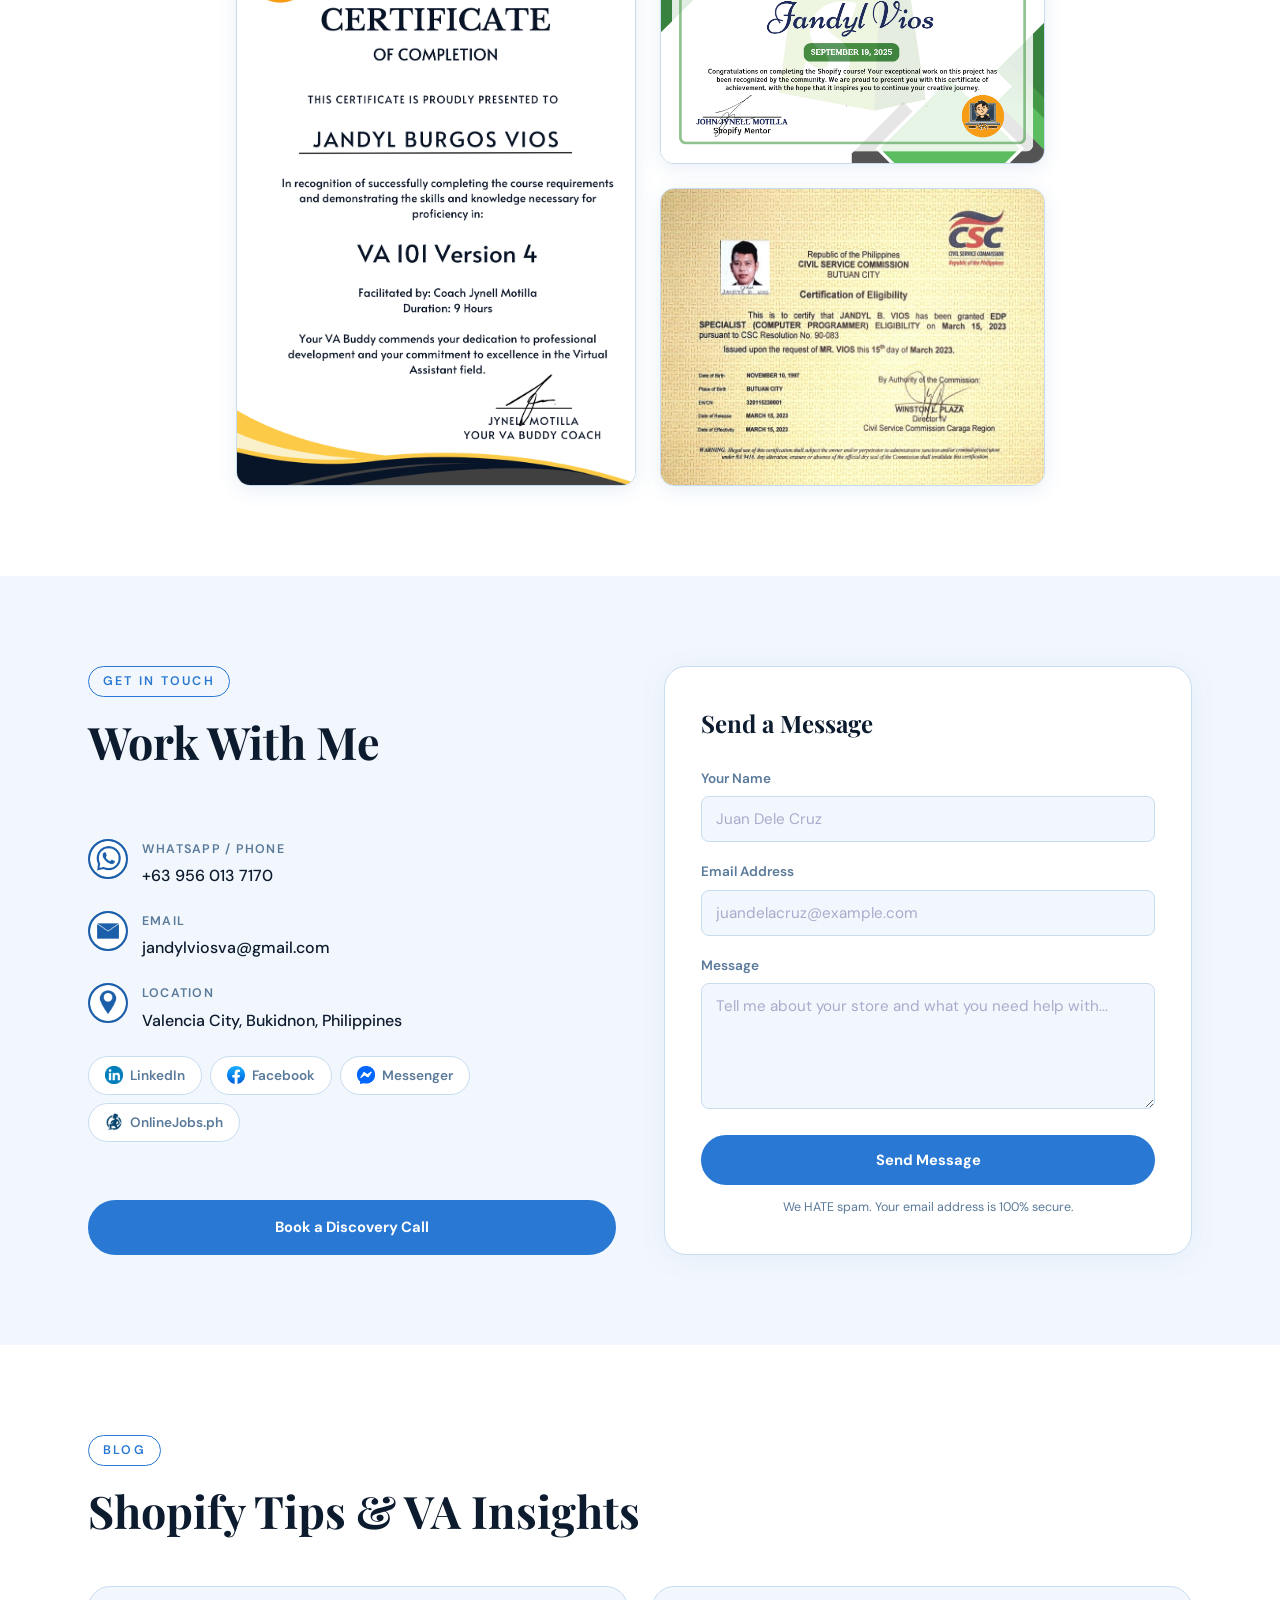
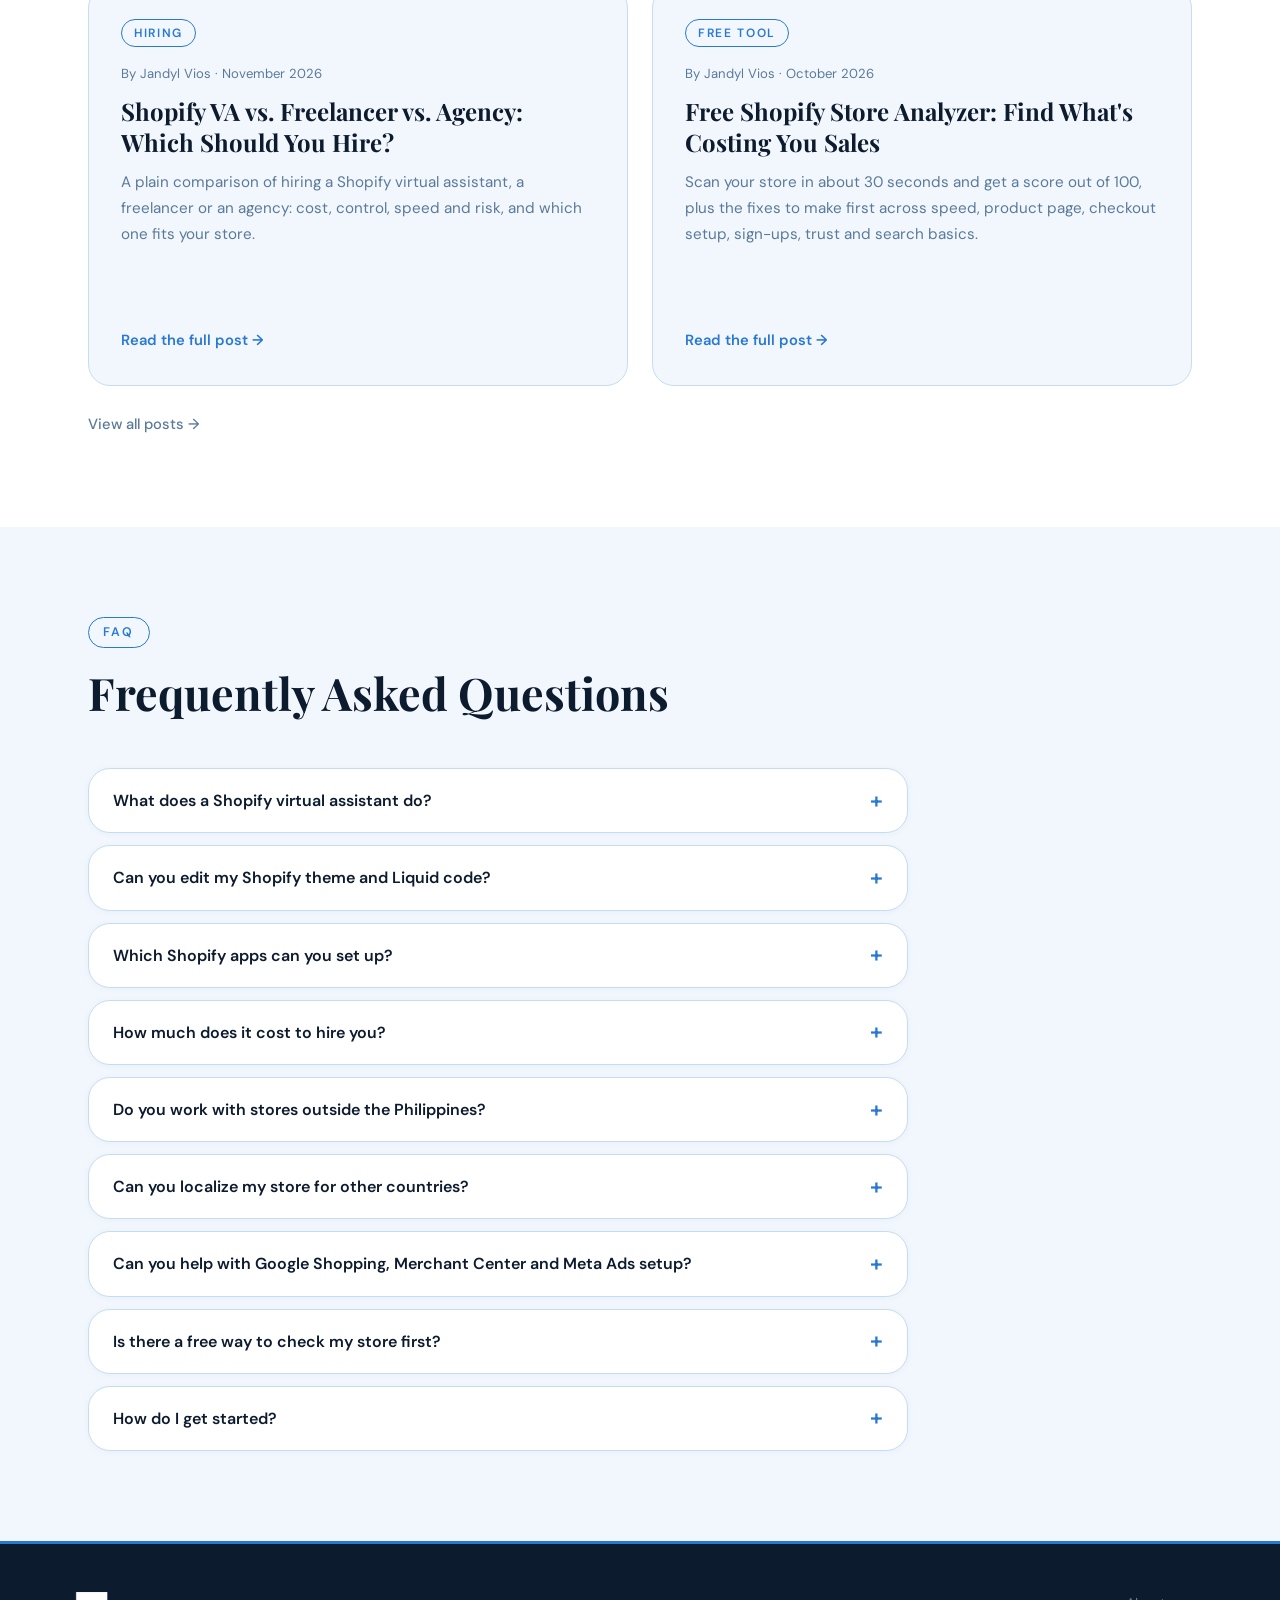
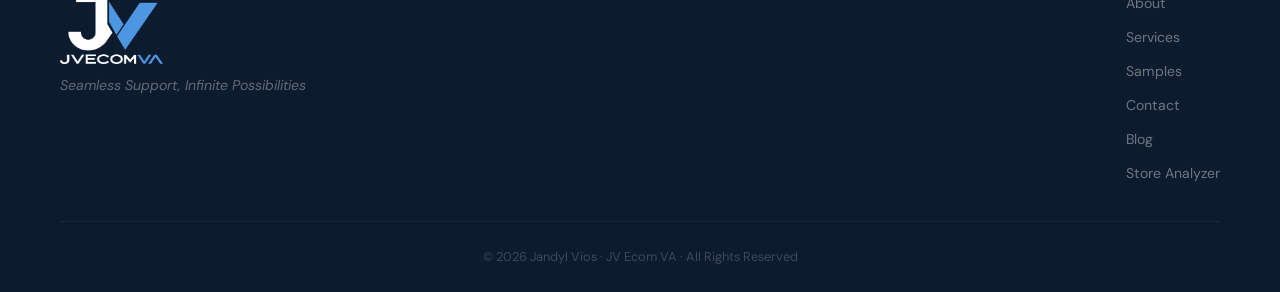
==== commit fd0b9fe7: "Fix blog post date to November 2026 and show only 2 posts on home teaser Co-Authored-By: Claude Sonn" ====
--- a/index.html
+++ b/index.html
@@ -1670,7 +1670,7 @@
         <div class="post-grid">
           <article class="post-card">
             <div class="post-tag">Hiring</div>
-            <p class="post-meta">By Jandyl Vios · October 2026</p>
+            <p class="post-meta">By Jandyl Vios · November 2026</p>
             <h3>Shopify VA vs. Freelancer vs. Agency: Which Should You Hire?</h3>
             <p class="post-excerpt">A plain comparison of hiring a Shopify virtual assistant, a freelancer or an agency: cost, control, speed and risk, and which one fits your store.</p>
             <a class="post-link" href="blog/shopify-va-vs-freelancer-vs-agency.html">Read the full post →</a>
@@ -1681,13 +1681,6 @@
             <h3>Free Shopify Store Analyzer: Find What's Costing You Sales</h3>
             <p class="post-excerpt">Scan your store in about 30 seconds and get a score out of 100, plus the fixes to make first across speed, product page, checkout setup, sign-ups, trust and search basics.</p>
             <a class="post-link" href="blog/free-shopify-store-analyzer.html">Read the full post →</a>
-          </article>
-          <article class="post-card">
-            <div class="post-tag">Shopify VA</div>
-            <p class="post-meta">By Jandyl Vios · August 2026</p>
-            <h3>What a Shopify VA Can Do for Your Store</h3>
-            <p class="post-excerpt">Learn exactly what a Shopify Virtual Assistant does, which tasks to delegate first, and how hiring a VA from the Philippines can save you 20–40 hours a week.</p>
-            <a class="post-link" href="blog/what-a-shopify-va-can-do-for-your-store.html">Read the full post →</a>
           </article>
         </div>
         <div style="margin-top:24px;">
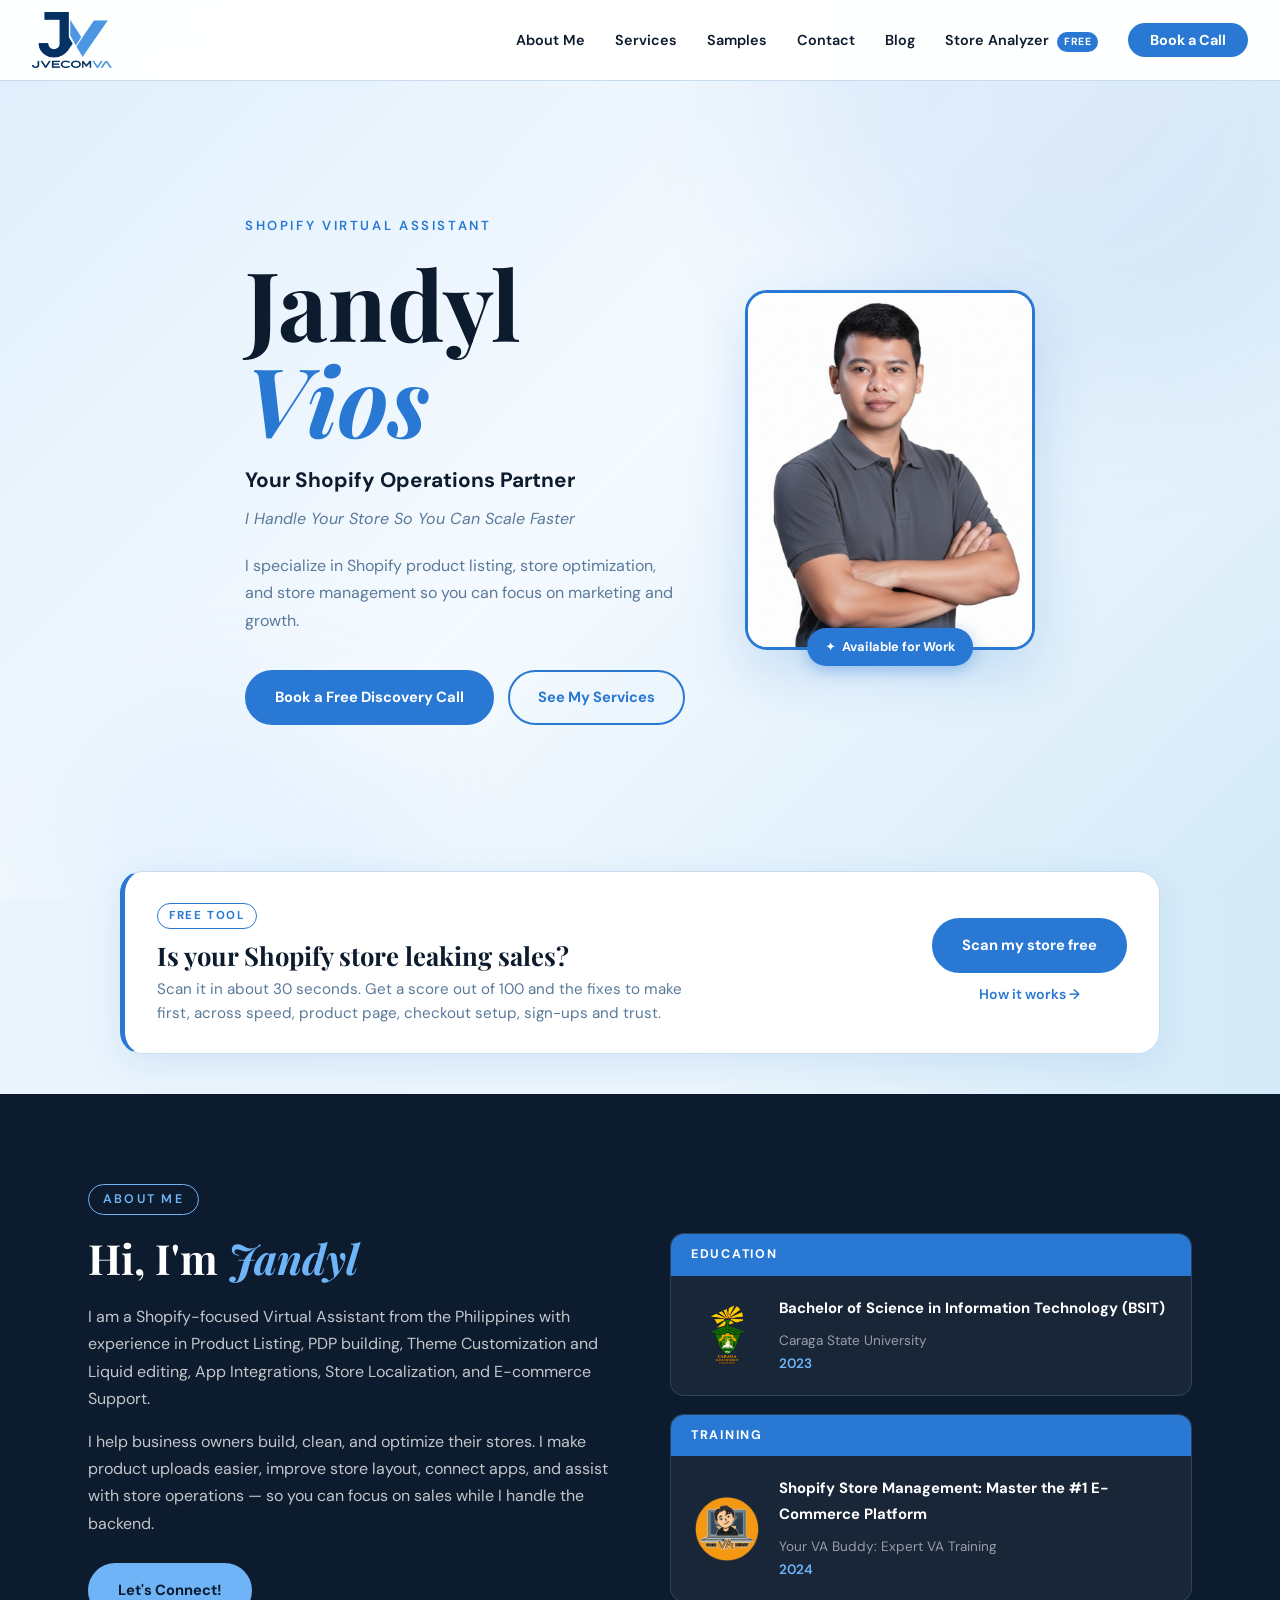
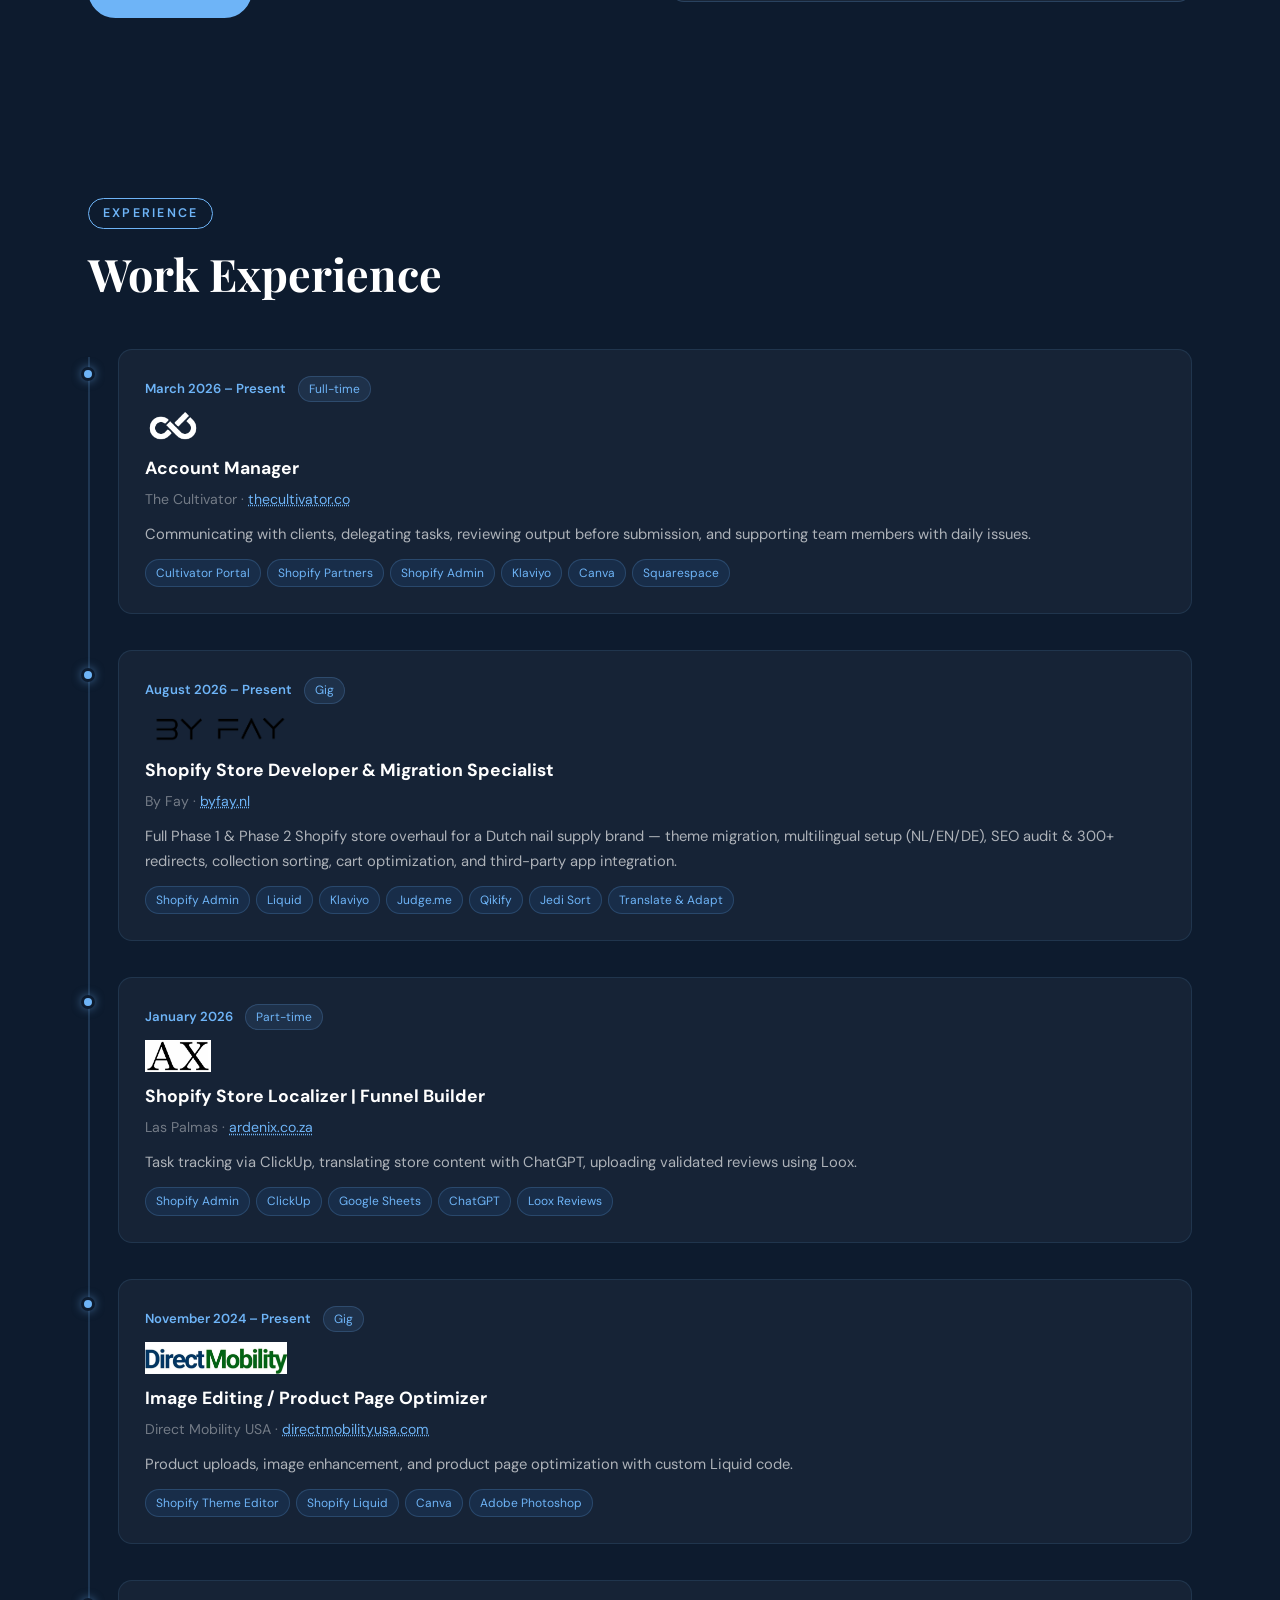
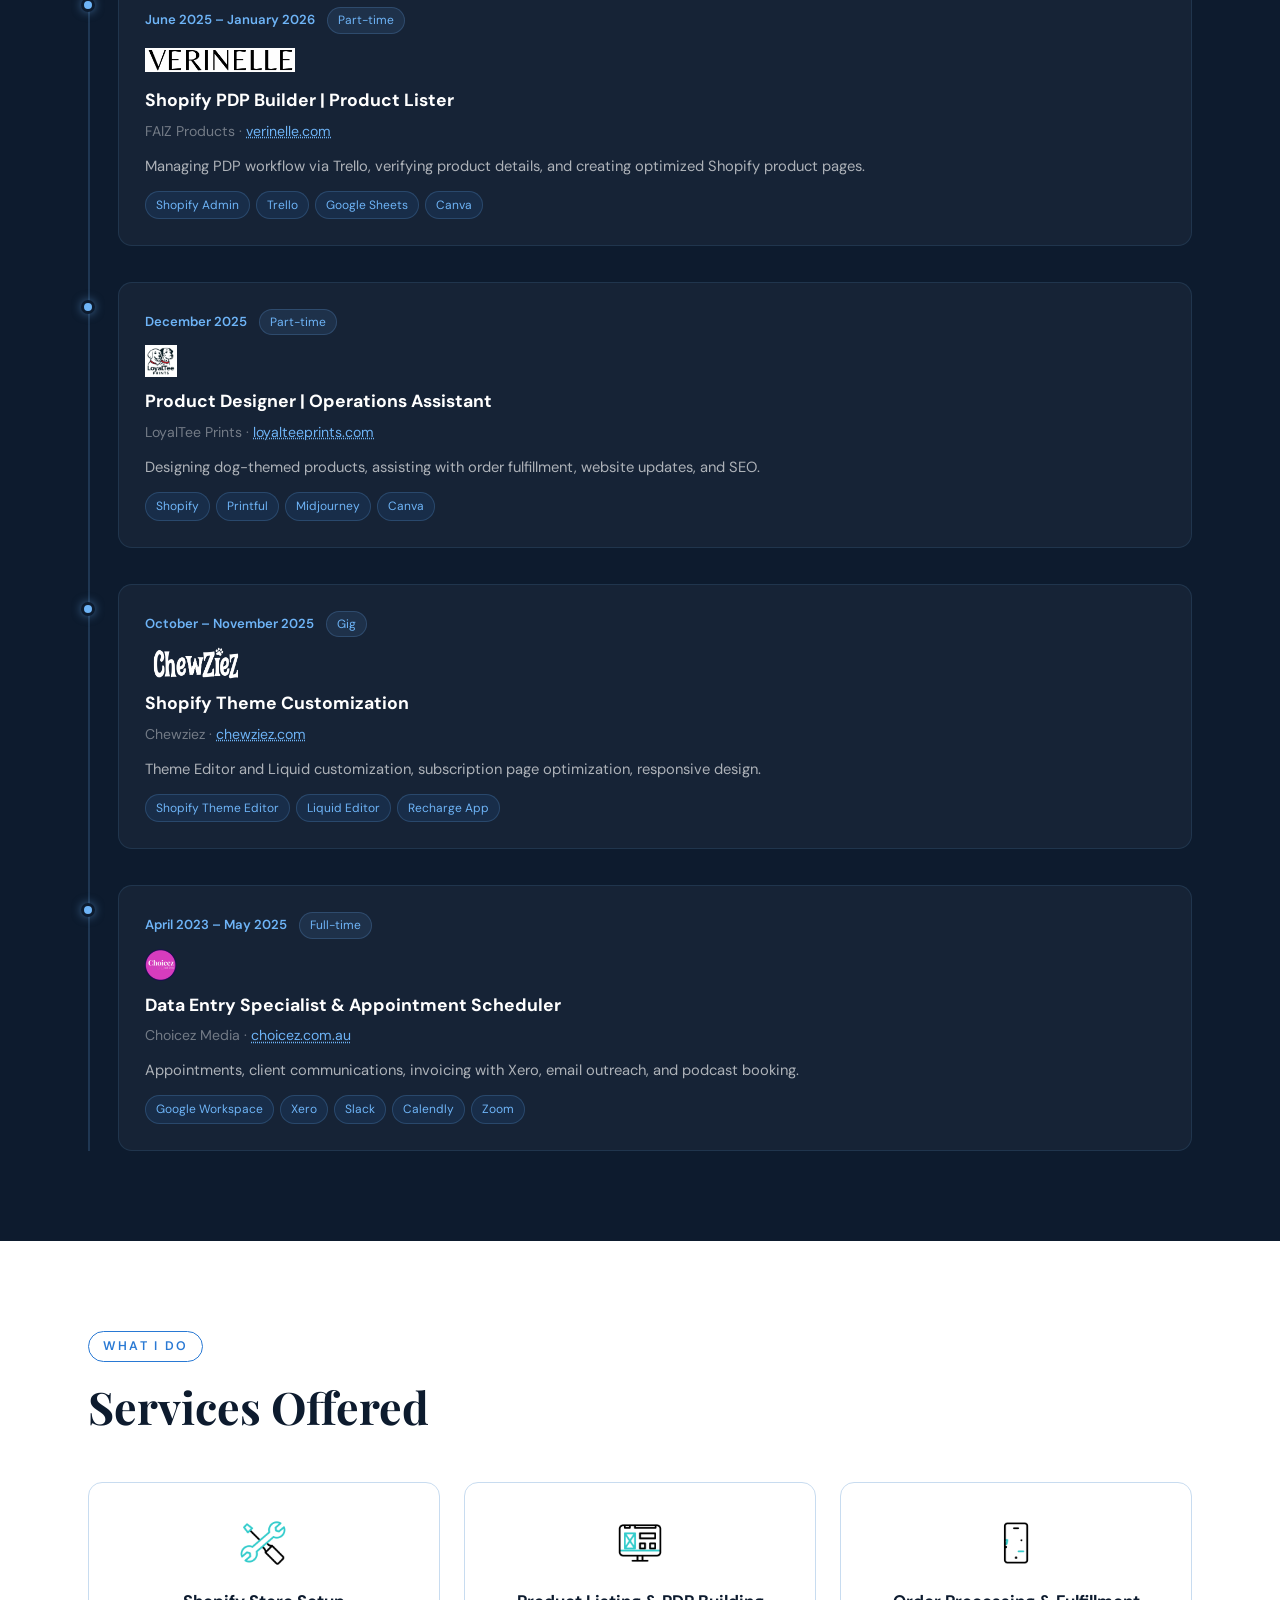
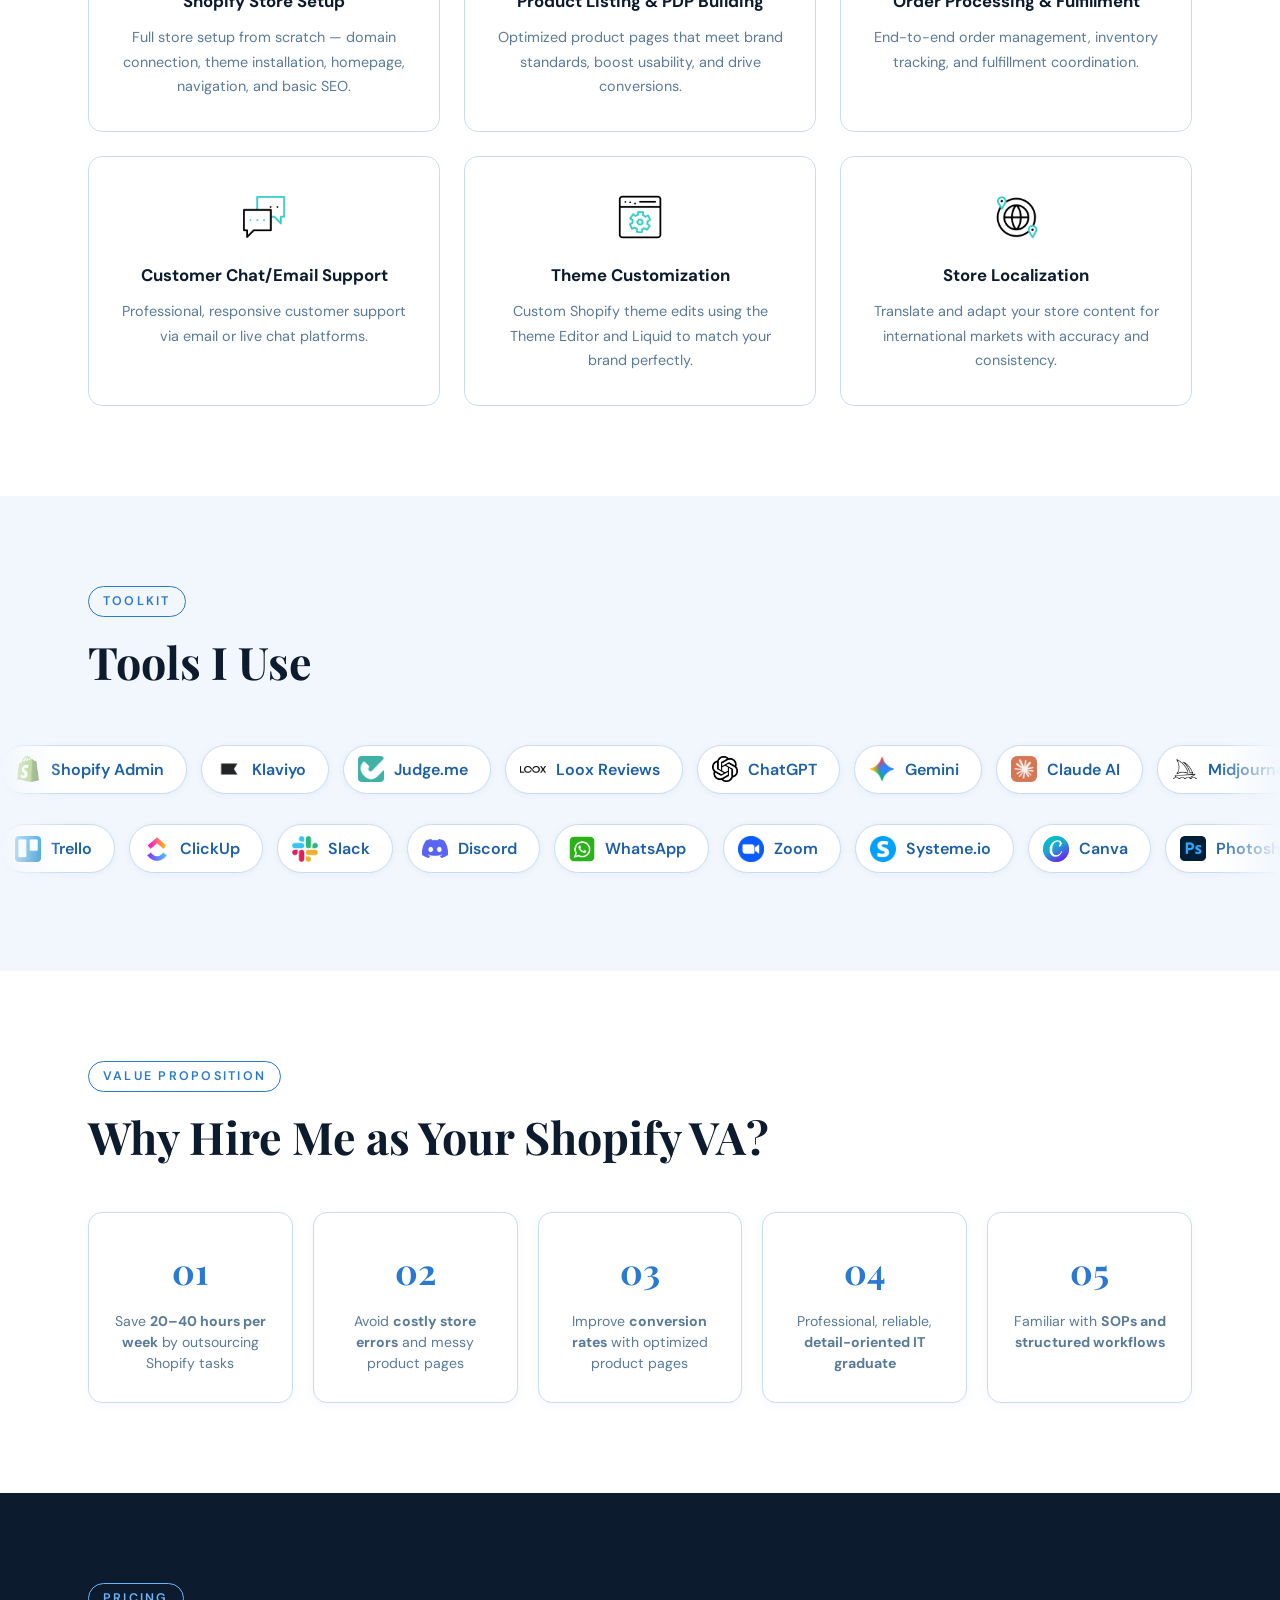
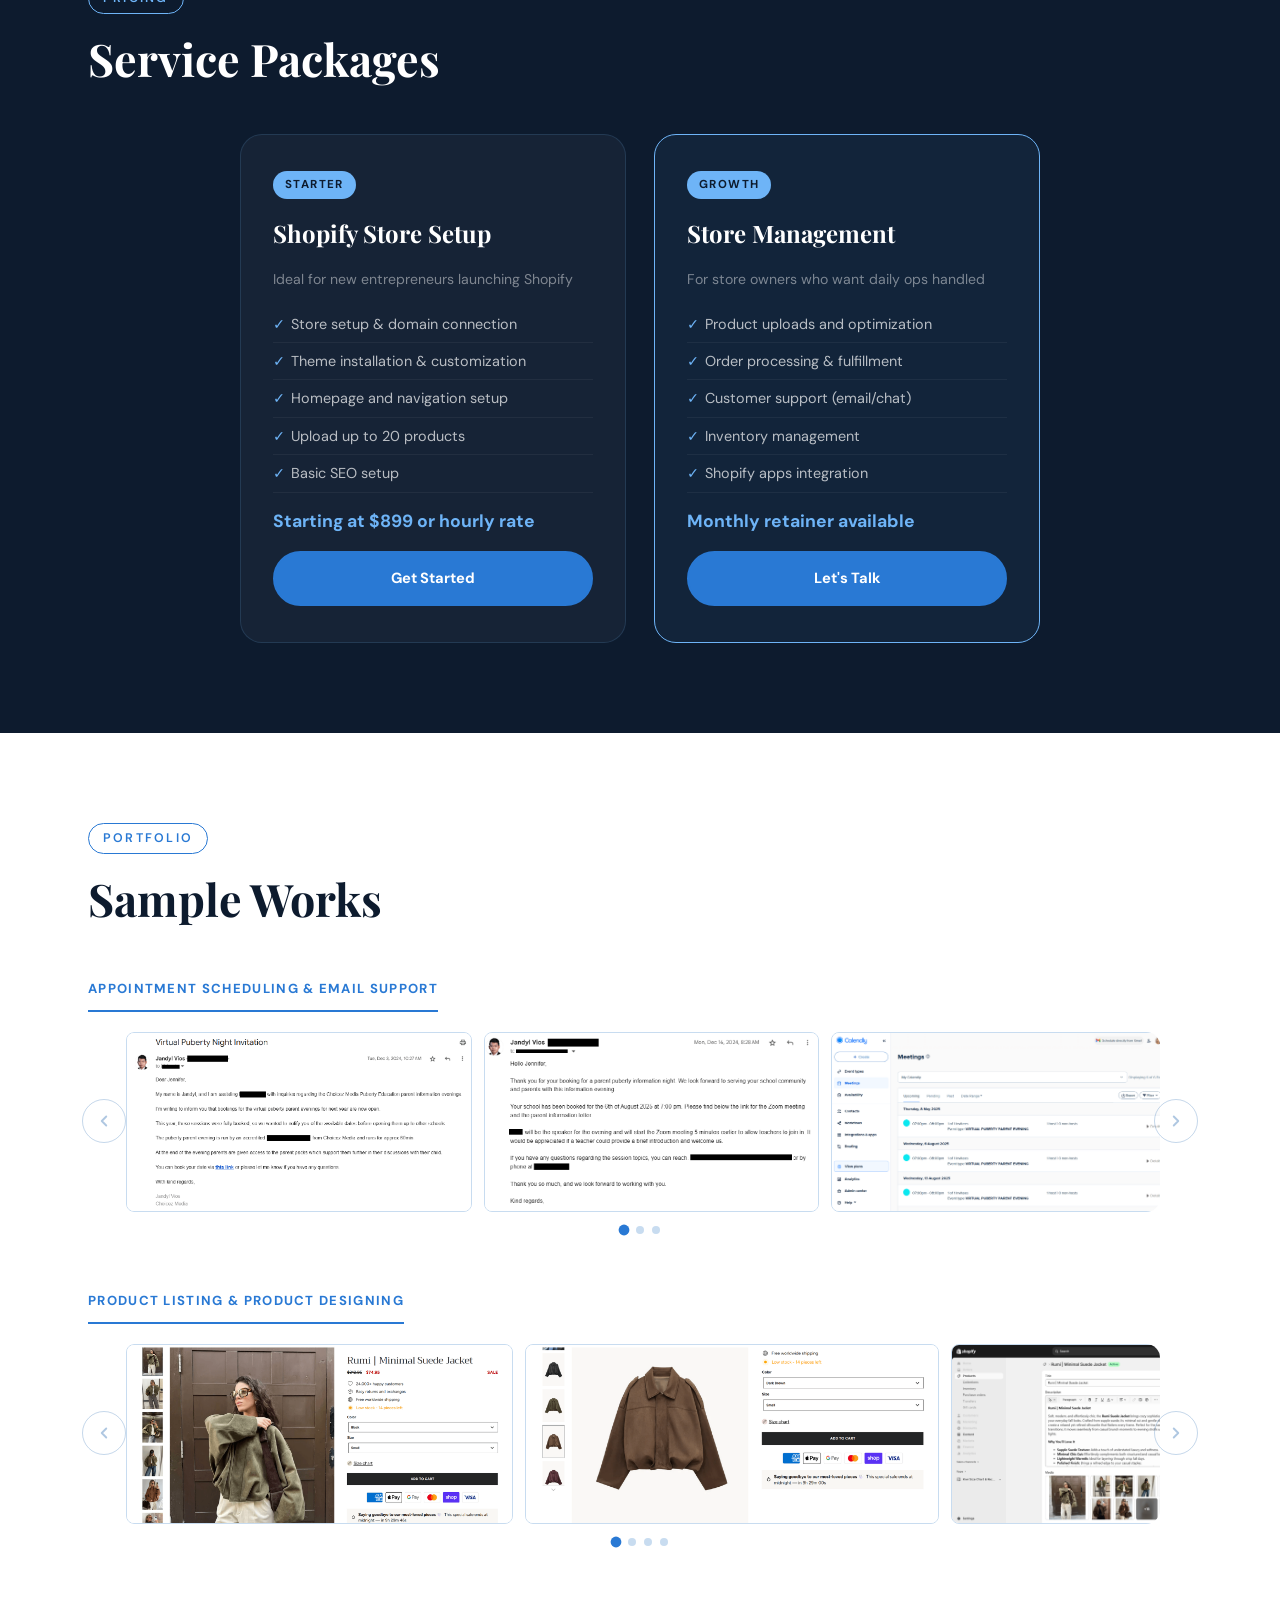
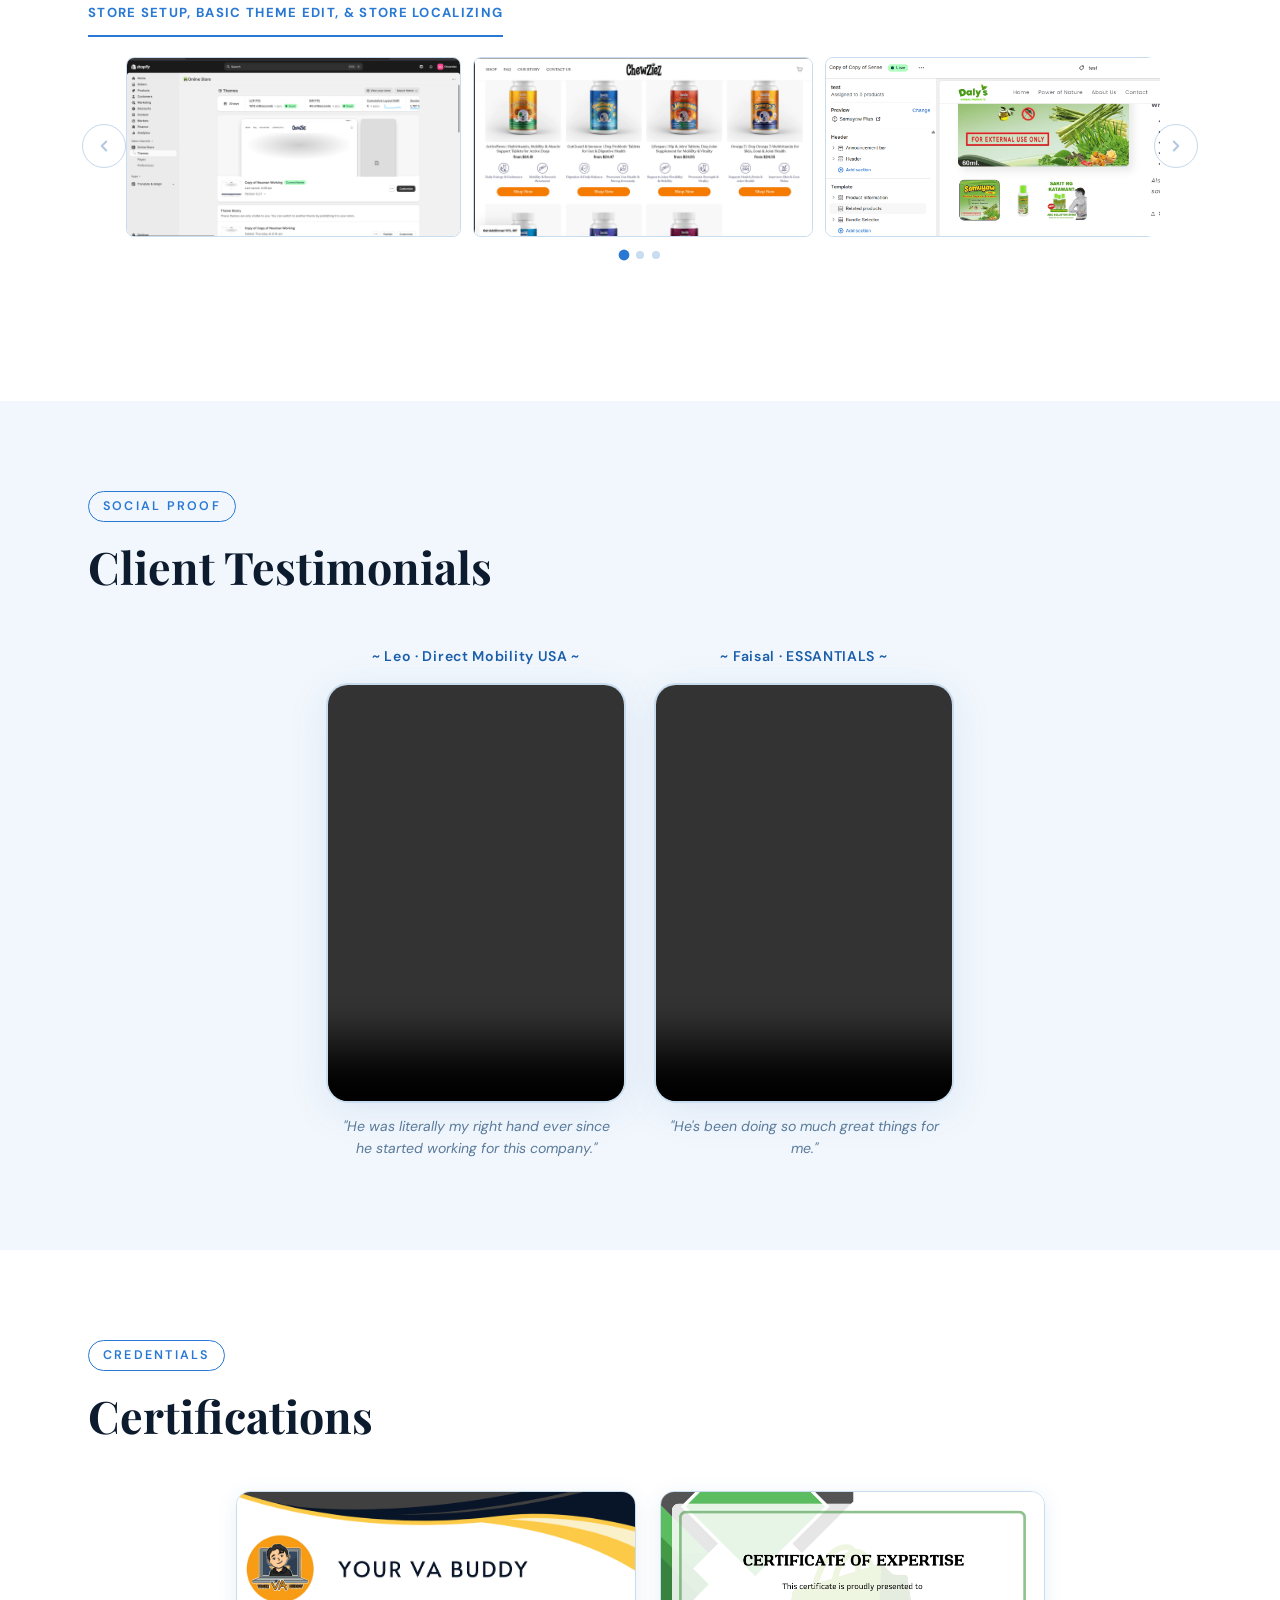
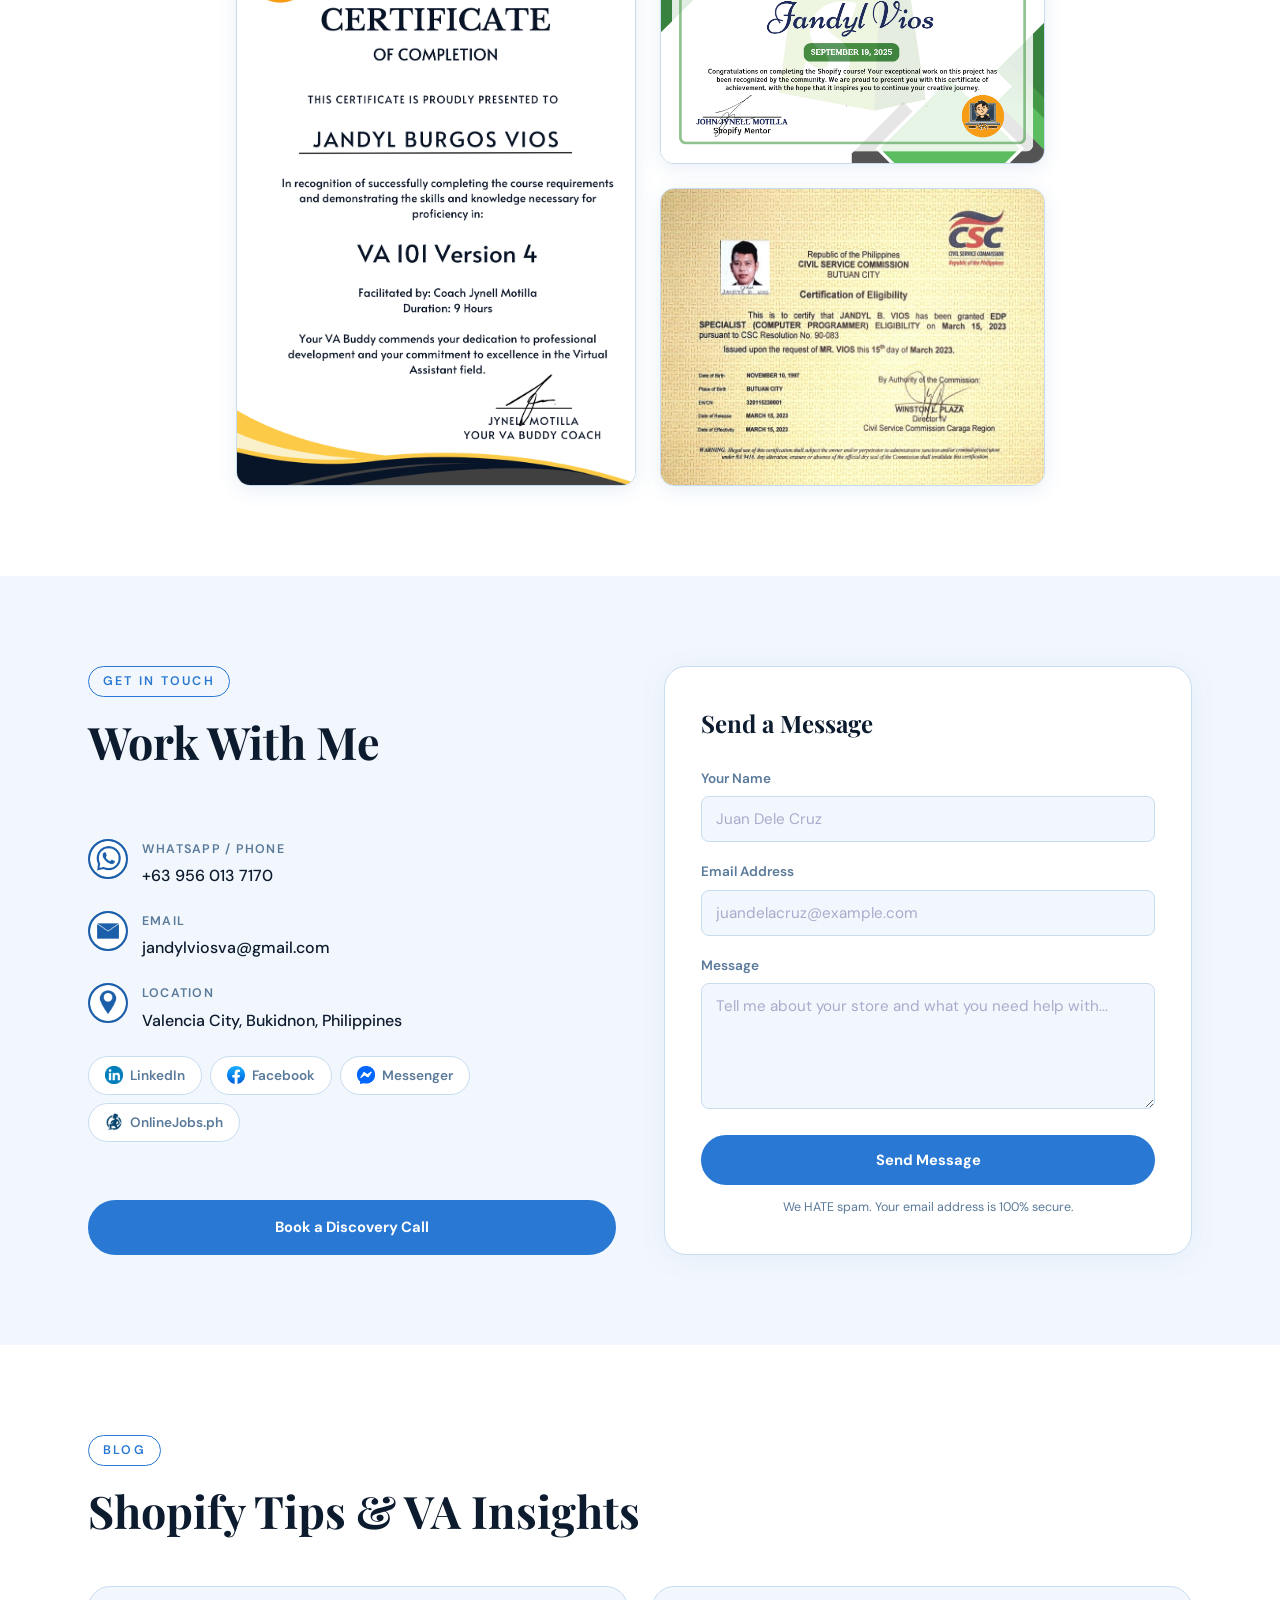
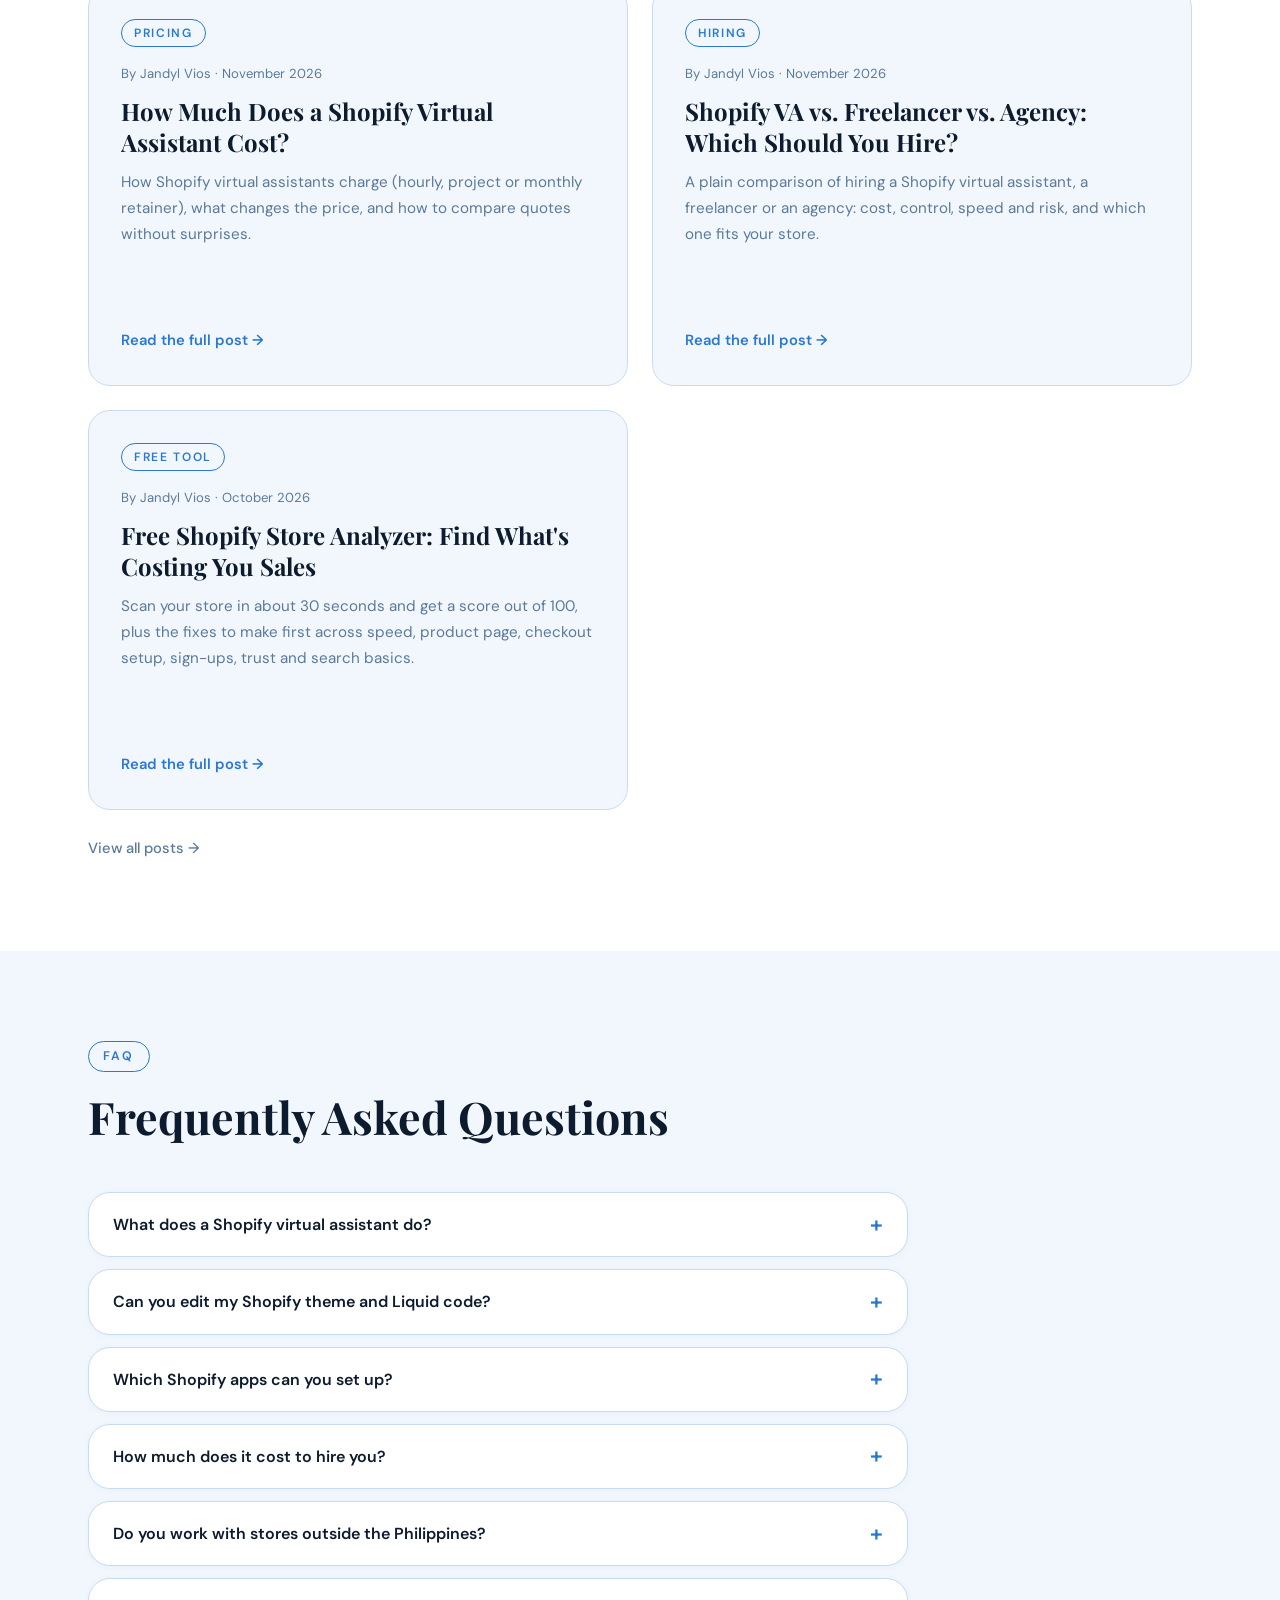
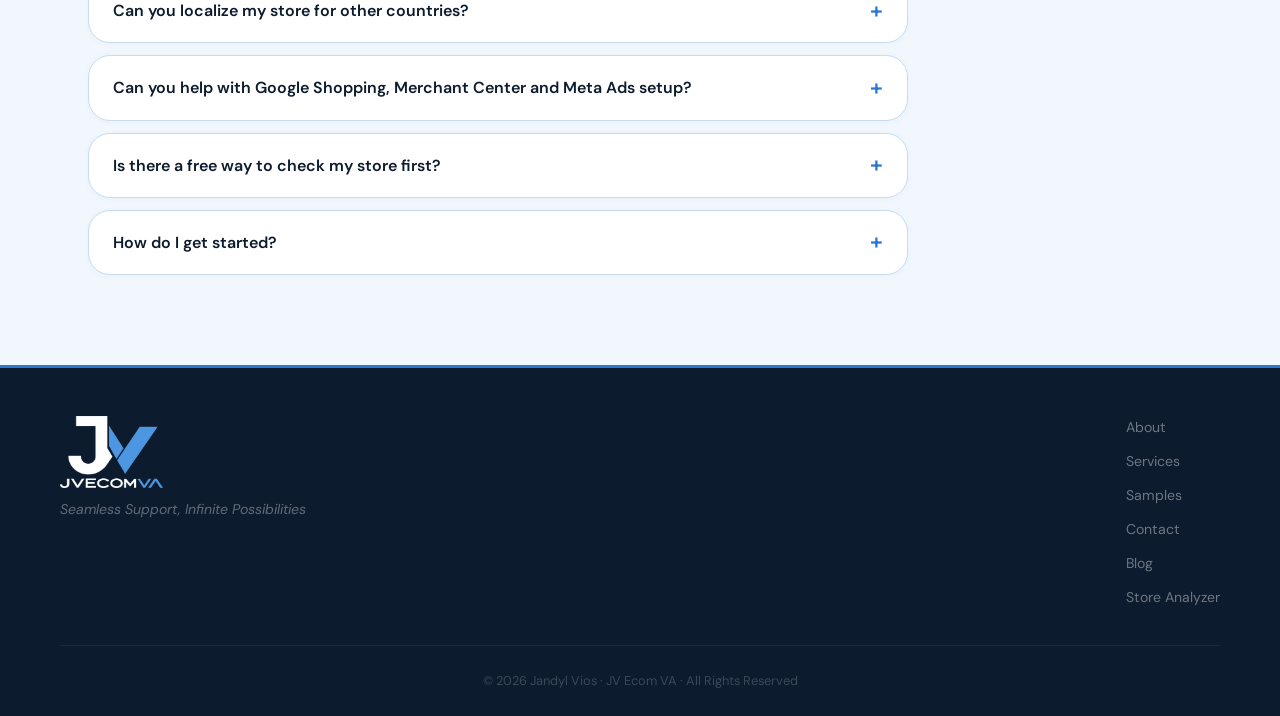
==== commit e4be68f9: "Publish blog: How Much Does a Shopify Virtual Assistant Cost? Co-Authored-By: Claude Sonnet 5.5 <nor" ====
--- a/index.html
+++ b/index.html
@@ -1669,6 +1669,13 @@
         <h2 class="section-title">Shopify Tips &amp; VA Insights</h2>
         <div class="post-grid">
           <article class="post-card">
+            <div class="post-tag">Pricing</div>
+            <p class="post-meta">By Jandyl Vios · November 2026</p>
+            <h3>How Much Does a Shopify Virtual Assistant Cost?</h3>
+            <p class="post-excerpt">How Shopify virtual assistants charge (hourly, project or monthly retainer), what changes the price, and how to compare quotes without surprises.</p>
+            <a class="post-link" href="blog/how-much-does-a-shopify-virtual-assistant-cost.html">Read the full post →</a>
+          </article>
+          <article class="post-card">
             <div class="post-tag">Hiring</div>
             <p class="post-meta">By Jandyl Vios · November 2026</p>
             <h3>Shopify VA vs. Freelancer vs. Agency: Which Should You Hire?</h3>
